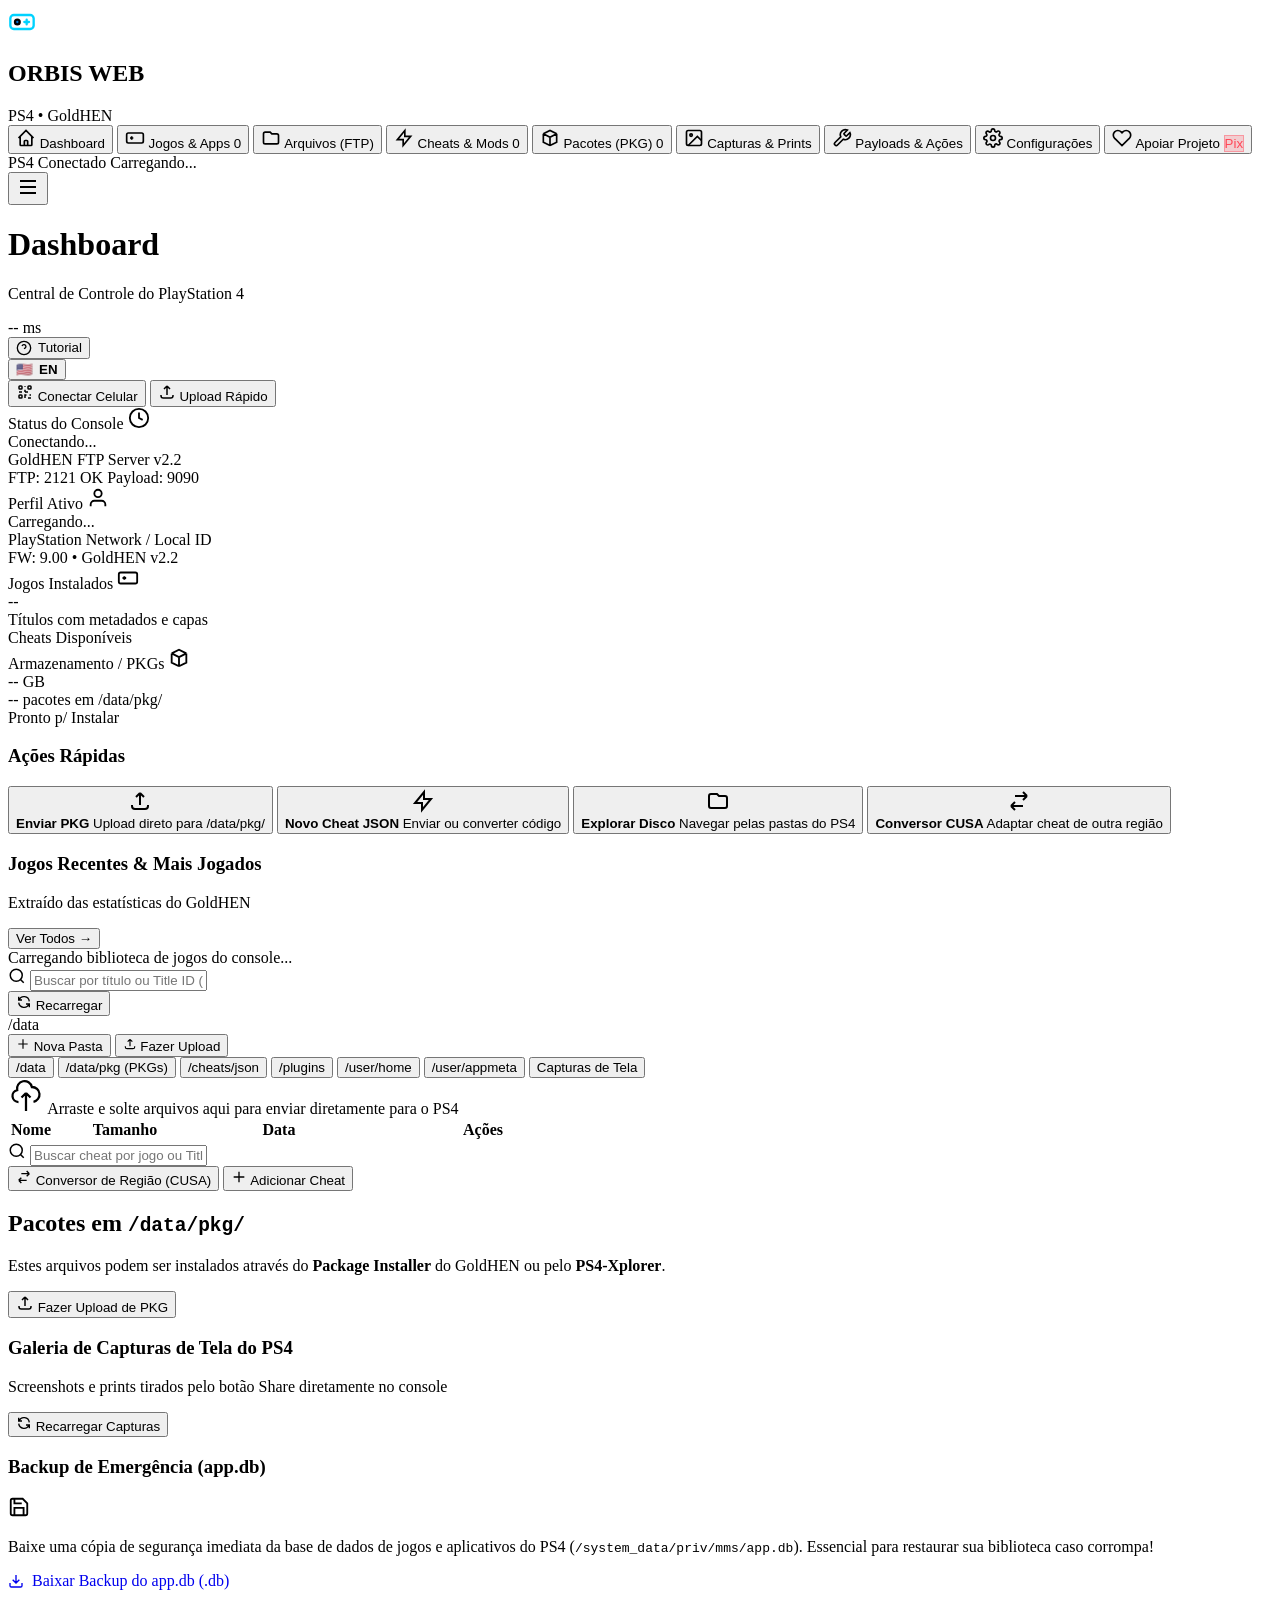
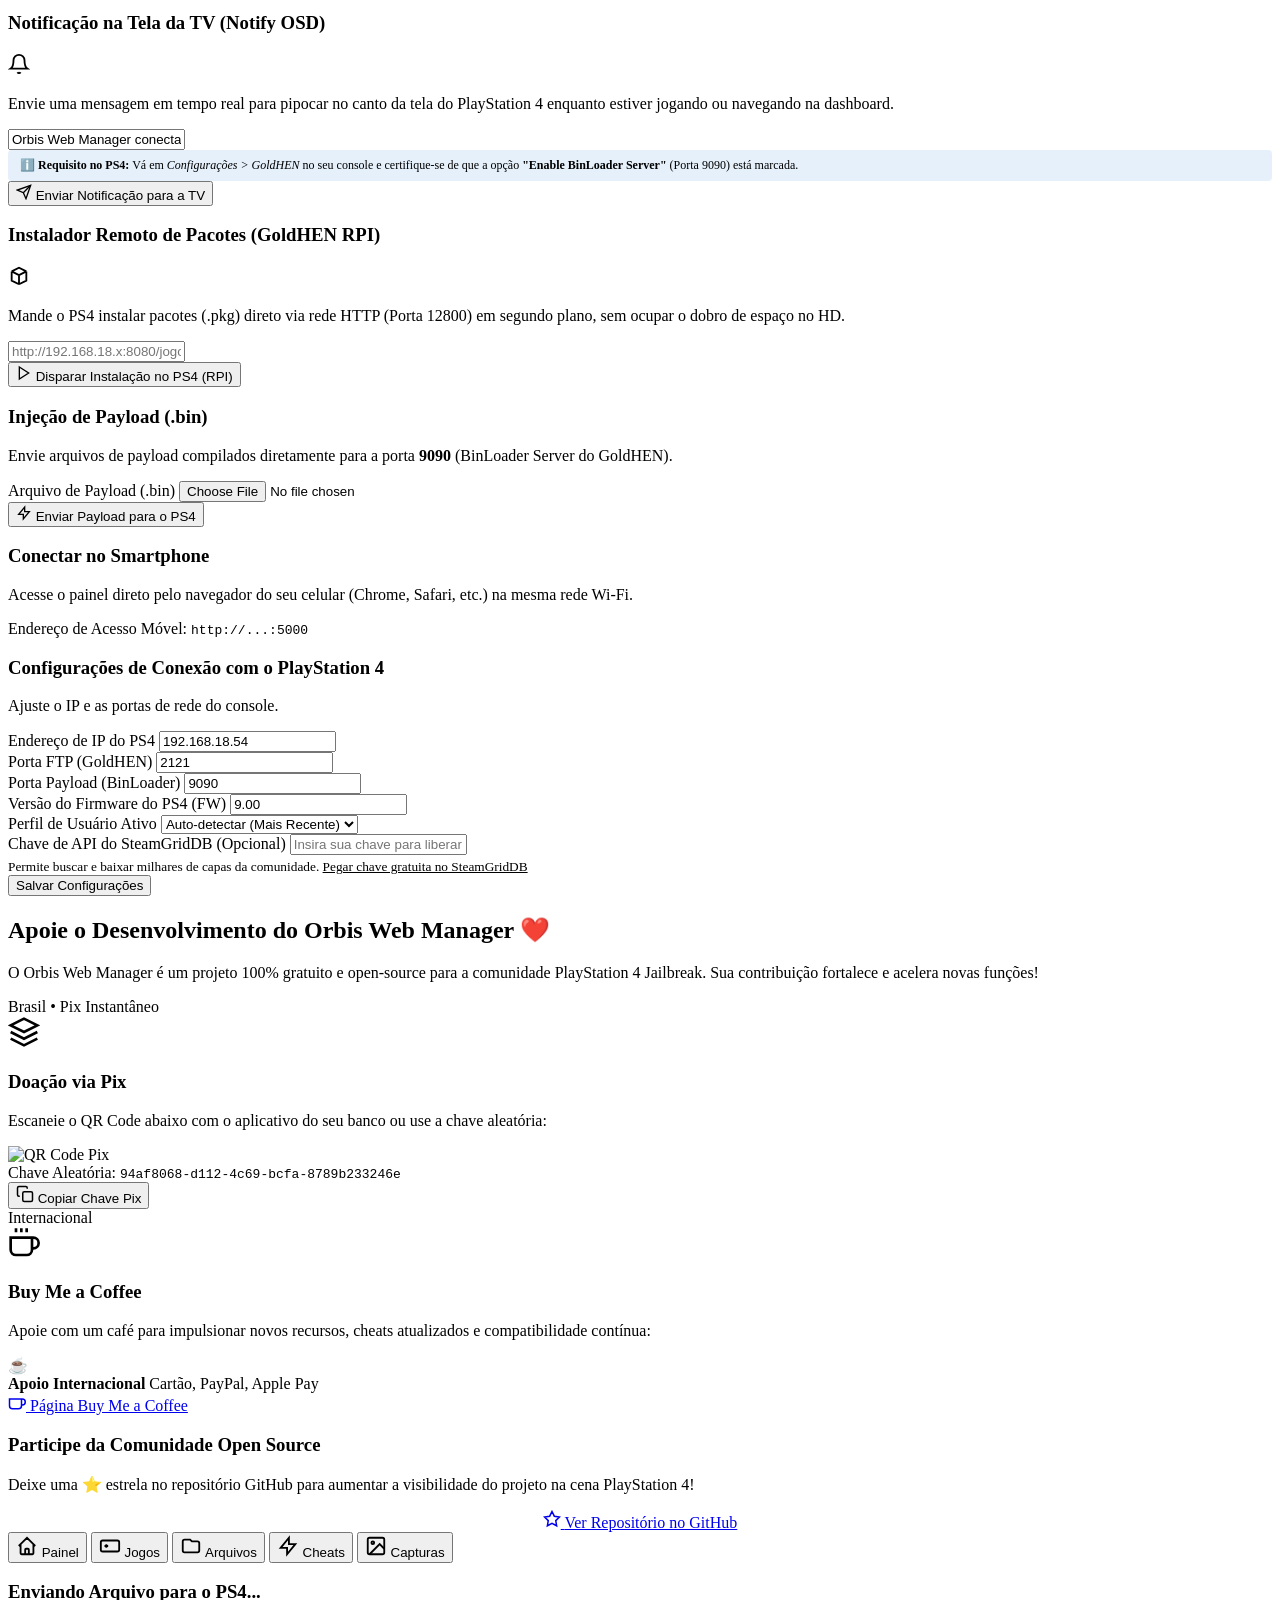
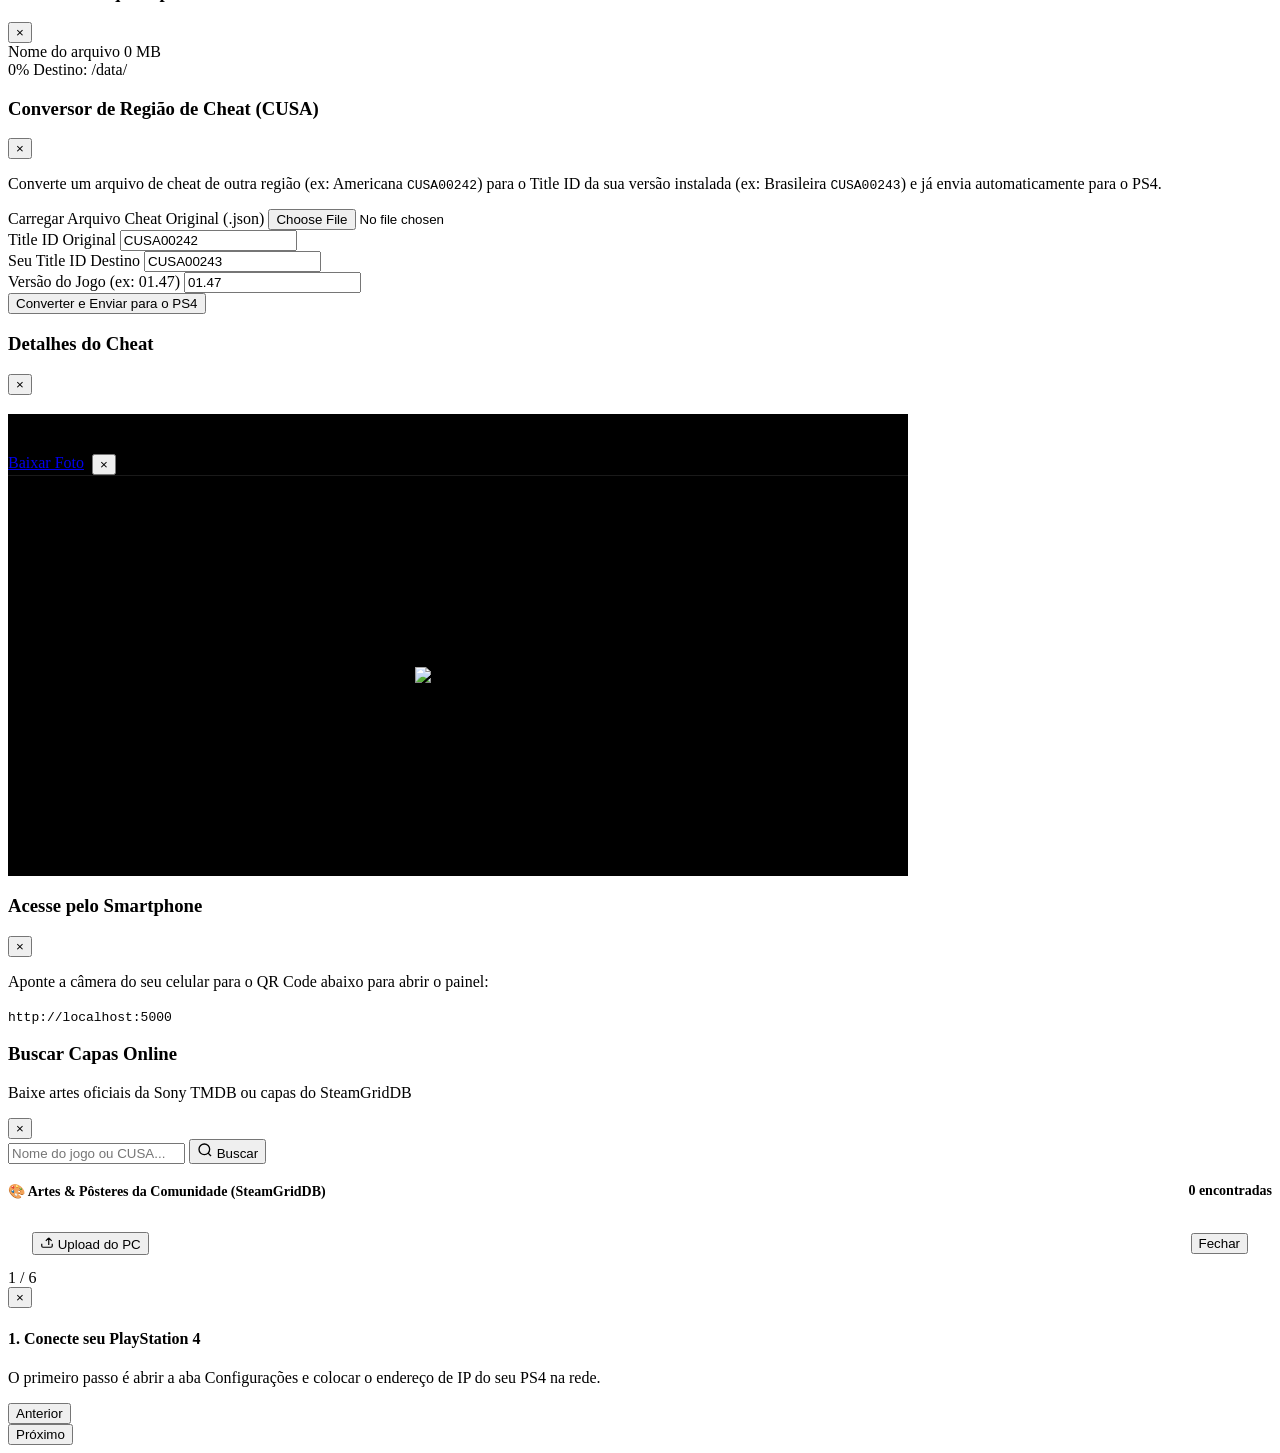
==== wwwroot/index.html @ f4c7c04e "feat: add direct online cover downloader supporting official Sony TMDB and SteamGridDB" ====
<!DOCTYPE html>
<html lang="pt-BR">
<head>
  <meta charset="UTF-8">
  <meta name="viewport" content="width=device-width, initial-scale=1.0, maximum-scale=1.0, user-scalable=no">
  <title>Orbis Manager • PlayStation 4 Web Suite</title>
  <link rel="stylesheet" href="/css/style.css">
  <link rel="icon" type="image/svg+xml" href="data:image/svg+xml,<svg xmlns='http://www.w3.org/2000/svg' viewBox='0 0 24 24' fill='%230070d1'><path d='M12 2C6.48 2 2 6.48 2 12s4.48 10 10 10 10-4.48 10-10S17.52 2 12 2zm-1 14H9v-2h2v2zm0-4H9V7h2v5zm4 4h-2v-2h2v2zm0-4h-2V7h2v5z'/></svg>">
</head>
<body class="theme-dark">

  <!-- APP SHELL -->
  <div class="app-layout">
    
    <!-- SIDEBAR (DESKTOP) -->
    <aside class="sidebar">
      <div class="brand">
        <div class="brand-logo">
          <svg viewBox="0 0 24 24" width="28" height="28" fill="none" stroke="currentColor" stroke-width="2">
            <rect x="2" y="6" width="20" height="12" rx="3" stroke="#00d2ff"/>
            <circle cx="8" cy="12" r="2" fill="#0070d1"/>
            <path d="M16 10v4M14 12h4" stroke="#00d2ff" stroke-linecap="round"/>
          </svg>
        </div>
        <div class="brand-text">
          <h2>ORBIS <span>WEB</span></h2>
          <span class="badge-ps4">PS4 • GoldHEN</span>
        </div>
      </div>

      <nav class="nav-menu">
        <button class="nav-item active" data-tab="dashboard">
          <svg viewBox="0 0 24 24" width="20" height="20" fill="none" stroke="currentColor" stroke-width="2"><path d="M3 12l2-2m0 0l7-7 7 7M5 10v10a1 1 0 001 1h3m10-11l2 2m-2-2v10a1 1 0 01-1 1h-3m-6 0a1 1 0 001-1v-4a1 1 0 011-1h2a1 1 0 011 1v4a1 1 0 001 1m-6 0h6"/></svg>
          <span data-i18n="nav_dashboard">Dashboard</span>
        </button>
        <button class="nav-item" data-tab="games">
          <svg viewBox="0 0 24 24" width="20" height="20" fill="none" stroke="currentColor" stroke-width="2"><rect x="2" y="6" width="20" height="12" rx="2"/><path d="M6 12h4m-2-2v4m10-2h.01m-3 0h.01"/></svg>
          <span data-i18n="nav_games">Jogos & Apps</span>
          <span class="nav-badge" id="games-count-badge">0</span>
        </button>
        <button class="nav-item" data-tab="files">
          <svg viewBox="0 0 24 24" width="20" height="20" fill="none" stroke="currentColor" stroke-width="2"><path d="M3 7v10a2 2 0 002 2h14a2 2 0 002-2V9a2 2 0 00-2-2h-6l-2-2H5a2 2 0 00-2 2z"/></svg>
          <span data-i18n="nav_files">Arquivos (FTP)</span>
        </button>
        <button class="nav-item" data-tab="cheats">
          <svg viewBox="0 0 24 24" width="20" height="20" fill="none" stroke="currentColor" stroke-width="2"><path d="M13 10V3L4 14h7v7l9-11h-7z"/></svg>
          <span data-i18n="nav_cheats">Cheats & Mods</span>
          <span class="nav-badge cheat" id="cheats-count-badge">0</span>
        </button>
        <button class="nav-item" data-tab="pkgs">
          <svg viewBox="0 0 24 24" width="20" height="20" fill="none" stroke="currentColor" stroke-width="2"><path d="M20 7l-8-4-8 4m16 0l-8 4m8-4v10l-8 4m0-10L4 7m8 4v10M4 7v10l8 4"/></svg>
          <span data-i18n="nav_pkgs">Pacotes (PKG)</span>
          <span class="nav-badge pkg" id="pkgs-count-badge">0</span>
        </button>
        <button class="nav-item" data-tab="media">
          <svg viewBox="0 0 24 24" width="20" height="20" fill="none" stroke="currentColor" stroke-width="2"><rect x="3" y="3" width="18" height="18" rx="2"/><circle cx="8.5" cy="8.5" r="1.5"/><path d="M21 15l-5-5L5 21"/></svg>
          <span data-i18n="nav_media">Capturas & Prints</span>
        </button>
        <button class="nav-item" data-tab="tools">
          <svg viewBox="0 0 24 24" width="20" height="20" fill="none" stroke="currentColor" stroke-width="2"><path d="M14.7 6.3a1 1 0 000 1.4l1.6 1.6a1 1 0 001.4 0l3.77-3.77a6 6 0 01-7.94 7.94l-6.91 6.91a2.12 2.12 0 01-3-3l6.91-6.91a6 6 0 017.94-7.94l-3.76 3.76z"/></svg>
          <span data-i18n="nav_tools">Payloads & Ações</span>
        </button>
        <button class="nav-item" data-tab="settings">
          <svg viewBox="0 0 24 24" width="20" height="20" fill="none" stroke="currentColor" stroke-width="2"><circle cx="12" cy="12" r="3"/><path d="M19.4 15a1.65 1.65 0 00.33 1.82l.06.06a2 2 0 010 2.83 2 2 0 01-2.83 0l-.06-.06a1.65 1.65 0 00-1.82-.33 1.65 1.65 0 00-1 1.51V21a2 2 0 01-2 2 2 2 0 01-2-2v-.09A1.65 1.65 0 009 19.4a1.65 1.65 0 00-1.82.33l-.06.06a2 2 0 01-2.83 0 2 2 0 010-2.83l.06-.06a1.65 1.65 0 00.33-1.82 1.65 1.65 0 00-1.51-1H3a2 2 0 01-2-2 2 2 0 012-2h.09A1.65 1.65 0 004.6 9a1.65 1.65 0 00-.33-1.82l-.06-.06a2 2 0 010-2.83 2 2 0 012.83 0l.06.06a1.65 1.65 0 001.82.33H9a1.65 1.65 0 001-1.51V3a2 2 0 012-2 2 2 0 012 2v.09a1.65 1.65 0 001 1.51 1.65 1.65 0 001.82-.33l.06-.06a2 2 0 012.83 0 2 2 0 010 2.83l-.06.06a1.65 1.65 0 00-.33 1.82V9a1.65 1.65 0 001.51 1H21a2 2 0 012 2 2 2 0 01-2 2h-.09a1.65 1.65 0 00-1.51 1z"/></svg>
          <span data-i18n="nav_settings">Configurações</span>
        </button>
        <button class="nav-item" data-tab="donate">
          <svg viewBox="0 0 24 24" width="20" height="20" fill="none" stroke="currentColor" stroke-width="2"><path d="M20.84 4.61a5.5 5.5 0 00-7.78 0L12 5.67l-1.06-1.06a5.5 5.5 0 00-7.78 7.78l1.06 1.06L12 21.23l7.78-7.78 1.06-1.06a5.5 5.5 0 000-7.78z"/></svg>
          <span data-i18n="nav_donate">Apoiar Projeto</span>
          <span class="nav-badge" style="background: rgba(255, 71, 87, 0.2); color: #ff4757; border: 1px solid rgba(255, 71, 87, 0.4);">Pix</span>
        </button>
      </nav>

      <div class="sidebar-footer">
        <div class="console-pill" id="console-status-pill">
          <span class="status-dot pulsing"></span>
          <div class="console-meta">
            <span class="ps4-name" id="user-display">PS4 Conectado</span>
            <span class="ps4-ip" id="ip-display">Carregando...</span>
          </div>
        </div>
      </div>
    </aside>

    <!-- MAIN VIEW -->
    <main class="main-content">
      
      <!-- TOPBAR -->
      <header class="topbar">
        <div class="topbar-left">
          <button class="mobile-menu-btn" id="mobile-menu-toggle">
            <svg viewBox="0 0 24 24" width="24" height="24" stroke="currentColor" fill="none" stroke-width="2"><path d="M4 6h16M4 12h16M4 18h16"/></svg>
          </button>
          <div class="page-title">
            <h1 id="page-title-text">Dashboard</h1>
            <p id="page-subtitle-text">Central de Controle do PlayStation 4</p>
          </div>
        </div>

        <div class="topbar-right">
          <div class="ping-pill" id="ping-indicator">
            <span class="ping-wave"></span>
            <span class="ping-val">-- ms</span>
          </div>
          <button class="btn btn-outline" id="btn-tour-start" title="Guia Interativo / Interactive Tour" style="display: flex; align-items: center; gap: 6px;">
            <svg viewBox="0 0 24 24" width="16" height="16" fill="none" stroke="currentColor" stroke-width="2"><circle cx="12" cy="12" r="10"/><path d="M9.09 9a3 3 0 015.83 1c0 2-3 3-3 3m0 4h.01"/></svg>
            <span class="hide-mobile" data-i18n="topbar_tutorial">Tutorial</span>
          </button>
          <button class="btn btn-outline" id="btn-lang-toggle" title="Alterar Idioma / Switch Language" style="display: flex; align-items: center; gap: 6px;">
            <span id="lang-flag">🇺🇸</span>
            <span id="lang-code" style="font-weight: 700;">EN</span>
          </button>
          <button class="btn btn-outline" id="btn-qr-mobile" title="Abrir no Celular">
            <svg viewBox="0 0 24 24" width="18" height="18" fill="none" stroke="currentColor" stroke-width="2"><path d="M12 4v1m6 11h2m-6 0h-2v4m0-11v3m0 0h.01M12 12h4.01M16 20h4M4 12h4m12 0h.01M5 8h2a1 1 0 001-1V5a1 1 0 00-1-1H5a1 1 0 00-1 1v2a1 1 0 001 1zm12 0h2a1 1 0 001-1V5a1 1 0 00-1-1h-2a1 1 0 00-1 1v2a1 1 0 001 1zM5 20h2a1 1 0 001-1v-2a1 1 0 00-1-1H5a1 1 0 00-1 1v2a1 1 0 001 1z"/></svg>
            <span class="hide-mobile" data-i18n="topbar_connect_mobile">Conectar Celular</span>
          </button>
          <button class="btn btn-primary" id="btn-quick-upload">
            <svg viewBox="0 0 24 24" width="18" height="18" fill="none" stroke="currentColor" stroke-width="2"><path d="M4 16v1a3 3 0 003 3h10a3 3 0 003-3v-1m-4-8l-4-4m0 0L8 8m4-4v12"/></svg>
            <span data-i18n="topbar_quick_upload">Upload Rápido</span>
          </button>
        </div>
      </header>

      <!-- TAB CONTENT PANES -->
      <div class="content-scroll">

        <!-- ================= TAB: DASHBOARD ================= -->
        <section class="tab-pane active" id="pane-dashboard">
          
          <!-- HERO STATS CARDS -->
          <div class="stats-grid">
            <div class="card stat-card glow-blue">
              <div class="stat-header">
                <span class="stat-title" data-i18n="stat_console_status">Status do Console</span>
                <span class="stat-icon blue">
                  <svg viewBox="0 0 24 24" width="22" height="22" fill="none" stroke="currentColor" stroke-width="2"><circle cx="12" cy="12" r="10"/><path d="M12 6v6l4 2"/></svg>
                </span>
              </div>
              <div class="stat-body">
                <div class="stat-val status-text" id="dash-online-status">Conectando...</div>
                <div class="stat-sub" id="dash-banner">GoldHEN FTP Server v2.2</div>
              </div>
              <div class="stat-footer">
                <span class="badge" id="dash-port-ftp">FTP: 2121 OK</span>
                <span class="badge" id="dash-port-payload">Payload: 9090</span>
              </div>
            </div>

            <div class="card stat-card glow-cyan">
              <div class="stat-header">
                <span class="stat-title" data-i18n="stat_active_profile">Perfil Ativo</span>
                <span class="stat-icon cyan">
                  <svg viewBox="0 0 24 24" width="22" height="22" fill="none" stroke="currentColor" stroke-width="2"><path d="M20 21v-2a4 4 0 00-4-4H8a4 4 0 00-4 4v2"/><circle cx="12" cy="7" r="4"/></svg>
                </span>
              </div>
              <div class="stat-body">
                <div class="stat-val" id="dash-user">Carregando...</div>
                <div class="stat-sub">PlayStation Network / Local ID</div>
              </div>
              <div class="stat-footer">
                <span class="badge outline" id="dash-fw-badge">FW: 9.00 • GoldHEN v2.2</span>
              </div>
            </div>

            <div class="card stat-card glow-purple">
              <div class="stat-header">
                <span class="stat-title" data-i18n="stat_installed_games">Jogos Instalados</span>
                <span class="stat-icon purple">
                  <svg viewBox="0 0 24 24" width="22" height="22" fill="none" stroke="currentColor" stroke-width="2"><rect x="2" y="6" width="20" height="12" rx="2"/><path d="M6 12h4m-2-2v4m10-2h.01m-3 0h.01"/></svg>
                </span>
              </div>
              <div class="stat-body">
                <div class="stat-val" id="dash-games-count">--</div>
                <div class="stat-sub" data-i18n="stat_games_sub">Títulos com metadados e capas</div>
              </div>
              <div class="stat-footer">
                <span class="badge" id="dash-active-cheats" data-i18n="stat_cheats_avail">Cheats Disponíveis</span>
              </div>
            </div>

            <div class="card stat-card glow-green">
              <div class="stat-header">
                <span class="stat-title" data-i18n="stat_storage_pkgs">Armazenamento / PKGs</span>
                <span class="stat-icon green">
                  <svg viewBox="0 0 24 24" width="22" height="22" fill="none" stroke="currentColor" stroke-width="2"><path d="M20 7l-8-4-8 4m16 0l-8 4m8-4v10l-8 4m0-10L4 7m8 4v10M4 7v10l8 4"/></svg>
                </span>
              </div>
              <div class="stat-body">
                <div class="stat-val" id="dash-pkg-size">-- GB</div>
                <div class="stat-sub" id="dash-pkg-count">-- pacotes em /data/pkg/</div>
              </div>
              <div class="stat-footer">
                <span class="badge outline" data-i18n="stat_ready_install">Pronto p/ Instalar</span>
              </div>
            </div>
          </div>

          <!-- QUICK ACTIONS BAR -->
          <div class="section-header">
            <h3 data-i18n="quick_actions">Ações Rápidas</h3>
          </div>
          <div class="quick-action-grid">
            <button class="action-btn" id="action-upload-pkg">
              <div class="action-icon bg-blue">
                <svg viewBox="0 0 24 24" width="24" height="24" fill="none" stroke="currentColor" stroke-width="2"><path d="M4 16v1a3 3 0 003 3h10a3 3 0 003-3v-1m-4-8l-4-4m0 0L8 8m4-4v12"/></svg>
              </div>
              <div class="action-text">
                <strong data-i18n="act_upload_pkg_title">Enviar PKG</strong>
                <span data-i18n="act_upload_pkg_desc">Upload direto para /data/pkg/</span>
              </div>
            </button>

            <button class="action-btn" id="action-upload-cheat">
              <div class="action-icon bg-cyan">
                <svg viewBox="0 0 24 24" width="24" height="24" fill="none" stroke="currentColor" stroke-width="2"><path d="M13 10V3L4 14h7v7l9-11h-7z"/></svg>
              </div>
              <div class="action-text">
                <strong data-i18n="act_upload_cheat_title">Novo Cheat JSON</strong>
                <span data-i18n="act_upload_cheat_desc">Enviar ou converter código</span>
              </div>
            </button>

            <button class="action-btn" id="action-browse-files">
              <div class="action-icon bg-purple">
                <svg viewBox="0 0 24 24" width="24" height="24" fill="none" stroke="currentColor" stroke-width="2"><path d="M3 7v10a2 2 0 002 2h14a2 2 0 002-2V9a2 2 0 00-2-2h-6l-2-2H5a2 2 0 00-2 2z"/></svg>
              </div>
              <div class="action-text">
                <strong data-i18n="act_browse_files_title">Explorar Disco</strong>
                <span data-i18n="act_browse_files_desc">Navegar pelas pastas do PS4</span>
              </div>
            </button>

            <button class="action-btn" id="action-convert-cheat">
              <div class="action-icon bg-amber">
                <svg viewBox="0 0 24 24" width="24" height="24" fill="none" stroke="currentColor" stroke-width="2"><path d="M8 7h12m0 0l-4-4m4 4l-4 4m0 6H4m0 0l4 4m-4-4l4-4"/></svg>
              </div>
              <div class="action-text">
                <strong data-i18n="act_convert_cheat_title">Conversor CUSA</strong>
                <span data-i18n="act_convert_cheat_desc">Adaptar cheat de outra região</span>
              </div>
            </button>
          </div>

          <!-- RECENT GAMES ROW -->
          <div class="section-header mt-4">
            <div class="section-title-wrap">
              <h3>Jogos Recentes & Mais Jogados</h3>
              <p>Extraído das estatísticas do GoldHEN</p>
            </div>
            <button class="btn btn-sm btn-outline" data-tab-trigger="games">Ver Todos &rarr;</button>
          </div>
          <div class="recent-games-slider" id="dash-recent-games">
            <div class="loading-state">
              <div class="spinner"></div>
              <span>Carregando biblioteca de jogos do console...</span>
            </div>
          </div>

        </section>

        <!-- ================= TAB: JOGOS & APPS ================= -->
        <section class="tab-pane" id="pane-games">
          <div class="toolbar">
            <div class="search-box">
              <svg viewBox="0 0 24 24" width="18" height="18" fill="none" stroke="currentColor" stroke-width="2"><circle cx="11" cy="11" r="8"/><path d="M21 21l-4.35-4.35"/></svg>
              <input type="text" id="games-search-input" placeholder="Buscar por título ou Title ID (ex: Diablo, CUSA00243)...">
            </div>
            <div class="toolbar-actions">
              <button class="btn btn-outline" id="btn-refresh-games">
                <svg viewBox="0 0 24 24" width="16" height="16" fill="none" stroke="currentColor" stroke-width="2"><path d="M4 4v5h.582m15.356 2A8.001 8.001 0 004.582 9m0 0H9m11 11v-5h-.581m0 0a8.003 8.003 0 01-15.357-2m15.357 2H15"/></svg>
                <span>Recarregar</span>
              </button>
            </div>
          </div>

          <div class="games-grid" id="games-container">
            <!-- Dynamically injected with cover changer buttons -->
          </div>
        </section>

        <!-- ================= TAB: ARQUIVOS (FTP) ================= -->
        <section class="tab-pane" id="pane-files">
          <div class="file-explorer-card card">
            
            <!-- PATH BREADCRUMB & TOOLBAR -->
            <div class="file-toolbar">
              <div class="breadcrumb" id="file-breadcrumb">
                <span class="crumb" data-path="/data/">/data</span>
              </div>
              <div class="file-actions">
                <button class="btn btn-sm btn-outline" id="btn-mkdir">
                  <svg viewBox="0 0 24 24" width="14" height="14" fill="none" stroke="currentColor" stroke-width="2"><path d="M12 4v16m8-8H4"/></svg>
                  <span>Nova Pasta</span>
                </button>
                <button class="btn btn-sm btn-primary" id="btn-upload-file">
                  <svg viewBox="0 0 24 24" width="14" height="14" fill="none" stroke="currentColor" stroke-width="2"><path d="M4 16v1a3 3 0 003 3h10a3 3 0 003-3v-1m-4-8l-4-4m0 0L8 8m4-4v12"/></svg>
                  <span>Fazer Upload</span>
                </button>
              </div>
            </div>

            <!-- QUICK SHORTCUTS -->
            <div class="quick-paths">
              <button class="path-chip active" data-path="/data/">/data</button>
              <button class="path-chip" data-path="/data/pkg/">/data/pkg (PKGs)</button>
              <button class="path-chip" data-path="/data/GoldHEN/cheats/json/">/cheats/json</button>
              <button class="path-chip" data-path="/data/GoldHEN/plugins/">/plugins</button>
              <button class="path-chip" data-path="/user/home/">/user/home</button>
              <button class="path-chip" data-path="/user/appmeta/">/user/appmeta</button>
              <button class="path-chip" data-path="/user/av_contents/photo/NPXS20001/">Capturas de Tela</button>
            </div>

            <!-- DROP ZONE -->
            <div class="drop-zone" id="file-drop-zone">
              <svg viewBox="0 0 24 24" width="36" height="36" fill="none" stroke="currentColor" stroke-width="1.5"><path d="M7 16a4 4 0 01-.88-7.903A5 5 0 1115.9 6L16 6a5 5 0 011 9.9M15 13l-3-3m0 0l-3 3m3-3v12"/></svg>
              <span>Arraste e solte arquivos aqui para enviar diretamente para o PS4</span>
            </div>

            <!-- TABLE OF FILES -->
            <div class="file-table-wrap">
              <table class="file-table">
                <thead>
                  <tr>
                    <th>Nome</th>
                    <th style="width: 140px;">Tamanho</th>
                    <th style="width: 160px;">Data</th>
                    <th style="width: 140px; text-align: right;">Ações</th>
                  </tr>
                </thead>
                <tbody id="file-table-body">
                  <!-- Dynamically populated -->
                </tbody>
              </table>
            </div>

          </div>
        </section>

        <!-- ================= TAB: CHEATS & MODS ================= -->
        <section class="tab-pane" id="pane-cheats">
          <div class="toolbar">
            <div class="search-box">
              <svg viewBox="0 0 24 24" width="18" height="18" fill="none" stroke="currentColor" stroke-width="2"><circle cx="11" cy="11" r="8"/><path d="M21 21l-4.35-4.35"/></svg>
              <input type="text" id="cheats-search-input" placeholder="Buscar cheat por jogo ou Title ID...">
            </div>
            <div class="toolbar-actions">
              <button class="btn btn-outline" id="btn-open-converter">
                <svg viewBox="0 0 24 24" width="16" height="16" fill="none" stroke="currentColor" stroke-width="2"><path d="M8 7h12m0 0l-4-4m4 4l-4 4m0 6H4m0 0l4 4m-4-4l4-4"/></svg>
                <span>Conversor de Região (CUSA)</span>
              </button>
              <button class="btn btn-primary" id="btn-new-cheat">
                <svg viewBox="0 0 24 24" width="16" height="16" fill="none" stroke="currentColor" stroke-width="2"><path d="M12 4v16m8-8H4"/></svg>
                <span>Adicionar Cheat</span>
              </button>
            </div>
          </div>

          <div class="cheats-list" id="cheats-container">
            <!-- Dynamically injected -->
          </div>
        </section>

        <!-- ================= TAB: PKGs ================= -->
        <section class="tab-pane" id="pane-pkgs">
          <div class="card p-4">
            <div class="pkg-header-banner">
              <div>
                <h2>Pacotes em <code>/data/pkg/</code></h2>
                <p>Estes arquivos podem ser instalados através do <strong>Package Installer</strong> do GoldHEN ou pelo <strong>PS4-Xplorer</strong>.</p>
              </div>
              <button class="btn btn-primary" id="btn-upload-pkg-direct">
                <svg viewBox="0 0 24 24" width="18" height="18" fill="none" stroke="currentColor" stroke-width="2"><path d="M4 16v1a3 3 0 003 3h10a3 3 0 003-3v-1m-4-8l-4-4m0 0L8 8m4-4v12"/></svg>
                <span>Fazer Upload de PKG</span>
              </button>
            </div>

            <div class="pkg-grid" id="pkgs-container">
              <!-- Dynamically injected -->
            </div>
          </div>
        </section>

        <!-- ================= TAB: MÍDIA (CAPTURAS DE TELA & PRINTS) ================= -->
        <section class="tab-pane" id="pane-media">
          <div class="section-header">
            <div>
              <h3>Galeria de Capturas de Tela do PS4</h3>
              <p>Screenshots e prints tirados pelo botão Share diretamente no console</p>
            </div>
            <button class="btn btn-outline" id="btn-refresh-captures">
              <svg viewBox="0 0 24 24" width="16" height="16" fill="none" stroke="currentColor" stroke-width="2"><path d="M4 4v5h.582m15.356 2A8.001 8.001 0 004.582 9m0 0H9m11 11v-5h-.581m0 0a8.003 8.003 0 01-15.357-2m15.357 2H15"/></svg>
              <span>Recarregar Capturas</span>
            </button>
          </div>

          <!-- GAME FILTER TABS -->
          <div class="captures-game-selector" id="captures-game-selector">
            <!-- Filter buttons injected dynamically -->
          </div>

          <!-- CAPTURES GRID -->
          <div class="captures-grid" id="captures-container">
            <!-- Dynamically injected -->
          </div>
        </section>

        <!-- ================= TAB: PAYLOADS & AÇÕES ================= -->
        <section class="tab-pane" id="pane-tools">
          <div class="tools-grid">
            
            <!-- BACKUP APP.DB -->
            <div class="card p-4 glow-cyan">
              <div class="stat-header">
                <h3 data-i18n="tool_backup_title">Backup de Emergência (app.db)</h3>
                <span class="stat-icon cyan">
                  <svg viewBox="0 0 24 24" width="22" height="22" fill="none" stroke="currentColor" stroke-width="2"><path d="M19 21H5a2 2 0 01-2-2V5a2 2 0 012-2h11l5 5v11a2 2 0 01-2 2z"/><polyline points="17 21 17 13 7 13 7 21"/><polyline points="7 3 7 8 15 8"/></svg>
                </span>
              </div>
              <p data-i18n="tool_backup_desc">Baixe uma cópia de segurança imediata da base de dados de jogos e aplicativos do PS4 (<code>/system_data/priv/mms/app.db</code>). Essencial para restaurar sua biblioteca caso corrompa!</p>
              
              <a href="/api/backup/appdb" class="btn btn-primary mt-3" style="text-decoration: none; display: inline-flex; align-items: center; gap: 8px;">
                <svg viewBox="0 0 24 24" width="16" height="16" fill="none" stroke="currentColor" stroke-width="2"><path d="M21 15v4a2 2 0 01-2 2H5a2 2 0 01-2-2v-4m4-5l5 5 5-5m-5 5V3"/></svg>
                <span data-i18n="tool_backup_btn">Baixar Backup do app.db (.db)</span>
              </a>
            </div>

            <!-- NOTIFY TV -->
            <div class="card p-4 glow-blue">
              <div class="stat-header">
                <h3 data-i18n="tool_notify_title">Notificação na Tela da TV (Notify OSD)</h3>
                <span class="stat-icon blue">
                  <svg viewBox="0 0 24 24" width="22" height="22" fill="none" stroke="currentColor" stroke-width="2"><path d="M18 8A6 6 0 006 8c0 7-3 9-3 9h18s-3-2-3-9"/><path d="M13.73 21a2 2 0 01-3.46 0"/></svg>
                </span>
              </div>
              <p data-i18n="tool_notify_desc">Envie uma mensagem em tempo real para pipocar no canto da tela do PlayStation 4 enquanto estiver jogando ou navegando na dashboard.</p>
              
              <div class="form-group mt-3">
                <input type="text" id="notify-msg-input" data-i18n-ph="tool_notify_ph" placeholder="Ex: Pizza chegou! / Backup concluído" value="Orbis Web Manager conectado com sucesso!">
              </div>

              <div class="tip-box mt-3" style="font-size: 12px; background: rgba(0, 112, 209, 0.1); border-left: 3px solid var(--ps-blue); padding: 8px 12px; border-radius: 4px; color: var(--text-secondary);">
                ℹ️ <strong>Requisito no PS4:</strong> Vá em <em>Configurações &gt; GoldHEN</em> no seu console e certifique-se de que a opção <strong>"Enable BinLoader Server"</strong> (Porta 9090) está marcada.
              </div>

              <button class="btn btn-primary mt-3" id="btn-send-notify">
                <svg viewBox="0 0 24 24" width="16" height="16" fill="none" stroke="currentColor" stroke-width="2"><line x1="22" y1="2" x2="11" y2="13"/><polygon points="22 2 15 22 11 13 2 9 22 2"/></svg>
                <span data-i18n="tool_notify_btn">Enviar Notificação para a TV</span>
              </button>
            </div>

            <!-- REMOTE PACKAGE INSTALLER (RPI) -->
            <div class="card p-4">
              <div class="stat-header">
                <h3 data-i18n="tool_rpi_title">Instalador Remoto de Pacotes (GoldHEN RPI)</h3>
                <span class="stat-icon yellow">
                  <svg viewBox="0 0 24 24" width="22" height="22" fill="none" stroke="currentColor" stroke-width="2"><path d="M20 7l-8-4-8 4m16 0l-8 4m8-4v10l-8 4m0-10L4 7m8 4v10M4 7v10l8 4"/></svg>
                </span>
              </div>
              <p data-i18n="tool_rpi_desc">Mande o PS4 instalar pacotes (.pkg) direto via rede HTTP (Porta 12800) em segundo plano, sem ocupar o dobro de espaço no HD.</p>
              
              <div class="form-group mt-3">
                <input type="url" id="rpi-pkg-url" placeholder="http://192.168.18.x:8080/jogo.pkg">
              </div>

              <button class="btn btn-outline mt-3" id="btn-trigger-rpi">
                <svg viewBox="0 0 24 24" width="16" height="16" fill="none" stroke="currentColor" stroke-width="2"><polygon points="5 3 19 12 5 21 5 3"/></svg>
                <span data-i18n="tool_rpi_btn">Disparar Instalação no PS4 (RPI)</span>
              </button>
            </div>

            <!-- INJEÇÃO DE PAYLOAD -->
            <div class="card p-4">
              <h3 data-i18n="tool_payload_title">Injeção de Payload (.bin)</h3>
              <p data-i18n="tool_payload_desc">Envie arquivos de payload compilados diretamente para a porta <strong>9090</strong> (BinLoader Server do GoldHEN).</p>
              
              <div class="form-group mt-3">
                <label data-i18n="tool_payload_file_label">Arquivo de Payload (.bin)</label>
                <input type="file" id="payload-file-input" accept=".bin">
              </div>

              <button class="btn btn-primary mt-3" id="btn-send-payload">
                <svg viewBox="0 0 24 24" width="16" height="16" fill="none" stroke="currentColor" stroke-width="2"><path d="M13 10V3L4 14h7v7l9-11h-7z"/></svg>
                <span data-i18n="tool_payload_btn">Enviar Payload para o PS4</span>
              </button>
            </div>

            <!-- SMARTPHONE ACCESS -->
            <div class="card p-4">
              <h3 data-i18n="tool_phone_title">Conectar no Smartphone</h3>
              <p data-i18n="tool_phone_desc">Acesse o painel direto pelo navegador do seu celular (Chrome, Safari, etc.) na mesma rede Wi-Fi.</p>
              
              <div class="mobile-connection-box">
                <div class="network-badge">
                  <span class="label" data-i18n="tool_phone_addr">Endereço de Acesso Móvel:</span>
                  <code id="mobile-url-display">http://...:5000</code>
                </div>
                <div id="qr-container" class="qr-box">
                  <!-- QR Code rendered via JS or SVG -->
                </div>
              </div>
            </div>
          </div>
        </section>

        <!-- ================= TAB: CONFIGURAÇÕES ================= -->
        <section class="tab-pane" id="pane-settings">
          <div class="card p-4 max-w-lg">
            <h3 data-i18n="settings_title">Configurações de Conexão com o PlayStation 4</h3>
            <p data-i18n="settings_sub">Ajuste o IP e as portas de rede do console.</p>

            <form id="settings-form" class="mt-4">
              <div class="form-group">
                <label data-i18n="settings_ip">Endereço de IP do PS4</label>
                <input type="text" id="cfg-ps4-ip" required value="192.168.18.54" placeholder="ex: 192.168.18.54">
              </div>

              <div class="form-row mt-3">
                <div class="form-group col">
                  <label data-i18n="settings_ftp">Porta FTP (GoldHEN)</label>
                  <input type="number" id="cfg-ftp-port" required value="2121">
                </div>
                <div class="form-group col">
                  <label data-i18n="settings_payload">Porta Payload (BinLoader)</label>
                  <input type="number" id="cfg-payload-port" required value="9090">
                </div>
              </div>

              <div class="form-row mt-3">
                <div class="form-group col">
                  <label data-i18n="settings_fw">Versão do Firmware do PS4 (FW)</label>
                  <input type="text" id="cfg-ps4-fw" value="9.00" placeholder="ex: 9.00, 11.00, 9.60">
                </div>
                <div class="form-group col">
                  <label data-i18n="settings_active_user">Perfil de Usuário Ativo</label>
                  <select id="cfg-active-user">
                    <option value="" data-i18n="settings_user_auto">Auto-detectar (Mais Recente)</option>
                  </select>
                </div>
              </div>

              <div class="form-group mt-3">
                <label data-i18n="settings_sgdb_key">Chave de API do SteamGridDB (Opcional)</label>
                <input type="password" id="cfg-sgdb-key" placeholder="Insira sua chave para liberar pôsteres e capas da comunidade">
                <small class="text-muted" style="display: block; margin-top: 4px;">
                  Permite buscar e baixar milhares de capas da comunidade. 
                  <a href="https://www.steamgriddb.com/profile/preferences/api" target="_blank" rel="noopener" style="color: var(--neon-cyan); text-decoration: underline;">
                    Pegar chave gratuita no SteamGridDB
                  </a>
                </small>
              </div>

              <button type="submit" class="btn btn-primary mt-4">
                <span data-i18n="settings_save">Salvar Configurações</span>
              </button>
            </form>
          </div>
        </section>

        <!-- ================= TAB: APOIAR PROJETO (DOAÇÕES) ================= -->
        <section class="tab-pane" id="pane-donate">
          <div class="donate-container">
            <div class="donate-header text-center mb-4">
              <h2 data-i18n="donate_main_title">Apoie o Desenvolvimento do Orbis Web Manager ❤️</h2>
              <p data-i18n="donate_main_desc">O Orbis Web Manager é um projeto 100% gratuito e open-source para a comunidade PlayStation 4 Jailbreak. Sua contribuição fortalece e acelera novas funções!</p>
            </div>

            <div class="donate-grid">
              <!-- PIX CARD -->
              <div class="card donate-card glow-cyan">
                <div class="donate-badge" data-i18n="donate_pix_badge">Brasil • Pix Instantâneo</div>
                <div class="donate-icon pix-icon">
                  <svg viewBox="0 0 24 24" width="32" height="32" fill="none" stroke="currentColor" stroke-width="2"><path d="M12 2L2 7l10 5 10-5-10-5zM2 17l10 5 10-5M2 12l10 5 10-5"/></svg>
                </div>
                <h3 data-i18n="donate_pix_title">Doação via Pix</h3>
                <p class="donate-desc" data-i18n="donate_pix_desc">Escaneie o QR Code abaixo com o aplicativo do seu banco ou use a chave aleatória:</p>
                
                <div class="pix-qr-wrap">
                  <img src="https://api.qrserver.com/v1/create-qr-code/?size=240x240&data=94af8068-d112-4c69-bcfa-8789b233246e" alt="QR Code Pix" class="pix-qr-img" id="pix-qr-code">
                </div>

                <div class="pix-key-box">
                  <span class="pix-key-label" data-i18n="donate_pix_key_label">Chave Aleatória:</span>
                  <code class="pix-key-text" id="pix-key-value">94af8068-d112-4c69-bcfa-8789b233246e</code>
                </div>

                <button class="btn btn-primary w-full mt-3" id="btn-copy-pix">
                  <svg viewBox="0 0 24 24" width="18" height="18" fill="none" stroke="currentColor" stroke-width="2"><rect x="9" y="9" width="13" height="13" rx="2" ry="2"/><path d="M5 15H4a2 2 0 01-2-2V4a2 2 0 012-2h9a2 2 0 012 2v1"/></svg>
                  <span data-i18n="donate_pix_copy_btn">Copiar Chave Pix</span>
                </button>
              </div>

              <!-- BUY ME A COFFEE CARD -->
              <div class="card donate-card glow-blue">
                <div class="donate-badge" data-i18n="donate_bmac_badge">Internacional</div>
                <div class="donate-icon coffee-icon">
                  <svg viewBox="0 0 24 24" width="32" height="32" fill="none" stroke="currentColor" stroke-width="2"><path d="M18 8h1a4 4 0 010 8h-1M2 8h16v9a4 4 0 01-4 4H6a4 4 0 01-4-4V8zM6 1v3M10 1v3M14 1v3"/></svg>
                </div>
                <h3 data-i18n="donate_bmac_title">Buy Me a Coffee</h3>
                <p class="donate-desc" data-i18n="donate_bmac_desc">Apoie com um café para impulsionar novos recursos, cheats atualizados e compatibilidade contínua:</p>

                <div class="coffee-box">
                  <div class="coffee-cup-graphic">☕</div>
                  <div class="coffee-meta">
                    <strong data-i18n="donate_bmac_strong">Apoio Internacional</strong>
                    <span data-i18n="donate_bmac_methods">Cartão, PayPal, Apple Pay</span>
                  </div>
                </div>

                <a href="https://buymeacoffee.com/kromossomoc" target="_blank" rel="noopener noreferrer" class="btn btn-warning w-full mt-3" id="btn-bmac">
                  <svg viewBox="0 0 24 24" width="18" height="18" fill="none" stroke="currentColor" stroke-width="2"><path d="M18 8h1a4 4 0 010 8h-1M2 8h16v9a4 4 0 01-4 4H6a4 4 0 01-4-4V8z"/></svg>
                  <span data-i18n="donate_bmac_btn">Página Buy Me a Coffee</span>
                </a>
              </div>
            </div>

            <!-- COMMUNITY CARD -->
            <div class="card p-4 mt-4 text-center">
              <h3 data-i18n="donate_community_title">Participe da Comunidade Open Source</h3>
              <p data-i18n="donate_community_desc">Deixe uma ⭐ estrela no repositório GitHub para aumentar a visibilidade do projeto na cena PlayStation 4!</p>
              <div class="mt-3" style="display: flex; gap: 12px; justify-content: center; flex-wrap: wrap;">
                <a href="https://github.com/kromossomom-debug/orbis-web-manager" target="_blank" rel="noopener noreferrer" class="btn btn-outline">
                  <svg viewBox="0 0 24 24" width="18" height="18" fill="none" stroke="currentColor" stroke-width="2"><polygon points="12 2 15.09 8.26 22 9.27 17 14.14 18.18 21.02 12 17.77 5.82 21.02 7 14.14 2 9.27 8.91 8.26 12 2"/></svg>
                  <span data-i18n="donate_github_btn">Ver Repositório no GitHub</span>
                </a>
              </div>
            </div>
          </div>
        </section>

      </div>
    </main>

    <!-- MOBILE BOTTOM NAVIGATION -->
    <nav class="mobile-bottom-nav">
      <button class="mobile-nav-item active" data-tab="dashboard">
        <svg viewBox="0 0 24 24" width="22" height="22" fill="none" stroke="currentColor" stroke-width="2"><path d="M3 12l2-2m0 0l7-7 7 7M5 10v10a1 1 0 001 1h3m10-11l2 2m-2-2v10a1 1 0 01-1 1h-3m-6 0a1 1 0 001-1v-4a1 1 0 011-1h2a1 1 0 011 1v4a1 1 0 001 1m-6 0h6"/></svg>
        <span>Painel</span>
      </button>
      <button class="mobile-nav-item" data-tab="games">
        <svg viewBox="0 0 24 24" width="22" height="22" fill="none" stroke="currentColor" stroke-width="2"><rect x="2" y="6" width="20" height="12" rx="2"/><path d="M6 12h4m-2-2v4m10-2h.01m-3 0h.01"/></svg>
        <span>Jogos</span>
      </button>
      <button class="mobile-nav-item" data-tab="files">
        <svg viewBox="0 0 24 24" width="22" height="22" fill="none" stroke="currentColor" stroke-width="2"><path d="M3 7v10a2 2 0 002 2h14a2 2 0 002-2V9a2 2 0 00-2-2h-6l-2-2H5a2 2 0 00-2 2z"/></svg>
        <span>Arquivos</span>
      </button>
      <button class="mobile-nav-item" data-tab="cheats">
        <svg viewBox="0 0 24 24" width="22" height="22" fill="none" stroke="currentColor" stroke-width="2"><path d="M13 10V3L4 14h7v7l9-11h-7z"/></svg>
        <span>Cheats</span>
      </button>
      <button class="mobile-nav-item" data-tab="media">
        <svg viewBox="0 0 24 24" width="22" height="22" fill="none" stroke="currentColor" stroke-width="2"><rect x="3" y="3" width="18" height="18" rx="2"/><circle cx="8.5" cy="8.5" r="1.5"/><path d="M21 15l-5-5L5 21"/></svg>
        <span>Capturas</span>
      </button>
    </nav>

  </div>

  <!-- ================= MODALS ================= -->

  <!-- MODAL: UPLOAD PROGRESS -->
  <div class="modal-overlay" id="modal-upload">
    <div class="modal-card">
      <div class="modal-header">
        <h3 id="upload-modal-title">Enviando Arquivo para o PS4...</h3>
        <button class="modal-close" id="upload-modal-close">&times;</button>
      </div>
      <div class="modal-body">
        <div class="file-meta-box">
          <span class="file-name" id="upload-file-name">Nome do arquivo</span>
          <span class="file-size" id="upload-file-size">0 MB</span>
        </div>
        <div class="progress-bar-wrap">
          <div class="progress-bar" id="upload-progress-fill" style="width: 0%"></div>
        </div>
        <div class="progress-stats">
          <span id="upload-percent">0%</span>
          <span id="upload-dest">Destino: /data/</span>
        </div>
      </div>
    </div>
  </div>

  <!-- MODAL: REGION CONVERTER (CUSA) -->
  <div class="modal-overlay" id="modal-converter">
    <div class="modal-card">
      <div class="modal-header">
        <h3>Conversor de Região de Cheat (CUSA)</h3>
        <button class="modal-close" id="converter-modal-close">&times;</button>
      </div>
      <div class="modal-body">
        <p class="modal-desc">
          Converte um arquivo de cheat de outra região (ex: Americana <code>CUSA00242</code>) para o Title ID da sua versão instalada (ex: Brasileira <code>CUSA00243</code>) e já envia automaticamente para o PS4.
        </p>

        <div class="form-group mt-3">
          <label>Carregar Arquivo Cheat Original (.json)</label>
          <input type="file" id="converter-file-input" accept=".json">
        </div>

        <div class="form-row mt-3">
          <div class="form-group col">
            <label>Title ID Original</label>
            <input type="text" id="converter-source-id" placeholder="CUSA00242" value="CUSA00242">
          </div>
          <div class="form-group col">
            <label>Seu Title ID Destino</label>
            <input type="text" id="converter-target-id" placeholder="CUSA00243" value="CUSA00243">
          </div>
        </div>

        <div class="form-group mt-3">
          <label>Versão do Jogo (ex: 01.47)</label>
          <input type="text" id="converter-version" placeholder="01.47" value="01.47">
        </div>

        <button class="btn btn-primary mt-4 w-full" id="btn-run-convert">
          <span>Converter e Enviar para o PS4</span>
        </button>
      </div>
    </div>
  </div>

  <!-- MODAL: CHEAT VIEWER -->
  <div class="modal-overlay" id="modal-cheat-view">
    <div class="modal-card large">
      <div class="modal-header">
        <h3 id="cheat-view-title">Detalhes do Cheat</h3>
        <button class="modal-close" id="cheat-view-close">&times;</button>
      </div>
      <div class="modal-body">
        <div class="cheat-meta-row" id="cheat-view-meta"></div>
        <div class="mods-list mt-3" id="cheat-view-mods"></div>
      </div>
    </div>
  </div>

  <!-- MODAL: LIGHTBOX CAPTURE VIEWER -->
  <div class="modal-overlay" id="modal-lightbox">
    <div class="modal-card large" style="max-width: 900px; background: #000;">
      <div class="modal-header" style="border-bottom: 1px solid rgba(255,255,255,0.1);">
        <h3 id="lightbox-title">Captura de Tela</h3>
        <div style="display: flex; gap: 8px;">
          <a id="lightbox-download-btn" href="#" download class="btn btn-sm btn-primary">Baixar Foto</a>
          <button class="modal-close" id="lightbox-close">&times;</button>
        </div>
      </div>
      <div class="modal-body p-0 text-center" style="background: #000; display: flex; align-items: center; justify-content: center; min-height: 400px;">
        <img id="lightbox-img" src="" alt="Screenshot" style="max-width: 100%; max-height: 75vh; object-fit: contain;">
      </div>
    </div>
  </div>

  <!-- MODAL: QR CODE MOBILE -->
  <div class="modal-overlay" id="modal-qr">
    <div class="modal-card">
      <div class="modal-header">
        <h3>Acesse pelo Smartphone</h3>
        <button class="modal-close" id="modal-qr-close">&times;</button>
      </div>
      <div class="modal-body text-center">
        <p>Aponte a câmera do seu celular para o QR Code abaixo para abrir o painel:</p>
        <div id="modal-qr-target" class="qr-render-box"></div>
        <div class="mt-3">
          <code id="modal-qr-url" class="qr-url-text">http://localhost:5000</code>
        </div>
      </div>
    </div>
  </div>

  <!-- MODAL: BUSCAR CAPAS ONLINE (SONY TMDB & STEAMGRIDDB) -->
  <div class="modal-overlay" id="modal-cover-search">
    <div class="modal-card large">
      <div class="modal-header">
        <div>
          <h3 id="modal-cover-title">Buscar Capas Online</h3>
          <p class="text-muted text-sm" id="modal-cover-sub">Baixe artes oficiais da Sony TMDB ou capas do SteamGridDB</p>
        </div>
        <button class="modal-close" onclick="closeModal('modal-cover-search')">&times;</button>
      </div>
      <div class="modal-body" style="max-height: 70vh; overflow-y: auto;">
        <!-- Search Toolbar -->
        <div class="form-row mb-3" style="gap: 10px;">
          <input type="text" id="cover-search-input" placeholder="Nome do jogo ou CUSA..." style="flex: 1;">
          <button class="btn btn-primary" id="btn-cover-search-exec">
            <svg viewBox="0 0 24 24" width="16" height="16" fill="none" stroke="currentColor" stroke-width="2"><circle cx="11" cy="11" r="8"/><path d="M21 21l-4.35-4.35"/></svg>
            <span>Buscar</span>
          </button>
        </div>

        <!-- Loading state -->
        <div id="cover-search-loading" style="display: none; text-align: center; padding: 30px;">
          <div class="spinner"></div>
          <p class="mt-2 text-muted">Buscando artes na Sony PlayStation e no SteamGridDB...</p>
        </div>

        <!-- Results Container -->
        <div id="cover-search-results">
          <!-- Sony TMDB section -->
          <div id="sony-cover-section" class="mb-4" style="display: none;">
            <h4 class="mb-2" style="font-size: 14px; color: var(--neon-cyan); display: flex; align-items: center; gap: 6px;">
              <span>🎮 Capa Oficial PlayStation Store (Sony TMDB)</span>
            </h4>
            <div class="card p-3" style="display: flex; gap: 16px; align-items: center; background: rgba(0, 229, 255, 0.05); border-color: rgba(0, 229, 255, 0.2);">
              <img id="sony-cover-preview" src="" alt="Capa Oficial Sony" style="width: 80px; height: 80px; border-radius: 8px; object-fit: cover;">
              <div style="flex: 1;">
                <strong style="display: block;">Ícone Original 512x512</strong>
                <span class="text-muted text-sm">Resolução nativa oficial da PlayStation Network</span>
              </div>
              <button class="btn btn-primary btn-sm" id="btn-apply-sony-cover">
                Aplicar Oficial
              </button>
            </div>
          </div>

          <!-- SteamGridDB section -->
          <div id="sgdb-cover-section">
            <h4 class="mb-2" style="font-size: 14px; color: var(--neon-purple); display: flex; align-items: center; justify-content: space-between;">
              <span>🎨 Artes & Pôsteres da Comunidade (SteamGridDB)</span>
              <span class="badge" id="sgdb-count-badge">0 encontradas</span>
            </h4>

            <div id="sgdb-no-key-banner" class="card p-3 mb-3 text-center" style="display: none; background: rgba(168, 85, 247, 0.08); border-color: rgba(168, 85, 247, 0.25);">
              <p class="text-sm">Para liberar milhares de capas estilizadas da comunidade SteamGridDB, configure sua chave gratuita nas Configurações.</p>
              <a href="https://www.steamgriddb.com/profile/preferences/api" target="_blank" rel="noopener" class="btn btn-outline btn-sm mt-2" style="display: inline-flex; align-items: center; gap: 6px;">
                <span>Obter Chave Gratuita no SteamGridDB</span>
                <svg viewBox="0 0 24 24" width="14" height="14" fill="none" stroke="currentColor" stroke-width="2"><path d="M18 13v6a2 2 0 01-2 2H5a2 2 0 01-2-2V8a2 2 0 012-2h6m4-3h6v6m-11 5L21 3"/></svg>
              </a>
            </div>

            <div id="sgdb-grid-container" style="display: grid; grid-template-columns: repeat(auto-fill, minmax(130px, 1fr)); gap: 12px;">
              <!-- Rendered dynamically -->
            </div>
          </div>
        </div>
      </div>
      <div class="modal-footer" style="padding: 14px 24px; display: flex; justify-content: space-between; align-items: center; border-top: 1px solid var(--border-subtle);">
        <button class="btn btn-outline btn-sm" onclick="triggerLocalFileUpload()">
          <svg viewBox="0 0 24 24" width="14" height="14" fill="none" stroke="currentColor" stroke-width="2"><path d="M21 15v4a2 2 0 01-2 2H5a2 2 0 01-2-2v-4m17-5l-5-5m0 0l-5 5m5-5v12"/></svg>
          <span>Upload do PC</span>
        </button>
        <button class="btn btn-outline btn-sm" onclick="closeModal('modal-cover-search')">Fechar</button>
      </div>
    </div>
  </div>

  <!-- HIDDEN GENERIC FILE INPUTS -->
  <input type="file" id="generic-file-input" style="display: none;">
  <input type="file" id="pkg-file-input" accept=".pkg" style="display: none;">
  <input type="file" id="cheat-file-input" accept=".json" style="display: none;">
  <input type="file" id="cover-file-input" accept="image/png, image/jpeg" style="display: none;">

  <!-- TOAST CONTAINER -->
  <div class="toast-container" id="toast-container"></div>

  <!-- INTERACTIVE TUTORIAL OVERLAY & BALLOON -->
  <div class="tour-backdrop" id="tour-backdrop"></div>
  <div class="tour-balloon" id="tour-balloon">
    <div class="tour-header">
      <div class="tour-step-badge" id="tour-step-badge">1 / 6</div>
      <button class="tour-close-btn" id="tour-close-btn" title="Pular Tutorial">&times;</button>
    </div>
    <h4 class="tour-title" id="tour-title">1. Conecte seu PlayStation 4</h4>
    <p class="tour-desc" id="tour-desc">O primeiro passo é abrir a aba Configurações e colocar o endereço de IP do seu PS4 na rede.</p>
    <div class="tour-footer">
      <button class="btn btn-sm btn-outline" id="tour-prev-btn">Anterior</button>
      <div class="tour-dots" id="tour-dots"></div>
      <button class="btn btn-sm btn-primary" id="tour-next-btn">Próximo</button>
    </div>
  </div>

  <script src="/js/app.js"></script>
</body>
</html>
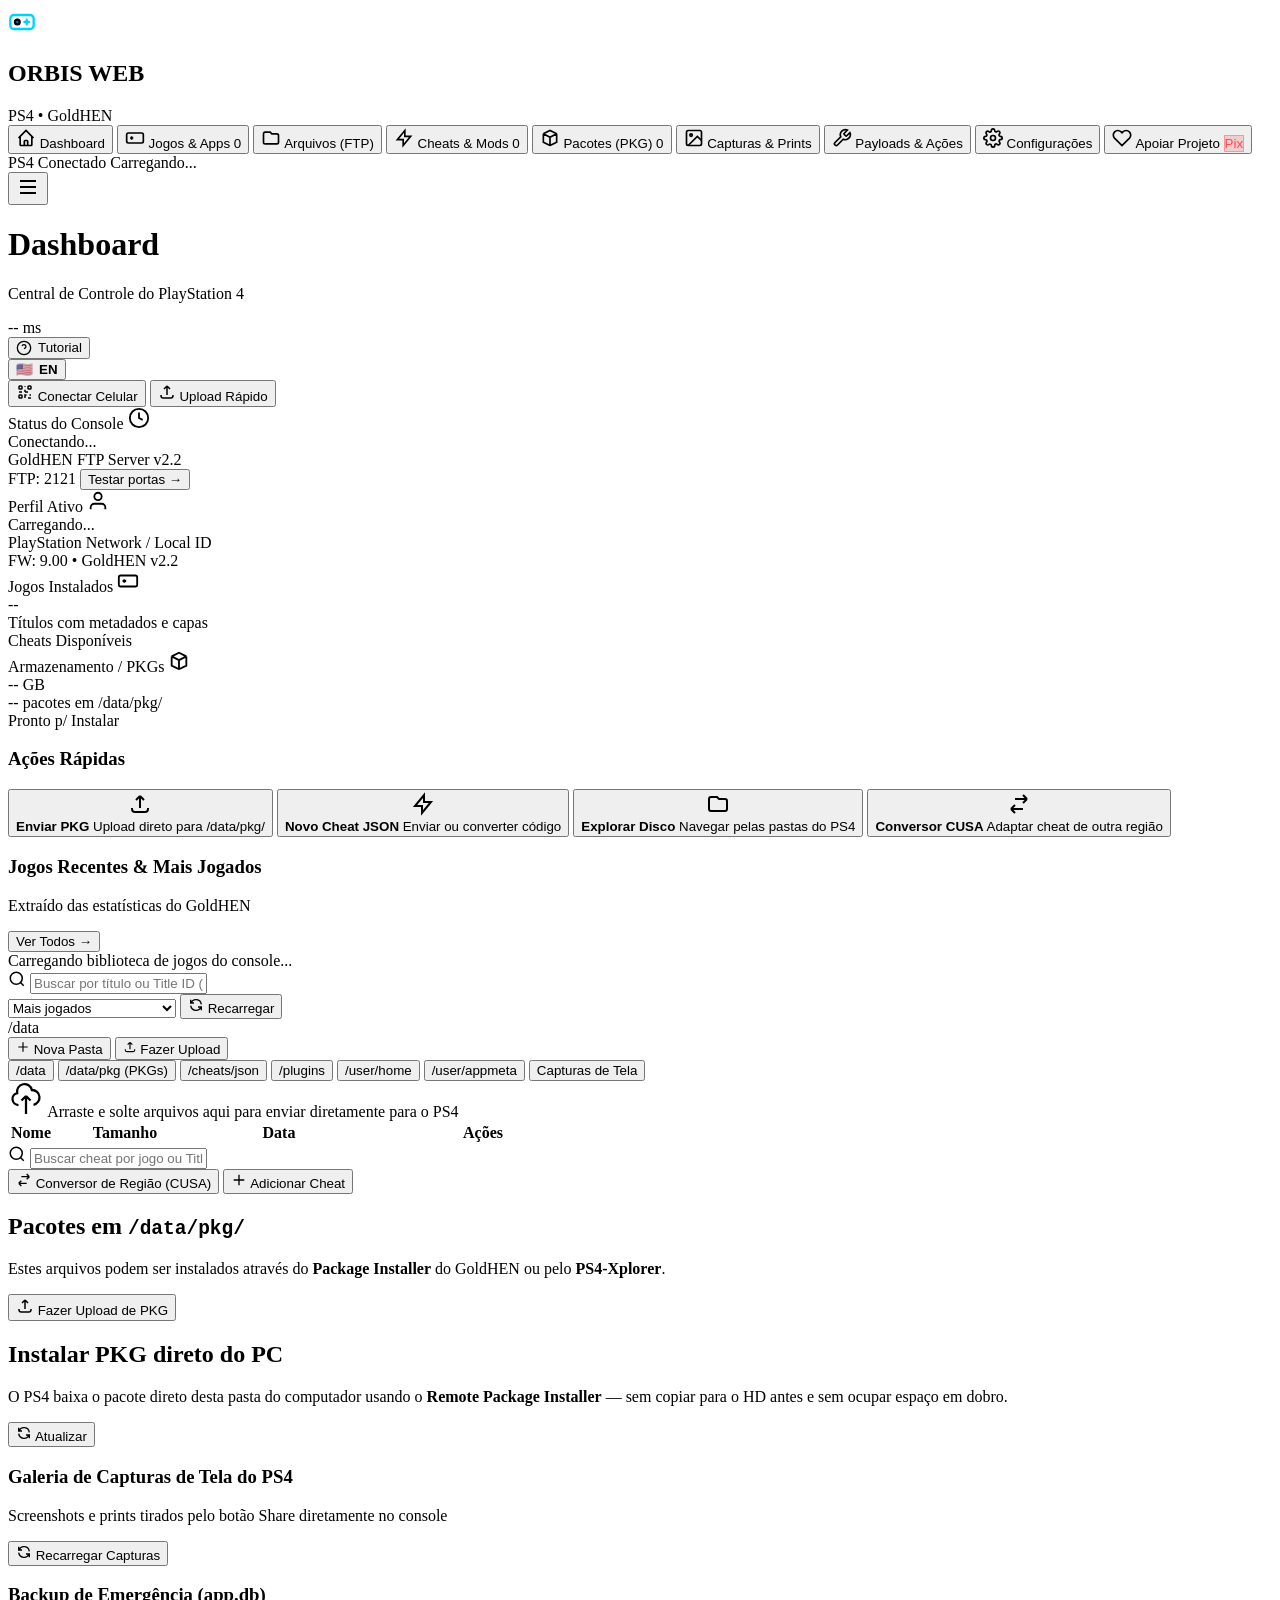
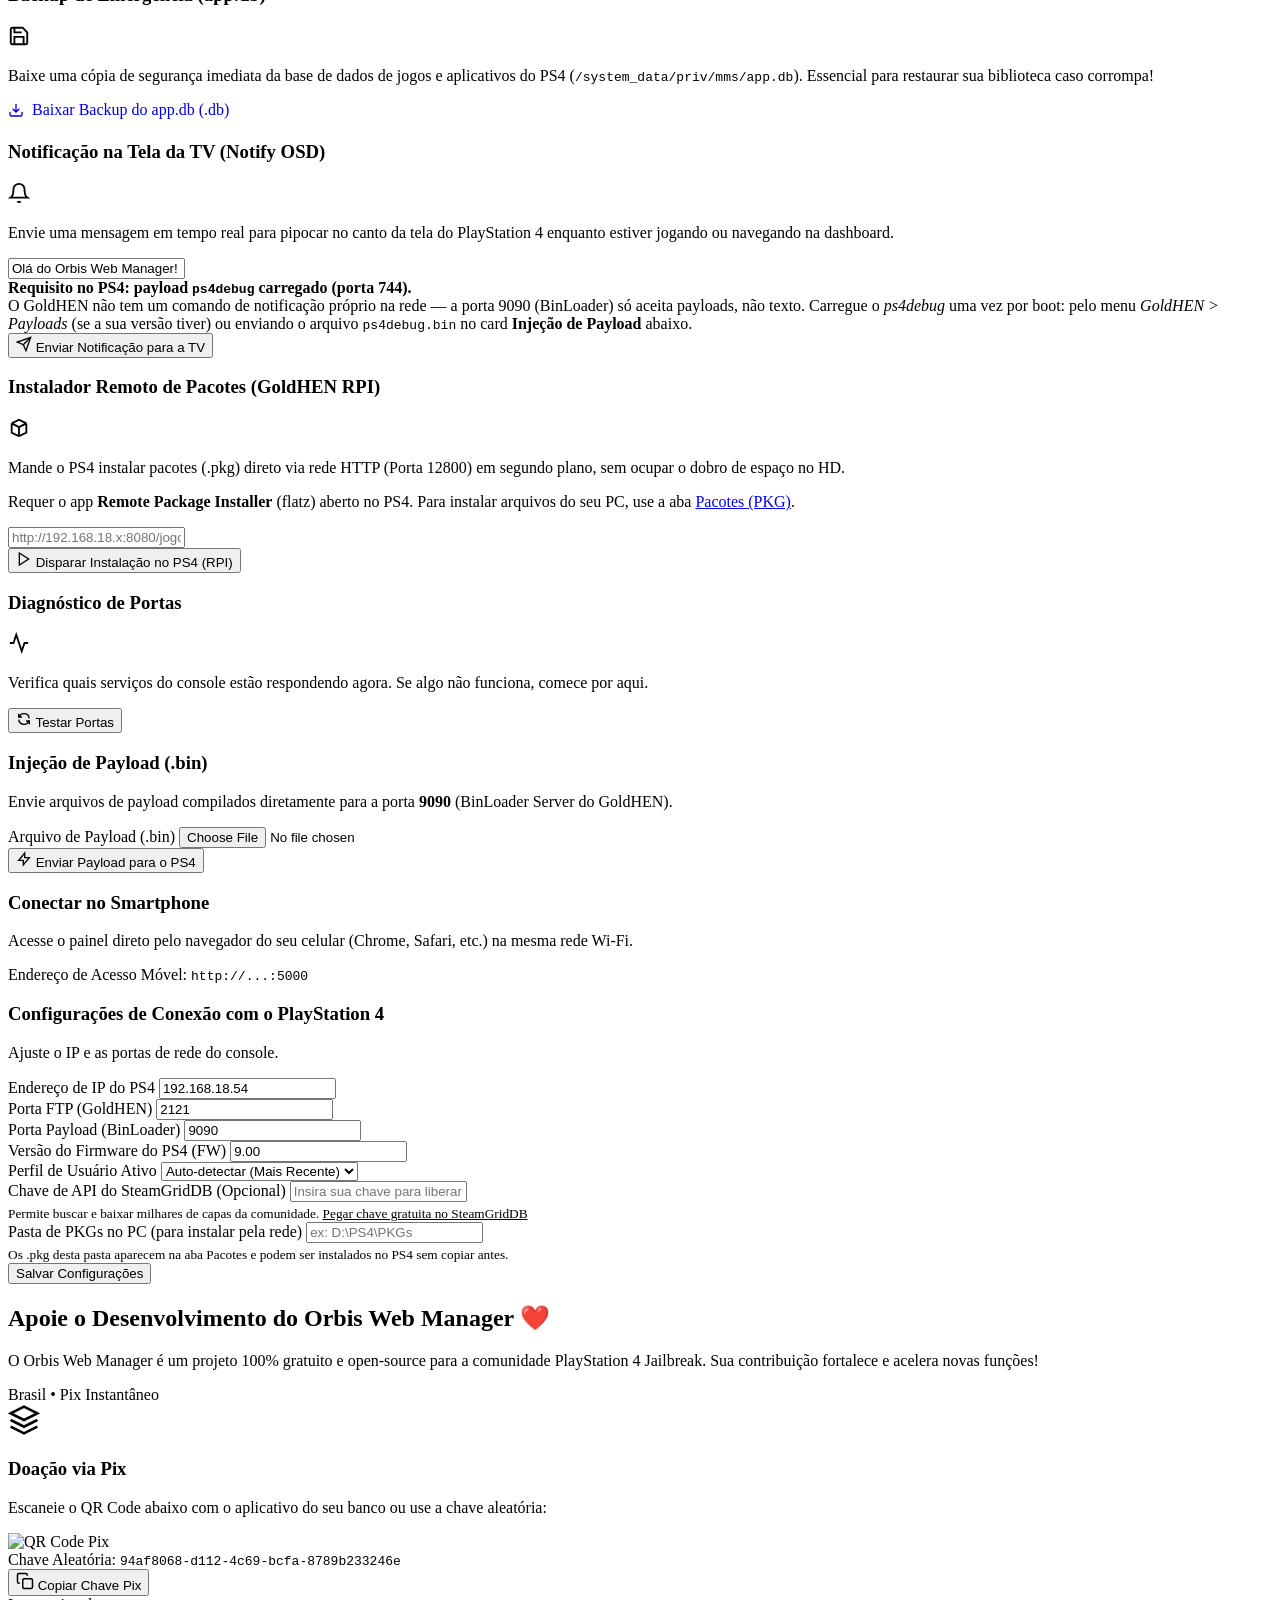
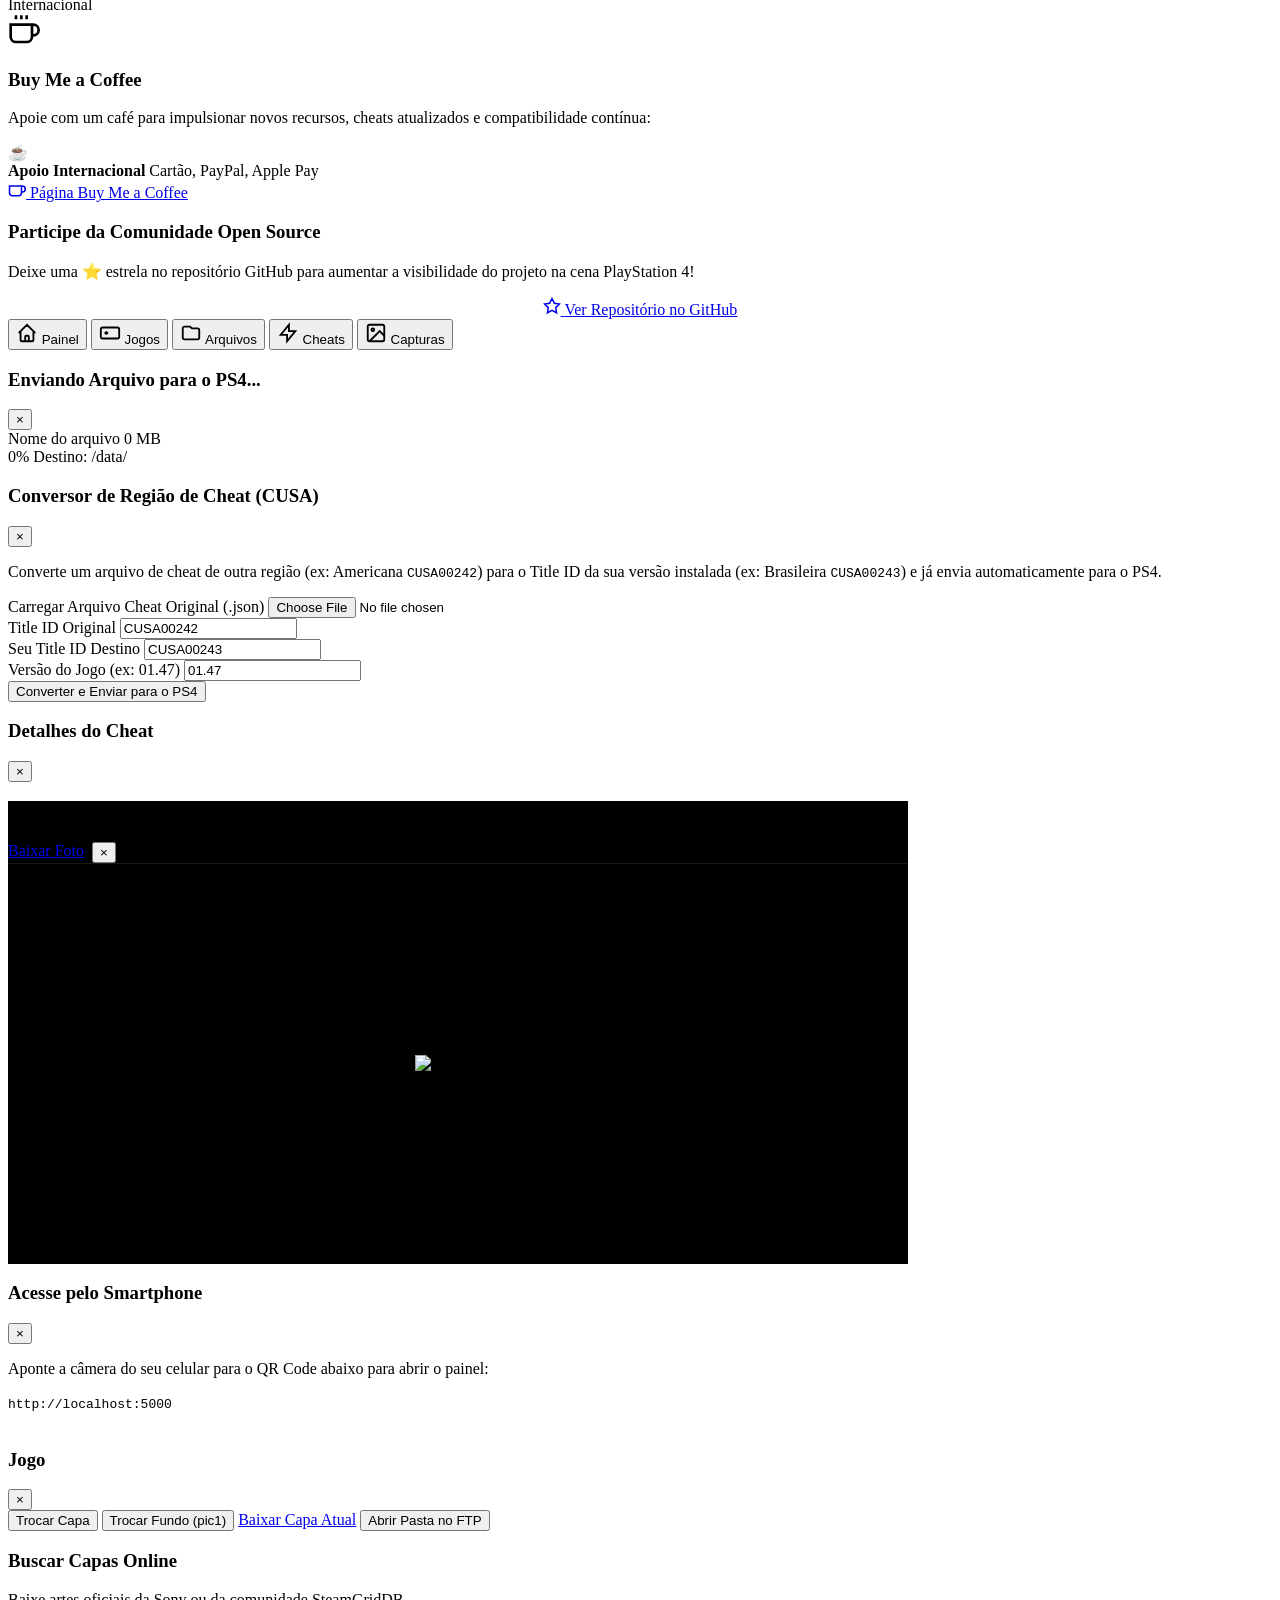
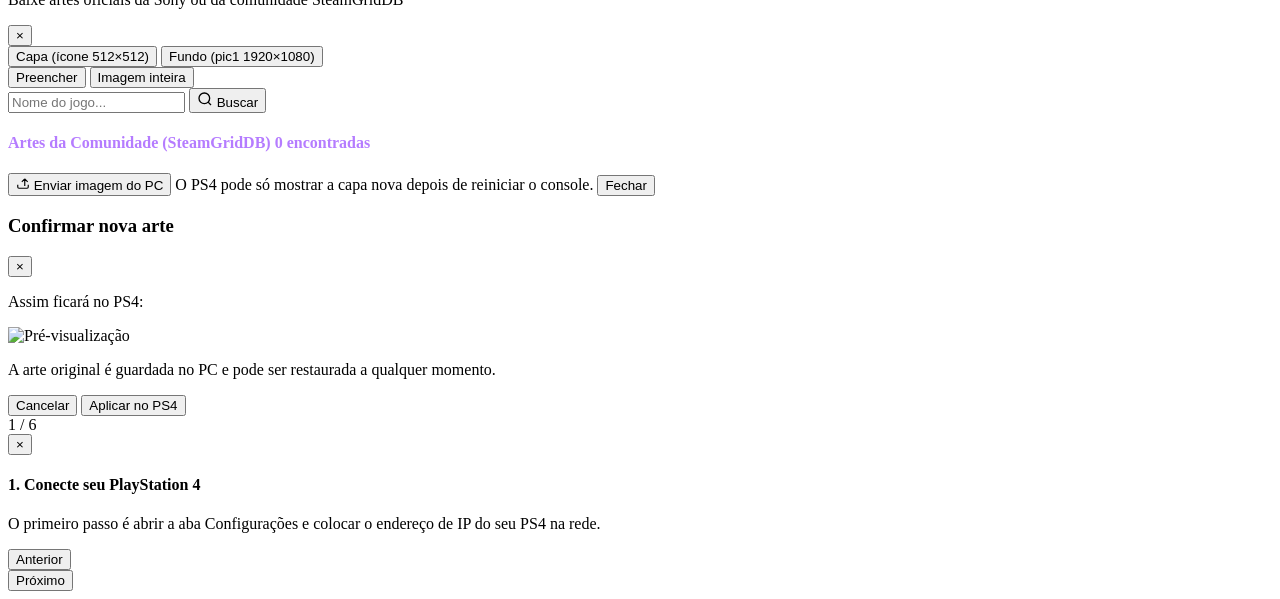
==== commit 741849f7: "feat: v2.0 - fast persistent FTP, working TV notifications, real PS4 cover format Performance - New " ====
--- a/wwwroot/index.html
+++ b/wwwroot/index.html
@@ -141,8 +141,8 @@
                 <div class="stat-sub" id="dash-banner">GoldHEN FTP Server v2.2</div>
               </div>
               <div class="stat-footer">
-                <span class="badge" id="dash-port-ftp">FTP: 2121 OK</span>
-                <span class="badge" id="dash-port-payload">Payload: 9090</span>
+                <span class="badge" id="dash-port-ftp">FTP: 2121</span>
+                <button class="badge badge-btn" id="dash-port-payload" data-tab-trigger="tools" title="Testar todas as portas do console">Testar portas &rarr;</button>
               </div>
             </div>
 
@@ -266,12 +266,19 @@
               <input type="text" id="games-search-input" placeholder="Buscar por título ou Title ID (ex: Diablo, CUSA00243)...">
             </div>
             <div class="toolbar-actions">
-              <button class="btn btn-outline" id="btn-refresh-games">
+              <select id="games-sort" class="select-sm" title="Ordenar">
+                <option value="played">Mais jogados</option>
+                <option value="name">Nome (A-Z)</option>
+                <option value="recent">Instalados recentemente</option>
+                <option value="starts">Mais iniciados</option>
+              </select>
+              <button class="btn btn-outline" id="btn-refresh-games" title="Clique: atualizar. Shift+Clique: atualização completa (relê nomes e capas)">
                 <svg viewBox="0 0 24 24" width="16" height="16" fill="none" stroke="currentColor" stroke-width="2"><path d="M4 4v5h.582m15.356 2A8.001 8.001 0 004.582 9m0 0H9m11 11v-5h-.581m0 0a8.003 8.003 0 01-15.357-2m15.357 2H15"/></svg>
                 <span>Recarregar</span>
               </button>
             </div>
           </div>
+          <div class="list-status" id="games-status"></div>
 
           <div class="games-grid" id="games-container">
             <!-- Dynamically injected with cover changer buttons -->
@@ -378,6 +385,23 @@
               <!-- Dynamically injected -->
             </div>
           </div>
+
+          <!-- PKGs NO PC (instalação direta via Remote Package Installer) -->
+          <div class="card p-4 mt-4">
+            <div class="pkg-header-banner">
+              <div>
+                <h2>Instalar PKG direto do PC</h2>
+                <p>O PS4 baixa o pacote direto desta pasta do computador usando o <strong>Remote Package Installer</strong> — sem copiar para o HD antes e sem ocupar espaço em dobro.</p>
+              </div>
+              <button class="btn btn-outline" id="btn-refresh-pcpkgs">
+                <svg viewBox="0 0 24 24" width="16" height="16" fill="none" stroke="currentColor" stroke-width="2"><path d="M4 4v5h.582m15.356 2A8.001 8.001 0 004.582 9m0 0H9m11 11v-5h-.581m0 0a8.003 8.003 0 01-15.357-2m15.357 2H15"/></svg>
+                <span>Atualizar</span>
+              </button>
+            </div>
+            <div id="pcpkgs-info" class="info-box mt-3"></div>
+            <div id="pc-rpi-progress"></div>
+            <div class="pkg-grid mt-3" id="pcpkgs-container"></div>
+          </div>
         </section>
 
         <!-- ================= TAB: MÍDIA (CAPTURAS DE TELA & PRINTS) ================= -->
@@ -433,13 +457,15 @@
                 </span>
               </div>
               <p data-i18n="tool_notify_desc">Envie uma mensagem em tempo real para pipocar no canto da tela do PlayStation 4 enquanto estiver jogando ou navegando na dashboard.</p>
-              
+
               <div class="form-group mt-3">
-                <input type="text" id="notify-msg-input" data-i18n-ph="tool_notify_ph" placeholder="Ex: Pizza chegou! / Backup concluído" value="Orbis Web Manager conectado com sucesso!">
-              </div>
-
-              <div class="tip-box mt-3" style="font-size: 12px; background: rgba(0, 112, 209, 0.1); border-left: 3px solid var(--ps-blue); padding: 8px 12px; border-radius: 4px; color: var(--text-secondary);">
-                ℹ️ <strong>Requisito no PS4:</strong> Vá em <em>Configurações &gt; GoldHEN</em> no seu console e certifique-se de que a opção <strong>"Enable BinLoader Server"</strong> (Porta 9090) está marcada.
+                <input type="text" id="notify-msg-input" maxlength="400" data-i18n-ph="tool_notify_ph" placeholder="Ex: Pizza chegou! / Backup concluído" value="Olá do Orbis Web Manager!">
+              </div>
+
+              <div class="info-box mt-3">
+                <strong>Requisito no PS4: payload <code>ps4debug</code> carregado (porta 744).</strong><br>
+                O GoldHEN não tem um comando de notificação próprio na rede — a porta 9090 (BinLoader) só aceita payloads, não texto.
+                Carregue o <em>ps4debug</em> uma vez por boot: pelo menu <em>GoldHEN &gt; Payloads</em> (se a sua versão tiver) ou enviando o arquivo <code>ps4debug.bin</code> no card <strong>Injeção de Payload</strong> abaixo.
               </div>
 
               <button class="btn btn-primary mt-3" id="btn-send-notify">
@@ -457,7 +483,8 @@
                 </span>
               </div>
               <p data-i18n="tool_rpi_desc">Mande o PS4 instalar pacotes (.pkg) direto via rede HTTP (Porta 12800) em segundo plano, sem ocupar o dobro de espaço no HD.</p>
-              
+              <p class="text-muted text-sm mt-2">Requer o app <strong>Remote Package Installer</strong> (flatz) aberto no PS4. Para instalar arquivos do seu PC, use a aba <a href="#" data-tab-trigger="pkgs" class="link">Pacotes (PKG)</a>.</p>
+
               <div class="form-group mt-3">
                 <input type="url" id="rpi-pkg-url" placeholder="http://192.168.18.x:8080/jogo.pkg">
               </div>
@@ -465,6 +492,23 @@
               <button class="btn btn-outline mt-3" id="btn-trigger-rpi">
                 <svg viewBox="0 0 24 24" width="16" height="16" fill="none" stroke="currentColor" stroke-width="2"><polygon points="5 3 19 12 5 21 5 3"/></svg>
                 <span data-i18n="tool_rpi_btn">Disparar Instalação no PS4 (RPI)</span>
+              </button>
+              <div id="rpi-progress" class="mt-3"></div>
+            </div>
+
+            <!-- PORT DIAGNOSTICS -->
+            <div class="card p-4 glow-purple" id="card-ports">
+              <div class="stat-header">
+                <h3>Diagnóstico de Portas</h3>
+                <span class="stat-icon purple">
+                  <svg viewBox="0 0 24 24" width="22" height="22" fill="none" stroke="currentColor" stroke-width="2"><path d="M22 12h-4l-3 9L9 3l-3 9H2"/></svg>
+                </span>
+              </div>
+              <p>Verifica quais serviços do console estão respondendo agora. Se algo não funciona, comece por aqui.</p>
+              <div id="ports-result" class="ports-list mt-3"></div>
+              <button class="btn btn-outline mt-3" id="btn-test-ports">
+                <svg viewBox="0 0 24 24" width="16" height="16" fill="none" stroke="currentColor" stroke-width="2"><path d="M4 4v5h.582m15.356 2A8.001 8.001 0 004.582 9m0 0H9m11 11v-5h-.581m0 0a8.003 8.003 0 01-15.357-2m15.357 2H15"/></svg>
+                <span>Testar Portas</span>
               </button>
             </div>
 
@@ -494,6 +538,9 @@
                   <span class="label" data-i18n="tool_phone_addr">Endereço de Acesso Móvel:</span>
                   <code id="mobile-url-display">http://...:5000</code>
                 </div>
+                <div class="warn-box lan-warning" style="display:none;">
+                  O acesso pela rede está desativado. Feche o programa, execute <code>liberar-rede.bat</code> uma vez (pede administrador) e abra de novo.
+                </div>
                 <div id="qr-container" class="qr-box">
                   <!-- QR Code rendered via JS or SVG -->
                 </div>
@@ -540,13 +587,20 @@
 
               <div class="form-group mt-3">
                 <label data-i18n="settings_sgdb_key">Chave de API do SteamGridDB (Opcional)</label>
-                <input type="password" id="cfg-sgdb-key" placeholder="Insira sua chave para liberar pôsteres e capas da comunidade">
+                <input type="password" id="cfg-sgdb-key" autocomplete="off" placeholder="Insira sua chave para liberar pôsteres e capas da comunidade">
                 <small class="text-muted" style="display: block; margin-top: 4px;">
+                  <span id="sgdb-key-state"></span>
                   Permite buscar e baixar milhares de capas da comunidade. 
                   <a href="https://www.steamgriddb.com/profile/preferences/api" target="_blank" rel="noopener" style="color: var(--neon-cyan); text-decoration: underline;">
                     Pegar chave gratuita no SteamGridDB
                   </a>
                 </small>
+              </div>
+
+              <div class="form-group mt-3">
+                <label>Pasta de PKGs no PC (para instalar pela rede)</label>
+                <input type="text" id="cfg-pc-pkg-folder" placeholder="ex: D:\PS4\PKGs">
+                <small class="text-muted" style="display: block; margin-top: 4px;">Os .pkg desta pasta aparecem na aba Pacotes e podem ser instalados no PS4 sem copiar antes.</small>
               </div>
 
               <button type="submit" class="btn btn-primary mt-4">
@@ -768,20 +822,59 @@
     </div>
   </div>
 
+  <!-- MODAL: DETALHES DO JOGO -->
+  <div class="modal-overlay" id="modal-game">
+    <div class="modal-card large">
+      <div class="modal-header">
+        <div class="game-detail-head">
+          <img id="gd-icon" src="" alt="">
+          <div>
+            <h3 id="gd-title">Jogo</h3>
+            <p class="text-muted text-sm" id="gd-sub"></p>
+          </div>
+        </div>
+        <button class="modal-close" onclick="closeModal('modal-game')">&times;</button>
+      </div>
+      <div class="modal-body">
+        <div class="gd-stats" id="gd-stats"></div>
+        <div class="gd-actions mt-3">
+          <button class="btn btn-primary btn-sm" id="gd-btn-cover">Trocar Capa</button>
+          <button class="btn btn-outline btn-sm" id="gd-btn-bg">Trocar Fundo (pic1)</button>
+          <button class="btn btn-outline btn-sm" id="gd-btn-restore" style="display:none;">Restaurar Capa Original</button>
+          <a class="btn btn-outline btn-sm" id="gd-btn-download" href="#" download>Baixar Capa Atual</a>
+          <button class="btn btn-outline btn-sm" id="gd-btn-files">Abrir Pasta no FTP</button>
+        </div>
+        <div id="gd-cheats" class="mt-3"></div>
+      </div>
+    </div>
+  </div>
+
   <!-- MODAL: BUSCAR CAPAS ONLINE (SONY TMDB & STEAMGRIDDB) -->
   <div class="modal-overlay" id="modal-cover-search">
     <div class="modal-card large">
       <div class="modal-header">
         <div>
           <h3 id="modal-cover-title">Buscar Capas Online</h3>
-          <p class="text-muted text-sm" id="modal-cover-sub">Baixe artes oficiais da Sony TMDB ou capas do SteamGridDB</p>
+          <p class="text-muted text-sm" id="modal-cover-sub">Baixe artes oficiais da Sony ou da comunidade SteamGridDB</p>
         </div>
         <button class="modal-close" onclick="closeModal('modal-cover-search')">&times;</button>
       </div>
       <div class="modal-body" style="max-height: 70vh; overflow-y: auto;">
+        <!-- Target + fit -->
+        <div class="cover-options">
+          <div class="seg" id="cover-target-seg">
+            <button class="seg-btn active" data-value="icon">Capa (ícone 512×512)</button>
+            <button class="seg-btn" data-value="background">Fundo (pic1 1920×1080)</button>
+          </div>
+          <div class="seg" id="cover-fit-seg">
+            <button class="seg-btn active" data-value="cover" title="Preenche e corta as bordas">Preencher</button>
+            <button class="seg-btn" data-value="contain" title="Mostra a imagem inteira com fundo desfocado">Imagem inteira</button>
+          </div>
+        </div>
+
         <!-- Search Toolbar -->
-        <div class="form-row mb-3" style="gap: 10px;">
-          <input type="text" id="cover-search-input" placeholder="Nome do jogo ou CUSA..." style="flex: 1;">
+        <div class="form-row mt-3 mb-3" style="gap: 10px;">
+          <input type="text" id="cover-search-input" class="input" placeholder="Nome do jogo..." style="flex: 1;">
           <button class="btn btn-primary" id="btn-cover-search-exec">
             <svg viewBox="0 0 24 24" width="16" height="16" fill="none" stroke="currentColor" stroke-width="2"><circle cx="11" cy="11" r="8"/><path d="M21 21l-4.35-4.35"/></svg>
             <span>Buscar</span>
@@ -798,48 +891,61 @@
         <div id="cover-search-results">
           <!-- Sony TMDB section -->
           <div id="sony-cover-section" class="mb-4" style="display: none;">
-            <h4 class="mb-2" style="font-size: 14px; color: var(--neon-cyan); display: flex; align-items: center; gap: 6px;">
-              <span>🎮 Capa Oficial PlayStation Store (Sony TMDB)</span>
-            </h4>
-            <div class="card p-3" style="display: flex; gap: 16px; align-items: center; background: rgba(0, 229, 255, 0.05); border-color: rgba(0, 229, 255, 0.2);">
-              <img id="sony-cover-preview" src="" alt="Capa Oficial Sony" style="width: 80px; height: 80px; border-radius: 8px; object-fit: cover;">
-              <div style="flex: 1;">
-                <strong style="display: block;">Ícone Original 512x512</strong>
-                <span class="text-muted text-sm">Resolução nativa oficial da PlayStation Network</span>
-              </div>
-              <button class="btn btn-primary btn-sm" id="btn-apply-sony-cover">
-                Aplicar Oficial
-              </button>
-            </div>
+            <h4 class="section-mini-title" style="color: var(--neon-cyan);">Arte Oficial PlayStation (Sony)</h4>
+            <div class="sony-row" id="sony-cover-row"></div>
           </div>
 
           <!-- SteamGridDB section -->
           <div id="sgdb-cover-section">
-            <h4 class="mb-2" style="font-size: 14px; color: var(--neon-purple); display: flex; align-items: center; justify-content: space-between;">
-              <span>🎨 Artes & Pôsteres da Comunidade (SteamGridDB)</span>
+            <h4 class="section-mini-title" style="color: #b57cff; justify-content: space-between;">
+              <span>Artes da Comunidade (SteamGridDB)</span>
               <span class="badge" id="sgdb-count-badge">0 encontradas</span>
             </h4>
 
-            <div id="sgdb-no-key-banner" class="card p-3 mb-3 text-center" style="display: none; background: rgba(168, 85, 247, 0.08); border-color: rgba(168, 85, 247, 0.25);">
-              <p class="text-sm">Para liberar milhares de capas estilizadas da comunidade SteamGridDB, configure sua chave gratuita nas Configurações.</p>
-              <a href="https://www.steamgriddb.com/profile/preferences/api" target="_blank" rel="noopener" class="btn btn-outline btn-sm mt-2" style="display: inline-flex; align-items: center; gap: 6px;">
-                <span>Obter Chave Gratuita no SteamGridDB</span>
-                <svg viewBox="0 0 24 24" width="14" height="14" fill="none" stroke="currentColor" stroke-width="2"><path d="M18 13v6a2 2 0 01-2 2H5a2 2 0 01-2-2V8a2 2 0 012-2h6m4-3h6v6m-11 5L21 3"/></svg>
-              </a>
-            </div>
-
-            <div id="sgdb-grid-container" style="display: grid; grid-template-columns: repeat(auto-fill, minmax(130px, 1fr)); gap: 12px;">
-              <!-- Rendered dynamically -->
-            </div>
-          </div>
-        </div>
-      </div>
-      <div class="modal-footer" style="padding: 14px 24px; display: flex; justify-content: space-between; align-items: center; border-top: 1px solid var(--border-subtle);">
+            <div id="sgdb-no-key-banner" class="info-box mb-3" style="display: none;">
+              Para liberar milhares de capas da comunidade, crie uma chave gratuita no SteamGridDB e cole em <strong>Configurações</strong>.
+              <a href="https://www.steamgriddb.com/profile/preferences/api" target="_blank" rel="noopener" class="link">Obter chave gratuita</a>
+            </div>
+
+            <div class="form-row mb-3" id="sgdb-filters" style="gap: 10px; display: none;">
+              <select id="sgdb-game-select" class="select-sm" style="flex: 2;" title="Jogo encontrado no SteamGridDB"></select>
+              <select id="sgdb-kind-select" class="select-sm" style="flex: 1;" title="Tipo de arte">
+                <option value="square">Quadradas (melhor p/ capa)</option>
+                <option value="all">Todas as grades</option>
+                <option value="heroes">Banners (melhor p/ fundo)</option>
+              </select>
+            </div>
+
+            <div id="sgdb-grid-container" class="sgdb-grid"></div>
+          </div>
+        </div>
+      </div>
+      <div class="modal-footer">
         <button class="btn btn-outline btn-sm" onclick="triggerLocalFileUpload()">
           <svg viewBox="0 0 24 24" width="14" height="14" fill="none" stroke="currentColor" stroke-width="2"><path d="M21 15v4a2 2 0 01-2 2H5a2 2 0 01-2-2v-4m17-5l-5-5m0 0l-5 5m5-5v12"/></svg>
-          <span>Upload do PC</span>
-        </button>
+          <span>Enviar imagem do PC</span>
+        </button>
+        <span class="text-muted text-sm hide-mobile">O PS4 pode só mostrar a capa nova depois de reiniciar o console.</span>
         <button class="btn btn-outline btn-sm" onclick="closeModal('modal-cover-search')">Fechar</button>
+      </div>
+    </div>
+  </div>
+
+  <!-- MODAL: PRÉ-VISUALIZAÇÃO DA CAPA -->
+  <div class="modal-overlay" id="modal-cover-preview">
+    <div class="modal-card">
+      <div class="modal-header">
+        <h3>Confirmar nova arte</h3>
+        <button class="modal-close" onclick="closeModal('modal-cover-preview')">&times;</button>
+      </div>
+      <div class="modal-body text-center">
+        <p class="text-muted text-sm mb-3" id="cover-preview-desc">Assim ficará no PS4:</p>
+        <div class="cover-preview-box"><img id="cover-preview-img" src="" alt="Pré-visualização"></div>
+        <p class="text-muted text-sm mt-3">A arte original é guardada no PC e pode ser restaurada a qualquer momento.</p>
+        <div class="form-row mt-3" style="gap: 10px; justify-content: center;">
+          <button class="btn btn-outline" onclick="closeModal('modal-cover-preview')">Cancelar</button>
+          <button class="btn btn-primary" id="btn-cover-confirm">Aplicar no PS4</button>
+        </div>
       </div>
     </div>
   </div>
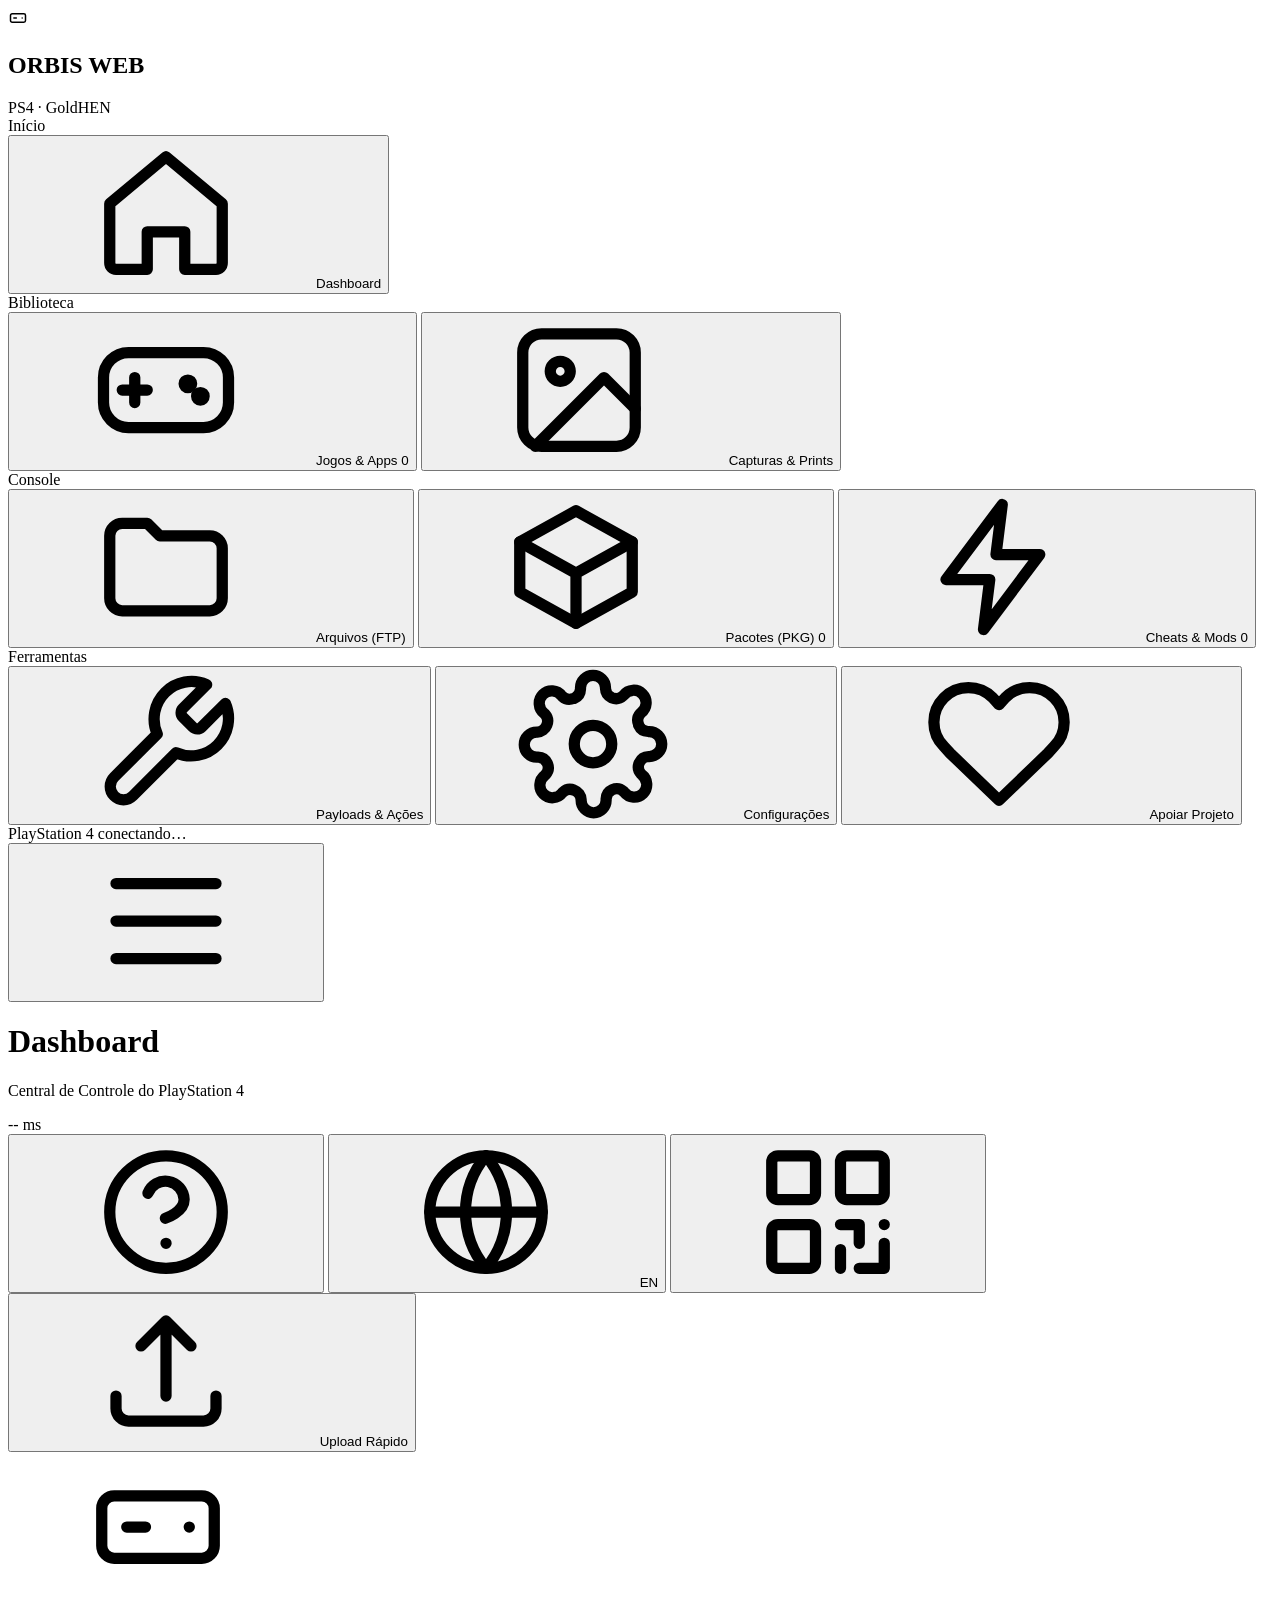
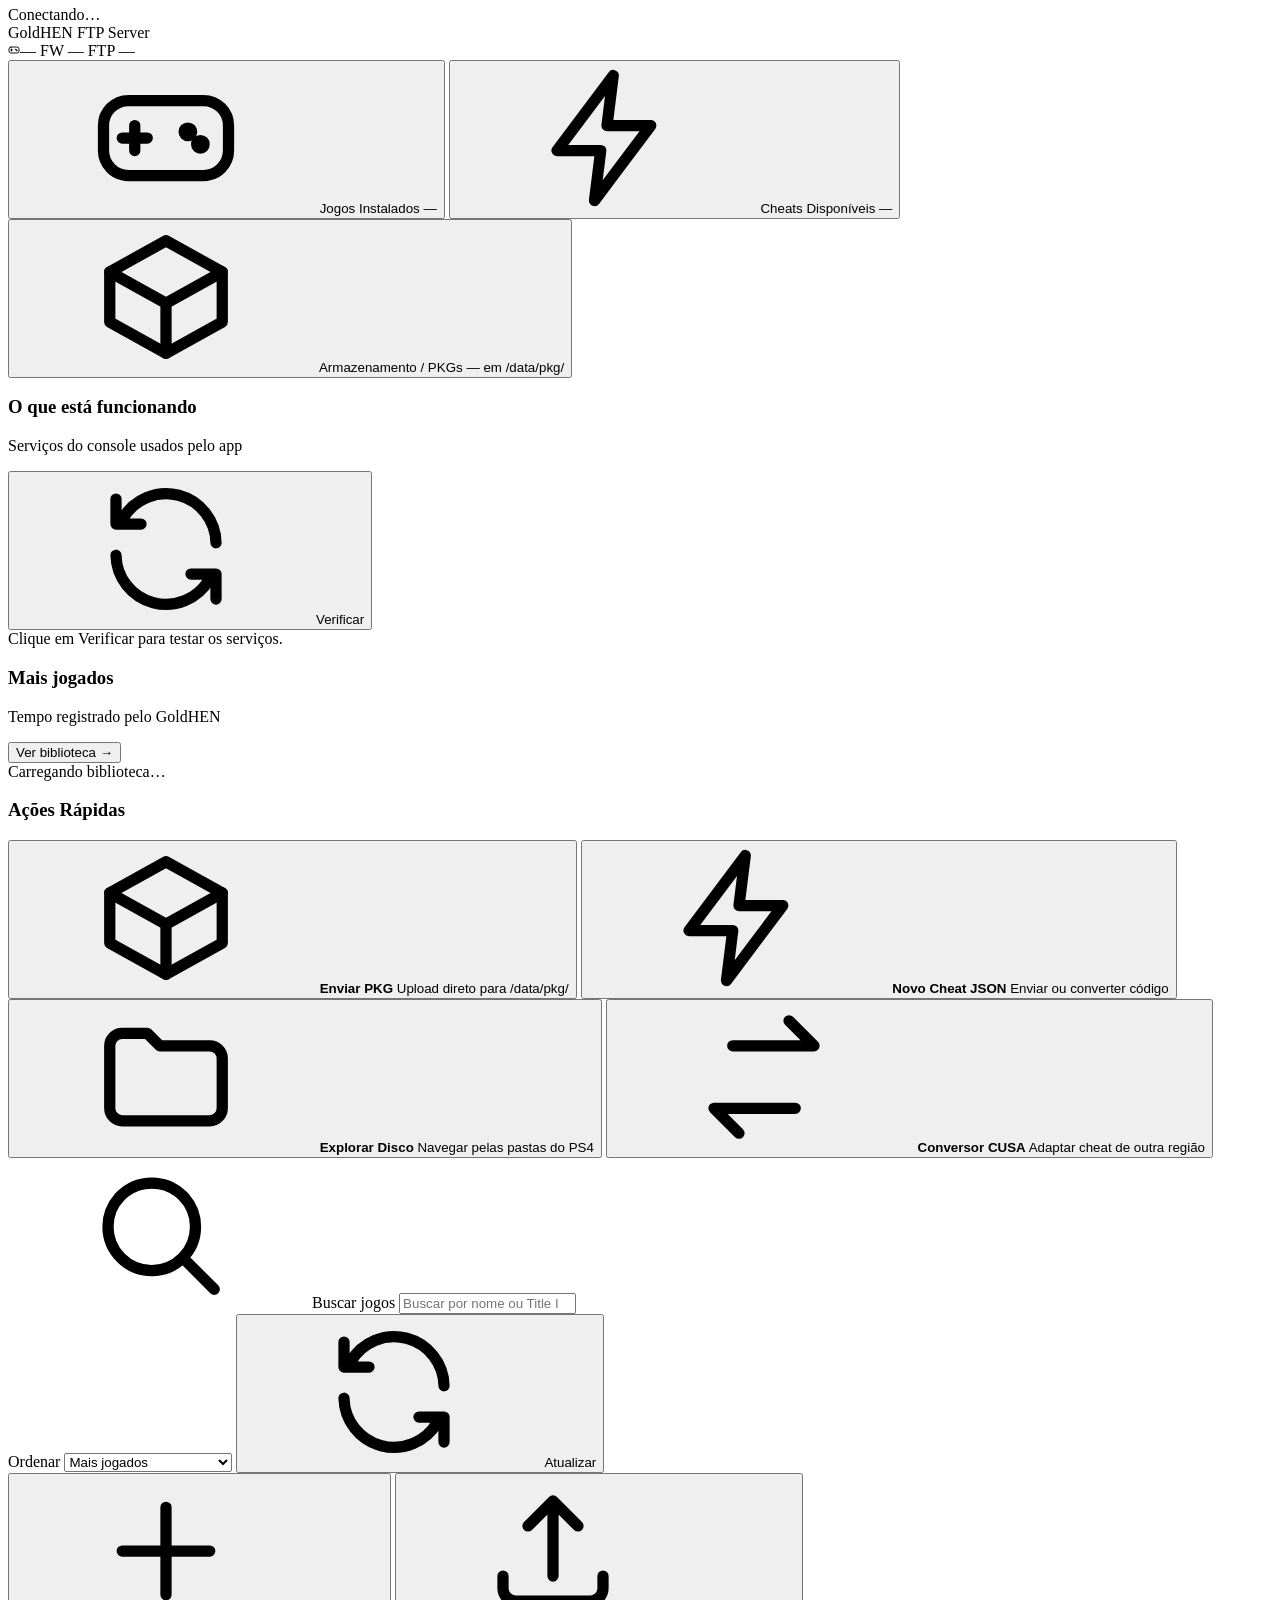
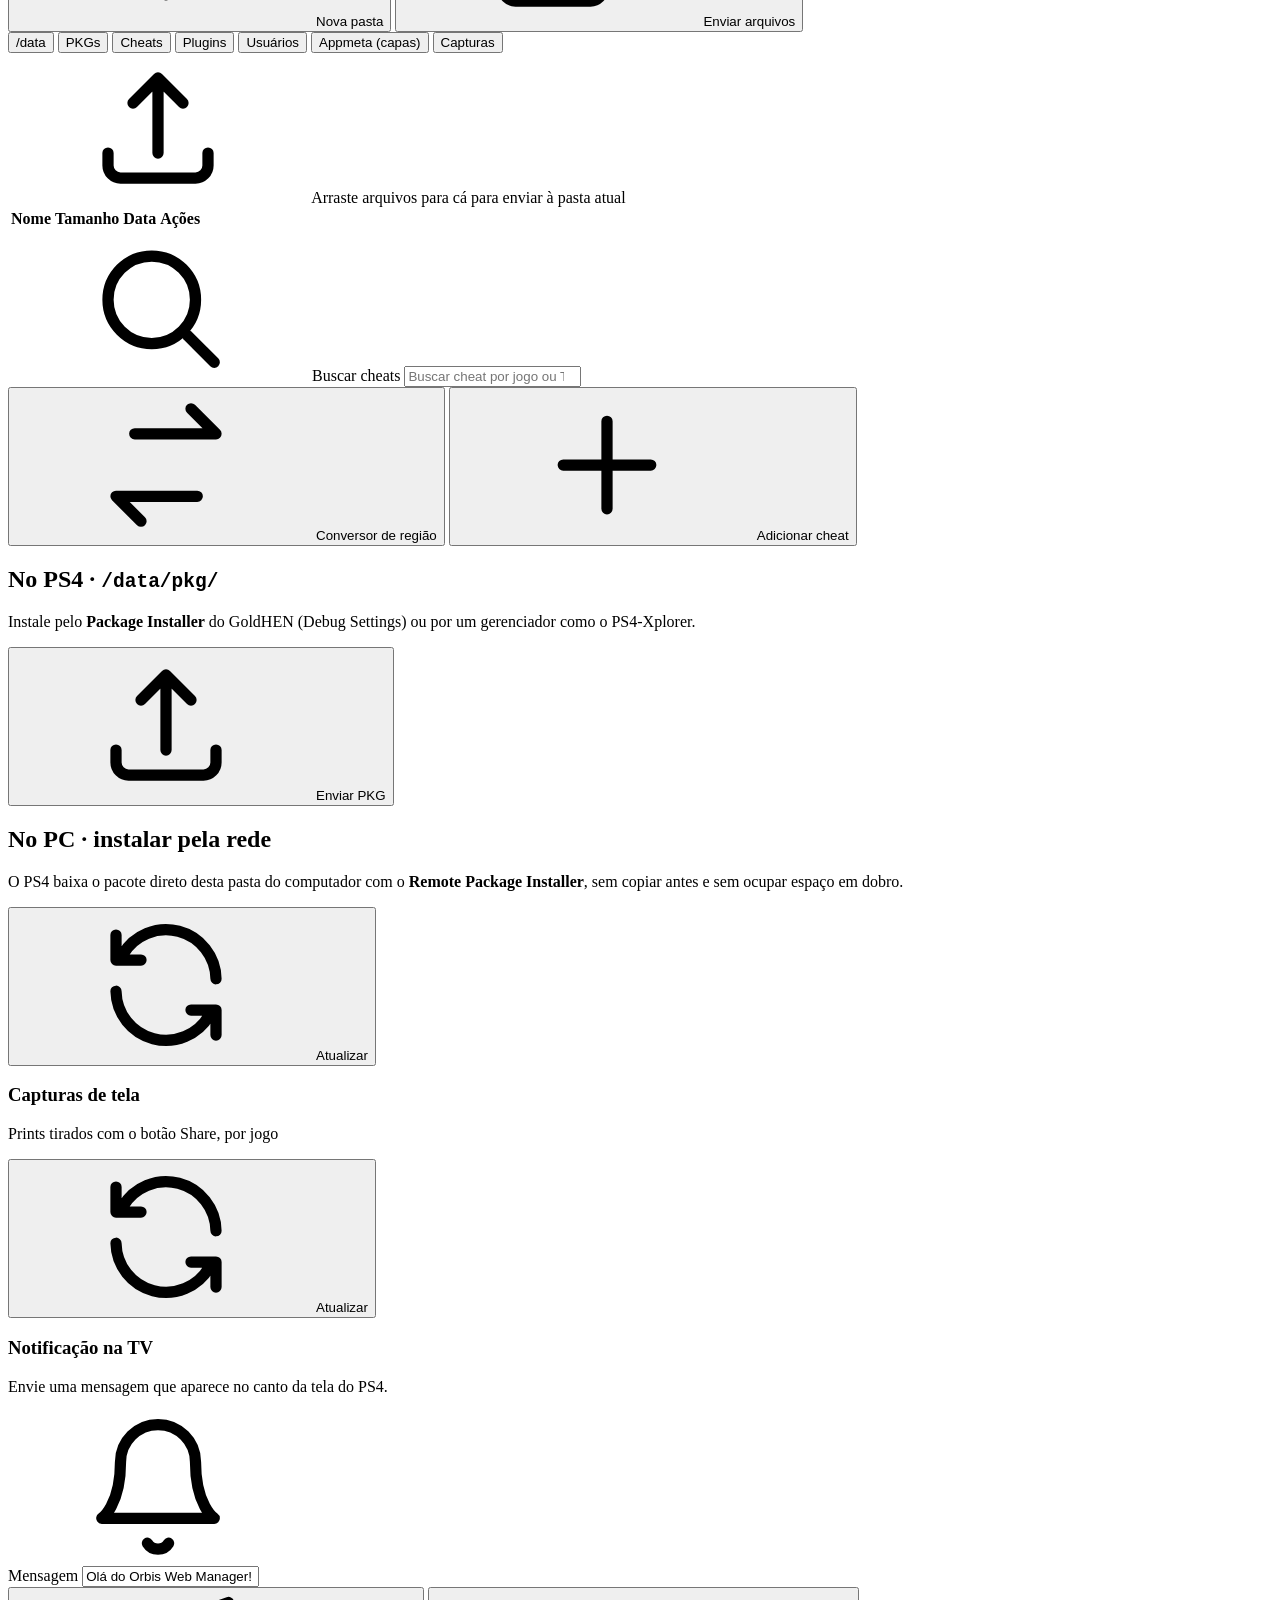
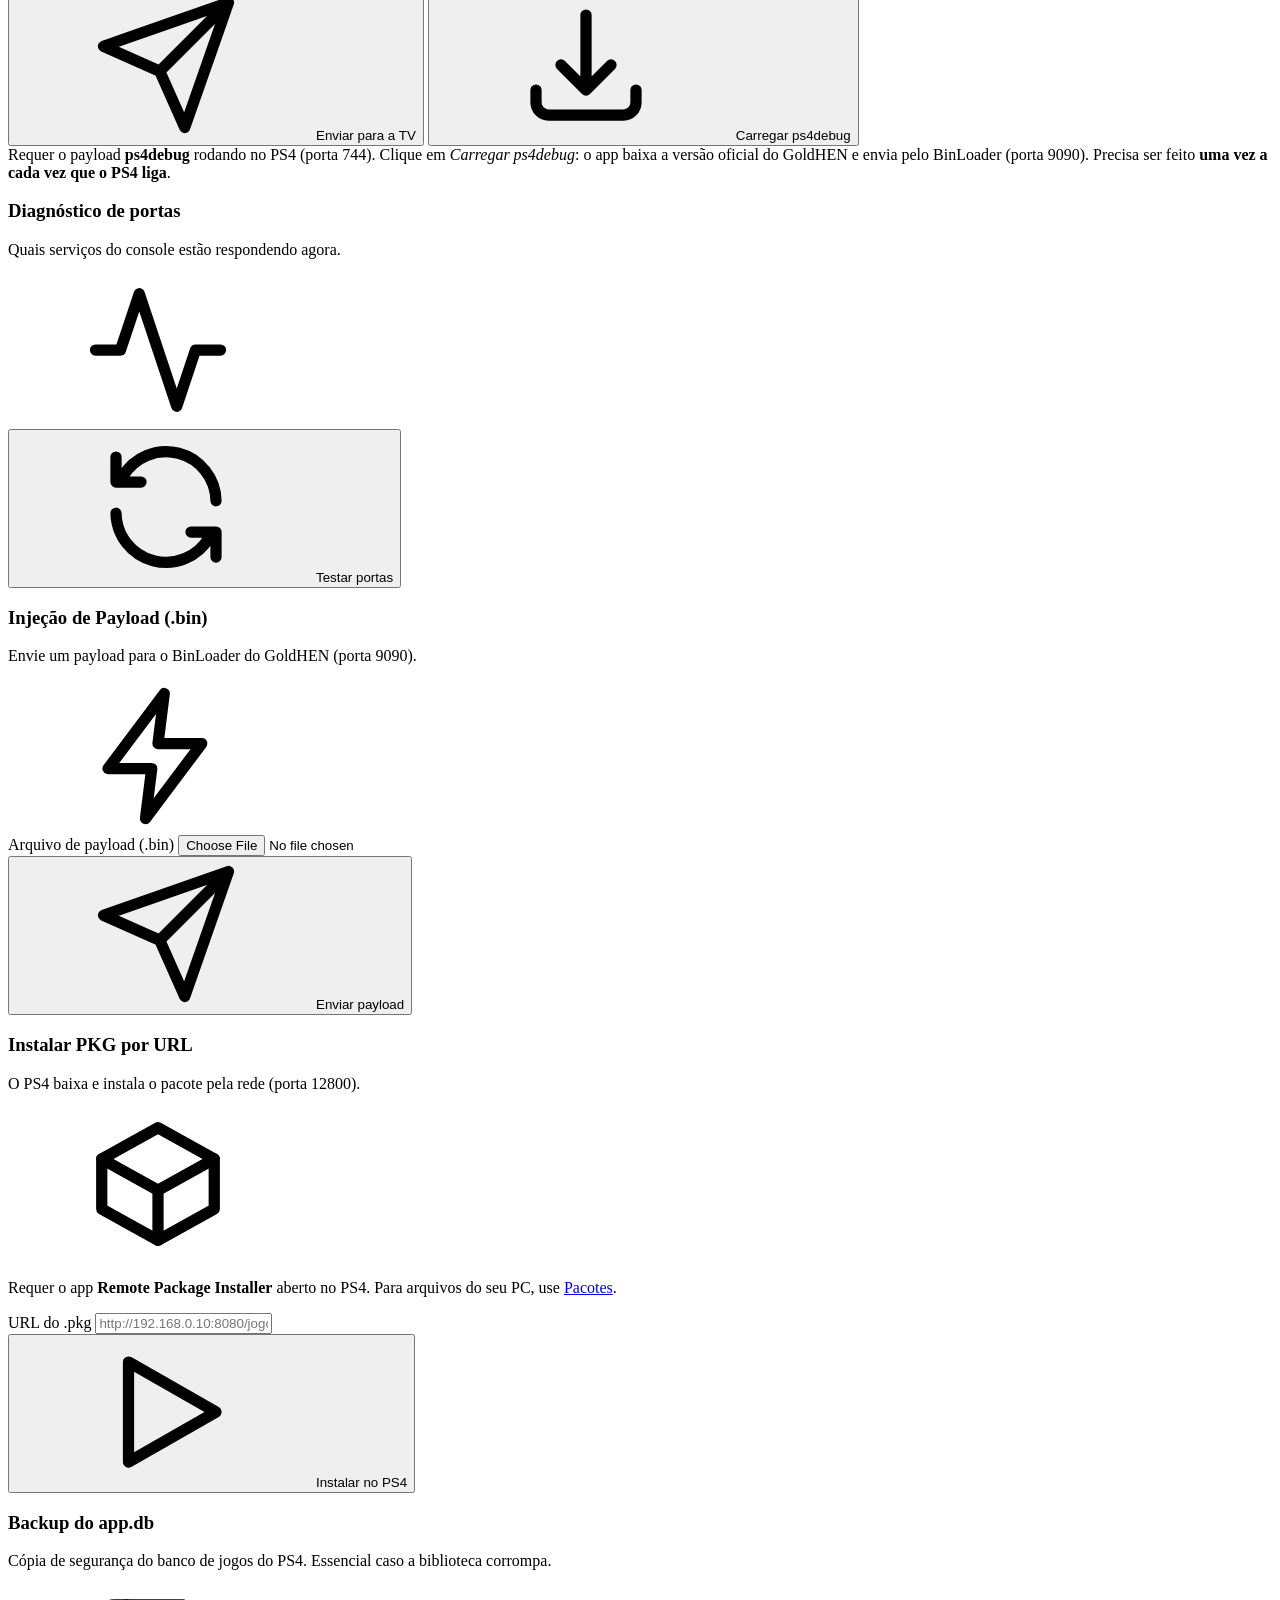
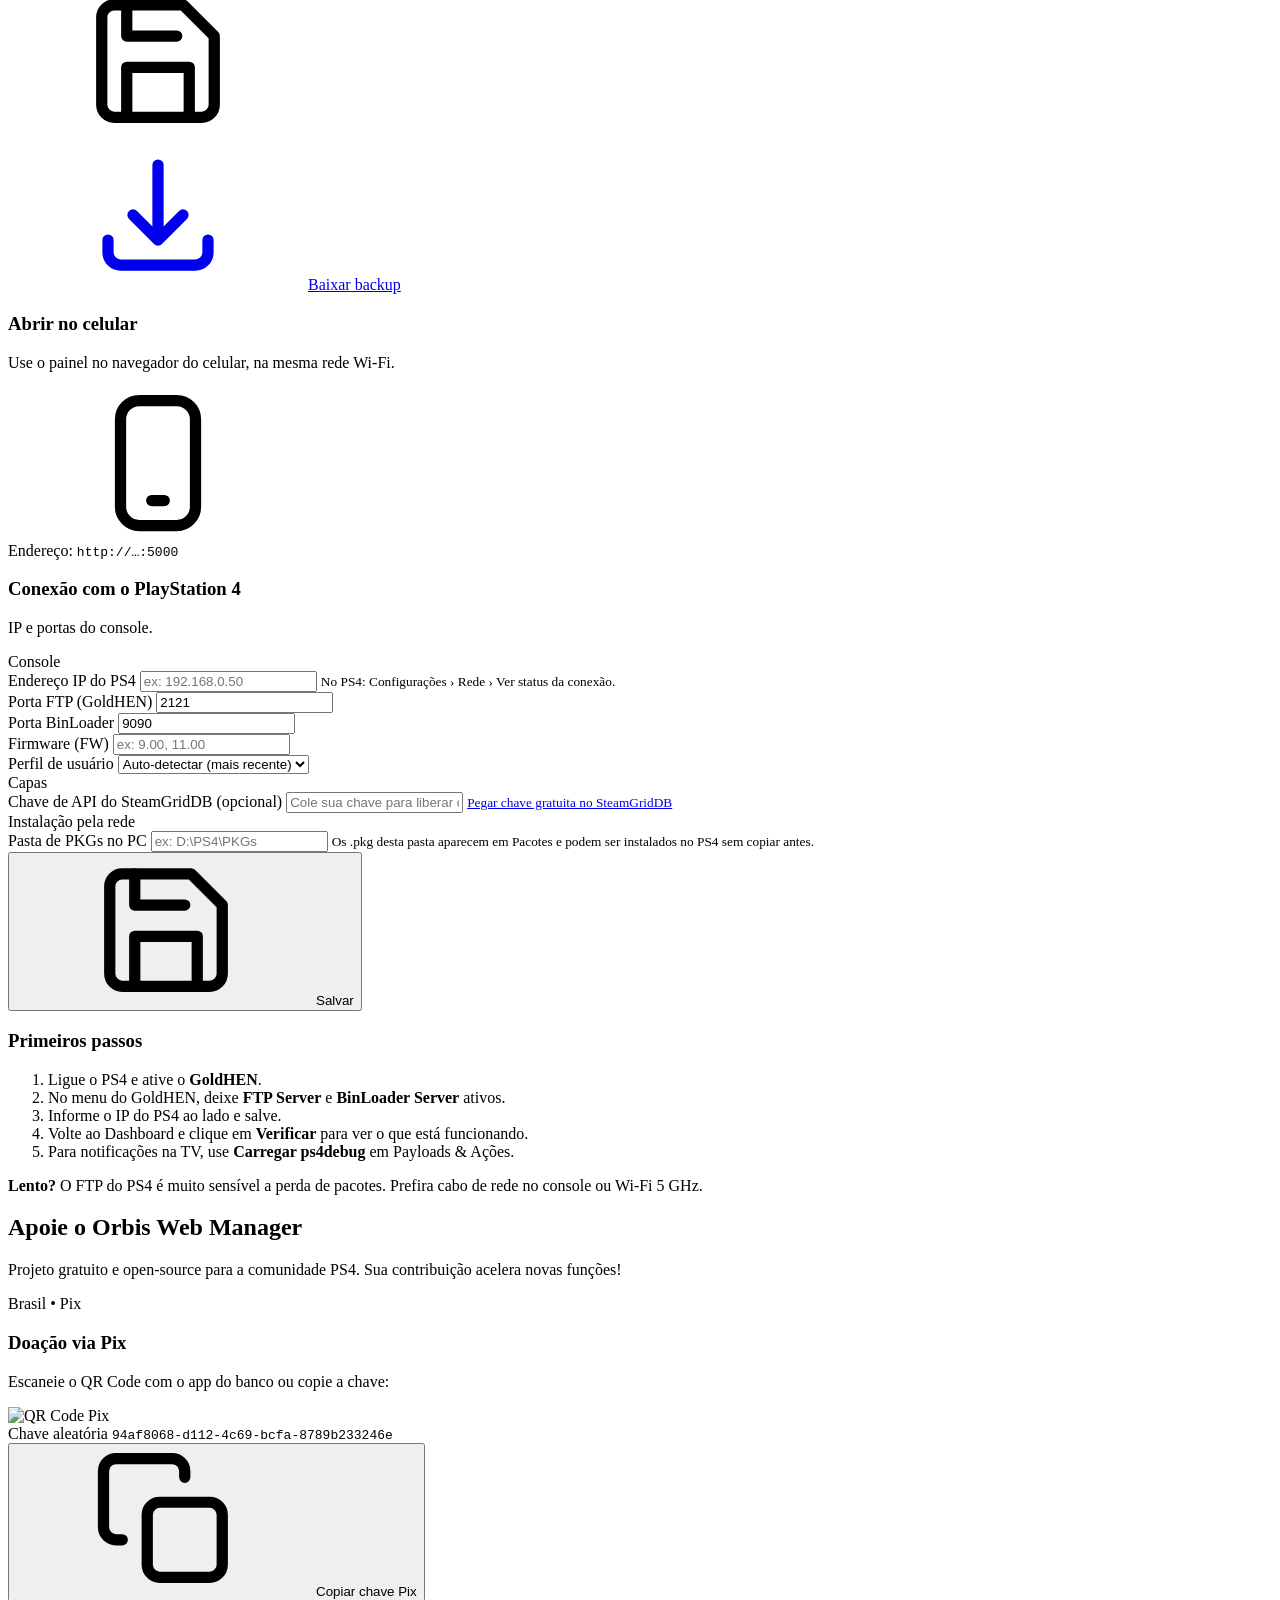
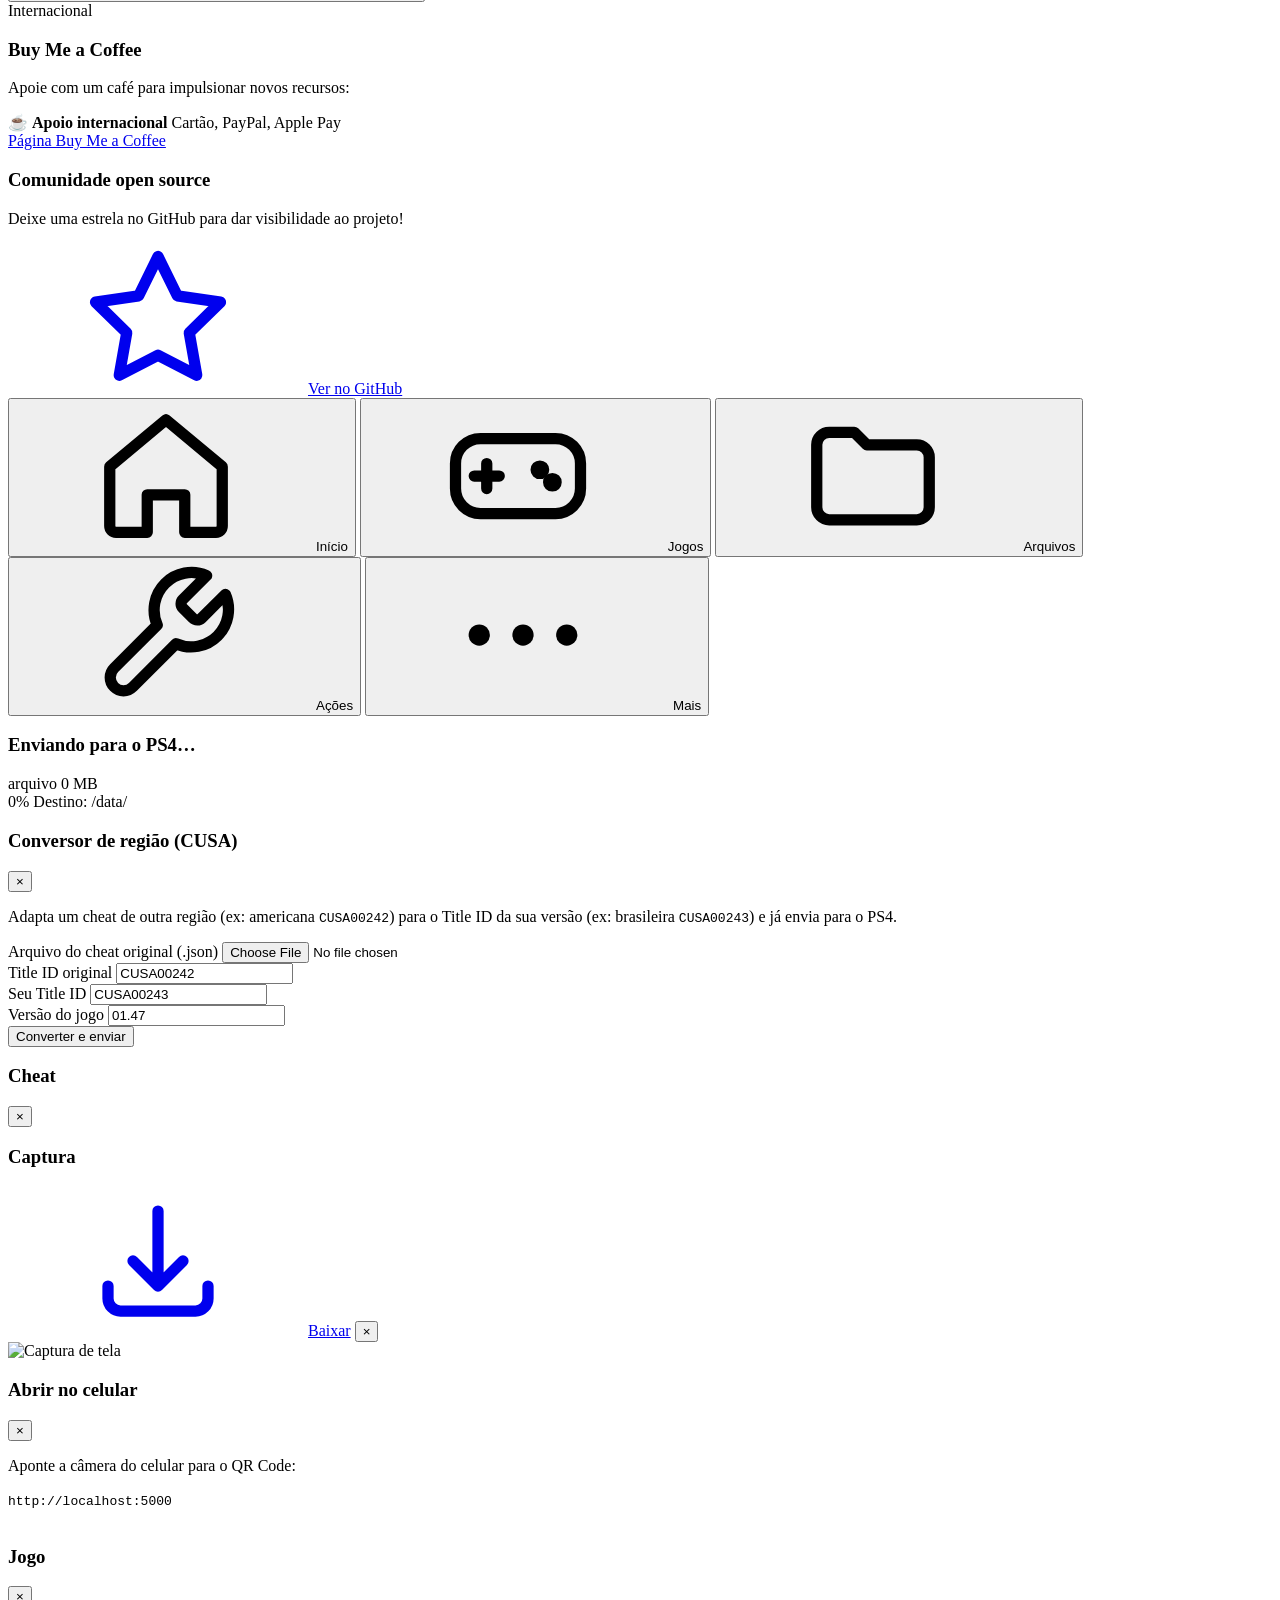
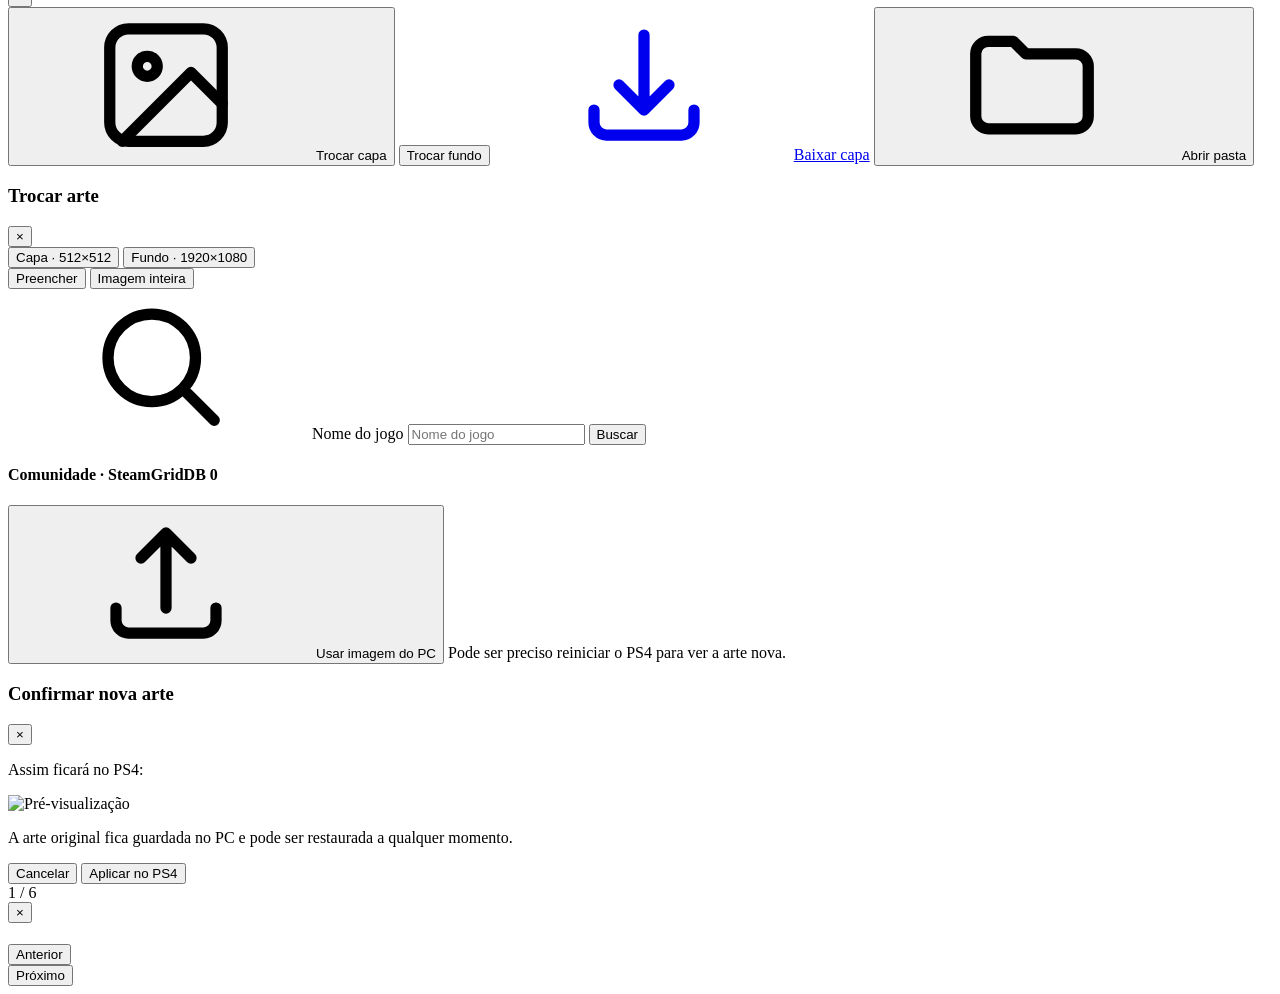
==== commit a81e2ae0: "feat(ui): redesign with a token-based design system + one-click ps4debug loader Design (method from " ====
--- a/wwwroot/index.html
+++ b/wwwroot/index.html
@@ -2,94 +2,122 @@
 <html lang="pt-BR">
 <head>
   <meta charset="UTF-8">
-  <meta name="viewport" content="width=device-width, initial-scale=1.0, maximum-scale=1.0, user-scalable=no">
-  <title>Orbis Manager • PlayStation 4 Web Suite</title>
+  <meta name="viewport" content="width=device-width, initial-scale=1.0, viewport-fit=cover">
+  <meta name="theme-color" content="#0b0d12">
+  <title>Orbis Web Manager • PS4</title>
+  <link rel="preconnect" href="https://fonts.googleapis.com">
+  <link rel="preconnect" href="https://fonts.gstatic.com" crossorigin>
+  <link rel="stylesheet" href="https://fonts.googleapis.com/css2?family=Inter:wght@400;500;600;700&family=JetBrains+Mono:wght@400;500&display=swap">
   <link rel="stylesheet" href="/css/style.css">
-  <link rel="icon" type="image/svg+xml" href="data:image/svg+xml,<svg xmlns='http://www.w3.org/2000/svg' viewBox='0 0 24 24' fill='%230070d1'><path d='M12 2C6.48 2 2 6.48 2 12s4.48 10 10 10 10-4.48 10-10S17.52 2 12 2zm-1 14H9v-2h2v2zm0-4H9V7h2v5zm4 4h-2v-2h2v2zm0-4h-2V7h2v5z'/></svg>">
+  <link rel="icon" type="image/svg+xml" href="data:image/svg+xml,<svg xmlns='http://www.w3.org/2000/svg' viewBox='0 0 24 24'><rect width='24' height='24' rx='6' fill='%233b8bff'/><path d='M6 15.5l3-7h1.6l3 7M7.2 13h4.8M15.5 8.5v7M15.5 8.5h1.7a2 2 0 010 4h-1.7' stroke='white' stroke-width='1.6' fill='none' stroke-linecap='round' stroke-linejoin='round'/></svg>">
 </head>
-<body class="theme-dark">
-
-  <!-- APP SHELL -->
+<body>
+
+  <!-- Icon sprite (stroke icons, 24px grid) -->
+  <svg width="0" height="0" style="position:absolute" aria-hidden="true">
+    <defs>
+      <symbol id="i-home" viewBox="0 0 24 24" fill="none" stroke="currentColor" stroke-width="1.8" stroke-linecap="round" stroke-linejoin="round"><path d="M3 10.5L12 3l9 7.5V20a1 1 0 01-1 1h-5v-6h-6v6H4a1 1 0 01-1-1z"/></symbol>
+      <symbol id="i-games" viewBox="0 0 24 24" fill="none" stroke="currentColor" stroke-width="1.8" stroke-linecap="round" stroke-linejoin="round"><rect x="2" y="6" width="20" height="12" rx="4"/><path d="M7 10v4M5 12h4"/><circle cx="15.5" cy="11" r=".6" fill="currentColor"/><circle cx="17.5" cy="13" r=".6" fill="currentColor"/></symbol>
+      <symbol id="i-image" viewBox="0 0 24 24" fill="none" stroke="currentColor" stroke-width="1.8" stroke-linecap="round" stroke-linejoin="round"><rect x="3" y="3" width="18" height="18" rx="3"/><circle cx="9" cy="9" r="1.6"/><path d="M21 15l-5-5L5 21"/></symbol>
+      <symbol id="i-folder" viewBox="0 0 24 24" fill="none" stroke="currentColor" stroke-width="1.8" stroke-linecap="round" stroke-linejoin="round"><path d="M3 7a2 2 0 012-2h4l2 2h8a2 2 0 012 2v8a2 2 0 01-2 2H5a2 2 0 01-2-2z"/></symbol>
+      <symbol id="i-package" viewBox="0 0 24 24" fill="none" stroke="currentColor" stroke-width="1.8" stroke-linecap="round" stroke-linejoin="round"><path d="M21 8l-9-5-9 5v8l9 5 9-5z"/><path d="M3 8l9 5 9-5M12 13v8"/></symbol>
+      <symbol id="i-bolt" viewBox="0 0 24 24" fill="none" stroke="currentColor" stroke-width="1.8" stroke-linecap="round" stroke-linejoin="round"><path d="M13 2L4 14h7l-1 8 9-12h-7z"/></symbol>
+      <symbol id="i-tool" viewBox="0 0 24 24" fill="none" stroke="currentColor" stroke-width="1.8" stroke-linecap="round" stroke-linejoin="round"><path d="M14.7 6.3a1 1 0 000 1.4l1.6 1.6a1 1 0 001.4 0l3.8-3.8a6 6 0 01-7.9 7.9l-6.9 6.9a2.1 2.1 0 01-3-3l6.9-6.9a6 6 0 017.9-7.9z"/></symbol>
+      <symbol id="i-settings" viewBox="0 0 24 24" fill="none" stroke="currentColor" stroke-width="1.8" stroke-linecap="round" stroke-linejoin="round"><circle cx="12" cy="12" r="3"/><path d="M19.4 15a1.7 1.7 0 00.3 1.8l.1.1a2 2 0 11-2.8 2.8l-.1-.1a1.7 1.7 0 00-1.8-.3 1.7 1.7 0 00-1 1.5V21a2 2 0 11-4 0v-.1a1.7 1.7 0 00-1.1-1.5 1.7 1.7 0 00-1.8.3l-.1.1a2 2 0 11-2.8-2.8l.1-.1a1.7 1.7 0 00.3-1.8 1.7 1.7 0 00-1.5-1H3a2 2 0 110-4h.1a1.7 1.7 0 001.5-1.1 1.7 1.7 0 00-.3-1.8l-.1-.1a2 2 0 112.8-2.8l.1.1a1.7 1.7 0 001.8.3H9a1.7 1.7 0 001-1.5V3a2 2 0 114 0v.1a1.7 1.7 0 001 1.5 1.7 1.7 0 001.8-.3l.1-.1a2 2 0 112.8 2.8l-.1.1a1.7 1.7 0 00-.3 1.8V9a1.7 1.7 0 001.5 1H21a2 2 0 110 4h-.1a1.7 1.7 0 00-1.5 1z"/></symbol>
+      <symbol id="i-heart" viewBox="0 0 24 24" fill="none" stroke="currentColor" stroke-width="1.8" stroke-linecap="round" stroke-linejoin="round"><path d="M20.8 4.6a5.5 5.5 0 00-7.8 0L12 5.7l-1-1.1a5.5 5.5 0 00-7.8 7.8l1 1.1L12 21l7.8-7.5 1-1.1a5.5 5.5 0 000-7.8z"/></symbol>
+      <symbol id="i-upload" viewBox="0 0 24 24" fill="none" stroke="currentColor" stroke-width="1.8" stroke-linecap="round" stroke-linejoin="round"><path d="M4 16v2a2 2 0 002 2h12a2 2 0 002-2v-2M16 8l-4-4-4 4M12 4v12"/></symbol>
+      <symbol id="i-download" viewBox="0 0 24 24" fill="none" stroke="currentColor" stroke-width="1.8" stroke-linecap="round" stroke-linejoin="round"><path d="M4 16v2a2 2 0 002 2h12a2 2 0 002-2v-2M8 12l4 4 4-4M12 4v12"/></symbol>
+      <symbol id="i-refresh" viewBox="0 0 24 24" fill="none" stroke="currentColor" stroke-width="1.8" stroke-linecap="round" stroke-linejoin="round"><path d="M20 11a8 8 0 00-14.9-3.9M4 4v4h4M4 13a8 8 0 0014.9 3.9M20 20v-4h-4"/></symbol>
+      <symbol id="i-search" viewBox="0 0 24 24" fill="none" stroke="currentColor" stroke-width="1.8" stroke-linecap="round" stroke-linejoin="round"><circle cx="11" cy="11" r="7"/><path d="M21 21l-4.3-4.3"/></symbol>
+      <symbol id="i-plus" viewBox="0 0 24 24" fill="none" stroke="currentColor" stroke-width="1.8" stroke-linecap="round"><path d="M12 5v14M5 12h14"/></symbol>
+      <symbol id="i-swap" viewBox="0 0 24 24" fill="none" stroke="currentColor" stroke-width="1.8" stroke-linecap="round" stroke-linejoin="round"><path d="M7 7h13l-4-4M17 17H4l4 4"/></symbol>
+      <symbol id="i-bell" viewBox="0 0 24 24" fill="none" stroke="currentColor" stroke-width="1.8" stroke-linecap="round" stroke-linejoin="round"><path d="M18 8a6 6 0 00-12 0c0 7-3 9-3 9h18s-3-2-3-9M13.7 21a2 2 0 01-3.4 0"/></symbol>
+      <symbol id="i-send" viewBox="0 0 24 24" fill="none" stroke="currentColor" stroke-width="1.8" stroke-linecap="round" stroke-linejoin="round"><path d="M22 2L11 13M22 2l-7 20-4-9-9-4z"/></symbol>
+      <symbol id="i-save" viewBox="0 0 24 24" fill="none" stroke="currentColor" stroke-width="1.8" stroke-linecap="round" stroke-linejoin="round"><path d="M19 21H5a2 2 0 01-2-2V5a2 2 0 012-2h11l5 5v11a2 2 0 01-2 2z"/><path d="M17 21v-8H7v8M7 3v5h8"/></symbol>
+      <symbol id="i-pulse" viewBox="0 0 24 24" fill="none" stroke="currentColor" stroke-width="1.8" stroke-linecap="round" stroke-linejoin="round"><path d="M22 12h-4l-3 9L9 3l-3 9H2"/></symbol>
+      <symbol id="i-phone" viewBox="0 0 24 24" fill="none" stroke="currentColor" stroke-width="1.8" stroke-linecap="round" stroke-linejoin="round"><rect x="6" y="2" width="12" height="20" rx="3"/><path d="M11 18h2"/></symbol>
+      <symbol id="i-play" viewBox="0 0 24 24" fill="none" stroke="currentColor" stroke-width="1.8" stroke-linejoin="round"><path d="M6 4l14 8-14 8z"/></symbol>
+      <symbol id="i-menu" viewBox="0 0 24 24" fill="none" stroke="currentColor" stroke-width="1.8" stroke-linecap="round"><path d="M4 6h16M4 12h16M4 18h16"/></symbol>
+      <symbol id="i-help" viewBox="0 0 24 24" fill="none" stroke="currentColor" stroke-width="1.8" stroke-linecap="round" stroke-linejoin="round"><circle cx="12" cy="12" r="9"/><path d="M9.1 9a3 3 0 015.8 1c0 2-3 3-3 3M12 17h.01"/></symbol>
+      <symbol id="i-globe" viewBox="0 0 24 24" fill="none" stroke="currentColor" stroke-width="1.8" stroke-linecap="round" stroke-linejoin="round"><circle cx="12" cy="12" r="9"/><path d="M3 12h18M12 3a14 14 0 010 18M12 3a14 14 0 000 18"/></symbol>
+      <symbol id="i-console" viewBox="0 0 24 24" fill="none" stroke="currentColor" stroke-width="1.8" stroke-linecap="round" stroke-linejoin="round"><rect x="3" y="7" width="18" height="10" rx="2"/><path d="M7 12h3M17 12h.01"/></symbol>
+      <symbol id="i-alert" viewBox="0 0 24 24" fill="none" stroke="currentColor" stroke-width="1.8" stroke-linecap="round" stroke-linejoin="round"><path d="M10.3 3.9L1.8 18a2 2 0 001.7 3h17a2 2 0 001.7-3L13.7 3.9a2 2 0 00-3.4 0zM12 9v4M12 17h.01"/></symbol>
+      <symbol id="i-more" viewBox="0 0 24 24" fill="currentColor"><circle cx="5" cy="12" r="1.7"/><circle cx="12" cy="12" r="1.7"/><circle cx="19" cy="12" r="1.7"/></symbol>
+      <symbol id="i-qr" viewBox="0 0 24 24" fill="none" stroke="currentColor" stroke-width="1.8" stroke-linecap="round" stroke-linejoin="round"><rect x="3" y="3" width="7" height="7" rx="1"/><rect x="14" y="3" width="7" height="7" rx="1"/><rect x="3" y="14" width="7" height="7" rx="1"/><path d="M14 14h3v3M21 14v.01M17 21h4v-4M14 21v-3"/></symbol>
+      <symbol id="i-copy" viewBox="0 0 24 24" fill="none" stroke="currentColor" stroke-width="1.8" stroke-linecap="round" stroke-linejoin="round"><rect x="9" y="9" width="12" height="12" rx="2"/><path d="M5 15H4a2 2 0 01-2-2V4a2 2 0 012-2h9a2 2 0 012 2v1"/></symbol>
+      <symbol id="i-star" viewBox="0 0 24 24" fill="none" stroke="currentColor" stroke-width="1.8" stroke-linejoin="round"><path d="M12 2l3.1 6.3 6.9 1-5 4.9 1.2 6.8L12 17.8 5.8 21l1.2-6.8-5-4.9 6.9-1z"/></symbol>
+    </defs>
+  </svg>
+
   <div class="app-layout">
-    
-    <!-- SIDEBAR (DESKTOP) -->
-    <aside class="sidebar">
+
+    <!-- ============ SIDEBAR ============ -->
+    <aside class="sidebar" id="sidebar" aria-label="Menu principal">
       <div class="brand">
-        <div class="brand-logo">
-          <svg viewBox="0 0 24 24" width="28" height="28" fill="none" stroke="currentColor" stroke-width="2">
-            <rect x="2" y="6" width="20" height="12" rx="3" stroke="#00d2ff"/>
-            <circle cx="8" cy="12" r="2" fill="#0070d1"/>
-            <path d="M16 10v4M14 12h4" stroke="#00d2ff" stroke-linecap="round"/>
-          </svg>
-        </div>
+        <div class="brand-logo" aria-hidden="true"><svg width="20" height="20"><use href="#i-console"/></svg></div>
         <div class="brand-text">
           <h2>ORBIS <span>WEB</span></h2>
-          <span class="badge-ps4">PS4 • GoldHEN</span>
+          <span class="badge-ps4">PS4 · GoldHEN</span>
         </div>
       </div>
 
       <nav class="nav-menu">
+        <div class="nav-group-label">Início</div>
         <button class="nav-item active" data-tab="dashboard">
-          <svg viewBox="0 0 24 24" width="20" height="20" fill="none" stroke="currentColor" stroke-width="2"><path d="M3 12l2-2m0 0l7-7 7 7M5 10v10a1 1 0 001 1h3m10-11l2 2m-2-2v10a1 1 0 01-1 1h-3m-6 0a1 1 0 001-1v-4a1 1 0 011-1h2a1 1 0 011 1v4a1 1 0 001 1m-6 0h6"/></svg>
-          <span data-i18n="nav_dashboard">Dashboard</span>
+          <svg><use href="#i-home"/></svg><span data-i18n="nav_dashboard">Dashboard</span>
         </button>
+
+        <div class="nav-group-label">Biblioteca</div>
         <button class="nav-item" data-tab="games">
-          <svg viewBox="0 0 24 24" width="20" height="20" fill="none" stroke="currentColor" stroke-width="2"><rect x="2" y="6" width="20" height="12" rx="2"/><path d="M6 12h4m-2-2v4m10-2h.01m-3 0h.01"/></svg>
-          <span data-i18n="nav_games">Jogos & Apps</span>
+          <svg><use href="#i-games"/></svg><span data-i18n="nav_games">Jogos & Apps</span>
           <span class="nav-badge" id="games-count-badge">0</span>
         </button>
+        <button class="nav-item" data-tab="media">
+          <svg><use href="#i-image"/></svg><span data-i18n="nav_media">Capturas & Prints</span>
+        </button>
+
+        <div class="nav-group-label">Console</div>
         <button class="nav-item" data-tab="files">
-          <svg viewBox="0 0 24 24" width="20" height="20" fill="none" stroke="currentColor" stroke-width="2"><path d="M3 7v10a2 2 0 002 2h14a2 2 0 002-2V9a2 2 0 00-2-2h-6l-2-2H5a2 2 0 00-2 2z"/></svg>
-          <span data-i18n="nav_files">Arquivos (FTP)</span>
+          <svg><use href="#i-folder"/></svg><span data-i18n="nav_files">Arquivos (FTP)</span>
+        </button>
+        <button class="nav-item" data-tab="pkgs">
+          <svg><use href="#i-package"/></svg><span data-i18n="nav_pkgs">Pacotes (PKG)</span>
+          <span class="nav-badge" id="pkgs-count-badge">0</span>
         </button>
         <button class="nav-item" data-tab="cheats">
-          <svg viewBox="0 0 24 24" width="20" height="20" fill="none" stroke="currentColor" stroke-width="2"><path d="M13 10V3L4 14h7v7l9-11h-7z"/></svg>
-          <span data-i18n="nav_cheats">Cheats & Mods</span>
-          <span class="nav-badge cheat" id="cheats-count-badge">0</span>
+          <svg><use href="#i-bolt"/></svg><span data-i18n="nav_cheats">Cheats & Mods</span>
+          <span class="nav-badge" id="cheats-count-badge">0</span>
         </button>
-        <button class="nav-item" data-tab="pkgs">
-          <svg viewBox="0 0 24 24" width="20" height="20" fill="none" stroke="currentColor" stroke-width="2"><path d="M20 7l-8-4-8 4m16 0l-8 4m8-4v10l-8 4m0-10L4 7m8 4v10M4 7v10l8 4"/></svg>
-          <span data-i18n="nav_pkgs">Pacotes (PKG)</span>
-          <span class="nav-badge pkg" id="pkgs-count-badge">0</span>
-        </button>
-        <button class="nav-item" data-tab="media">
-          <svg viewBox="0 0 24 24" width="20" height="20" fill="none" stroke="currentColor" stroke-width="2"><rect x="3" y="3" width="18" height="18" rx="2"/><circle cx="8.5" cy="8.5" r="1.5"/><path d="M21 15l-5-5L5 21"/></svg>
-          <span data-i18n="nav_media">Capturas & Prints</span>
-        </button>
+
+        <div class="nav-group-label">Ferramentas</div>
         <button class="nav-item" data-tab="tools">
-          <svg viewBox="0 0 24 24" width="20" height="20" fill="none" stroke="currentColor" stroke-width="2"><path d="M14.7 6.3a1 1 0 000 1.4l1.6 1.6a1 1 0 001.4 0l3.77-3.77a6 6 0 01-7.94 7.94l-6.91 6.91a2.12 2.12 0 01-3-3l6.91-6.91a6 6 0 017.94-7.94l-3.76 3.76z"/></svg>
-          <span data-i18n="nav_tools">Payloads & Ações</span>
+          <svg><use href="#i-tool"/></svg><span data-i18n="nav_tools">Payloads & Ações</span>
         </button>
         <button class="nav-item" data-tab="settings">
-          <svg viewBox="0 0 24 24" width="20" height="20" fill="none" stroke="currentColor" stroke-width="2"><circle cx="12" cy="12" r="3"/><path d="M19.4 15a1.65 1.65 0 00.33 1.82l.06.06a2 2 0 010 2.83 2 2 0 01-2.83 0l-.06-.06a1.65 1.65 0 00-1.82-.33 1.65 1.65 0 00-1 1.51V21a2 2 0 01-2 2 2 2 0 01-2-2v-.09A1.65 1.65 0 009 19.4a1.65 1.65 0 00-1.82.33l-.06.06a2 2 0 01-2.83 0 2 2 0 010-2.83l.06-.06a1.65 1.65 0 00.33-1.82 1.65 1.65 0 00-1.51-1H3a2 2 0 01-2-2 2 2 0 012-2h.09A1.65 1.65 0 004.6 9a1.65 1.65 0 00-.33-1.82l-.06-.06a2 2 0 010-2.83 2 2 0 012.83 0l.06.06a1.65 1.65 0 001.82.33H9a1.65 1.65 0 001-1.51V3a2 2 0 012-2 2 2 0 012 2v.09a1.65 1.65 0 001 1.51 1.65 1.65 0 001.82-.33l.06-.06a2 2 0 012.83 0 2 2 0 010 2.83l-.06.06a1.65 1.65 0 00-.33 1.82V9a1.65 1.65 0 001.51 1H21a2 2 0 012 2 2 2 0 01-2 2h-.09a1.65 1.65 0 00-1.51 1z"/></svg>
-          <span data-i18n="nav_settings">Configurações</span>
+          <svg><use href="#i-settings"/></svg><span data-i18n="nav_settings">Configurações</span>
         </button>
         <button class="nav-item" data-tab="donate">
-          <svg viewBox="0 0 24 24" width="20" height="20" fill="none" stroke="currentColor" stroke-width="2"><path d="M20.84 4.61a5.5 5.5 0 00-7.78 0L12 5.67l-1.06-1.06a5.5 5.5 0 00-7.78 7.78l1.06 1.06L12 21.23l7.78-7.78 1.06-1.06a5.5 5.5 0 000-7.78z"/></svg>
-          <span data-i18n="nav_donate">Apoiar Projeto</span>
-          <span class="nav-badge" style="background: rgba(255, 71, 87, 0.2); color: #ff4757; border: 1px solid rgba(255, 71, 87, 0.4);">Pix</span>
+          <svg><use href="#i-heart"/></svg><span data-i18n="nav_donate">Apoiar Projeto</span>
         </button>
       </nav>
 
       <div class="sidebar-footer">
-        <div class="console-pill" id="console-status-pill">
-          <span class="status-dot pulsing"></span>
+        <div class="console-pill" id="console-status-pill" role="status">
+          <span class="status-dot" id="sidebar-dot"></span>
           <div class="console-meta">
-            <span class="ps4-name" id="user-display">PS4 Conectado</span>
-            <span class="ps4-ip" id="ip-display">Carregando...</span>
+            <span class="ps4-name" id="user-display">PlayStation 4</span>
+            <span class="ps4-ip" id="ip-display">conectando…</span>
           </div>
         </div>
       </div>
     </aside>
 
-    <!-- MAIN VIEW -->
+    <!-- ============ MAIN ============ -->
     <main class="main-content">
-      
-      <!-- TOPBAR -->
       <header class="topbar">
         <div class="topbar-left">
-          <button class="mobile-menu-btn" id="mobile-menu-toggle">
-            <svg viewBox="0 0 24 24" width="24" height="24" stroke="currentColor" fill="none" stroke-width="2"><path d="M4 6h16M4 12h16M4 18h16"/></svg>
+          <button class="btn btn-ghost btn-icon mobile-menu-btn" id="mobile-menu-toggle" aria-label="Abrir menu" aria-controls="sidebar">
+            <svg><use href="#i-menu"/></svg>
           </button>
           <div class="page-title">
             <h1 id="page-title-text">Dashboard</h1>
@@ -98,585 +126,485 @@
         </div>
 
         <div class="topbar-right">
-          <div class="ping-pill" id="ping-indicator">
-            <span class="ping-wave"></span>
+          <div class="ping-pill hide-mobile" id="ping-indicator" title="Latência até o console">
+            <span class="status-dot" id="ping-dot"></span>
             <span class="ping-val">-- ms</span>
           </div>
-          <button class="btn btn-outline" id="btn-tour-start" title="Guia Interativo / Interactive Tour" style="display: flex; align-items: center; gap: 6px;">
-            <svg viewBox="0 0 24 24" width="16" height="16" fill="none" stroke="currentColor" stroke-width="2"><circle cx="12" cy="12" r="10"/><path d="M9.09 9a3 3 0 015.83 1c0 2-3 3-3 3m0 4h.01"/></svg>
-            <span class="hide-mobile" data-i18n="topbar_tutorial">Tutorial</span>
+          <button class="btn btn-ghost btn-icon" id="btn-tour-start" aria-label="Tutorial interativo" title="Tutorial">
+            <svg><use href="#i-help"/></svg>
           </button>
-          <button class="btn btn-outline" id="btn-lang-toggle" title="Alterar Idioma / Switch Language" style="display: flex; align-items: center; gap: 6px;">
-            <span id="lang-flag">🇺🇸</span>
-            <span id="lang-code" style="font-weight: 700;">EN</span>
+          <button class="btn btn-ghost" id="btn-lang-toggle" aria-label="Alterar idioma" title="Alterar idioma / Switch language">
+            <svg><use href="#i-globe"/></svg>
+            <span id="lang-flag" class="sr-only"></span><span id="lang-code">EN</span>
           </button>
-          <button class="btn btn-outline" id="btn-qr-mobile" title="Abrir no Celular">
-            <svg viewBox="0 0 24 24" width="18" height="18" fill="none" stroke="currentColor" stroke-width="2"><path d="M12 4v1m6 11h2m-6 0h-2v4m0-11v3m0 0h.01M12 12h4.01M16 20h4M4 12h4m12 0h.01M5 8h2a1 1 0 001-1V5a1 1 0 00-1-1H5a1 1 0 00-1 1v2a1 1 0 001 1zm12 0h2a1 1 0 001-1V5a1 1 0 00-1-1h-2a1 1 0 00-1 1v2a1 1 0 001 1zM5 20h2a1 1 0 001-1v-2a1 1 0 00-1-1H5a1 1 0 00-1 1v2a1 1 0 001 1z"/></svg>
-            <span class="hide-mobile" data-i18n="topbar_connect_mobile">Conectar Celular</span>
+          <button class="btn btn-ghost btn-icon hide-mobile" id="btn-qr-mobile" aria-label="Abrir no celular" title="Abrir no celular">
+            <svg><use href="#i-qr"/></svg>
           </button>
           <button class="btn btn-primary" id="btn-quick-upload">
-            <svg viewBox="0 0 24 24" width="18" height="18" fill="none" stroke="currentColor" stroke-width="2"><path d="M4 16v1a3 3 0 003 3h10a3 3 0 003-3v-1m-4-8l-4-4m0 0L8 8m4-4v12"/></svg>
-            <span data-i18n="topbar_quick_upload">Upload Rápido</span>
+            <svg><use href="#i-upload"/></svg>
+            <span class="hide-mobile" data-i18n="topbar_quick_upload">Upload Rápido</span>
           </button>
         </div>
       </header>
 
-      <!-- TAB CONTENT PANES -->
       <div class="content-scroll">
 
-        <!-- ================= TAB: DASHBOARD ================= -->
-        <section class="tab-pane active" id="pane-dashboard">
-          
-          <!-- HERO STATS CARDS -->
-          <div class="stats-grid">
-            <div class="card stat-card glow-blue">
-              <div class="stat-header">
-                <span class="stat-title" data-i18n="stat_console_status">Status do Console</span>
-                <span class="stat-icon blue">
-                  <svg viewBox="0 0 24 24" width="22" height="22" fill="none" stroke="currentColor" stroke-width="2"><circle cx="12" cy="12" r="10"/><path d="M12 6v6l4 2"/></svg>
-                </span>
-              </div>
-              <div class="stat-body">
-                <div class="stat-val status-text" id="dash-online-status">Conectando...</div>
-                <div class="stat-sub" id="dash-banner">GoldHEN FTP Server v2.2</div>
-              </div>
-              <div class="stat-footer">
-                <span class="badge" id="dash-port-ftp">FTP: 2121</span>
-                <button class="badge badge-btn" id="dash-port-payload" data-tab-trigger="tools" title="Testar todas as portas do console">Testar portas &rarr;</button>
-              </div>
-            </div>
-
-            <div class="card stat-card glow-cyan">
-              <div class="stat-header">
-                <span class="stat-title" data-i18n="stat_active_profile">Perfil Ativo</span>
-                <span class="stat-icon cyan">
-                  <svg viewBox="0 0 24 24" width="22" height="22" fill="none" stroke="currentColor" stroke-width="2"><path d="M20 21v-2a4 4 0 00-4-4H8a4 4 0 00-4 4v2"/><circle cx="12" cy="7" r="4"/></svg>
-                </span>
-              </div>
-              <div class="stat-body">
-                <div class="stat-val" id="dash-user">Carregando...</div>
-                <div class="stat-sub">PlayStation Network / Local ID</div>
-              </div>
-              <div class="stat-footer">
-                <span class="badge outline" id="dash-fw-badge">FW: 9.00 • GoldHEN v2.2</span>
-              </div>
-            </div>
-
-            <div class="card stat-card glow-purple">
-              <div class="stat-header">
-                <span class="stat-title" data-i18n="stat_installed_games">Jogos Instalados</span>
-                <span class="stat-icon purple">
-                  <svg viewBox="0 0 24 24" width="22" height="22" fill="none" stroke="currentColor" stroke-width="2"><rect x="2" y="6" width="20" height="12" rx="2"/><path d="M6 12h4m-2-2v4m10-2h.01m-3 0h.01"/></svg>
-                </span>
-              </div>
-              <div class="stat-body">
-                <div class="stat-val" id="dash-games-count">--</div>
-                <div class="stat-sub" data-i18n="stat_games_sub">Títulos com metadados e capas</div>
-              </div>
-              <div class="stat-footer">
-                <span class="badge" id="dash-active-cheats" data-i18n="stat_cheats_avail">Cheats Disponíveis</span>
-              </div>
-            </div>
-
-            <div class="card stat-card glow-green">
-              <div class="stat-header">
-                <span class="stat-title" data-i18n="stat_storage_pkgs">Armazenamento / PKGs</span>
-                <span class="stat-icon green">
-                  <svg viewBox="0 0 24 24" width="22" height="22" fill="none" stroke="currentColor" stroke-width="2"><path d="M20 7l-8-4-8 4m16 0l-8 4m8-4v10l-8 4m0-10L4 7m8 4v10M4 7v10l8 4"/></svg>
-                </span>
-              </div>
-              <div class="stat-body">
-                <div class="stat-val" id="dash-pkg-size">-- GB</div>
-                <div class="stat-sub" id="dash-pkg-count">-- pacotes em /data/pkg/</div>
-              </div>
-              <div class="stat-footer">
-                <span class="badge outline" data-i18n="stat_ready_install">Pronto p/ Instalar</span>
-              </div>
-            </div>
-          </div>
-
-          <!-- QUICK ACTIONS BAR -->
+        <!-- ============ DASHBOARD ============ -->
+        <section class="tab-pane active" id="pane-dashboard" aria-labelledby="page-title-text">
+
+          <div class="conn-banner" id="conn-banner" role="alert" hidden>
+            <svg class="banner-icon"><use href="#i-alert"/></svg>
+            <div class="grow">
+              <strong id="conn-banner-title">Não foi possível falar com o PS4</strong>
+              <p id="conn-banner-text">Confira se o console está ligado, com o GoldHEN ativo, e se o IP em Configurações está correto.</p>
+            </div>
+            <button class="btn btn-outline btn-sm" id="btn-banner-retry"><svg><use href="#i-refresh"/></svg>Tentar de novo</button>
+            <button class="btn btn-primary btn-sm" data-tab-trigger="settings">Abrir Configurações</button>
+          </div>
+
+          <div class="hero-grid">
+            <!-- Console card -->
+            <div class="card console-card">
+              <div class="console-head">
+                <div class="console-avatar" aria-hidden="true"><svg><use href="#i-console"/></svg></div>
+                <div class="grow">
+                  <div class="status-text"><span class="status-dot" id="console-dot"></span><span id="dash-online-status">Conectando…</span></div>
+                  <div class="console-sub" id="dash-banner">GoldHEN FTP Server</div>
+                </div>
+              </div>
+              <div class="console-facts">
+                <span class="badge" id="dash-user-badge"><svg width="12" height="12"><use href="#i-games"/></svg><span id="dash-user">—</span></span>
+                <span class="badge outline" id="dash-fw-badge">FW —</span>
+                <span class="badge outline mono" id="dash-port-ftp">FTP —</span>
+              </div>
+              <!-- KPIs -->
+              <div class="stats-grid">
+                <button class="card stat-card" data-tab-trigger="games">
+                  <span class="stat-icon"><svg><use href="#i-games"/></svg></span>
+                  <span class="stat-body">
+                    <span class="stat-title" data-i18n="stat_installed_games">Jogos Instalados</span>
+                    <span class="stat-val" id="dash-games-count">—</span>
+                  </span>
+                </button>
+                <button class="card stat-card" data-tab-trigger="cheats">
+                  <span class="stat-icon"><svg><use href="#i-bolt"/></svg></span>
+                  <span class="stat-body">
+                    <span class="stat-title" data-i18n="stat_cheats_avail">Cheats Disponíveis</span>
+                    <span class="stat-val" id="dash-active-cheats">—</span>
+                  </span>
+                </button>
+                <button class="card stat-card" data-tab-trigger="pkgs">
+                  <span class="stat-icon"><svg><use href="#i-package"/></svg></span>
+                  <span class="stat-body">
+                    <span class="stat-title" data-i18n="stat_storage_pkgs">Armazenamento / PKGs</span>
+                    <span class="stat-val" id="dash-pkg-size">—</span>
+                    <span class="stat-sub" id="dash-pkg-count">em /data/pkg/</span>
+                  </span>
+                </button>
+              </div>
+            </div>
+
+            <!-- Health checklist -->
+            <div class="card health-card">
+              <div class="card-head">
+                <div>
+                  <h3>O que está funcionando</h3>
+                  <p class="text-muted">Serviços do console usados pelo app</p>
+                </div>
+                <button class="btn btn-ghost btn-sm" id="dash-port-payload" aria-label="Verificar serviços novamente"><svg><use href="#i-refresh"/></svg>Verificar</button>
+              </div>
+              <div class="health-list" id="health-list">
+                <div class="text-muted text-sm">Clique em Verificar para testar os serviços.</div>
+              </div>
+            </div>
+          </div>
+
+          <!-- Continue playing -->
+          <div class="section-header">
+            <div class="section-title-wrap">
+              <h3>Mais jogados</h3>
+              <p>Tempo registrado pelo GoldHEN</p>
+            </div>
+            <button class="btn btn-ghost btn-sm" data-tab-trigger="games">Ver biblioteca &rarr;</button>
+          </div>
+          <div class="recent-games-slider" id="dash-recent-games">
+            <div class="loading-state"><div class="spinner"></div><span>Carregando biblioteca…</span></div>
+          </div>
+
+          <!-- Quick actions -->
           <div class="section-header">
             <h3 data-i18n="quick_actions">Ações Rápidas</h3>
           </div>
           <div class="quick-action-grid">
             <button class="action-btn" id="action-upload-pkg">
-              <div class="action-icon bg-blue">
-                <svg viewBox="0 0 24 24" width="24" height="24" fill="none" stroke="currentColor" stroke-width="2"><path d="M4 16v1a3 3 0 003 3h10a3 3 0 003-3v-1m-4-8l-4-4m0 0L8 8m4-4v12"/></svg>
-              </div>
-              <div class="action-text">
+              <span class="action-icon"><svg><use href="#i-package"/></svg></span>
+              <span class="action-text">
                 <strong data-i18n="act_upload_pkg_title">Enviar PKG</strong>
                 <span data-i18n="act_upload_pkg_desc">Upload direto para /data/pkg/</span>
-              </div>
+              </span>
             </button>
-
             <button class="action-btn" id="action-upload-cheat">
-              <div class="action-icon bg-cyan">
-                <svg viewBox="0 0 24 24" width="24" height="24" fill="none" stroke="currentColor" stroke-width="2"><path d="M13 10V3L4 14h7v7l9-11h-7z"/></svg>
-              </div>
-              <div class="action-text">
+              <span class="action-icon"><svg><use href="#i-bolt"/></svg></span>
+              <span class="action-text">
                 <strong data-i18n="act_upload_cheat_title">Novo Cheat JSON</strong>
                 <span data-i18n="act_upload_cheat_desc">Enviar ou converter código</span>
-              </div>
+              </span>
             </button>
-
             <button class="action-btn" id="action-browse-files">
-              <div class="action-icon bg-purple">
-                <svg viewBox="0 0 24 24" width="24" height="24" fill="none" stroke="currentColor" stroke-width="2"><path d="M3 7v10a2 2 0 002 2h14a2 2 0 002-2V9a2 2 0 00-2-2h-6l-2-2H5a2 2 0 00-2 2z"/></svg>
-              </div>
-              <div class="action-text">
+              <span class="action-icon"><svg><use href="#i-folder"/></svg></span>
+              <span class="action-text">
                 <strong data-i18n="act_browse_files_title">Explorar Disco</strong>
                 <span data-i18n="act_browse_files_desc">Navegar pelas pastas do PS4</span>
-              </div>
+              </span>
             </button>
-
             <button class="action-btn" id="action-convert-cheat">
-              <div class="action-icon bg-amber">
-                <svg viewBox="0 0 24 24" width="24" height="24" fill="none" stroke="currentColor" stroke-width="2"><path d="M8 7h12m0 0l-4-4m4 4l-4 4m0 6H4m0 0l4 4m-4-4l4-4"/></svg>
-              </div>
-              <div class="action-text">
+              <span class="action-icon"><svg><use href="#i-swap"/></svg></span>
+              <span class="action-text">
                 <strong data-i18n="act_convert_cheat_title">Conversor CUSA</strong>
                 <span data-i18n="act_convert_cheat_desc">Adaptar cheat de outra região</span>
-              </div>
+              </span>
             </button>
           </div>
-
-          <!-- RECENT GAMES ROW -->
-          <div class="section-header mt-4">
-            <div class="section-title-wrap">
-              <h3>Jogos Recentes & Mais Jogados</h3>
-              <p>Extraído das estatísticas do GoldHEN</p>
-            </div>
-            <button class="btn btn-sm btn-outline" data-tab-trigger="games">Ver Todos &rarr;</button>
-          </div>
-          <div class="recent-games-slider" id="dash-recent-games">
-            <div class="loading-state">
-              <div class="spinner"></div>
-              <span>Carregando biblioteca de jogos do console...</span>
-            </div>
-          </div>
-
         </section>
 
-        <!-- ================= TAB: JOGOS & APPS ================= -->
+        <!-- ============ GAMES ============ -->
         <section class="tab-pane" id="pane-games">
           <div class="toolbar">
-            <div class="search-box">
-              <svg viewBox="0 0 24 24" width="18" height="18" fill="none" stroke="currentColor" stroke-width="2"><circle cx="11" cy="11" r="8"/><path d="M21 21l-4.35-4.35"/></svg>
-              <input type="text" id="games-search-input" placeholder="Buscar por título ou Title ID (ex: Diablo, CUSA00243)...">
-            </div>
+            <label class="search-box">
+              <svg><use href="#i-search"/></svg>
+              <span class="sr-only">Buscar jogos</span>
+              <input type="search" id="games-search-input" placeholder="Buscar por nome ou Title ID (ex: Diablo, CUSA00243)">
+            </label>
             <div class="toolbar-actions">
-              <select id="games-sort" class="select-sm" title="Ordenar">
+              <label class="sr-only" for="games-sort">Ordenar</label>
+              <select id="games-sort" class="select-sm">
                 <option value="played">Mais jogados</option>
-                <option value="name">Nome (A-Z)</option>
+                <option value="name">Nome (A–Z)</option>
                 <option value="recent">Instalados recentemente</option>
                 <option value="starts">Mais iniciados</option>
               </select>
-              <button class="btn btn-outline" id="btn-refresh-games" title="Clique: atualizar. Shift+Clique: atualização completa (relê nomes e capas)">
-                <svg viewBox="0 0 24 24" width="16" height="16" fill="none" stroke="currentColor" stroke-width="2"><path d="M4 4v5h.582m15.356 2A8.001 8.001 0 004.582 9m0 0H9m11 11v-5h-.581m0 0a8.003 8.003 0 01-15.357-2m15.357 2H15"/></svg>
-                <span>Recarregar</span>
+              <button class="btn btn-outline" id="btn-refresh-games" title="Shift+clique: atualização completa (relê nomes e capas)">
+                <svg><use href="#i-refresh"/></svg><span>Atualizar</span>
               </button>
             </div>
           </div>
-          <div class="list-status" id="games-status"></div>
-
-          <div class="games-grid" id="games-container">
-            <!-- Dynamically injected with cover changer buttons -->
-          </div>
+          <div class="list-status" id="games-status" aria-live="polite"></div>
+          <div class="games-grid" id="games-container"></div>
         </section>
 
-        <!-- ================= TAB: ARQUIVOS (FTP) ================= -->
+        <!-- ============ FILES ============ -->
         <section class="tab-pane" id="pane-files">
-          <div class="file-explorer-card card">
-            
-            <!-- PATH BREADCRUMB & TOOLBAR -->
+          <div class="card file-explorer-card">
             <div class="file-toolbar">
-              <div class="breadcrumb" id="file-breadcrumb">
-                <span class="crumb" data-path="/data/">/data</span>
-              </div>
+              <nav class="breadcrumb" id="file-breadcrumb" aria-label="Caminho atual"></nav>
               <div class="file-actions">
-                <button class="btn btn-sm btn-outline" id="btn-mkdir">
-                  <svg viewBox="0 0 24 24" width="14" height="14" fill="none" stroke="currentColor" stroke-width="2"><path d="M12 4v16m8-8H4"/></svg>
-                  <span>Nova Pasta</span>
-                </button>
-                <button class="btn btn-sm btn-primary" id="btn-upload-file">
-                  <svg viewBox="0 0 24 24" width="14" height="14" fill="none" stroke="currentColor" stroke-width="2"><path d="M4 16v1a3 3 0 003 3h10a3 3 0 003-3v-1m-4-8l-4-4m0 0L8 8m4-4v12"/></svg>
-                  <span>Fazer Upload</span>
-                </button>
-              </div>
-            </div>
-
-            <!-- QUICK SHORTCUTS -->
-            <div class="quick-paths">
+                <button class="btn btn-outline btn-sm" id="btn-mkdir"><svg><use href="#i-plus"/></svg><span>Nova pasta</span></button>
+                <button class="btn btn-primary btn-sm" id="btn-upload-file"><svg><use href="#i-upload"/></svg><span>Enviar arquivos</span></button>
+              </div>
+            </div>
+            <div class="quick-paths" role="toolbar" aria-label="Atalhos de pastas">
               <button class="path-chip active" data-path="/data/">/data</button>
-              <button class="path-chip" data-path="/data/pkg/">/data/pkg (PKGs)</button>
-              <button class="path-chip" data-path="/data/GoldHEN/cheats/json/">/cheats/json</button>
-              <button class="path-chip" data-path="/data/GoldHEN/plugins/">/plugins</button>
-              <button class="path-chip" data-path="/user/home/">/user/home</button>
-              <button class="path-chip" data-path="/user/appmeta/">/user/appmeta</button>
-              <button class="path-chip" data-path="/user/av_contents/photo/NPXS20001/">Capturas de Tela</button>
-            </div>
-
-            <!-- DROP ZONE -->
+              <button class="path-chip" data-path="/data/pkg/">PKGs</button>
+              <button class="path-chip" data-path="/data/GoldHEN/cheats/json/">Cheats</button>
+              <button class="path-chip" data-path="/data/GoldHEN/plugins/">Plugins</button>
+              <button class="path-chip" data-path="/user/home/">Usuários</button>
+              <button class="path-chip" data-path="/user/appmeta/">Appmeta (capas)</button>
+              <button class="path-chip" data-path="/user/av_contents/photo/NPXS20001/">Capturas</button>
+            </div>
             <div class="drop-zone" id="file-drop-zone">
-              <svg viewBox="0 0 24 24" width="36" height="36" fill="none" stroke="currentColor" stroke-width="1.5"><path d="M7 16a4 4 0 01-.88-7.903A5 5 0 1115.9 6L16 6a5 5 0 011 9.9M15 13l-3-3m0 0l-3 3m3-3v12"/></svg>
-              <span>Arraste e solte arquivos aqui para enviar diretamente para o PS4</span>
-            </div>
-
-            <!-- TABLE OF FILES -->
+              <svg><use href="#i-upload"/></svg>
+              <span>Arraste arquivos para cá para enviar à pasta atual</span>
+            </div>
             <div class="file-table-wrap">
               <table class="file-table">
                 <thead>
                   <tr>
-                    <th>Nome</th>
-                    <th style="width: 140px;">Tamanho</th>
-                    <th style="width: 160px;">Data</th>
-                    <th style="width: 140px; text-align: right;">Ações</th>
+                    <th scope="col">Nome</th>
+                    <th scope="col" class="col-size">Tamanho</th>
+                    <th scope="col" class="col-date">Data</th>
+                    <th scope="col" class="col-actions"><span class="sr-only">Ações</span></th>
                   </tr>
                 </thead>
-                <tbody id="file-table-body">
-                  <!-- Dynamically populated -->
-                </tbody>
+                <tbody id="file-table-body"></tbody>
               </table>
             </div>
-
           </div>
         </section>
 
-        <!-- ================= TAB: CHEATS & MODS ================= -->
+        <!-- ============ CHEATS ============ -->
         <section class="tab-pane" id="pane-cheats">
           <div class="toolbar">
-            <div class="search-box">
-              <svg viewBox="0 0 24 24" width="18" height="18" fill="none" stroke="currentColor" stroke-width="2"><circle cx="11" cy="11" r="8"/><path d="M21 21l-4.35-4.35"/></svg>
-              <input type="text" id="cheats-search-input" placeholder="Buscar cheat por jogo ou Title ID...">
-            </div>
+            <label class="search-box">
+              <svg><use href="#i-search"/></svg>
+              <span class="sr-only">Buscar cheats</span>
+              <input type="search" id="cheats-search-input" placeholder="Buscar cheat por jogo ou Title ID">
+            </label>
             <div class="toolbar-actions">
-              <button class="btn btn-outline" id="btn-open-converter">
-                <svg viewBox="0 0 24 24" width="16" height="16" fill="none" stroke="currentColor" stroke-width="2"><path d="M8 7h12m0 0l-4-4m4 4l-4 4m0 6H4m0 0l4 4m-4-4l4-4"/></svg>
-                <span>Conversor de Região (CUSA)</span>
-              </button>
-              <button class="btn btn-primary" id="btn-new-cheat">
-                <svg viewBox="0 0 24 24" width="16" height="16" fill="none" stroke="currentColor" stroke-width="2"><path d="M12 4v16m8-8H4"/></svg>
-                <span>Adicionar Cheat</span>
-              </button>
-            </div>
-          </div>
-
-          <div class="cheats-list" id="cheats-container">
-            <!-- Dynamically injected -->
-          </div>
+              <button class="btn btn-outline" id="btn-open-converter"><svg><use href="#i-swap"/></svg><span>Conversor de região</span></button>
+              <button class="btn btn-primary" id="btn-new-cheat"><svg><use href="#i-plus"/></svg><span>Adicionar cheat</span></button>
+            </div>
+          </div>
+          <div class="cheats-list" id="cheats-container"></div>
         </section>
 
-        <!-- ================= TAB: PKGs ================= -->
+        <!-- ============ PKGs ============ -->
         <section class="tab-pane" id="pane-pkgs">
           <div class="card p-4">
             <div class="pkg-header-banner">
               <div>
-                <h2>Pacotes em <code>/data/pkg/</code></h2>
-                <p>Estes arquivos podem ser instalados através do <strong>Package Installer</strong> do GoldHEN ou pelo <strong>PS4-Xplorer</strong>.</p>
-              </div>
-              <button class="btn btn-primary" id="btn-upload-pkg-direct">
-                <svg viewBox="0 0 24 24" width="18" height="18" fill="none" stroke="currentColor" stroke-width="2"><path d="M4 16v1a3 3 0 003 3h10a3 3 0 003-3v-1m-4-8l-4-4m0 0L8 8m4-4v12"/></svg>
-                <span>Fazer Upload de PKG</span>
-              </button>
-            </div>
-
-            <div class="pkg-grid" id="pkgs-container">
-              <!-- Dynamically injected -->
-            </div>
-          </div>
-
-          <!-- PKGs NO PC (instalação direta via Remote Package Installer) -->
+                <h2>No PS4 · <code>/data/pkg/</code></h2>
+                <p>Instale pelo <strong>Package Installer</strong> do GoldHEN (Debug Settings) ou por um gerenciador como o PS4-Xplorer.</p>
+              </div>
+              <button class="btn btn-primary" id="btn-upload-pkg-direct"><svg><use href="#i-upload"/></svg><span>Enviar PKG</span></button>
+            </div>
+            <div class="pkg-grid" id="pkgs-container"></div>
+          </div>
+
           <div class="card p-4 mt-4">
             <div class="pkg-header-banner">
               <div>
-                <h2>Instalar PKG direto do PC</h2>
-                <p>O PS4 baixa o pacote direto desta pasta do computador usando o <strong>Remote Package Installer</strong> — sem copiar para o HD antes e sem ocupar espaço em dobro.</p>
-              </div>
-              <button class="btn btn-outline" id="btn-refresh-pcpkgs">
-                <svg viewBox="0 0 24 24" width="16" height="16" fill="none" stroke="currentColor" stroke-width="2"><path d="M4 4v5h.582m15.356 2A8.001 8.001 0 004.582 9m0 0H9m11 11v-5h-.581m0 0a8.003 8.003 0 01-15.357-2m15.357 2H15"/></svg>
-                <span>Atualizar</span>
-              </button>
-            </div>
-            <div id="pcpkgs-info" class="info-box mt-3"></div>
+                <h2>No PC · instalar pela rede</h2>
+                <p>O PS4 baixa o pacote direto desta pasta do computador com o <strong>Remote Package Installer</strong>, sem copiar antes e sem ocupar espaço em dobro.</p>
+              </div>
+              <button class="btn btn-outline" id="btn-refresh-pcpkgs"><svg><use href="#i-refresh"/></svg><span>Atualizar</span></button>
+            </div>
+            <div id="pcpkgs-info" class="info-box"></div>
             <div id="pc-rpi-progress"></div>
             <div class="pkg-grid mt-3" id="pcpkgs-container"></div>
           </div>
         </section>
 
-        <!-- ================= TAB: MÍDIA (CAPTURAS DE TELA & PRINTS) ================= -->
+        <!-- ============ CAPTURES ============ -->
         <section class="tab-pane" id="pane-media">
           <div class="section-header">
-            <div>
-              <h3>Galeria de Capturas de Tela do PS4</h3>
-              <p>Screenshots e prints tirados pelo botão Share diretamente no console</p>
-            </div>
-            <button class="btn btn-outline" id="btn-refresh-captures">
-              <svg viewBox="0 0 24 24" width="16" height="16" fill="none" stroke="currentColor" stroke-width="2"><path d="M4 4v5h.582m15.356 2A8.001 8.001 0 004.582 9m0 0H9m11 11v-5h-.581m0 0a8.003 8.003 0 01-15.357-2m15.357 2H15"/></svg>
-              <span>Recarregar Capturas</span>
-            </button>
-          </div>
-
-          <!-- GAME FILTER TABS -->
-          <div class="captures-game-selector" id="captures-game-selector">
-            <!-- Filter buttons injected dynamically -->
-          </div>
-
-          <!-- CAPTURES GRID -->
-          <div class="captures-grid" id="captures-container">
-            <!-- Dynamically injected -->
-          </div>
+            <div class="section-title-wrap">
+              <h3>Capturas de tela</h3>
+              <p>Prints tirados com o botão Share, por jogo</p>
+            </div>
+            <button class="btn btn-outline" id="btn-refresh-captures"><svg><use href="#i-refresh"/></svg><span>Atualizar</span></button>
+          </div>
+          <div class="captures-game-selector" id="captures-game-selector" role="tablist" aria-label="Jogos com capturas"></div>
+          <div class="captures-grid" id="captures-container"></div>
         </section>
 
-        <!-- ================= TAB: PAYLOADS & AÇÕES ================= -->
+        <!-- ============ TOOLS ============ -->
         <section class="tab-pane" id="pane-tools">
           <div class="tools-grid">
-            
-            <!-- BACKUP APP.DB -->
-            <div class="card p-4 glow-cyan">
-              <div class="stat-header">
-                <h3 data-i18n="tool_backup_title">Backup de Emergência (app.db)</h3>
-                <span class="stat-icon cyan">
-                  <svg viewBox="0 0 24 24" width="22" height="22" fill="none" stroke="currentColor" stroke-width="2"><path d="M19 21H5a2 2 0 01-2-2V5a2 2 0 012-2h11l5 5v11a2 2 0 01-2 2z"/><polyline points="17 21 17 13 7 13 7 21"/><polyline points="7 3 7 8 15 8"/></svg>
-                </span>
-              </div>
-              <p data-i18n="tool_backup_desc">Baixe uma cópia de segurança imediata da base de dados de jogos e aplicativos do PS4 (<code>/system_data/priv/mms/app.db</code>). Essencial para restaurar sua biblioteca caso corrompa!</p>
-              
-              <a href="/api/backup/appdb" class="btn btn-primary mt-3" style="text-decoration: none; display: inline-flex; align-items: center; gap: 8px;">
-                <svg viewBox="0 0 24 24" width="16" height="16" fill="none" stroke="currentColor" stroke-width="2"><path d="M21 15v4a2 2 0 01-2 2H5a2 2 0 01-2-2v-4m4-5l5 5 5-5m-5 5V3"/></svg>
-                <span data-i18n="tool_backup_btn">Baixar Backup do app.db (.db)</span>
-              </a>
-            </div>
-
-            <!-- NOTIFY TV -->
-            <div class="card p-4 glow-blue">
-              <div class="stat-header">
-                <h3 data-i18n="tool_notify_title">Notificação na Tela da TV (Notify OSD)</h3>
-                <span class="stat-icon blue">
-                  <svg viewBox="0 0 24 24" width="22" height="22" fill="none" stroke="currentColor" stroke-width="2"><path d="M18 8A6 6 0 006 8c0 7-3 9-3 9h18s-3-2-3-9"/><path d="M13.73 21a2 2 0 01-3.46 0"/></svg>
-                </span>
-              </div>
-              <p data-i18n="tool_notify_desc">Envie uma mensagem em tempo real para pipocar no canto da tela do PlayStation 4 enquanto estiver jogando ou navegando na dashboard.</p>
-
-              <div class="form-group mt-3">
-                <input type="text" id="notify-msg-input" maxlength="400" data-i18n-ph="tool_notify_ph" placeholder="Ex: Pizza chegou! / Backup concluído" value="Olá do Orbis Web Manager!">
-              </div>
-
-              <div class="info-box mt-3">
-                <strong>Requisito no PS4: payload <code>ps4debug</code> carregado (porta 744).</strong><br>
-                O GoldHEN não tem um comando de notificação próprio na rede — a porta 9090 (BinLoader) só aceita payloads, não texto.
-                Carregue o <em>ps4debug</em> uma vez por boot: pelo menu <em>GoldHEN &gt; Payloads</em> (se a sua versão tiver) ou enviando o arquivo <code>ps4debug.bin</code> no card <strong>Injeção de Payload</strong> abaixo.
-              </div>
-
-              <button class="btn btn-primary mt-3" id="btn-send-notify">
-                <svg viewBox="0 0 24 24" width="16" height="16" fill="none" stroke="currentColor" stroke-width="2"><line x1="22" y1="2" x2="11" y2="13"/><polygon points="22 2 15 22 11 13 2 9 22 2"/></svg>
-                <span data-i18n="tool_notify_btn">Enviar Notificação para a TV</span>
-              </button>
-            </div>
-
-            <!-- REMOTE PACKAGE INSTALLER (RPI) -->
-            <div class="card p-4">
-              <div class="stat-header">
-                <h3 data-i18n="tool_rpi_title">Instalador Remoto de Pacotes (GoldHEN RPI)</h3>
-                <span class="stat-icon yellow">
-                  <svg viewBox="0 0 24 24" width="22" height="22" fill="none" stroke="currentColor" stroke-width="2"><path d="M20 7l-8-4-8 4m16 0l-8 4m8-4v10l-8 4m0-10L4 7m8 4v10M4 7v10l8 4"/></svg>
-                </span>
-              </div>
-              <p data-i18n="tool_rpi_desc">Mande o PS4 instalar pacotes (.pkg) direto via rede HTTP (Porta 12800) em segundo plano, sem ocupar o dobro de espaço no HD.</p>
-              <p class="text-muted text-sm mt-2">Requer o app <strong>Remote Package Installer</strong> (flatz) aberto no PS4. Para instalar arquivos do seu PC, use a aba <a href="#" data-tab-trigger="pkgs" class="link">Pacotes (PKG)</a>.</p>
-
-              <div class="form-group mt-3">
-                <input type="url" id="rpi-pkg-url" placeholder="http://192.168.18.x:8080/jogo.pkg">
-              </div>
-
-              <button class="btn btn-outline mt-3" id="btn-trigger-rpi">
-                <svg viewBox="0 0 24 24" width="16" height="16" fill="none" stroke="currentColor" stroke-width="2"><polygon points="5 3 19 12 5 21 5 3"/></svg>
-                <span data-i18n="tool_rpi_btn">Disparar Instalação no PS4 (RPI)</span>
-              </button>
-              <div id="rpi-progress" class="mt-3"></div>
-            </div>
-
-            <!-- PORT DIAGNOSTICS -->
-            <div class="card p-4 glow-purple" id="card-ports">
-              <div class="stat-header">
-                <h3>Diagnóstico de Portas</h3>
-                <span class="stat-icon purple">
-                  <svg viewBox="0 0 24 24" width="22" height="22" fill="none" stroke="currentColor" stroke-width="2"><path d="M22 12h-4l-3 9L9 3l-3 9H2"/></svg>
-                </span>
-              </div>
-              <p>Verifica quais serviços do console estão respondendo agora. Se algo não funciona, comece por aqui.</p>
-              <div id="ports-result" class="ports-list mt-3"></div>
-              <button class="btn btn-outline mt-3" id="btn-test-ports">
-                <svg viewBox="0 0 24 24" width="16" height="16" fill="none" stroke="currentColor" stroke-width="2"><path d="M4 4v5h.582m15.356 2A8.001 8.001 0 004.582 9m0 0H9m11 11v-5h-.581m0 0a8.003 8.003 0 01-15.357-2m15.357 2H15"/></svg>
-                <span>Testar Portas</span>
-              </button>
-            </div>
-
-            <!-- INJEÇÃO DE PAYLOAD -->
-            <div class="card p-4">
-              <h3 data-i18n="tool_payload_title">Injeção de Payload (.bin)</h3>
-              <p data-i18n="tool_payload_desc">Envie arquivos de payload compilados diretamente para a porta <strong>9090</strong> (BinLoader Server do GoldHEN).</p>
-              
-              <div class="form-group mt-3">
-                <label data-i18n="tool_payload_file_label">Arquivo de Payload (.bin)</label>
-                <input type="file" id="payload-file-input" accept=".bin">
-              </div>
-
-              <button class="btn btn-primary mt-3" id="btn-send-payload">
-                <svg viewBox="0 0 24 24" width="16" height="16" fill="none" stroke="currentColor" stroke-width="2"><path d="M13 10V3L4 14h7v7l9-11h-7z"/></svg>
-                <span data-i18n="tool_payload_btn">Enviar Payload para o PS4</span>
-              </button>
-            </div>
-
-            <!-- SMARTPHONE ACCESS -->
-            <div class="card p-4">
-              <h3 data-i18n="tool_phone_title">Conectar no Smartphone</h3>
-              <p data-i18n="tool_phone_desc">Acesse o painel direto pelo navegador do seu celular (Chrome, Safari, etc.) na mesma rede Wi-Fi.</p>
-              
+
+            <!-- Notify -->
+            <div class="card tool-card">
+              <div class="card-head">
+                <div>
+                  <h3 data-i18n="tool_notify_title">Notificação na TV</h3>
+                  <p data-i18n="tool_notify_desc">Envie uma mensagem que aparece no canto da tela do PS4.</p>
+                </div>
+                <span class="stat-icon"><svg><use href="#i-bell"/></svg></span>
+              </div>
+              <div class="form-group">
+                <label for="notify-msg-input">Mensagem</label>
+                <input type="text" id="notify-msg-input" maxlength="400" data-i18n-ph="tool_notify_ph" placeholder="Ex: Pizza chegou!" value="Olá do Orbis Web Manager!">
+              </div>
+              <div class="row">
+                <button class="btn btn-primary" id="btn-send-notify"><svg><use href="#i-send"/></svg><span data-i18n="tool_notify_btn">Enviar para a TV</span></button>
+                <button class="btn btn-outline" id="btn-load-ps4debug" title="Baixa o ps4debug oficial (GoldHEN/ps4debug no GitHub) e envia para o BinLoader"><svg><use href="#i-download"/></svg><span>Carregar ps4debug</span></button>
+              </div>
+              <div class="info-box">
+                Requer o payload <strong>ps4debug</strong> rodando no PS4 (porta 744). Clique em <em>Carregar ps4debug</em>: o app baixa a versão oficial do GoldHEN e envia pelo BinLoader (porta 9090). Precisa ser feito <strong>uma vez a cada vez que o PS4 liga</strong>.
+              </div>
+            </div>
+
+            <!-- Ports -->
+            <div class="card tool-card" id="card-ports">
+              <div class="card-head">
+                <div>
+                  <h3>Diagnóstico de portas</h3>
+                  <p>Quais serviços do console estão respondendo agora.</p>
+                </div>
+                <span class="stat-icon"><svg><use href="#i-pulse"/></svg></span>
+              </div>
+              <div id="ports-result" class="ports-list"></div>
+              <button class="btn btn-outline" id="btn-test-ports"><svg><use href="#i-refresh"/></svg><span>Testar portas</span></button>
+            </div>
+
+            <!-- Payload -->
+            <div class="card tool-card">
+              <div class="card-head">
+                <div>
+                  <h3 data-i18n="tool_payload_title">Injeção de Payload (.bin)</h3>
+                  <p data-i18n="tool_payload_desc">Envie um payload para o BinLoader do GoldHEN (porta 9090).</p>
+                </div>
+                <span class="stat-icon"><svg><use href="#i-bolt"/></svg></span>
+              </div>
+              <div class="form-group">
+                <label for="payload-file-input" data-i18n="tool_payload_file_label">Arquivo de payload (.bin)</label>
+                <input type="file" id="payload-file-input" accept=".bin,.elf">
+              </div>
+              <button class="btn btn-primary" id="btn-send-payload"><svg><use href="#i-send"/></svg><span data-i18n="tool_payload_btn">Enviar payload</span></button>
+            </div>
+
+            <!-- RPI -->
+            <div class="card tool-card">
+              <div class="card-head">
+                <div>
+                  <h3 data-i18n="tool_rpi_title">Instalar PKG por URL</h3>
+                  <p data-i18n="tool_rpi_desc">O PS4 baixa e instala o pacote pela rede (porta 12800).</p>
+                </div>
+                <span class="stat-icon"><svg><use href="#i-package"/></svg></span>
+              </div>
+              <p class="text-sm">Requer o app <strong>Remote Package Installer</strong> aberto no PS4. Para arquivos do seu PC, use <a href="#" data-tab-trigger="pkgs" class="link">Pacotes</a>.</p>
+              <div class="form-group">
+                <label for="rpi-pkg-url">URL do .pkg</label>
+                <input type="url" id="rpi-pkg-url" placeholder="http://192.168.0.10:8080/jogo.pkg">
+              </div>
+              <button class="btn btn-outline" id="btn-trigger-rpi"><svg><use href="#i-play"/></svg><span data-i18n="tool_rpi_btn">Instalar no PS4</span></button>
+              <div id="rpi-progress"></div>
+            </div>
+
+            <!-- Backup -->
+            <div class="card tool-card">
+              <div class="card-head">
+                <div>
+                  <h3 data-i18n="tool_backup_title">Backup do app.db</h3>
+                  <p data-i18n="tool_backup_desc">Cópia de segurança do banco de jogos do PS4. Essencial caso a biblioteca corrompa.</p>
+                </div>
+                <span class="stat-icon"><svg><use href="#i-save"/></svg></span>
+              </div>
+              <a href="/api/backup/appdb" class="btn btn-outline"><svg><use href="#i-download"/></svg><span data-i18n="tool_backup_btn">Baixar backup</span></a>
+            </div>
+
+            <!-- Phone -->
+            <div class="card tool-card">
+              <div class="card-head">
+                <div>
+                  <h3 data-i18n="tool_phone_title">Abrir no celular</h3>
+                  <p data-i18n="tool_phone_desc">Use o painel no navegador do celular, na mesma rede Wi-Fi.</p>
+                </div>
+                <span class="stat-icon"><svg><use href="#i-phone"/></svg></span>
+              </div>
               <div class="mobile-connection-box">
                 <div class="network-badge">
-                  <span class="label" data-i18n="tool_phone_addr">Endereço de Acesso Móvel:</span>
-                  <code id="mobile-url-display">http://...:5000</code>
-                </div>
-                <div class="warn-box lan-warning" style="display:none;">
-                  O acesso pela rede está desativado. Feche o programa, execute <code>liberar-rede.bat</code> uma vez (pede administrador) e abra de novo.
-                </div>
-                <div id="qr-container" class="qr-box">
-                  <!-- QR Code rendered via JS or SVG -->
+                  <span class="label" data-i18n="tool_phone_addr">Endereço:</span>
+                  <code id="mobile-url-display">http://…:5000</code>
+                </div>
+                <div id="qr-container" class="qr-box"></div>
+                <div class="warn-box lan-warning" hidden>
+                  O acesso pela rede está desativado. Feche o programa, execute <code>liberar-rede.bat</code> uma vez e abra de novo.
                 </div>
               </div>
             </div>
           </div>
         </section>
 
-        <!-- ================= TAB: CONFIGURAÇÕES ================= -->
+        <!-- ============ SETTINGS ============ -->
         <section class="tab-pane" id="pane-settings">
-          <div class="card p-4 max-w-lg">
-            <h3 data-i18n="settings_title">Configurações de Conexão com o PlayStation 4</h3>
-            <p data-i18n="settings_sub">Ajuste o IP e as portas de rede do console.</p>
-
-            <form id="settings-form" class="mt-4">
+          <div class="settings-layout">
+            <form id="settings-form" class="card settings-card" novalidate>
+              <h3 data-i18n="settings_title">Conexão com o PlayStation 4</h3>
+              <p class="text-sm mb-3" data-i18n="settings_sub">IP e portas do console.</p>
+
+              <div class="form-section-title">Console</div>
               <div class="form-group">
-                <label data-i18n="settings_ip">Endereço de IP do PS4</label>
-                <input type="text" id="cfg-ps4-ip" required value="192.168.18.54" placeholder="ex: 192.168.18.54">
-              </div>
-
+                <label for="cfg-ps4-ip" data-i18n="settings_ip">Endereço IP do PS4</label>
+                <input type="text" id="cfg-ps4-ip" required inputmode="decimal" placeholder="ex: 192.168.0.50">
+                <small>No PS4: Configurações › Rede › Ver status da conexão.</small>
+              </div>
               <div class="form-row mt-3">
                 <div class="form-group col">
-                  <label data-i18n="settings_ftp">Porta FTP (GoldHEN)</label>
+                  <label for="cfg-ftp-port" data-i18n="settings_ftp">Porta FTP (GoldHEN)</label>
                   <input type="number" id="cfg-ftp-port" required value="2121">
                 </div>
                 <div class="form-group col">
-                  <label data-i18n="settings_payload">Porta Payload (BinLoader)</label>
+                  <label for="cfg-payload-port" data-i18n="settings_payload">Porta BinLoader</label>
                   <input type="number" id="cfg-payload-port" required value="9090">
                 </div>
               </div>
-
               <div class="form-row mt-3">
                 <div class="form-group col">
-                  <label data-i18n="settings_fw">Versão do Firmware do PS4 (FW)</label>
-                  <input type="text" id="cfg-ps4-fw" value="9.00" placeholder="ex: 9.00, 11.00, 9.60">
+                  <label for="cfg-ps4-fw" data-i18n="settings_fw">Firmware (FW)</label>
+                  <input type="text" id="cfg-ps4-fw" placeholder="ex: 9.00, 11.00">
                 </div>
                 <div class="form-group col">
-                  <label data-i18n="settings_active_user">Perfil de Usuário Ativo</label>
+                  <label for="cfg-active-user" data-i18n="settings_active_user">Perfil de usuário</label>
                   <select id="cfg-active-user">
-                    <option value="" data-i18n="settings_user_auto">Auto-detectar (Mais Recente)</option>
+                    <option value="" data-i18n="settings_user_auto">Auto-detectar (mais recente)</option>
                   </select>
                 </div>
               </div>
 
-              <div class="form-group mt-3">
-                <label data-i18n="settings_sgdb_key">Chave de API do SteamGridDB (Opcional)</label>
-                <input type="password" id="cfg-sgdb-key" autocomplete="off" placeholder="Insira sua chave para liberar pôsteres e capas da comunidade">
-                <small class="text-muted" style="display: block; margin-top: 4px;">
-                  <span id="sgdb-key-state"></span>
-                  Permite buscar e baixar milhares de capas da comunidade. 
-                  <a href="https://www.steamgriddb.com/profile/preferences/api" target="_blank" rel="noopener" style="color: var(--neon-cyan); text-decoration: underline;">
-                    Pegar chave gratuita no SteamGridDB
-                  </a>
-                </small>
-              </div>
-
-              <div class="form-group mt-3">
-                <label>Pasta de PKGs no PC (para instalar pela rede)</label>
+              <div class="form-section-title">Capas</div>
+              <div class="form-group">
+                <label for="cfg-sgdb-key" data-i18n="settings_sgdb_key">Chave de API do SteamGridDB (opcional)</label>
+                <input type="password" id="cfg-sgdb-key" autocomplete="off" placeholder="Cole sua chave para liberar capas da comunidade">
+                <small><span id="sgdb-key-state"></span><a href="https://www.steamgriddb.com/profile/preferences/api" target="_blank" rel="noopener" class="link">Pegar chave gratuita no SteamGridDB</a></small>
+              </div>
+
+              <div class="form-section-title">Instalação pela rede</div>
+              <div class="form-group">
+                <label for="cfg-pc-pkg-folder">Pasta de PKGs no PC</label>
                 <input type="text" id="cfg-pc-pkg-folder" placeholder="ex: D:\PS4\PKGs">
-                <small class="text-muted" style="display: block; margin-top: 4px;">Os .pkg desta pasta aparecem na aba Pacotes e podem ser instalados no PS4 sem copiar antes.</small>
-              </div>
-
-              <button type="submit" class="btn btn-primary mt-4">
-                <span data-i18n="settings_save">Salvar Configurações</span>
-              </button>
+                <small>Os .pkg desta pasta aparecem em Pacotes e podem ser instalados no PS4 sem copiar antes.</small>
+              </div>
+
+              <div class="form-actions">
+                <button type="submit" class="btn btn-primary"><svg><use href="#i-save"/></svg><span data-i18n="settings_save">Salvar</span></button>
+              </div>
             </form>
+
+            <aside class="card settings-help">
+              <h3>Primeiros passos</h3>
+              <ol>
+                <li>Ligue o PS4 e ative o <strong>GoldHEN</strong>.</li>
+                <li>No menu do GoldHEN, deixe <strong>FTP Server</strong> e <strong>BinLoader Server</strong> ativos.</li>
+                <li>Informe o IP do PS4 ao lado e salve.</li>
+                <li>Volte ao Dashboard e clique em <strong>Verificar</strong> para ver o que está funcionando.</li>
+                <li>Para notificações na TV, use <strong>Carregar ps4debug</strong> em Payloads &amp; Ações.</li>
+              </ol>
+              <div class="warn-box mt-3">
+                <strong>Lento?</strong> O FTP do PS4 é muito sensível a perda de pacotes. Prefira cabo de rede no console ou Wi-Fi 5 GHz.
+              </div>
+            </aside>
           </div>
         </section>
 
-        <!-- ================= TAB: APOIAR PROJETO (DOAÇÕES) ================= -->
+        <!-- ============ DONATE ============ -->
         <section class="tab-pane" id="pane-donate">
           <div class="donate-container">
-            <div class="donate-header text-center mb-4">
-              <h2 data-i18n="donate_main_title">Apoie o Desenvolvimento do Orbis Web Manager ❤️</h2>
-              <p data-i18n="donate_main_desc">O Orbis Web Manager é um projeto 100% gratuito e open-source para a comunidade PlayStation 4 Jailbreak. Sua contribuição fortalece e acelera novas funções!</p>
-            </div>
-
+            <div class="donate-header">
+              <h2 data-i18n="donate_main_title">Apoie o Orbis Web Manager</h2>
+              <p data-i18n="donate_main_desc">Projeto gratuito e open-source para a comunidade PS4. Sua contribuição acelera novas funções!</p>
+            </div>
             <div class="donate-grid">
-              <!-- PIX CARD -->
-              <div class="card donate-card glow-cyan">
-                <div class="donate-badge" data-i18n="donate_pix_badge">Brasil • Pix Instantâneo</div>
-                <div class="donate-icon pix-icon">
-                  <svg viewBox="0 0 24 24" width="32" height="32" fill="none" stroke="currentColor" stroke-width="2"><path d="M12 2L2 7l10 5 10-5-10-5zM2 17l10 5 10-5M2 12l10 5 10-5"/></svg>
-                </div>
+              <div class="card donate-card">
+                <span class="donate-badge" data-i18n="donate_pix_badge">Brasil • Pix</span>
                 <h3 data-i18n="donate_pix_title">Doação via Pix</h3>
-                <p class="donate-desc" data-i18n="donate_pix_desc">Escaneie o QR Code abaixo com o aplicativo do seu banco ou use a chave aleatória:</p>
-                
+                <p class="donate-desc" data-i18n="donate_pix_desc">Escaneie o QR Code com o app do banco ou copie a chave:</p>
                 <div class="pix-qr-wrap">
-                  <img src="https://api.qrserver.com/v1/create-qr-code/?size=240x240&data=94af8068-d112-4c69-bcfa-8789b233246e" alt="QR Code Pix" class="pix-qr-img" id="pix-qr-code">
-                </div>
-
+                  <img src="https://api.qrserver.com/v1/create-qr-code/?size=240x240&data=94af8068-d112-4c69-bcfa-8789b233246e" alt="QR Code Pix" class="pix-qr-img" id="pix-qr-code" loading="lazy">
+                </div>
                 <div class="pix-key-box">
-                  <span class="pix-key-label" data-i18n="donate_pix_key_label">Chave Aleatória:</span>
+                  <span class="pix-key-label" data-i18n="donate_pix_key_label">Chave aleatória</span>
                   <code class="pix-key-text" id="pix-key-value">94af8068-d112-4c69-bcfa-8789b233246e</code>
                 </div>
-
-                <button class="btn btn-primary w-full mt-3" id="btn-copy-pix">
-                  <svg viewBox="0 0 24 24" width="18" height="18" fill="none" stroke="currentColor" stroke-width="2"><rect x="9" y="9" width="13" height="13" rx="2" ry="2"/><path d="M5 15H4a2 2 0 01-2-2V4a2 2 0 012-2h9a2 2 0 012 2v1"/></svg>
-                  <span data-i18n="donate_pix_copy_btn">Copiar Chave Pix</span>
-                </button>
-              </div>
-
-              <!-- BUY ME A COFFEE CARD -->
-              <div class="card donate-card glow-blue">
-                <div class="donate-badge" data-i18n="donate_bmac_badge">Internacional</div>
-                <div class="donate-icon coffee-icon">
-                  <svg viewBox="0 0 24 24" width="32" height="32" fill="none" stroke="currentColor" stroke-width="2"><path d="M18 8h1a4 4 0 010 8h-1M2 8h16v9a4 4 0 01-4 4H6a4 4 0 01-4-4V8zM6 1v3M10 1v3M14 1v3"/></svg>
-                </div>
+                <button class="btn btn-primary w-full" id="btn-copy-pix"><svg><use href="#i-copy"/></svg><span data-i18n="donate_pix_copy_btn">Copiar chave Pix</span></button>
+              </div>
+              <div class="card donate-card">
+                <span class="donate-badge" data-i18n="donate_bmac_badge">Internacional</span>
                 <h3 data-i18n="donate_bmac_title">Buy Me a Coffee</h3>
-                <p class="donate-desc" data-i18n="donate_bmac_desc">Apoie com um café para impulsionar novos recursos, cheats atualizados e compatibilidade contínua:</p>
-
+                <p class="donate-desc" data-i18n="donate_bmac_desc">Apoie com um café para impulsionar novos recursos:</p>
                 <div class="coffee-box">
-                  <div class="coffee-cup-graphic">☕</div>
-                  <div class="coffee-meta">
-                    <strong data-i18n="donate_bmac_strong">Apoio Internacional</strong>
+                  <span class="coffee-cup-graphic" aria-hidden="true">☕</span>
+                  <span class="coffee-meta">
+                    <strong data-i18n="donate_bmac_strong">Apoio internacional</strong>
                     <span data-i18n="donate_bmac_methods">Cartão, PayPal, Apple Pay</span>
-                  </div>
-                </div>
-
-                <a href="https://buymeacoffee.com/kromossomoc" target="_blank" rel="noopener noreferrer" class="btn btn-warning w-full mt-3" id="btn-bmac">
-                  <svg viewBox="0 0 24 24" width="18" height="18" fill="none" stroke="currentColor" stroke-width="2"><path d="M18 8h1a4 4 0 010 8h-1M2 8h16v9a4 4 0 01-4 4H6a4 4 0 01-4-4V8z"/></svg>
-                  <span data-i18n="donate_bmac_btn">Página Buy Me a Coffee</span>
-                </a>
-              </div>
-            </div>
-
-            <!-- COMMUNITY CARD -->
-            <div class="card p-4 mt-4 text-center">
-              <h3 data-i18n="donate_community_title">Participe da Comunidade Open Source</h3>
-              <p data-i18n="donate_community_desc">Deixe uma ⭐ estrela no repositório GitHub para aumentar a visibilidade do projeto na cena PlayStation 4!</p>
-              <div class="mt-3" style="display: flex; gap: 12px; justify-content: center; flex-wrap: wrap;">
-                <a href="https://github.com/kromossomom-debug/orbis-web-manager" target="_blank" rel="noopener noreferrer" class="btn btn-outline">
-                  <svg viewBox="0 0 24 24" width="18" height="18" fill="none" stroke="currentColor" stroke-width="2"><polygon points="12 2 15.09 8.26 22 9.27 17 14.14 18.18 21.02 12 17.77 5.82 21.02 7 14.14 2 9.27 8.91 8.26 12 2"/></svg>
-                  <span data-i18n="donate_github_btn">Ver Repositório no GitHub</span>
-                </a>
-              </div>
+                  </span>
+                </div>
+                <a href="https://buymeacoffee.com/kromossomoc" target="_blank" rel="noopener noreferrer" class="btn btn-warning w-full" id="btn-bmac"><span data-i18n="donate_bmac_btn">Página Buy Me a Coffee</span></a>
+              </div>
+            </div>
+            <div class="card donate-community">
+              <h3 data-i18n="donate_community_title">Comunidade open source</h3>
+              <p data-i18n="donate_community_desc">Deixe uma estrela no GitHub para dar visibilidade ao projeto!</p>
+              <a href="https://github.com/kromossomom-debug/orbis-web-manager" target="_blank" rel="noopener noreferrer" class="btn btn-outline"><svg><use href="#i-star"/></svg><span data-i18n="donate_github_btn">Ver no GitHub</span></a>
             </div>
           </div>
         </section>
@@ -684,49 +612,29 @@
       </div>
     </main>
 
-    <!-- MOBILE BOTTOM NAVIGATION -->
-    <nav class="mobile-bottom-nav">
-      <button class="mobile-nav-item active" data-tab="dashboard">
-        <svg viewBox="0 0 24 24" width="22" height="22" fill="none" stroke="currentColor" stroke-width="2"><path d="M3 12l2-2m0 0l7-7 7 7M5 10v10a1 1 0 001 1h3m10-11l2 2m-2-2v10a1 1 0 01-1 1h-3m-6 0a1 1 0 001-1v-4a1 1 0 011-1h2a1 1 0 011 1v4a1 1 0 001 1m-6 0h6"/></svg>
-        <span>Painel</span>
-      </button>
-      <button class="mobile-nav-item" data-tab="games">
-        <svg viewBox="0 0 24 24" width="22" height="22" fill="none" stroke="currentColor" stroke-width="2"><rect x="2" y="6" width="20" height="12" rx="2"/><path d="M6 12h4m-2-2v4m10-2h.01m-3 0h.01"/></svg>
-        <span>Jogos</span>
-      </button>
-      <button class="mobile-nav-item" data-tab="files">
-        <svg viewBox="0 0 24 24" width="22" height="22" fill="none" stroke="currentColor" stroke-width="2"><path d="M3 7v10a2 2 0 002 2h14a2 2 0 002-2V9a2 2 0 00-2-2h-6l-2-2H5a2 2 0 00-2 2z"/></svg>
-        <span>Arquivos</span>
-      </button>
-      <button class="mobile-nav-item" data-tab="cheats">
-        <svg viewBox="0 0 24 24" width="22" height="22" fill="none" stroke="currentColor" stroke-width="2"><path d="M13 10V3L4 14h7v7l9-11h-7z"/></svg>
-        <span>Cheats</span>
-      </button>
-      <button class="mobile-nav-item" data-tab="media">
-        <svg viewBox="0 0 24 24" width="22" height="22" fill="none" stroke="currentColor" stroke-width="2"><rect x="3" y="3" width="18" height="18" rx="2"/><circle cx="8.5" cy="8.5" r="1.5"/><path d="M21 15l-5-5L5 21"/></svg>
-        <span>Capturas</span>
-      </button>
+    <!-- ============ MOBILE BOTTOM NAV ============ -->
+    <nav class="mobile-bottom-nav" aria-label="Navegação">
+      <button class="mobile-nav-item active" data-tab="dashboard"><svg><use href="#i-home"/></svg><span>Início</span></button>
+      <button class="mobile-nav-item" data-tab="games"><svg><use href="#i-games"/></svg><span>Jogos</span></button>
+      <button class="mobile-nav-item" data-tab="files"><svg><use href="#i-folder"/></svg><span>Arquivos</span></button>
+      <button class="mobile-nav-item" data-tab="tools"><svg><use href="#i-tool"/></svg><span>Ações</span></button>
+      <button class="mobile-nav-item" id="mobile-more" aria-label="Mais opções" aria-controls="sidebar"><svg><use href="#i-more"/></svg><span>Mais</span></button>
     </nav>
-
   </div>
 
   <!-- ================= MODALS ================= -->
 
-  <!-- MODAL: UPLOAD PROGRESS -->
-  <div class="modal-overlay" id="modal-upload">
-    <div class="modal-card">
+  <div class="modal-overlay" id="modal-upload" role="dialog" aria-modal="true" aria-labelledby="upload-modal-title">
+    <div class="modal-card" tabindex="-1">
       <div class="modal-header">
-        <h3 id="upload-modal-title">Enviando Arquivo para o PS4...</h3>
-        <button class="modal-close" id="upload-modal-close">&times;</button>
+        <h3 id="upload-modal-title">Enviando para o PS4…</h3>
       </div>
       <div class="modal-body">
         <div class="file-meta-box">
-          <span class="file-name" id="upload-file-name">Nome do arquivo</span>
+          <span class="file-name" id="upload-file-name">arquivo</span>
           <span class="file-size" id="upload-file-size">0 MB</span>
         </div>
-        <div class="progress-bar-wrap">
-          <div class="progress-bar" id="upload-progress-fill" style="width: 0%"></div>
-        </div>
+        <div class="progress-bar-wrap"><div class="progress-bar" id="upload-progress-fill" style="width: 0%"></div></div>
         <div class="progress-stats">
           <span id="upload-percent">0%</span>
           <span id="upload-dest">Destino: /data/</span>
@@ -735,52 +643,42 @@
     </div>
   </div>
 
-  <!-- MODAL: REGION CONVERTER (CUSA) -->
-  <div class="modal-overlay" id="modal-converter">
-    <div class="modal-card">
+  <div class="modal-overlay" id="modal-converter" role="dialog" aria-modal="true" aria-labelledby="converter-title">
+    <div class="modal-card" tabindex="-1">
       <div class="modal-header">
-        <h3>Conversor de Região de Cheat (CUSA)</h3>
-        <button class="modal-close" id="converter-modal-close">&times;</button>
+        <h3 id="converter-title">Conversor de região (CUSA)</h3>
+        <button class="modal-close" aria-label="Fechar">&times;</button>
       </div>
       <div class="modal-body">
-        <p class="modal-desc">
-          Converte um arquivo de cheat de outra região (ex: Americana <code>CUSA00242</code>) para o Title ID da sua versão instalada (ex: Brasileira <code>CUSA00243</code>) e já envia automaticamente para o PS4.
-        </p>
-
+        <p class="modal-desc">Adapta um cheat de outra região (ex: americana <code>CUSA00242</code>) para o Title ID da sua versão (ex: brasileira <code>CUSA00243</code>) e já envia para o PS4.</p>
         <div class="form-group mt-3">
-          <label>Carregar Arquivo Cheat Original (.json)</label>
+          <label for="converter-file-input">Arquivo do cheat original (.json)</label>
           <input type="file" id="converter-file-input" accept=".json">
         </div>
-
         <div class="form-row mt-3">
           <div class="form-group col">
-            <label>Title ID Original</label>
+            <label for="converter-source-id">Title ID original</label>
             <input type="text" id="converter-source-id" placeholder="CUSA00242" value="CUSA00242">
           </div>
           <div class="form-group col">
-            <label>Seu Title ID Destino</label>
+            <label for="converter-target-id">Seu Title ID</label>
             <input type="text" id="converter-target-id" placeholder="CUSA00243" value="CUSA00243">
           </div>
         </div>
-
         <div class="form-group mt-3">
-          <label>Versão do Jogo (ex: 01.47)</label>
+          <label for="converter-version">Versão do jogo</label>
           <input type="text" id="converter-version" placeholder="01.47" value="01.47">
         </div>
-
-        <button class="btn btn-primary mt-4 w-full" id="btn-run-convert">
-          <span>Converter e Enviar para o PS4</span>
-        </button>
-      </div>
-    </div>
-  </div>
-
-  <!-- MODAL: CHEAT VIEWER -->
-  <div class="modal-overlay" id="modal-cheat-view">
-    <div class="modal-card large">
+        <button class="btn btn-primary w-full mt-4" id="btn-run-convert">Converter e enviar</button>
+      </div>
+    </div>
+  </div>
+
+  <div class="modal-overlay" id="modal-cheat-view" role="dialog" aria-modal="true" aria-labelledby="cheat-view-title">
+    <div class="modal-card large" tabindex="-1">
       <div class="modal-header">
-        <h3 id="cheat-view-title">Detalhes do Cheat</h3>
-        <button class="modal-close" id="cheat-view-close">&times;</button>
+        <h3 id="cheat-view-title">Cheat</h3>
+        <button class="modal-close" aria-label="Fechar">&times;</button>
       </div>
       <div class="modal-body">
         <div class="cheat-meta-row" id="cheat-view-meta"></div>
@@ -789,187 +687,164 @@
     </div>
   </div>
 
-  <!-- MODAL: LIGHTBOX CAPTURE VIEWER -->
-  <div class="modal-overlay" id="modal-lightbox">
-    <div class="modal-card large" style="max-width: 900px; background: #000;">
-      <div class="modal-header" style="border-bottom: 1px solid rgba(255,255,255,0.1);">
-        <h3 id="lightbox-title">Captura de Tela</h3>
-        <div style="display: flex; gap: 8px;">
-          <a id="lightbox-download-btn" href="#" download class="btn btn-sm btn-primary">Baixar Foto</a>
-          <button class="modal-close" id="lightbox-close">&times;</button>
-        </div>
-      </div>
-      <div class="modal-body p-0 text-center" style="background: #000; display: flex; align-items: center; justify-content: center; min-height: 400px;">
-        <img id="lightbox-img" src="" alt="Screenshot" style="max-width: 100%; max-height: 75vh; object-fit: contain;">
-      </div>
-    </div>
-  </div>
-
-  <!-- MODAL: QR CODE MOBILE -->
-  <div class="modal-overlay" id="modal-qr">
-    <div class="modal-card">
+  <div class="modal-overlay modal-lightbox" id="modal-lightbox" role="dialog" aria-modal="true" aria-labelledby="lightbox-title">
+    <div class="modal-card large" tabindex="-1">
       <div class="modal-header">
-        <h3>Acesse pelo Smartphone</h3>
-        <button class="modal-close" id="modal-qr-close">&times;</button>
+        <h3 id="lightbox-title" class="mono text-sm">Captura</h3>
+        <div class="row">
+          <a id="lightbox-download-btn" href="#" download class="btn btn-sm btn-primary"><svg><use href="#i-download"/></svg>Baixar</a>
+          <button class="modal-close" aria-label="Fechar">&times;</button>
+        </div>
+      </div>
+      <div class="modal-body"><img id="lightbox-img" src="" alt="Captura de tela"></div>
+    </div>
+  </div>
+
+  <div class="modal-overlay" id="modal-qr" role="dialog" aria-modal="true" aria-labelledby="qr-title">
+    <div class="modal-card" tabindex="-1">
+      <div class="modal-header">
+        <h3 id="qr-title">Abrir no celular</h3>
+        <button class="modal-close" aria-label="Fechar">&times;</button>
       </div>
       <div class="modal-body text-center">
-        <p>Aponte a câmera do seu celular para o QR Code abaixo para abrir o painel:</p>
+        <p>Aponte a câmera do celular para o QR Code:</p>
         <div id="modal-qr-target" class="qr-render-box"></div>
-        <div class="mt-3">
-          <code id="modal-qr-url" class="qr-url-text">http://localhost:5000</code>
-        </div>
-      </div>
-    </div>
-  </div>
-
-  <!-- MODAL: DETALHES DO JOGO -->
-  <div class="modal-overlay" id="modal-game">
-    <div class="modal-card large">
+        <div class="mt-3"><code id="modal-qr-url" class="qr-url-text">http://localhost:5000</code></div>
+      </div>
+    </div>
+  </div>
+
+  <div class="modal-overlay" id="modal-game" role="dialog" aria-modal="true" aria-labelledby="gd-title">
+    <div class="modal-card large" tabindex="-1">
       <div class="modal-header">
         <div class="game-detail-head">
           <img id="gd-icon" src="" alt="">
           <div>
             <h3 id="gd-title">Jogo</h3>
-            <p class="text-muted text-sm" id="gd-sub"></p>
-          </div>
-        </div>
-        <button class="modal-close" onclick="closeModal('modal-game')">&times;</button>
+            <p id="gd-sub"></p>
+          </div>
+        </div>
+        <button class="modal-close" aria-label="Fechar">&times;</button>
       </div>
       <div class="modal-body">
         <div class="gd-stats" id="gd-stats"></div>
         <div class="gd-actions mt-3">
-          <button class="btn btn-primary btn-sm" id="gd-btn-cover">Trocar Capa</button>
-          <button class="btn btn-outline btn-sm" id="gd-btn-bg">Trocar Fundo (pic1)</button>
-          <button class="btn btn-outline btn-sm" id="gd-btn-restore" style="display:none;">Restaurar Capa Original</button>
-          <a class="btn btn-outline btn-sm" id="gd-btn-download" href="#" download>Baixar Capa Atual</a>
-          <button class="btn btn-outline btn-sm" id="gd-btn-files">Abrir Pasta no FTP</button>
+          <button class="btn btn-primary btn-sm" id="gd-btn-cover"><svg><use href="#i-image"/></svg>Trocar capa</button>
+          <button class="btn btn-outline btn-sm" id="gd-btn-bg">Trocar fundo</button>
+          <button class="btn btn-outline btn-sm" id="gd-btn-restore" hidden>Restaurar original</button>
+          <a class="btn btn-ghost btn-sm" id="gd-btn-download" href="#" download><svg><use href="#i-download"/></svg>Baixar capa</a>
+          <button class="btn btn-ghost btn-sm" id="gd-btn-files"><svg><use href="#i-folder"/></svg>Abrir pasta</button>
         </div>
         <div id="gd-cheats" class="mt-3"></div>
       </div>
     </div>
   </div>
 
-  <!-- MODAL: BUSCAR CAPAS ONLINE (SONY TMDB & STEAMGRIDDB) -->
-  <div class="modal-overlay" id="modal-cover-search">
-    <div class="modal-card large">
+  <div class="modal-overlay" id="modal-cover-search" role="dialog" aria-modal="true" aria-labelledby="modal-cover-title">
+    <div class="modal-card large" tabindex="-1">
       <div class="modal-header">
         <div>
-          <h3 id="modal-cover-title">Buscar Capas Online</h3>
-          <p class="text-muted text-sm" id="modal-cover-sub">Baixe artes oficiais da Sony ou da comunidade SteamGridDB</p>
-        </div>
-        <button class="modal-close" onclick="closeModal('modal-cover-search')">&times;</button>
-      </div>
-      <div class="modal-body" style="max-height: 70vh; overflow-y: auto;">
-        <!-- Target + fit -->
+          <h3 id="modal-cover-title">Trocar arte</h3>
+          <p id="modal-cover-sub"></p>
+        </div>
+        <button class="modal-close" aria-label="Fechar">&times;</button>
+      </div>
+      <div class="modal-body">
         <div class="cover-options">
-          <div class="seg" id="cover-target-seg">
-            <button class="seg-btn active" data-value="icon">Capa (ícone 512×512)</button>
-            <button class="seg-btn" data-value="background">Fundo (pic1 1920×1080)</button>
-          </div>
-          <div class="seg" id="cover-fit-seg">
+          <div class="seg" id="cover-target-seg" role="group" aria-label="O que trocar">
+            <button class="seg-btn active" data-value="icon">Capa · 512×512</button>
+            <button class="seg-btn" data-value="background">Fundo · 1920×1080</button>
+          </div>
+          <div class="seg" id="cover-fit-seg" role="group" aria-label="Enquadramento">
             <button class="seg-btn active" data-value="cover" title="Preenche e corta as bordas">Preencher</button>
             <button class="seg-btn" data-value="contain" title="Mostra a imagem inteira com fundo desfocado">Imagem inteira</button>
           </div>
         </div>
 
-        <!-- Search Toolbar -->
-        <div class="form-row mt-3 mb-3" style="gap: 10px;">
-          <input type="text" id="cover-search-input" class="input" placeholder="Nome do jogo..." style="flex: 1;">
-          <button class="btn btn-primary" id="btn-cover-search-exec">
-            <svg viewBox="0 0 24 24" width="16" height="16" fill="none" stroke="currentColor" stroke-width="2"><circle cx="11" cy="11" r="8"/><path d="M21 21l-4.35-4.35"/></svg>
-            <span>Buscar</span>
-          </button>
-        </div>
-
-        <!-- Loading state -->
-        <div id="cover-search-loading" style="display: none; text-align: center; padding: 30px;">
+        <div class="form-row mt-3 mb-3">
+          <label class="search-box">
+            <svg><use href="#i-search"/></svg>
+            <span class="sr-only">Nome do jogo</span>
+            <input type="search" id="cover-search-input" placeholder="Nome do jogo">
+          </label>
+          <button class="btn btn-primary" id="btn-cover-search-exec">Buscar</button>
+        </div>
+
+        <div id="cover-search-loading" class="loading-state" hidden>
           <div class="spinner"></div>
-          <p class="mt-2 text-muted">Buscando artes na Sony PlayStation e no SteamGridDB...</p>
-        </div>
-
-        <!-- Results Container -->
+          <span>Buscando na PlayStation Store e no SteamGridDB…</span>
+        </div>
+
         <div id="cover-search-results">
-          <!-- Sony TMDB section -->
-          <div id="sony-cover-section" class="mb-4" style="display: none;">
-            <h4 class="section-mini-title" style="color: var(--neon-cyan);">Arte Oficial PlayStation (Sony)</h4>
+          <div id="sony-cover-section" class="mb-4" hidden>
+            <h4 class="section-mini-title">Arte oficial · PlayStation Store</h4>
             <div class="sony-row" id="sony-cover-row"></div>
           </div>
 
-          <!-- SteamGridDB section -->
           <div id="sgdb-cover-section">
-            <h4 class="section-mini-title" style="color: #b57cff; justify-content: space-between;">
-              <span>Artes da Comunidade (SteamGridDB)</span>
-              <span class="badge" id="sgdb-count-badge">0 encontradas</span>
+            <h4 class="section-mini-title">
+              <span>Comunidade · SteamGridDB</span>
+              <span class="badge" id="sgdb-count-badge">0</span>
             </h4>
-
-            <div id="sgdb-no-key-banner" class="info-box mb-3" style="display: none;">
-              Para liberar milhares de capas da comunidade, crie uma chave gratuita no SteamGridDB e cole em <strong>Configurações</strong>.
-              <a href="https://www.steamgriddb.com/profile/preferences/api" target="_blank" rel="noopener" class="link">Obter chave gratuita</a>
-            </div>
-
-            <div class="form-row mb-3" id="sgdb-filters" style="gap: 10px; display: none;">
-              <select id="sgdb-game-select" class="select-sm" style="flex: 2;" title="Jogo encontrado no SteamGridDB"></select>
-              <select id="sgdb-kind-select" class="select-sm" style="flex: 1;" title="Tipo de arte">
+            <div id="sgdb-no-key-banner" class="info-box mb-3" hidden>
+              Para liberar milhares de capas da comunidade, crie uma chave gratuita no SteamGridDB e cole em <a href="#" class="link" data-tab-trigger="settings">Configurações</a>.
+            </div>
+            <div class="form-row mb-3" id="sgdb-filters" hidden>
+              <select id="sgdb-game-select" class="select-sm flex-1" aria-label="Jogo encontrado"></select>
+              <select id="sgdb-kind-select" class="select-sm" aria-label="Tipo de arte">
                 <option value="square">Quadradas (melhor p/ capa)</option>
                 <option value="all">Todas as grades</option>
                 <option value="heroes">Banners (melhor p/ fundo)</option>
               </select>
             </div>
-
             <div id="sgdb-grid-container" class="sgdb-grid"></div>
           </div>
         </div>
       </div>
       <div class="modal-footer">
-        <button class="btn btn-outline btn-sm" onclick="triggerLocalFileUpload()">
-          <svg viewBox="0 0 24 24" width="14" height="14" fill="none" stroke="currentColor" stroke-width="2"><path d="M21 15v4a2 2 0 01-2 2H5a2 2 0 01-2-2v-4m17-5l-5-5m0 0l-5 5m5-5v12"/></svg>
-          <span>Enviar imagem do PC</span>
-        </button>
-        <span class="text-muted text-sm hide-mobile">O PS4 pode só mostrar a capa nova depois de reiniciar o console.</span>
-        <button class="btn btn-outline btn-sm" onclick="closeModal('modal-cover-search')">Fechar</button>
-      </div>
-    </div>
-  </div>
-
-  <!-- MODAL: PRÉ-VISUALIZAÇÃO DA CAPA -->
-  <div class="modal-overlay" id="modal-cover-preview">
-    <div class="modal-card">
+        <button class="btn btn-outline btn-sm" onclick="triggerLocalFileUpload()"><svg><use href="#i-upload"/></svg>Usar imagem do PC</button>
+        <span class="text-muted text-xs hide-mobile">Pode ser preciso reiniciar o PS4 para ver a arte nova.</span>
+      </div>
+    </div>
+  </div>
+
+  <div class="modal-overlay" id="modal-cover-preview" role="dialog" aria-modal="true" aria-labelledby="cover-preview-title">
+    <div class="modal-card" tabindex="-1">
       <div class="modal-header">
-        <h3>Confirmar nova arte</h3>
-        <button class="modal-close" onclick="closeModal('modal-cover-preview')">&times;</button>
+        <h3 id="cover-preview-title">Confirmar nova arte</h3>
+        <button class="modal-close" aria-label="Fechar">&times;</button>
       </div>
       <div class="modal-body text-center">
-        <p class="text-muted text-sm mb-3" id="cover-preview-desc">Assim ficará no PS4:</p>
+        <p class="text-sm mb-3" id="cover-preview-desc">Assim ficará no PS4:</p>
         <div class="cover-preview-box"><img id="cover-preview-img" src="" alt="Pré-visualização"></div>
-        <p class="text-muted text-sm mt-3">A arte original é guardada no PC e pode ser restaurada a qualquer momento.</p>
-        <div class="form-row mt-3" style="gap: 10px; justify-content: center;">
-          <button class="btn btn-outline" onclick="closeModal('modal-cover-preview')">Cancelar</button>
-          <button class="btn btn-primary" id="btn-cover-confirm">Aplicar no PS4</button>
-        </div>
-      </div>
-    </div>
-  </div>
-
-  <!-- HIDDEN GENERIC FILE INPUTS -->
-  <input type="file" id="generic-file-input" style="display: none;">
-  <input type="file" id="pkg-file-input" accept=".pkg" style="display: none;">
-  <input type="file" id="cheat-file-input" accept=".json" style="display: none;">
-  <input type="file" id="cover-file-input" accept="image/png, image/jpeg" style="display: none;">
-
-  <!-- TOAST CONTAINER -->
-  <div class="toast-container" id="toast-container"></div>
-
-  <!-- INTERACTIVE TUTORIAL OVERLAY & BALLOON -->
+        <p class="text-xs text-muted mt-3">A arte original fica guardada no PC e pode ser restaurada a qualquer momento.</p>
+      </div>
+      <div class="modal-footer">
+        <button class="btn btn-ghost" onclick="closeModal('modal-cover-preview')">Cancelar</button>
+        <button class="btn btn-primary" id="btn-cover-confirm">Aplicar no PS4</button>
+      </div>
+    </div>
+  </div>
+
+  <!-- Hidden file inputs -->
+  <input type="file" id="generic-file-input" hidden>
+  <input type="file" id="pkg-file-input" accept=".pkg" hidden>
+  <input type="file" id="cheat-file-input" accept=".json" hidden>
+  <input type="file" id="cover-file-input" accept="image/png, image/jpeg" hidden>
+
+  <div class="toast-container" id="toast-container" aria-live="polite" aria-atomic="false"></div>
+
+  <!-- Tutorial -->
   <div class="tour-backdrop" id="tour-backdrop"></div>
-  <div class="tour-balloon" id="tour-balloon">
+  <div class="tour-balloon" id="tour-balloon" role="dialog" aria-labelledby="tour-title">
     <div class="tour-header">
       <div class="tour-step-badge" id="tour-step-badge">1 / 6</div>
-      <button class="tour-close-btn" id="tour-close-btn" title="Pular Tutorial">&times;</button>
-    </div>
-    <h4 class="tour-title" id="tour-title">1. Conecte seu PlayStation 4</h4>
-    <p class="tour-desc" id="tour-desc">O primeiro passo é abrir a aba Configurações e colocar o endereço de IP do seu PS4 na rede.</p>
+      <button class="tour-close-btn" id="tour-close-btn" aria-label="Pular tutorial">&times;</button>
+    </div>
+    <h4 class="tour-title" id="tour-title"></h4>
+    <p class="tour-desc" id="tour-desc"></p>
     <div class="tour-footer">
-      <button class="btn btn-sm btn-outline" id="tour-prev-btn">Anterior</button>
+      <button class="btn btn-sm btn-ghost" id="tour-prev-btn">Anterior</button>
       <div class="tour-dots" id="tour-dots"></div>
       <button class="btn btn-sm btn-primary" id="tour-next-btn">Próximo</button>
     </div>
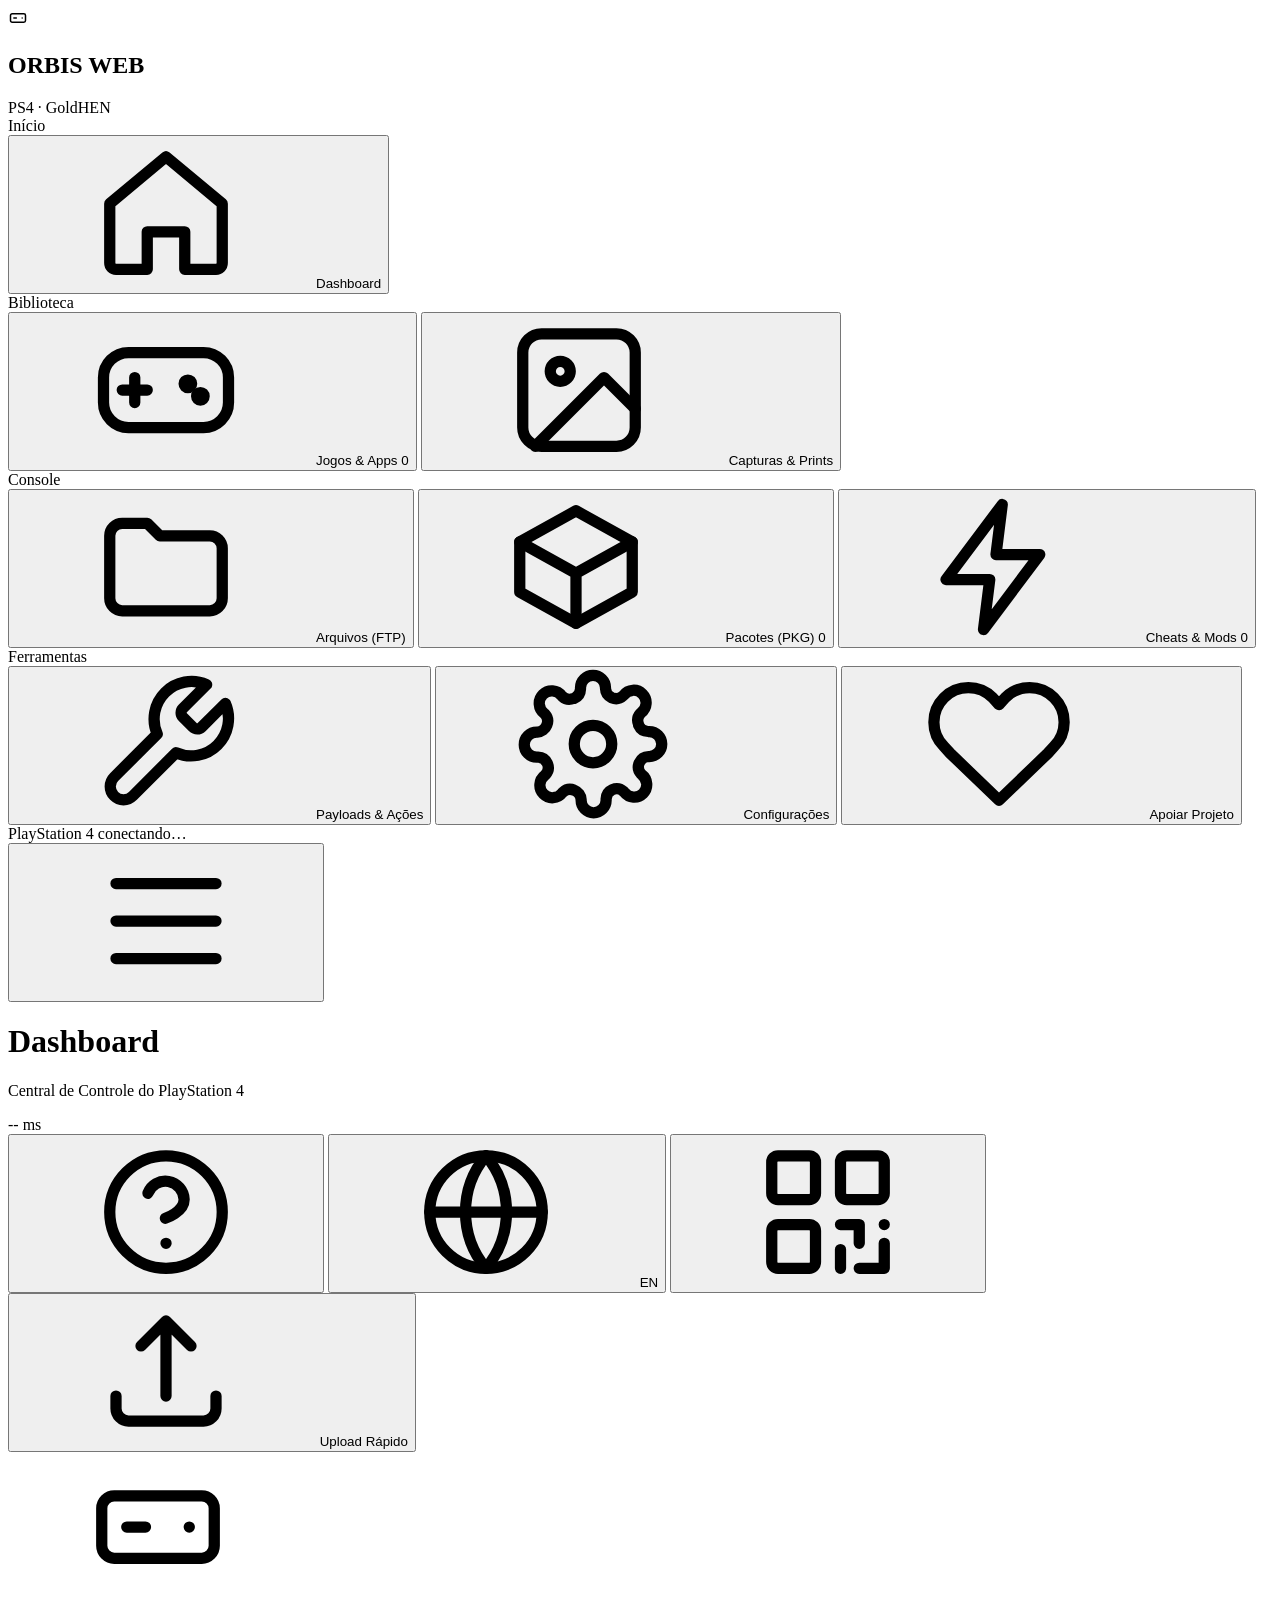
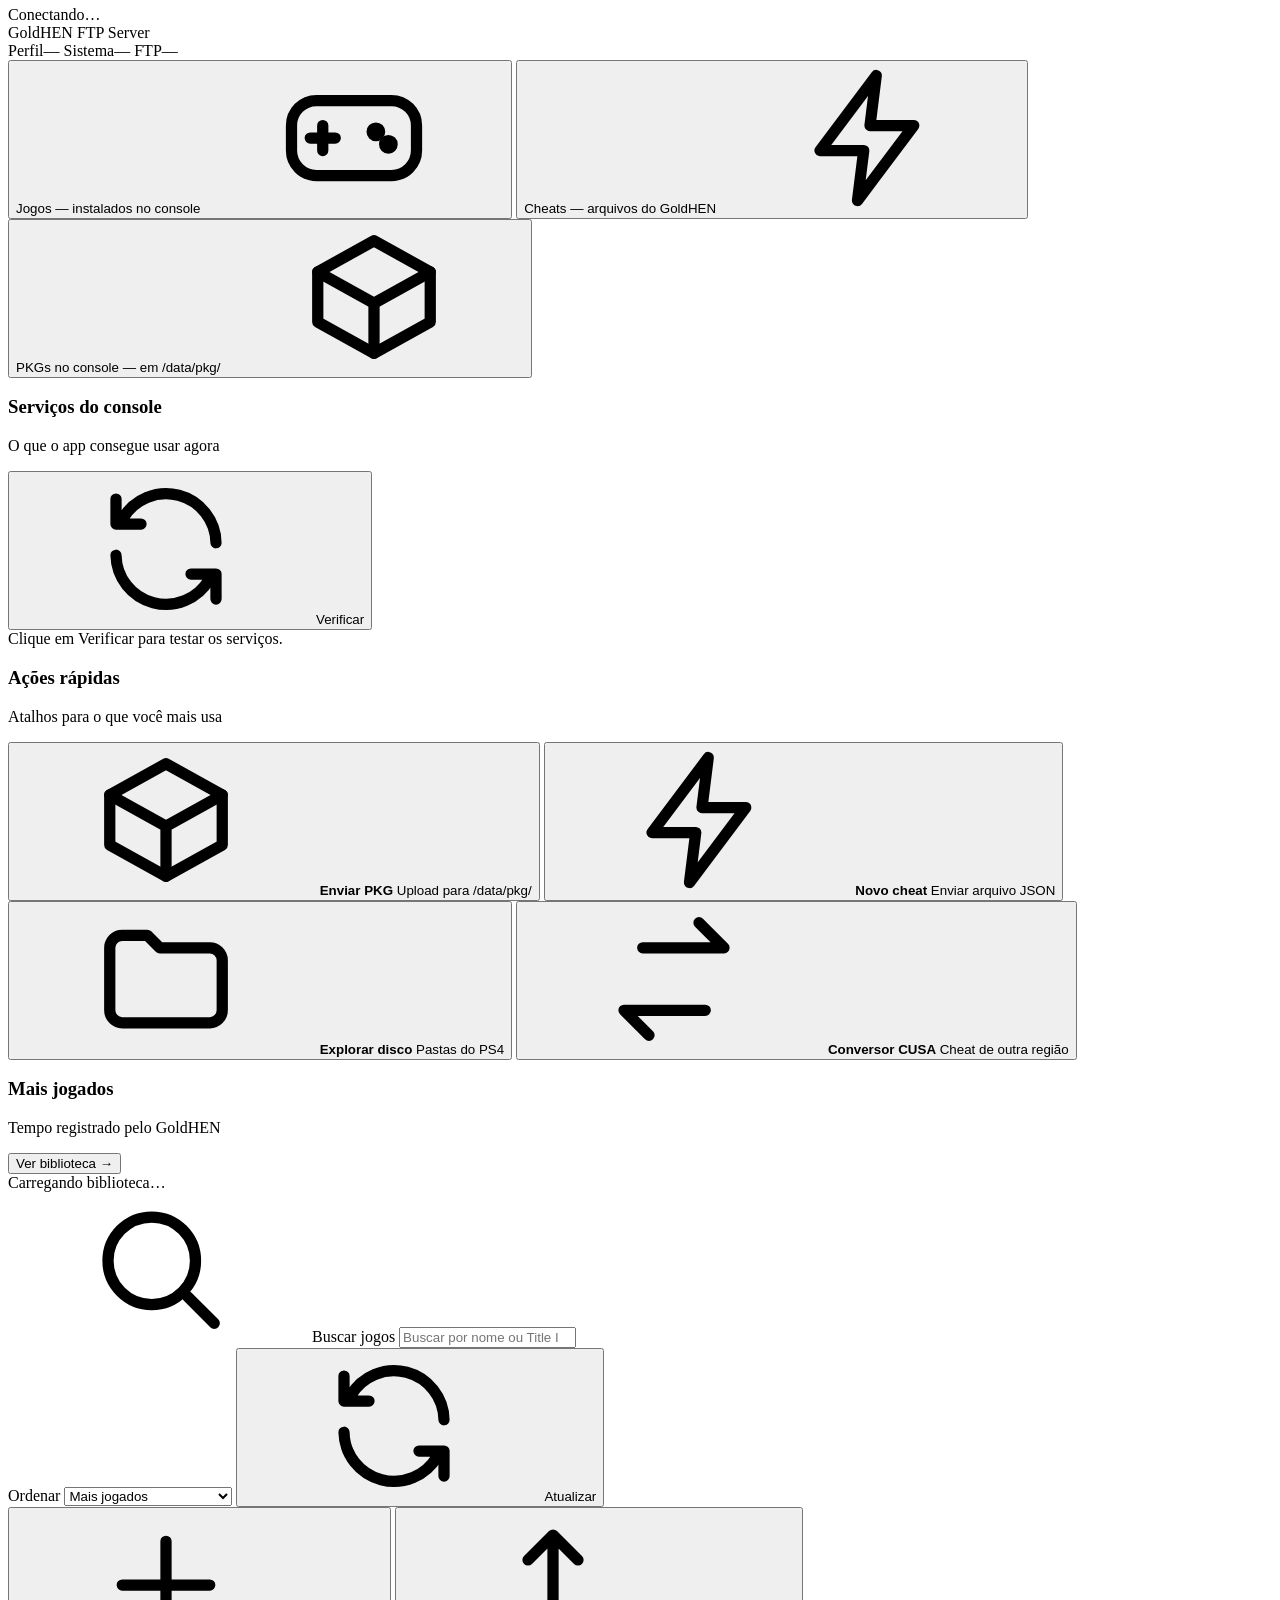
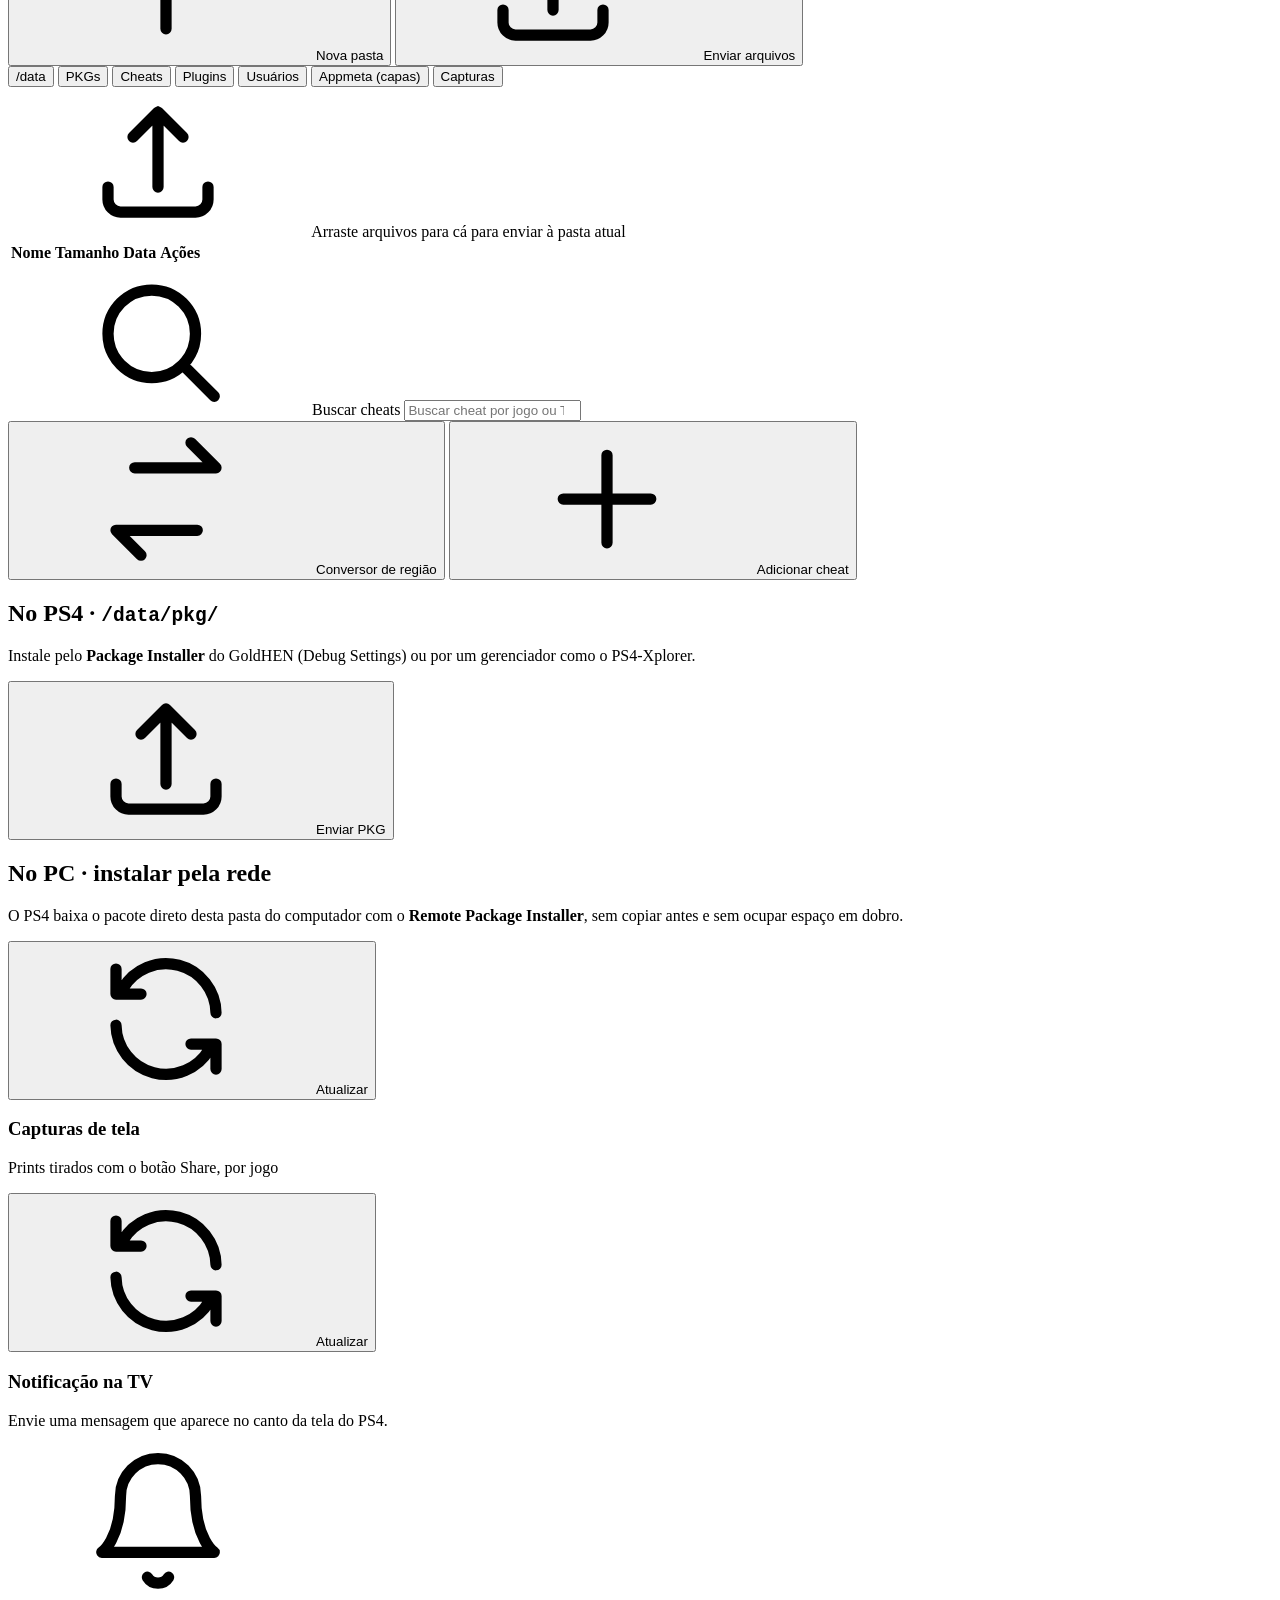
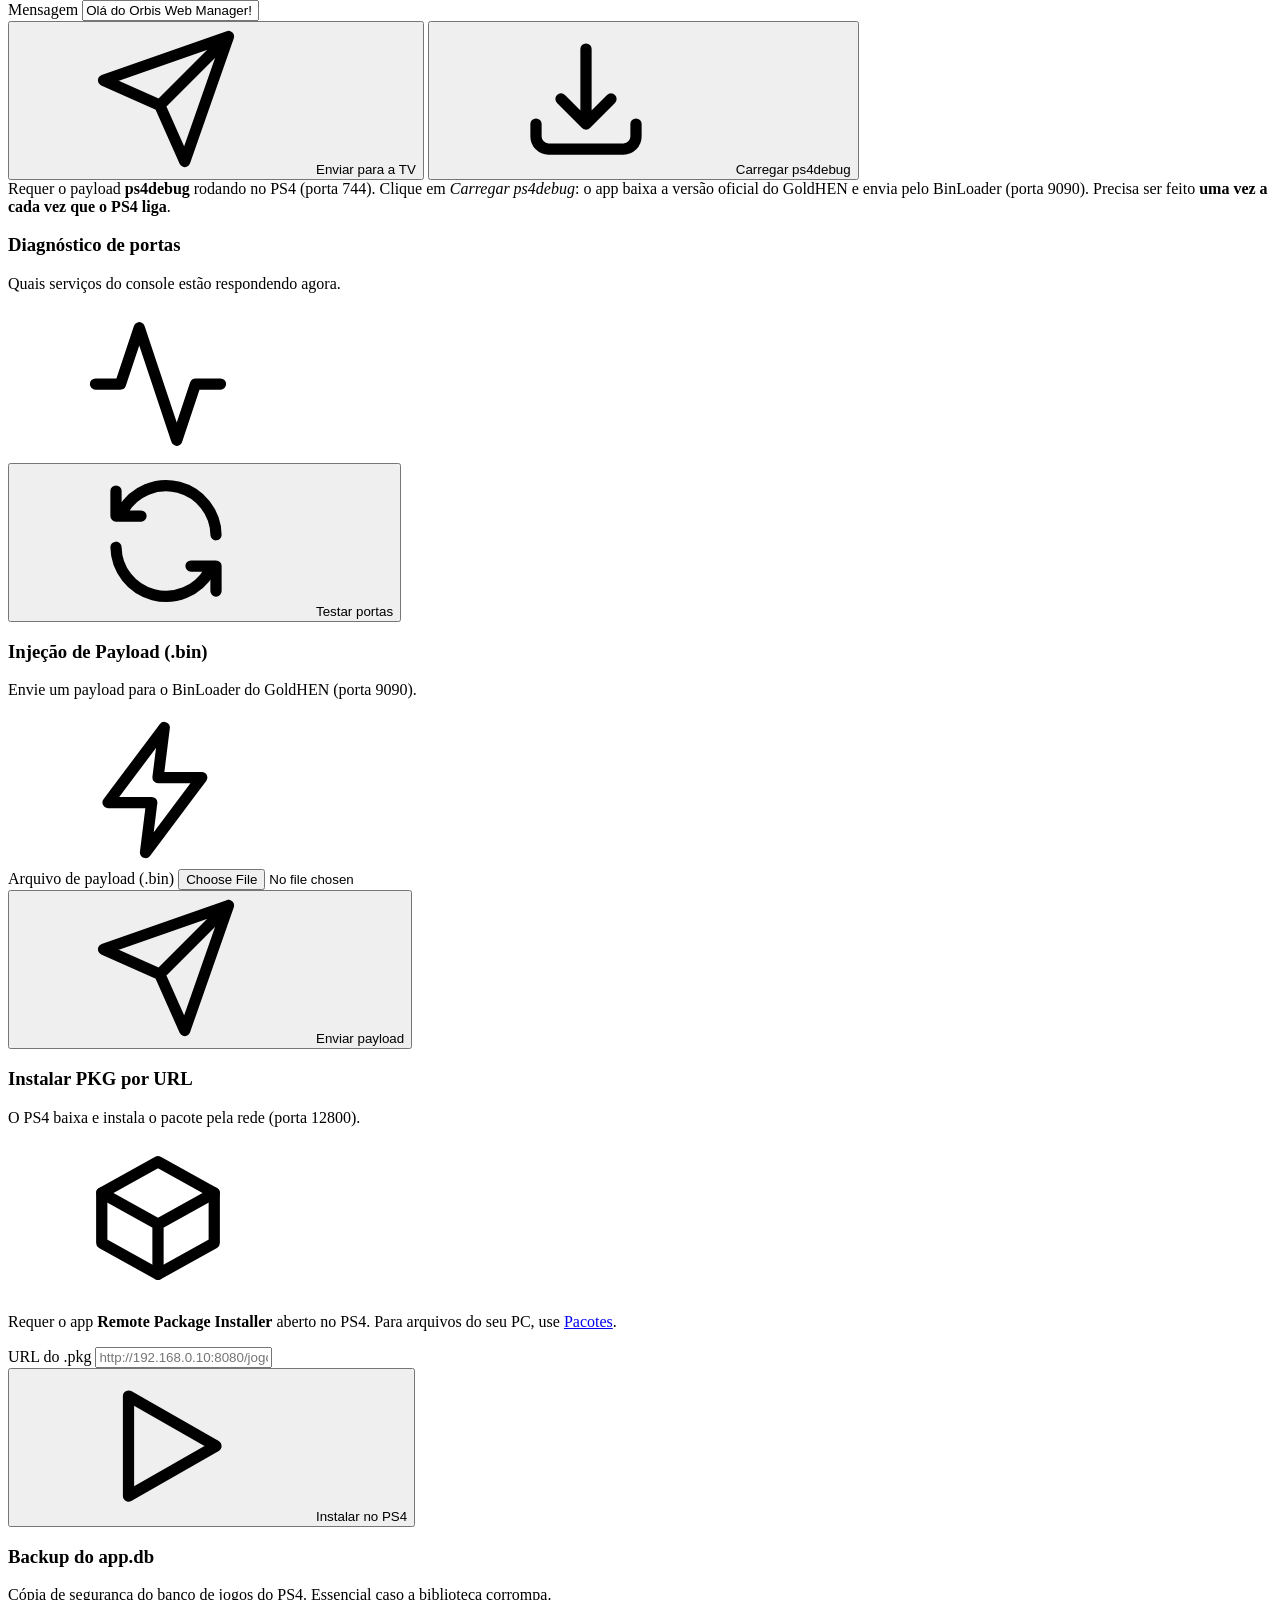
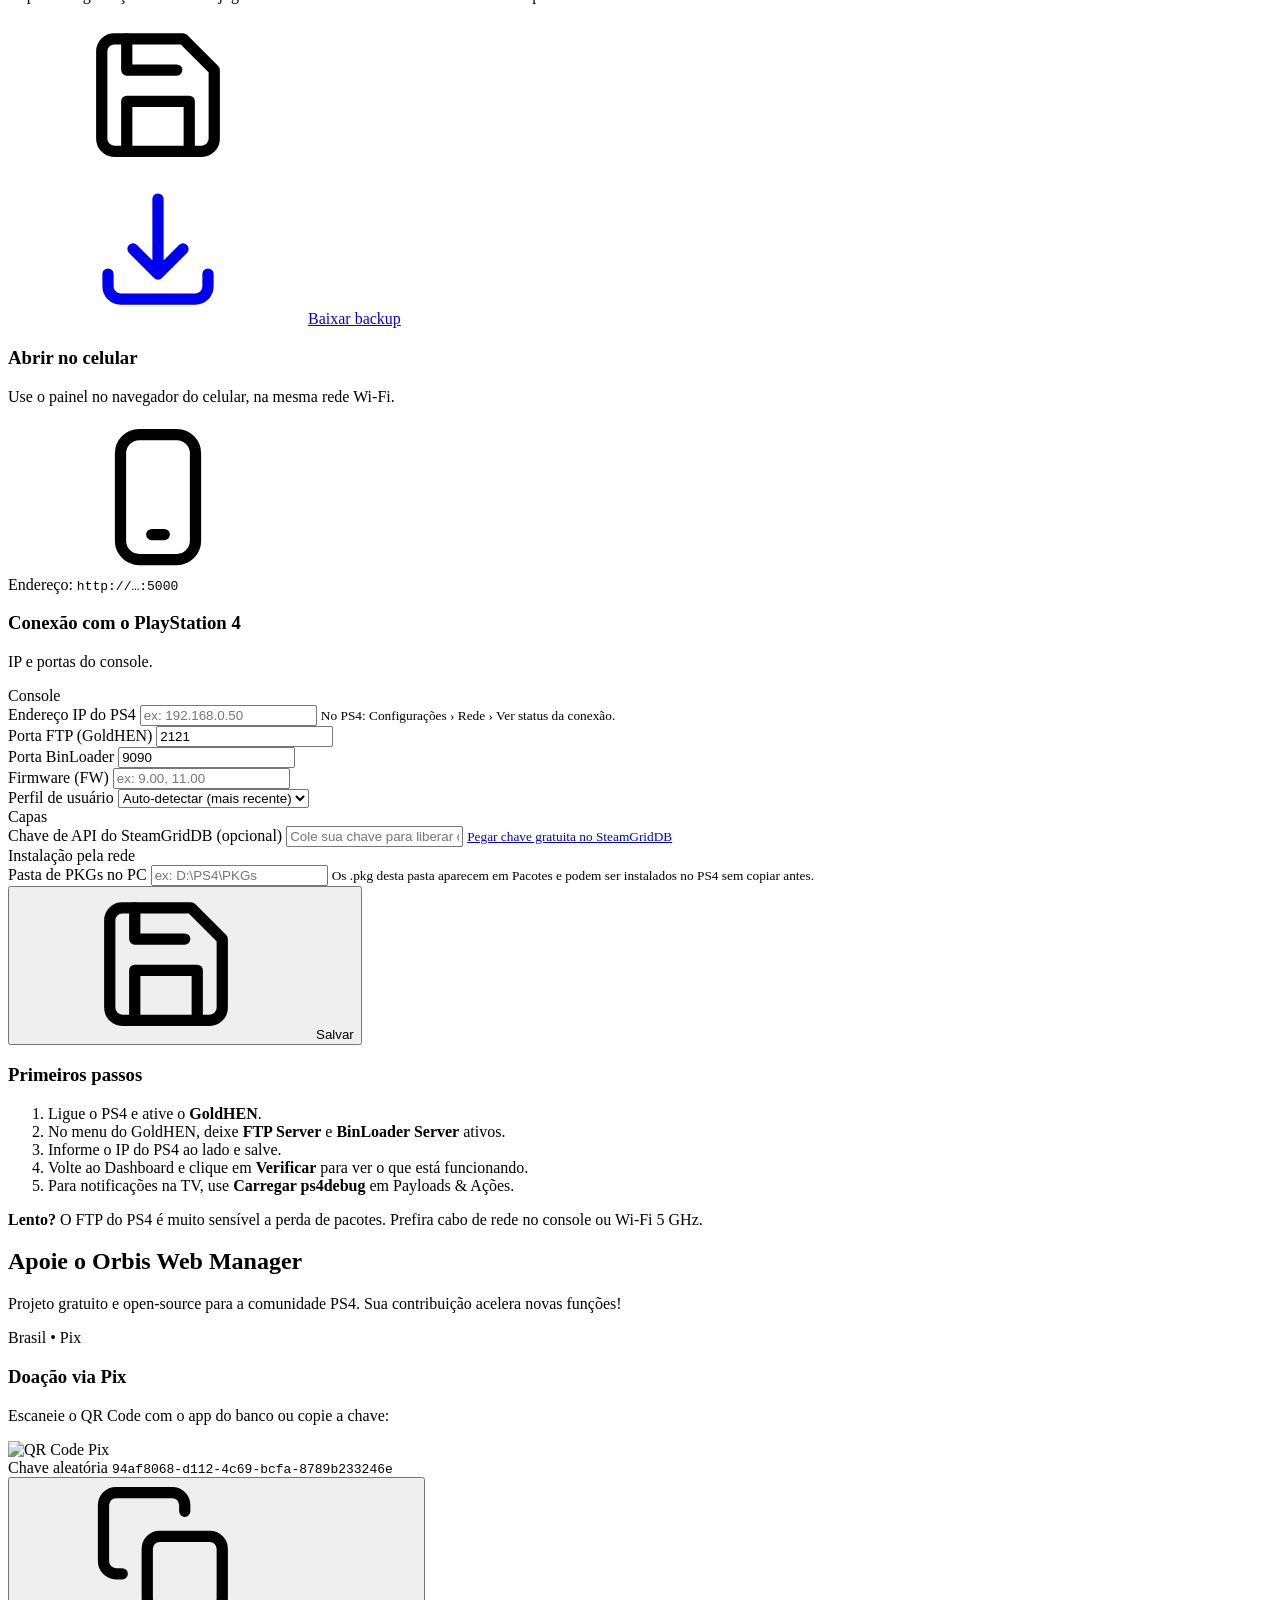
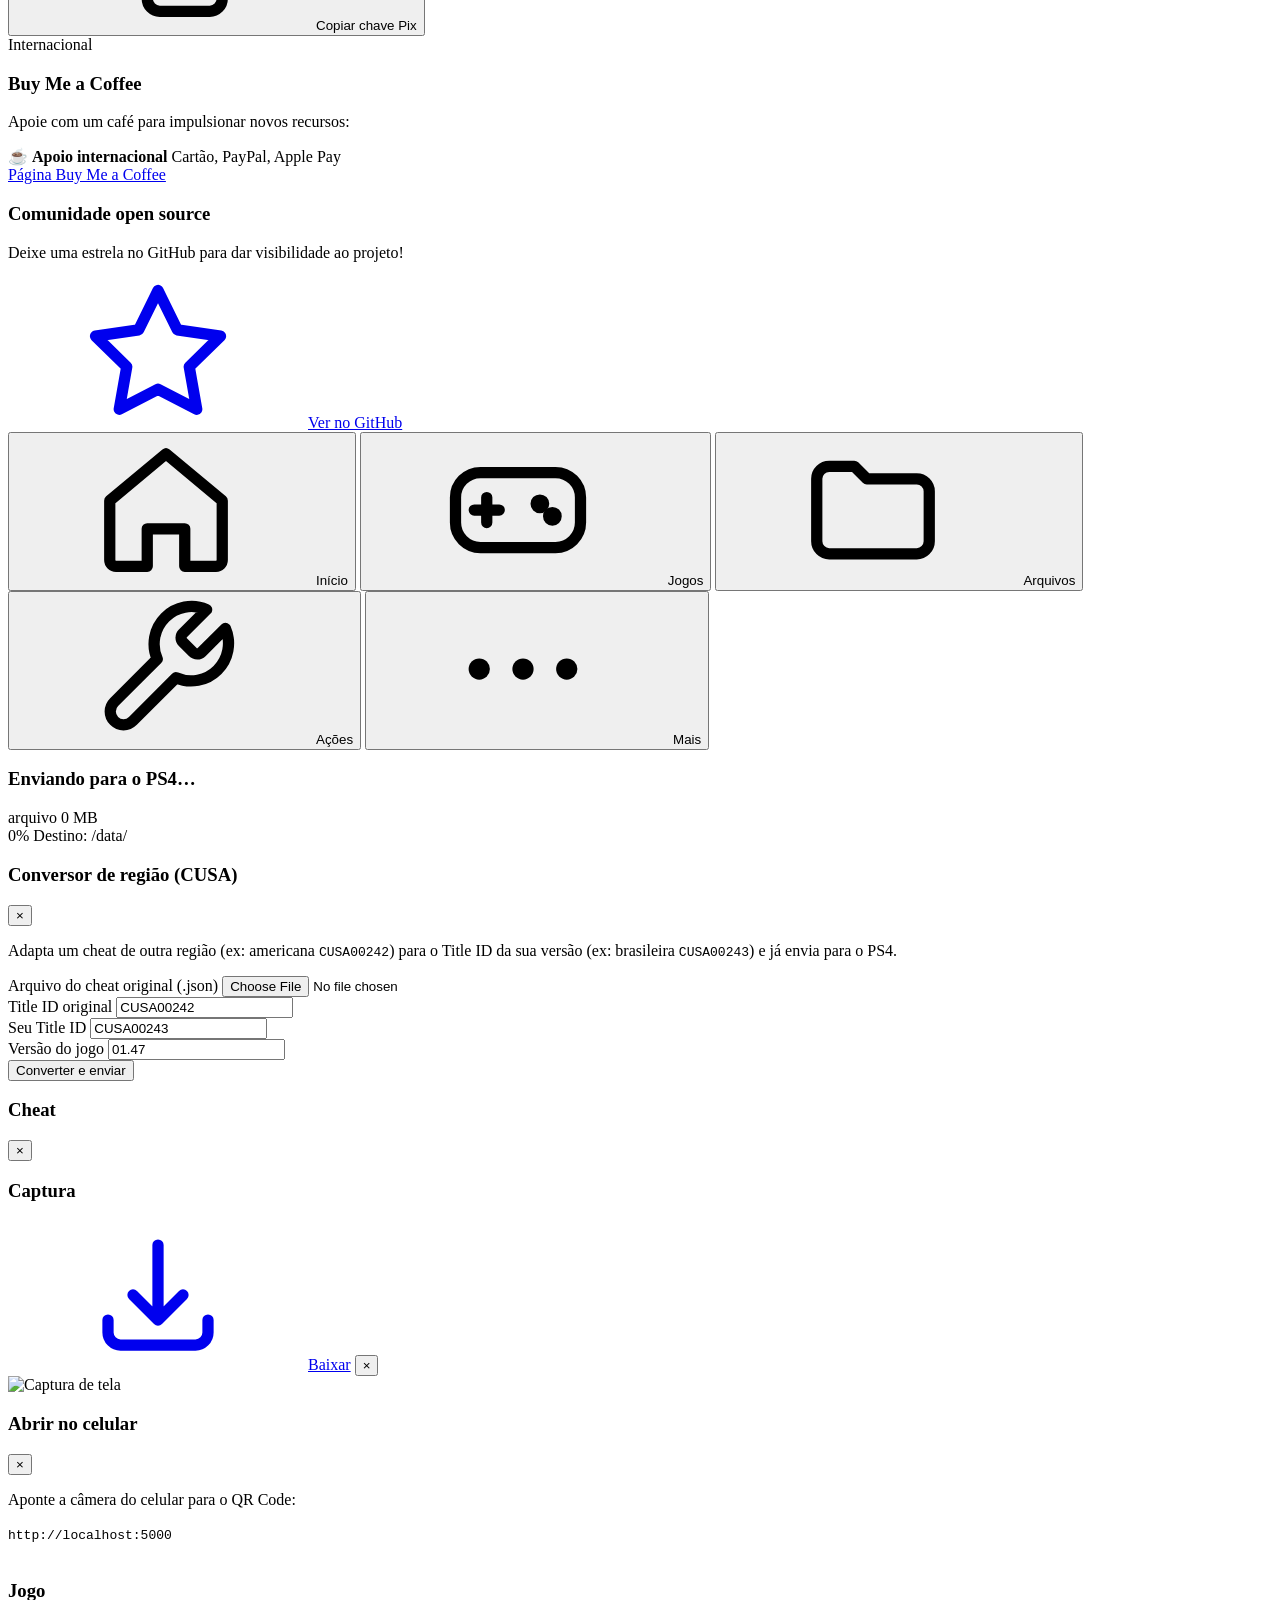
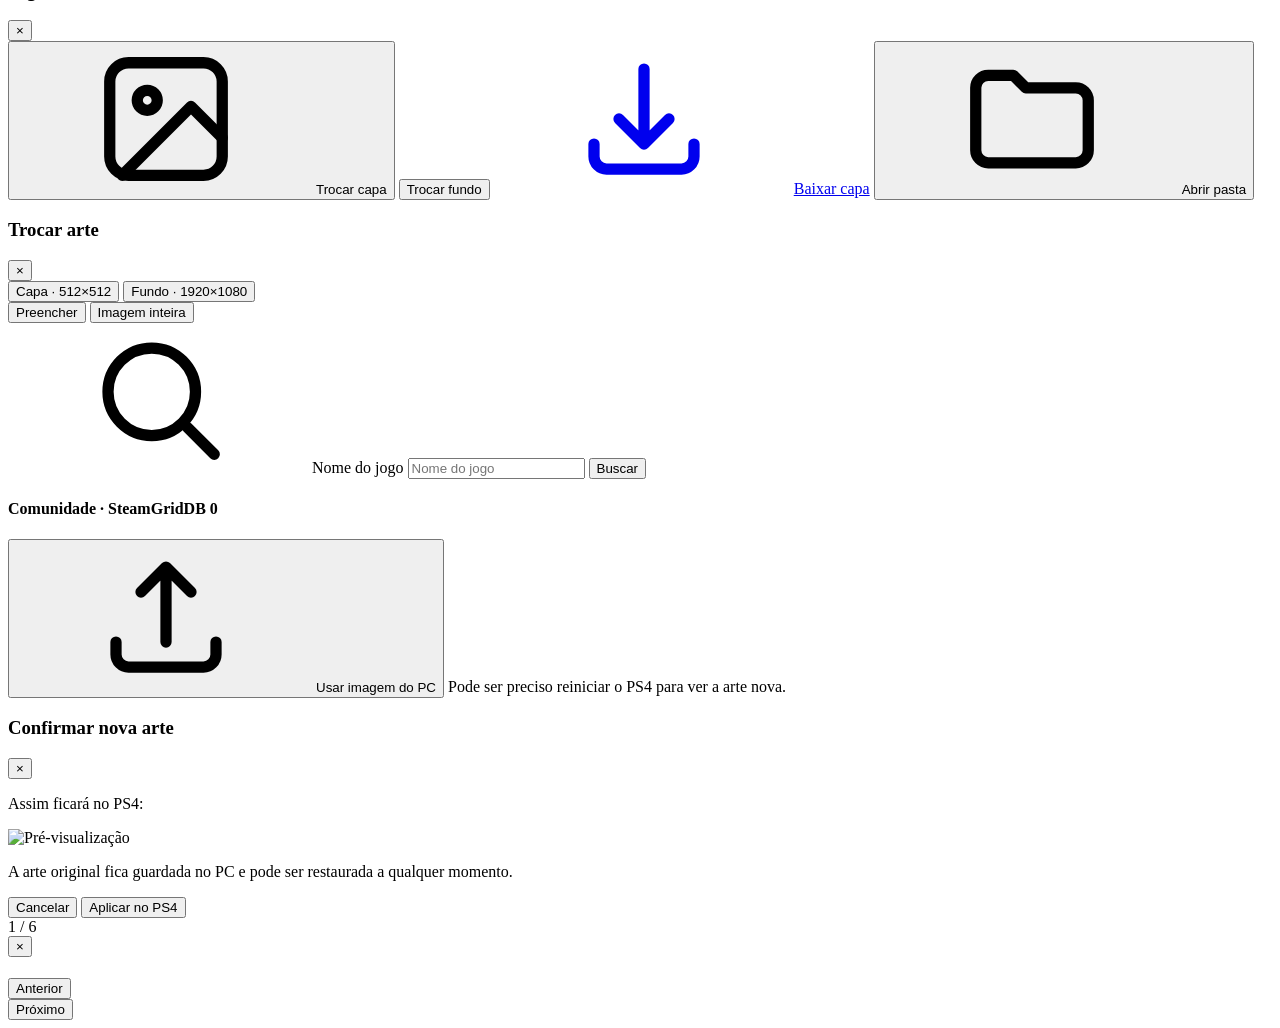
==== commit 625fc231: "style(ui): spacious layout pass - less cramped, clearer hierarchy - Bigger type scale (15px base) an" ====
--- a/wwwroot/index.html
+++ b/wwwroot/index.html
@@ -130,7 +130,7 @@
             <span class="status-dot" id="ping-dot"></span>
             <span class="ping-val">-- ms</span>
           </div>
-          <button class="btn btn-ghost btn-icon" id="btn-tour-start" aria-label="Tutorial interativo" title="Tutorial">
+          <button class="btn btn-ghost btn-icon hide-mobile" id="btn-tour-start" aria-label="Tutorial interativo" title="Tutorial">
             <svg><use href="#i-help"/></svg>
           </button>
           <button class="btn btn-ghost" id="btn-lang-toggle" aria-label="Alterar idioma" title="Alterar idioma / Switch language">
@@ -162,64 +162,104 @@
             <button class="btn btn-primary btn-sm" data-tab-trigger="settings">Abrir Configurações</button>
           </div>
 
-          <div class="hero-grid">
-            <!-- Console card -->
-            <div class="card console-card">
-              <div class="console-head">
-                <div class="console-avatar" aria-hidden="true"><svg><use href="#i-console"/></svg></div>
-                <div class="grow">
-                  <div class="status-text"><span class="status-dot" id="console-dot"></span><span id="dash-online-status">Conectando…</span></div>
-                  <div class="console-sub" id="dash-banner">GoldHEN FTP Server</div>
-                </div>
-              </div>
-              <div class="console-facts">
-                <span class="badge" id="dash-user-badge"><svg width="12" height="12"><use href="#i-games"/></svg><span id="dash-user">—</span></span>
-                <span class="badge outline" id="dash-fw-badge">FW —</span>
-                <span class="badge outline mono" id="dash-port-ftp">FTP —</span>
-              </div>
-              <!-- KPIs -->
-              <div class="stats-grid">
-                <button class="card stat-card" data-tab-trigger="games">
-                  <span class="stat-icon"><svg><use href="#i-games"/></svg></span>
-                  <span class="stat-body">
-                    <span class="stat-title" data-i18n="stat_installed_games">Jogos Instalados</span>
-                    <span class="stat-val" id="dash-games-count">—</span>
+          <!-- 1. Console status strip -->
+          <div class="card status-strip">
+            <div class="console-avatar" aria-hidden="true"><svg><use href="#i-console"/></svg></div>
+            <div class="status-main">
+              <div class="status-text"><span class="status-dot" id="console-dot"></span><span id="dash-online-status">Conectando…</span></div>
+              <div class="console-sub" id="dash-banner">GoldHEN FTP Server</div>
+            </div>
+            <div class="console-facts">
+              <span class="fact"><span class="fact-label">Perfil</span><span class="fact-val" id="dash-user">—</span></span>
+              <span class="fact"><span class="fact-label">Sistema</span><span class="fact-val" id="dash-fw-badge">—</span></span>
+              <span class="fact"><span class="fact-label">FTP</span><span class="fact-val mono" id="dash-port-ftp">—</span></span>
+            </div>
+          </div>
+
+          <!-- 2. KPIs -->
+          <div class="stats-grid">
+            <button class="card stat-card" data-tab-trigger="games">
+              <span class="stat-body">
+                <span class="stat-title" data-i18n="stat_installed_games">Jogos</span>
+                <span class="stat-val" id="dash-games-count">—</span>
+                <span class="stat-sub">instalados no console</span>
+              </span>
+              <span class="stat-icon"><svg><use href="#i-games"/></svg></span>
+            </button>
+            <button class="card stat-card" data-tab-trigger="cheats">
+              <span class="stat-body">
+                <span class="stat-title" data-i18n="stat_cheats_avail">Cheats</span>
+                <span class="stat-val" id="dash-active-cheats">—</span>
+                <span class="stat-sub">arquivos do GoldHEN</span>
+              </span>
+              <span class="stat-icon"><svg><use href="#i-bolt"/></svg></span>
+            </button>
+            <button class="card stat-card" data-tab-trigger="pkgs">
+              <span class="stat-body">
+                <span class="stat-title" data-i18n="stat_storage_pkgs">PKGs no console</span>
+                <span class="stat-val" id="dash-pkg-size">—</span>
+                <span class="stat-sub" id="dash-pkg-count">em /data/pkg/</span>
+              </span>
+              <span class="stat-icon"><svg><use href="#i-package"/></svg></span>
+            </button>
+          </div>
+
+          <!-- 3. Services + quick actions -->
+          <div class="dash-columns">
+            <div class="card panel">
+              <div class="panel-head">
+                <div>
+                  <h3>Serviços do console</h3>
+                  <p>O que o app consegue usar agora</p>
+                </div>
+                <button class="btn btn-outline btn-sm" id="dash-port-payload"><svg><use href="#i-refresh"/></svg>Verificar</button>
+              </div>
+              <div class="health-list" id="health-list">
+                <div class="text-muted text-sm">Clique em Verificar para testar os serviços.</div>
+              </div>
+            </div>
+
+            <div class="card panel">
+              <div class="panel-head">
+                <div>
+                  <h3 data-i18n="quick_actions">Ações rápidas</h3>
+                  <p>Atalhos para o que você mais usa</p>
+                </div>
+              </div>
+              <div class="quick-action-grid">
+                <button class="action-btn" id="action-upload-pkg">
+                  <span class="action-icon"><svg><use href="#i-package"/></svg></span>
+                  <span class="action-text">
+                    <strong data-i18n="act_upload_pkg_title">Enviar PKG</strong>
+                    <span data-i18n="act_upload_pkg_desc">Upload para /data/pkg/</span>
                   </span>
                 </button>
-                <button class="card stat-card" data-tab-trigger="cheats">
-                  <span class="stat-icon"><svg><use href="#i-bolt"/></svg></span>
-                  <span class="stat-body">
-                    <span class="stat-title" data-i18n="stat_cheats_avail">Cheats Disponíveis</span>
-                    <span class="stat-val" id="dash-active-cheats">—</span>
+                <button class="action-btn" id="action-upload-cheat">
+                  <span class="action-icon"><svg><use href="#i-bolt"/></svg></span>
+                  <span class="action-text">
+                    <strong data-i18n="act_upload_cheat_title">Novo cheat</strong>
+                    <span data-i18n="act_upload_cheat_desc">Enviar arquivo JSON</span>
                   </span>
                 </button>
-                <button class="card stat-card" data-tab-trigger="pkgs">
-                  <span class="stat-icon"><svg><use href="#i-package"/></svg></span>
-                  <span class="stat-body">
-                    <span class="stat-title" data-i18n="stat_storage_pkgs">Armazenamento / PKGs</span>
-                    <span class="stat-val" id="dash-pkg-size">—</span>
-                    <span class="stat-sub" id="dash-pkg-count">em /data/pkg/</span>
+                <button class="action-btn" id="action-browse-files">
+                  <span class="action-icon"><svg><use href="#i-folder"/></svg></span>
+                  <span class="action-text">
+                    <strong data-i18n="act_browse_files_title">Explorar disco</strong>
+                    <span data-i18n="act_browse_files_desc">Pastas do PS4</span>
                   </span>
                 </button>
-              </div>
-            </div>
-
-            <!-- Health checklist -->
-            <div class="card health-card">
-              <div class="card-head">
-                <div>
-                  <h3>O que está funcionando</h3>
-                  <p class="text-muted">Serviços do console usados pelo app</p>
-                </div>
-                <button class="btn btn-ghost btn-sm" id="dash-port-payload" aria-label="Verificar serviços novamente"><svg><use href="#i-refresh"/></svg>Verificar</button>
-              </div>
-              <div class="health-list" id="health-list">
-                <div class="text-muted text-sm">Clique em Verificar para testar os serviços.</div>
-              </div>
-            </div>
-          </div>
-
-          <!-- Continue playing -->
+                <button class="action-btn" id="action-convert-cheat">
+                  <span class="action-icon"><svg><use href="#i-swap"/></svg></span>
+                  <span class="action-text">
+                    <strong data-i18n="act_convert_cheat_title">Conversor CUSA</strong>
+                    <span data-i18n="act_convert_cheat_desc">Cheat de outra região</span>
+                  </span>
+                </button>
+              </div>
+            </div>
+          </div>
+
+          <!-- 4. Most played -->
           <div class="section-header">
             <div class="section-title-wrap">
               <h3>Mais jogados</h3>
@@ -229,41 +269,6 @@
           </div>
           <div class="recent-games-slider" id="dash-recent-games">
             <div class="loading-state"><div class="spinner"></div><span>Carregando biblioteca…</span></div>
-          </div>
-
-          <!-- Quick actions -->
-          <div class="section-header">
-            <h3 data-i18n="quick_actions">Ações Rápidas</h3>
-          </div>
-          <div class="quick-action-grid">
-            <button class="action-btn" id="action-upload-pkg">
-              <span class="action-icon"><svg><use href="#i-package"/></svg></span>
-              <span class="action-text">
-                <strong data-i18n="act_upload_pkg_title">Enviar PKG</strong>
-                <span data-i18n="act_upload_pkg_desc">Upload direto para /data/pkg/</span>
-              </span>
-            </button>
-            <button class="action-btn" id="action-upload-cheat">
-              <span class="action-icon"><svg><use href="#i-bolt"/></svg></span>
-              <span class="action-text">
-                <strong data-i18n="act_upload_cheat_title">Novo Cheat JSON</strong>
-                <span data-i18n="act_upload_cheat_desc">Enviar ou converter código</span>
-              </span>
-            </button>
-            <button class="action-btn" id="action-browse-files">
-              <span class="action-icon"><svg><use href="#i-folder"/></svg></span>
-              <span class="action-text">
-                <strong data-i18n="act_browse_files_title">Explorar Disco</strong>
-                <span data-i18n="act_browse_files_desc">Navegar pelas pastas do PS4</span>
-              </span>
-            </button>
-            <button class="action-btn" id="action-convert-cheat">
-              <span class="action-icon"><svg><use href="#i-swap"/></svg></span>
-              <span class="action-text">
-                <strong data-i18n="act_convert_cheat_title">Conversor CUSA</strong>
-                <span data-i18n="act_convert_cheat_desc">Adaptar cheat de outra região</span>
-              </span>
-            </button>
           </div>
         </section>
 
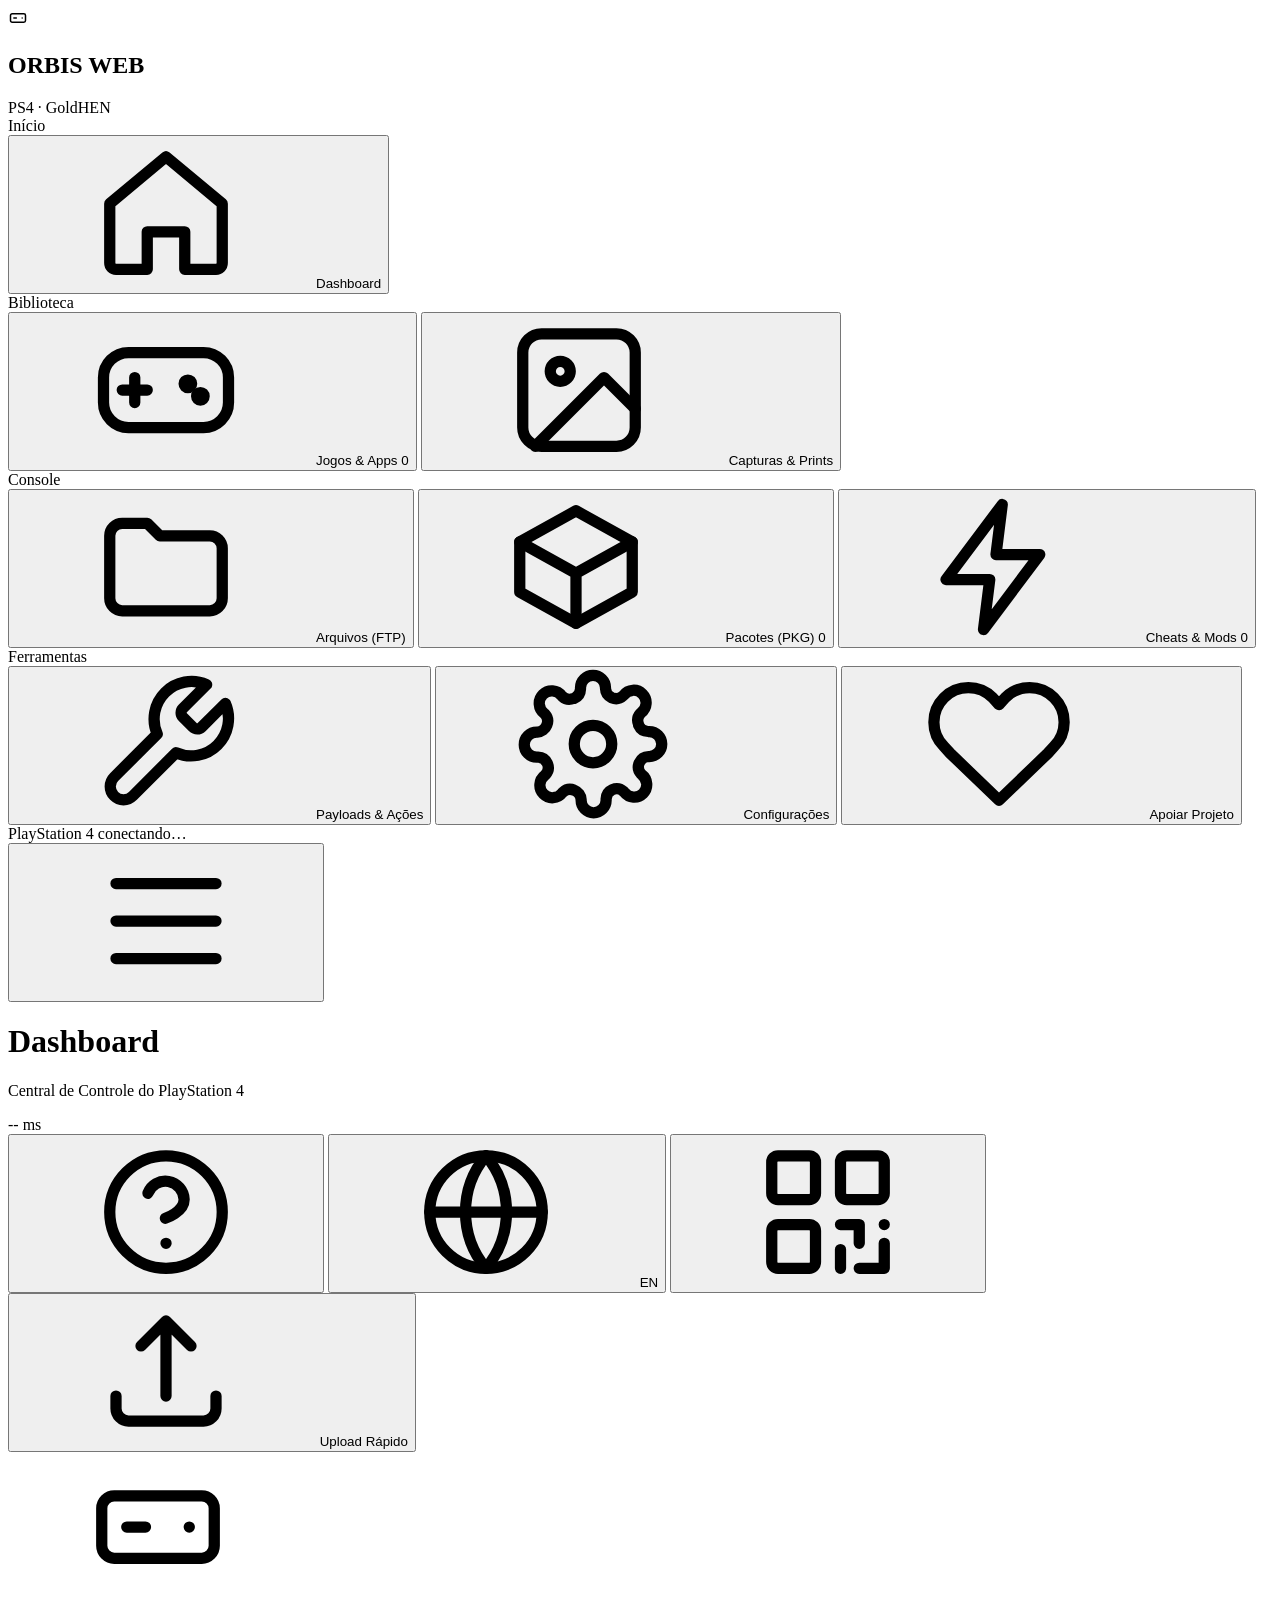
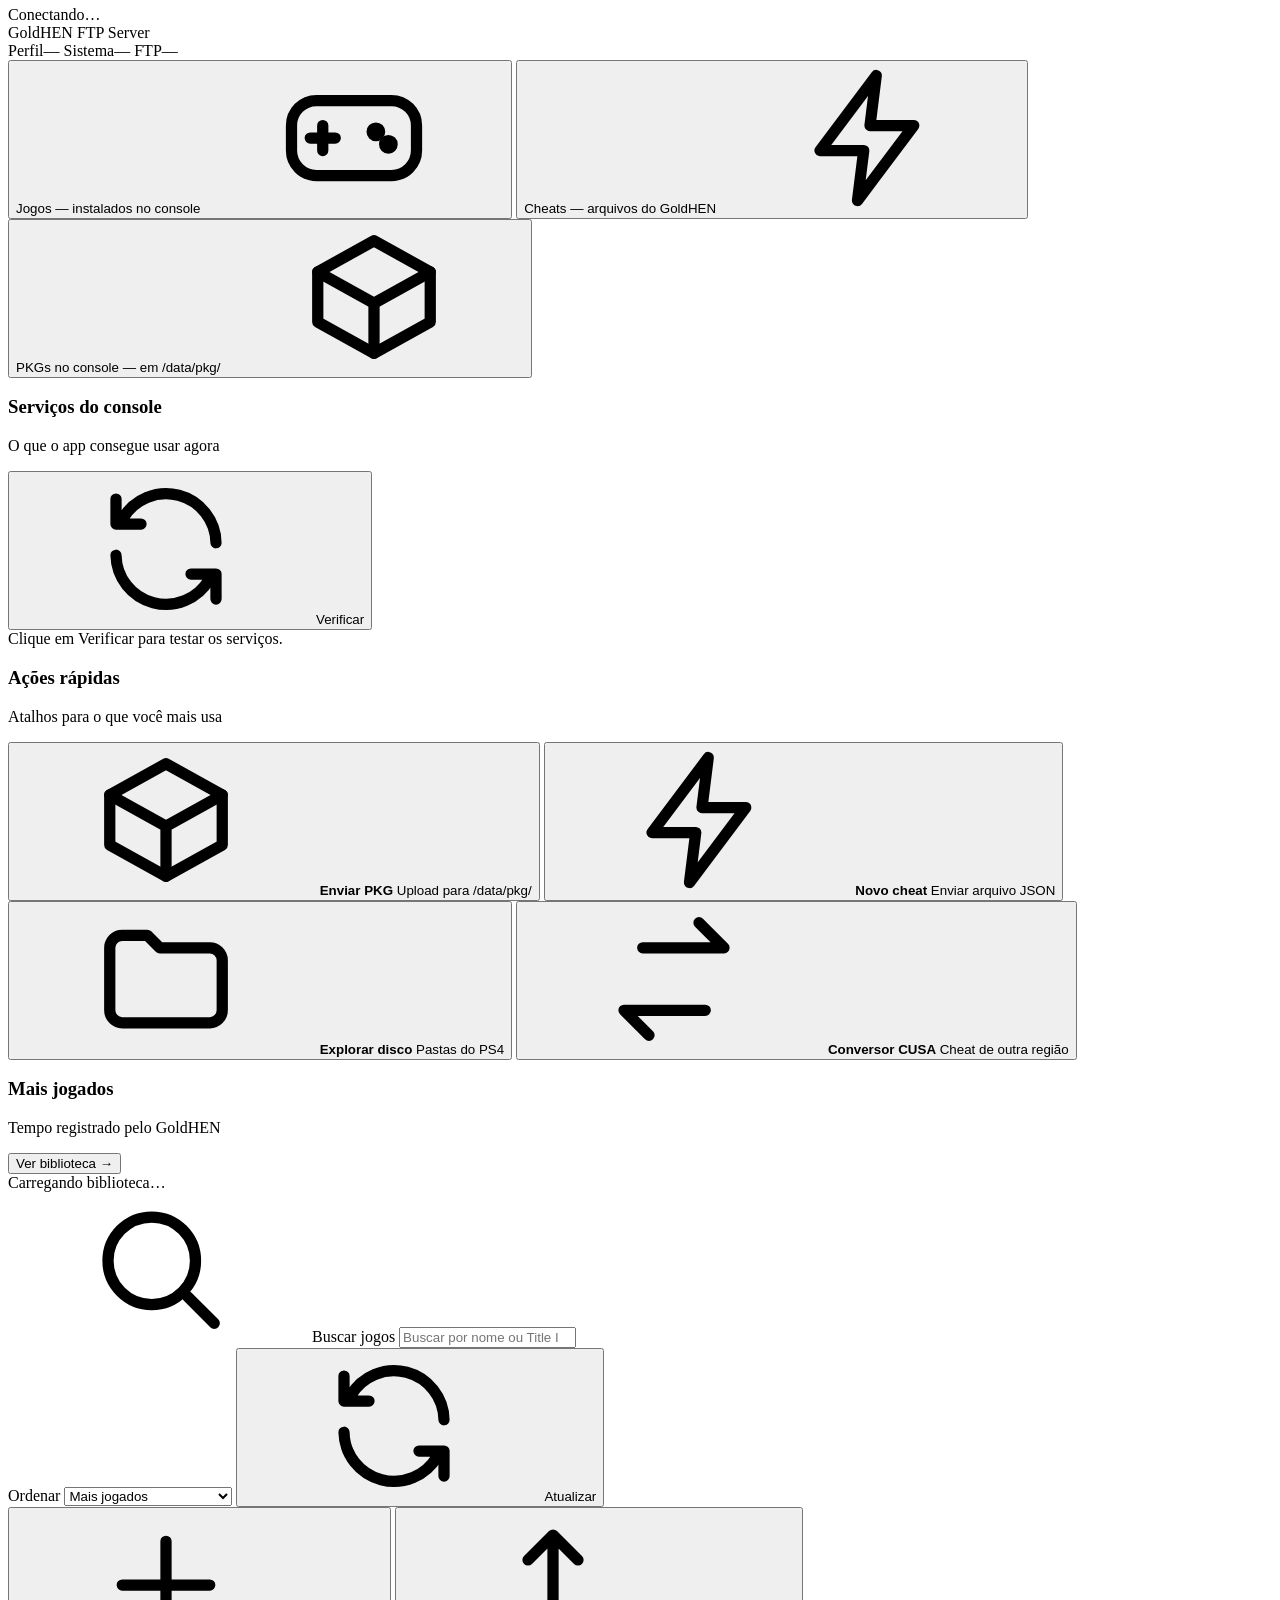
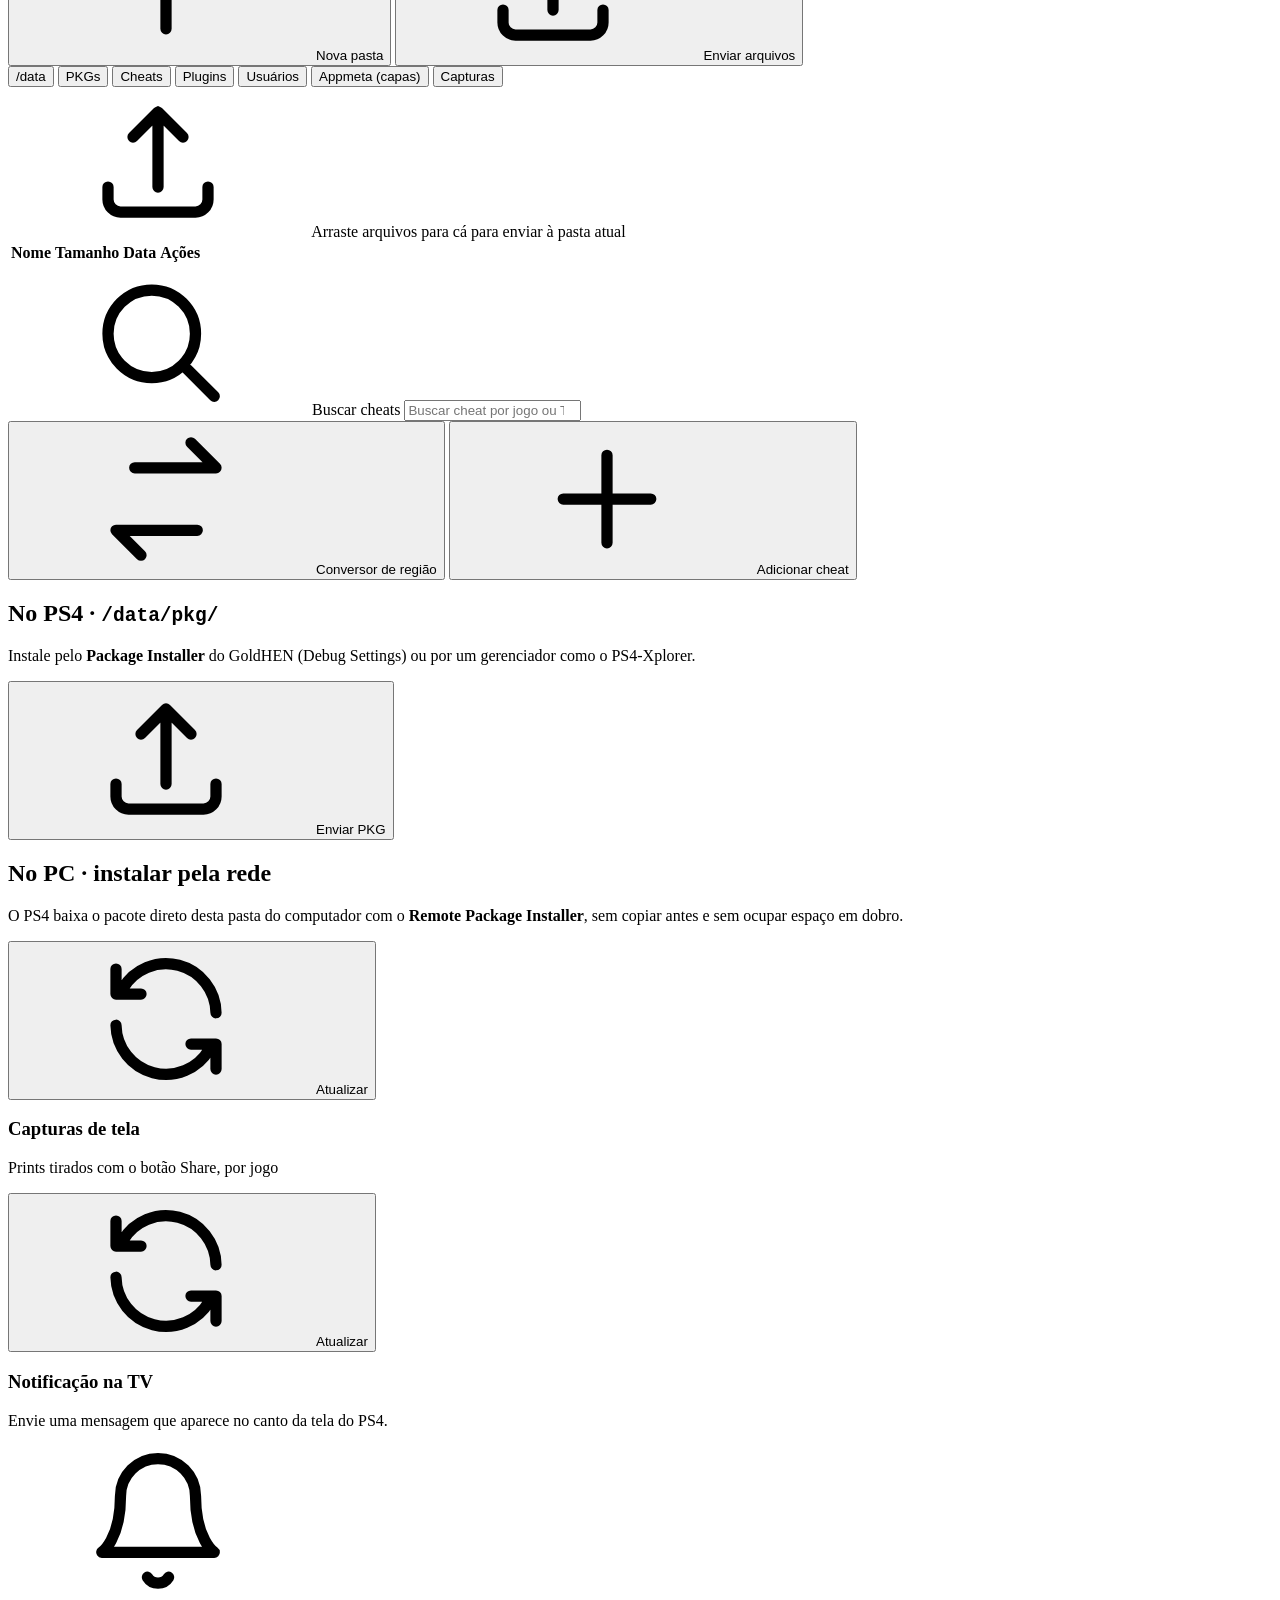
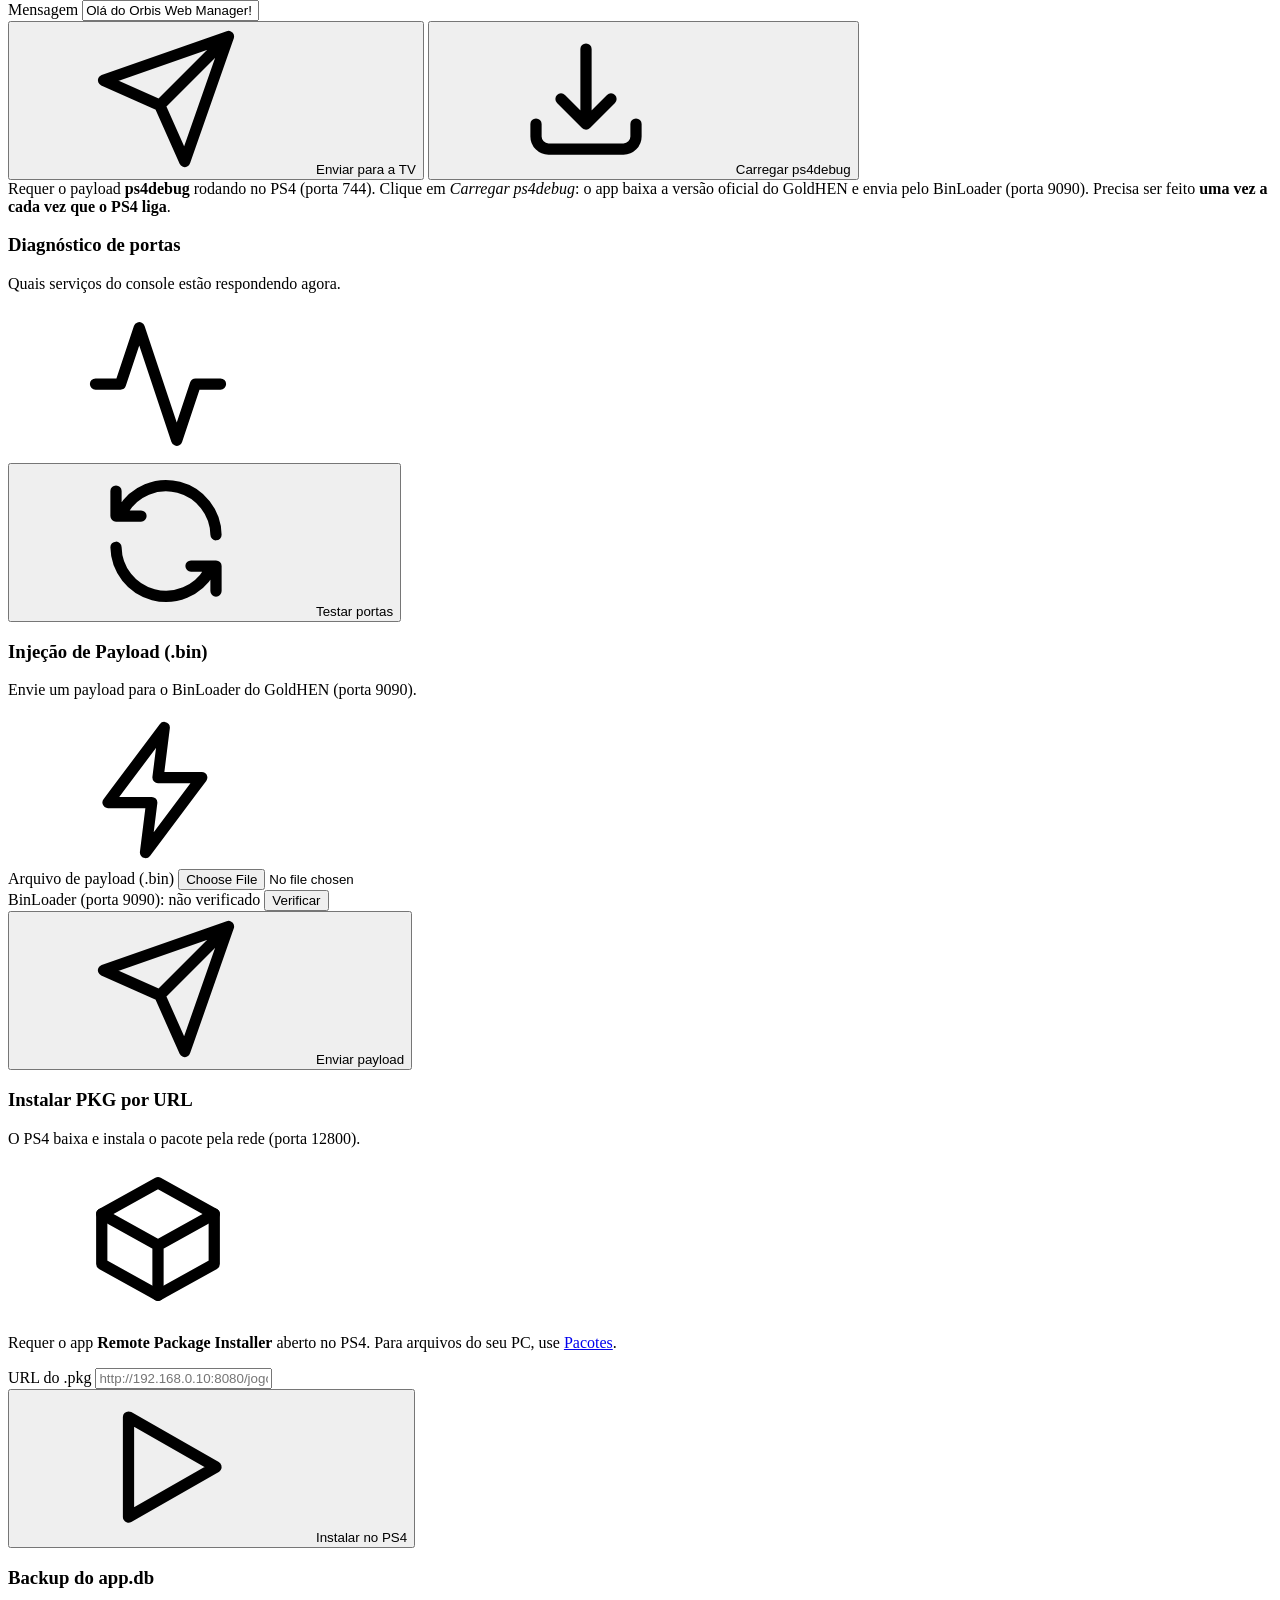
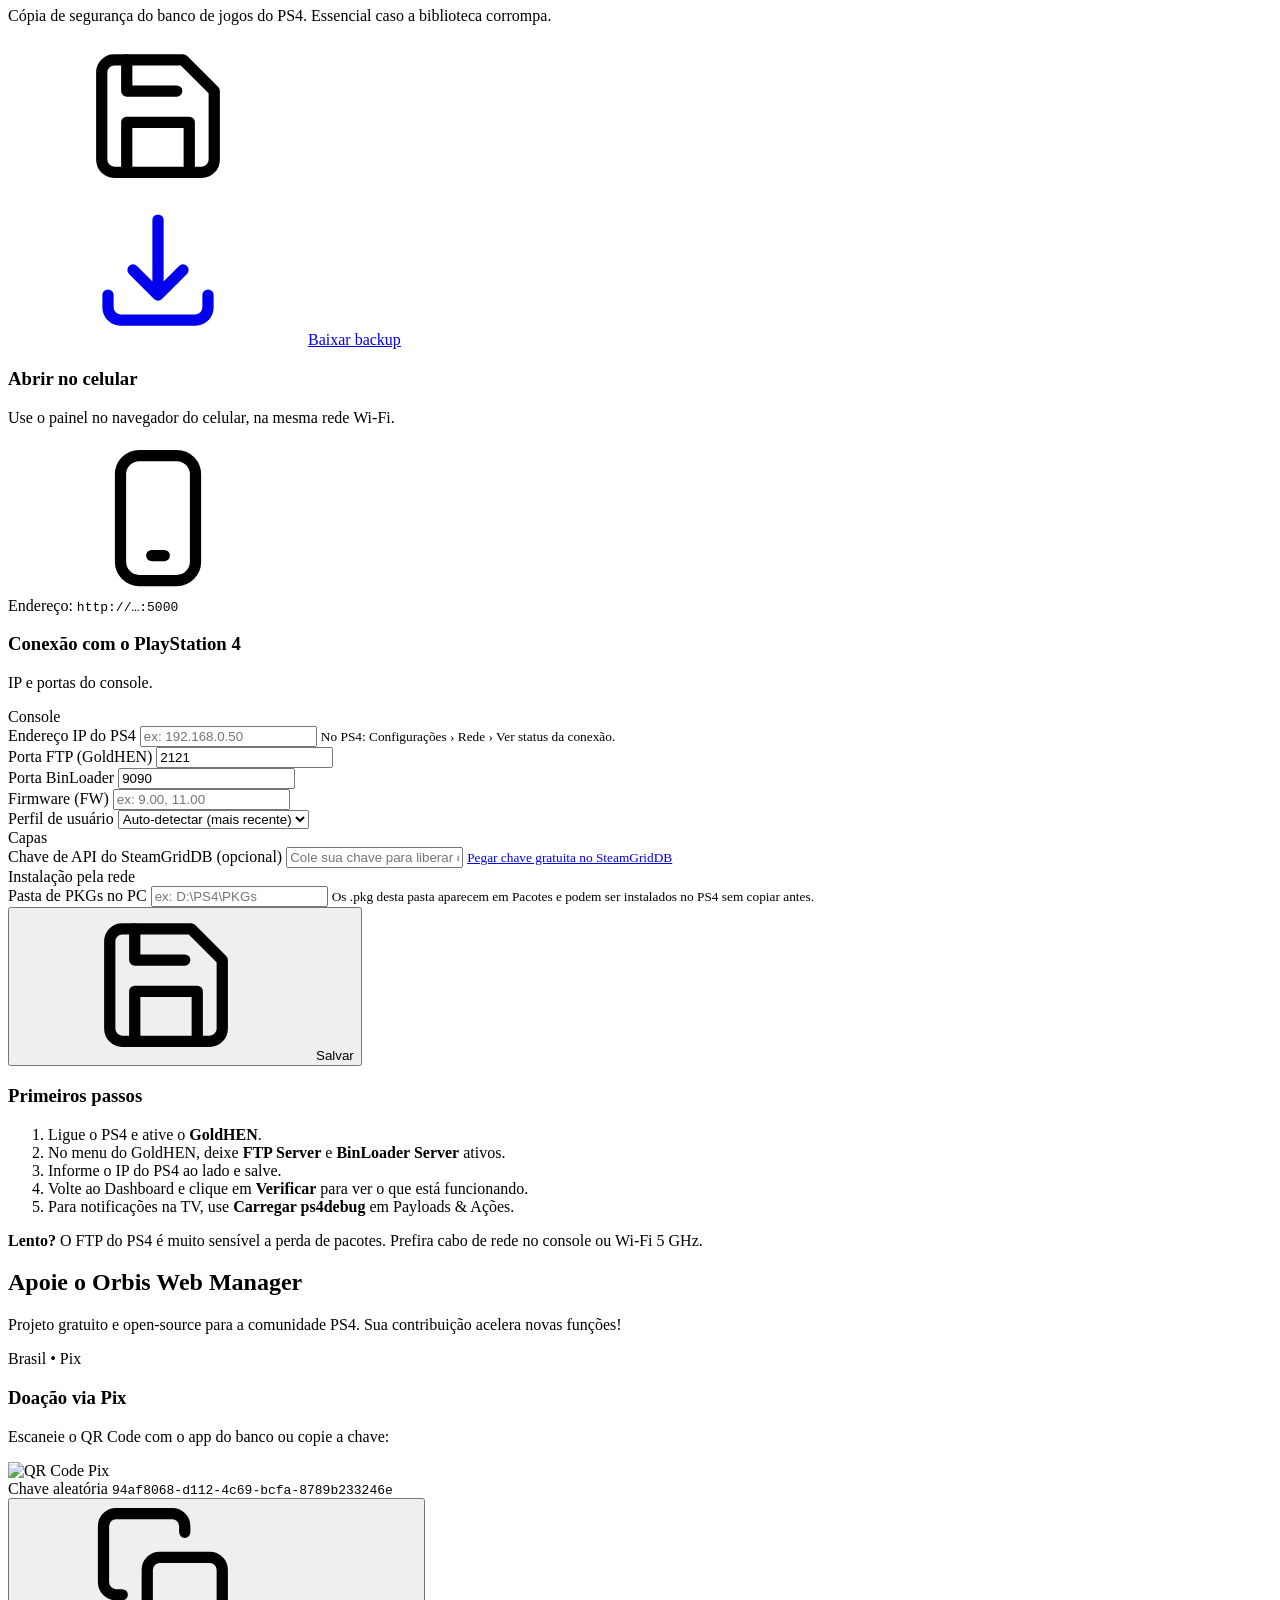
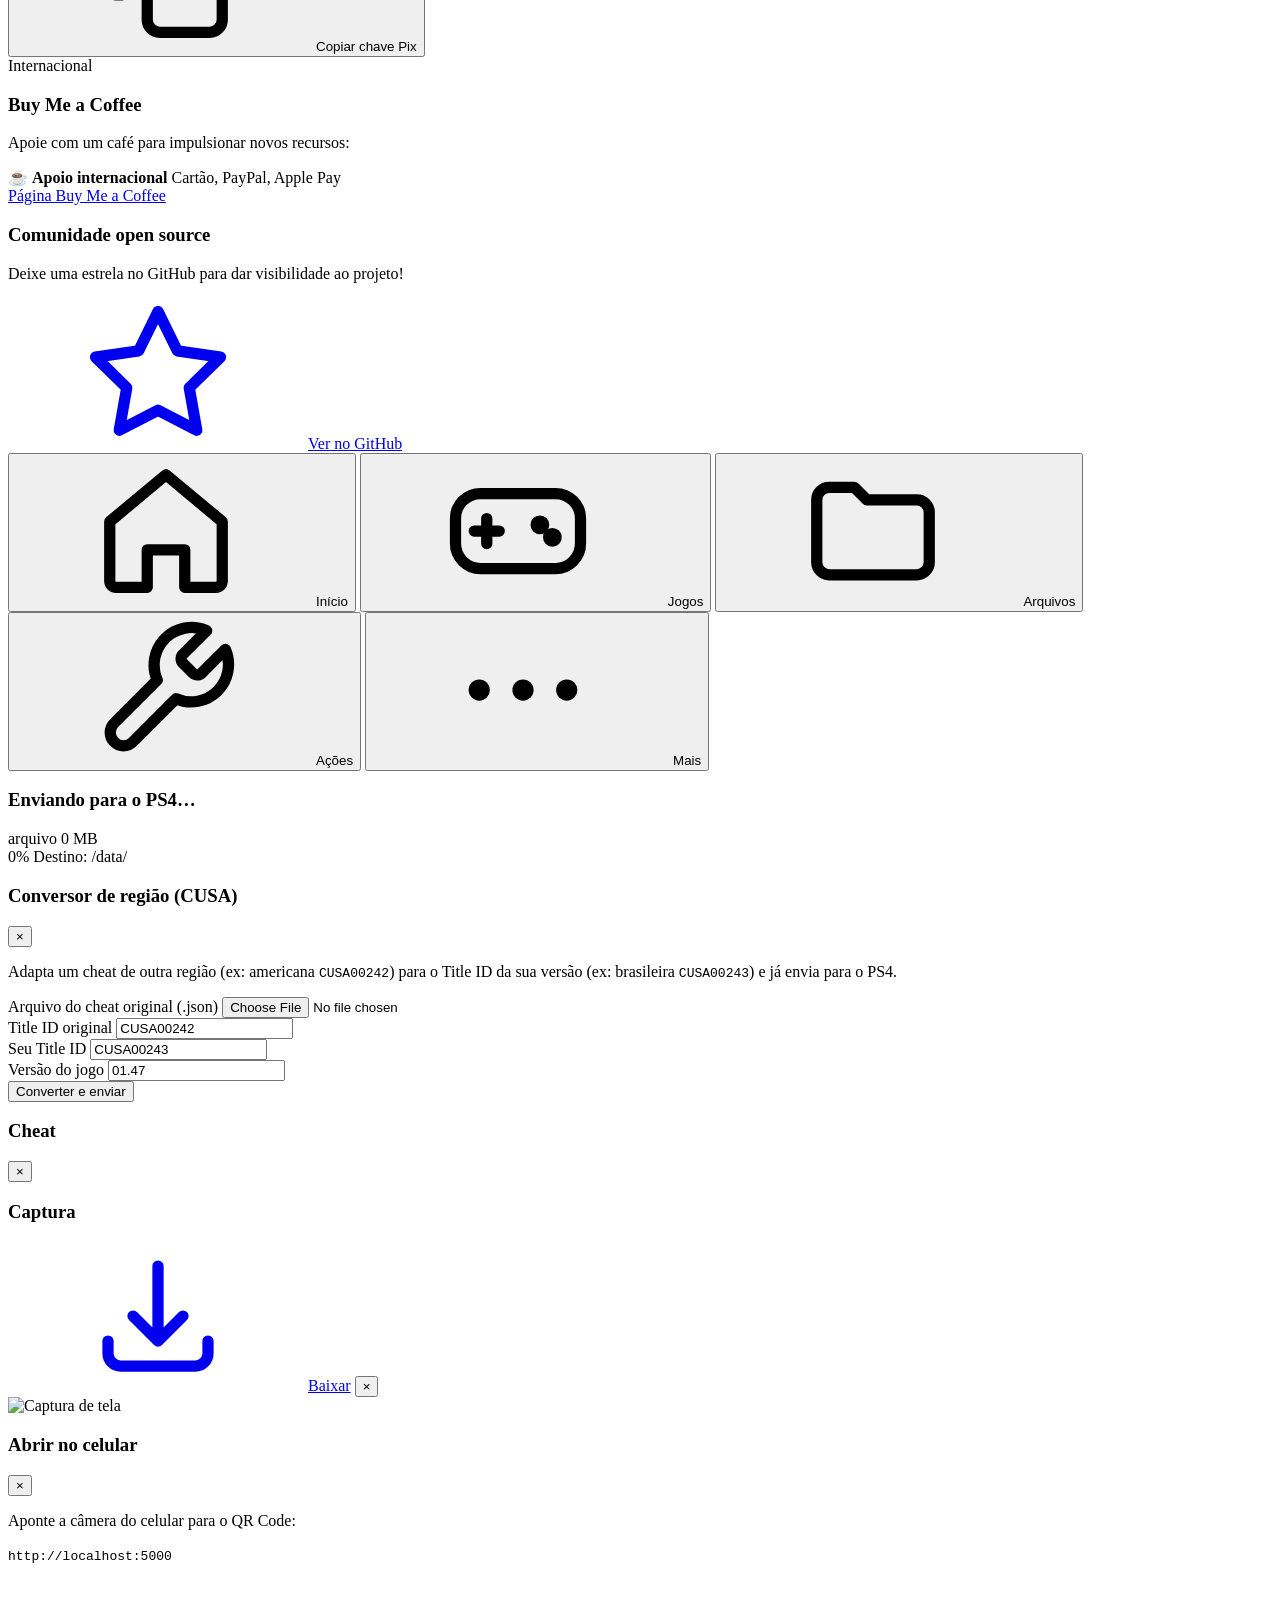
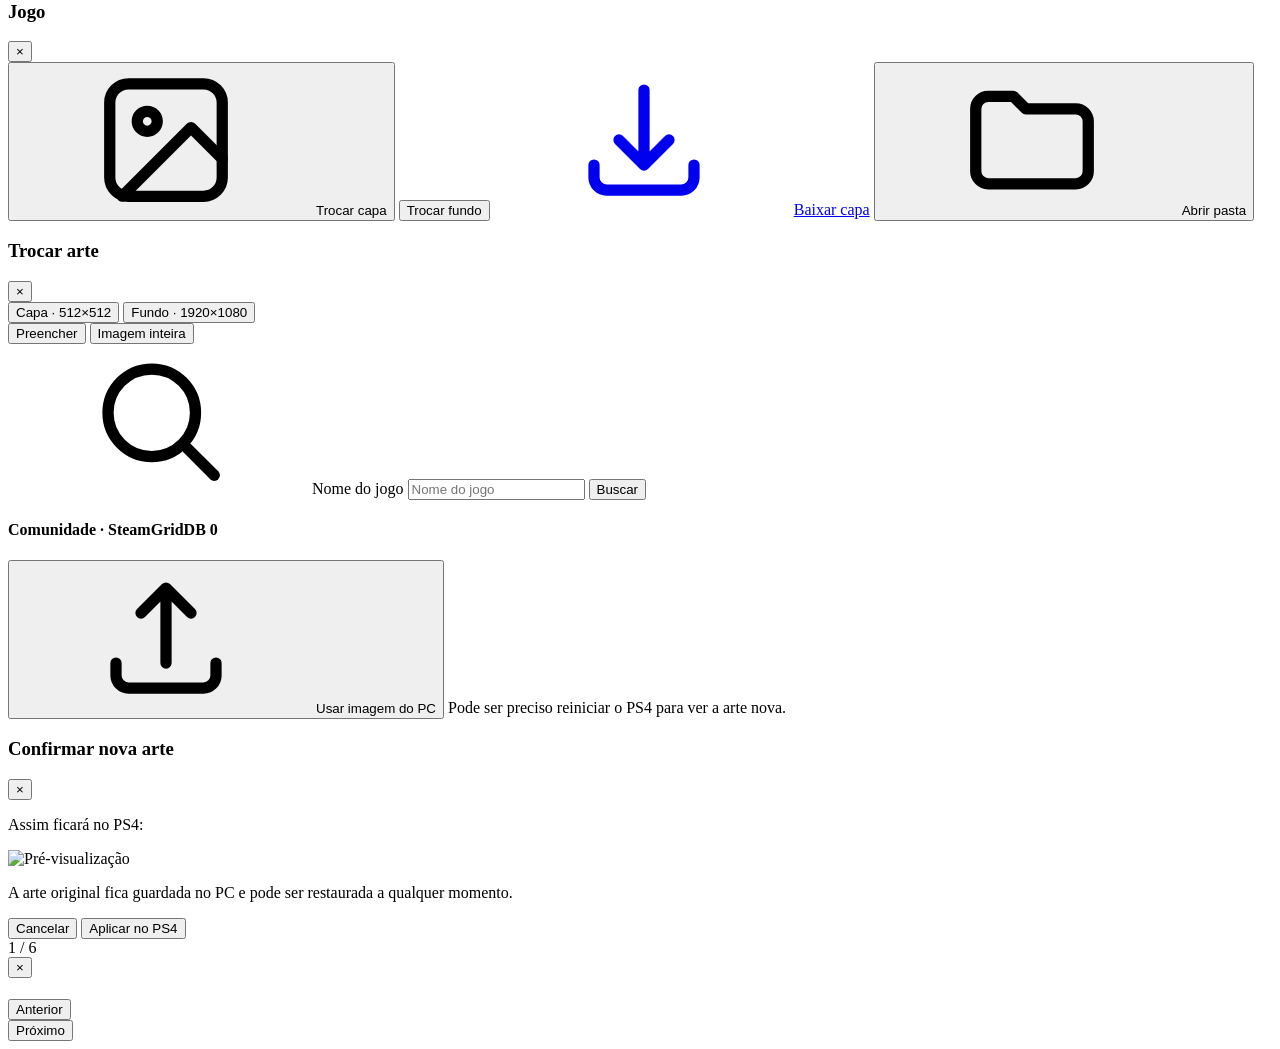
==== commit 137038dd: "feat(ui): show live BinLoader state on the payload card Payload uploads fail whenever the GoldHEN Bi" ====
--- a/wwwroot/index.html
+++ b/wwwroot/index.html
@@ -444,6 +444,14 @@
                 <label for="payload-file-input" data-i18n="tool_payload_file_label">Arquivo de payload (.bin)</label>
                 <input type="file" id="payload-file-input" accept=".bin,.elf">
               </div>
+              <div class="port-status" id="binloader-status" aria-live="polite">
+                <span class="status-dot"></span><span class="port-status-text">BinLoader (porta 9090): não verificado</span>
+                <button class="btn btn-ghost btn-sm" id="btn-check-binloader">Verificar</button>
+              </div>
+              <div class="warn-box" id="binloader-help" hidden>
+                <strong>O BinLoader do GoldHEN não está escutando.</strong> No PS4, abra o menu do GoldHEN › <em>Server Settings</em> e desligue e ligue <em>BinLoader Server</em>. Se continuar fechado, reinicie o console e ative o GoldHEN de novo. Depois clique em Verificar.
+                Enviar PKGs funciona porque usa o FTP (porta 2121), que é outro serviço.
+              </div>
               <button class="btn btn-primary" id="btn-send-payload"><svg><use href="#i-send"/></svg><span data-i18n="tool_payload_btn">Enviar payload</span></button>
             </div>
 
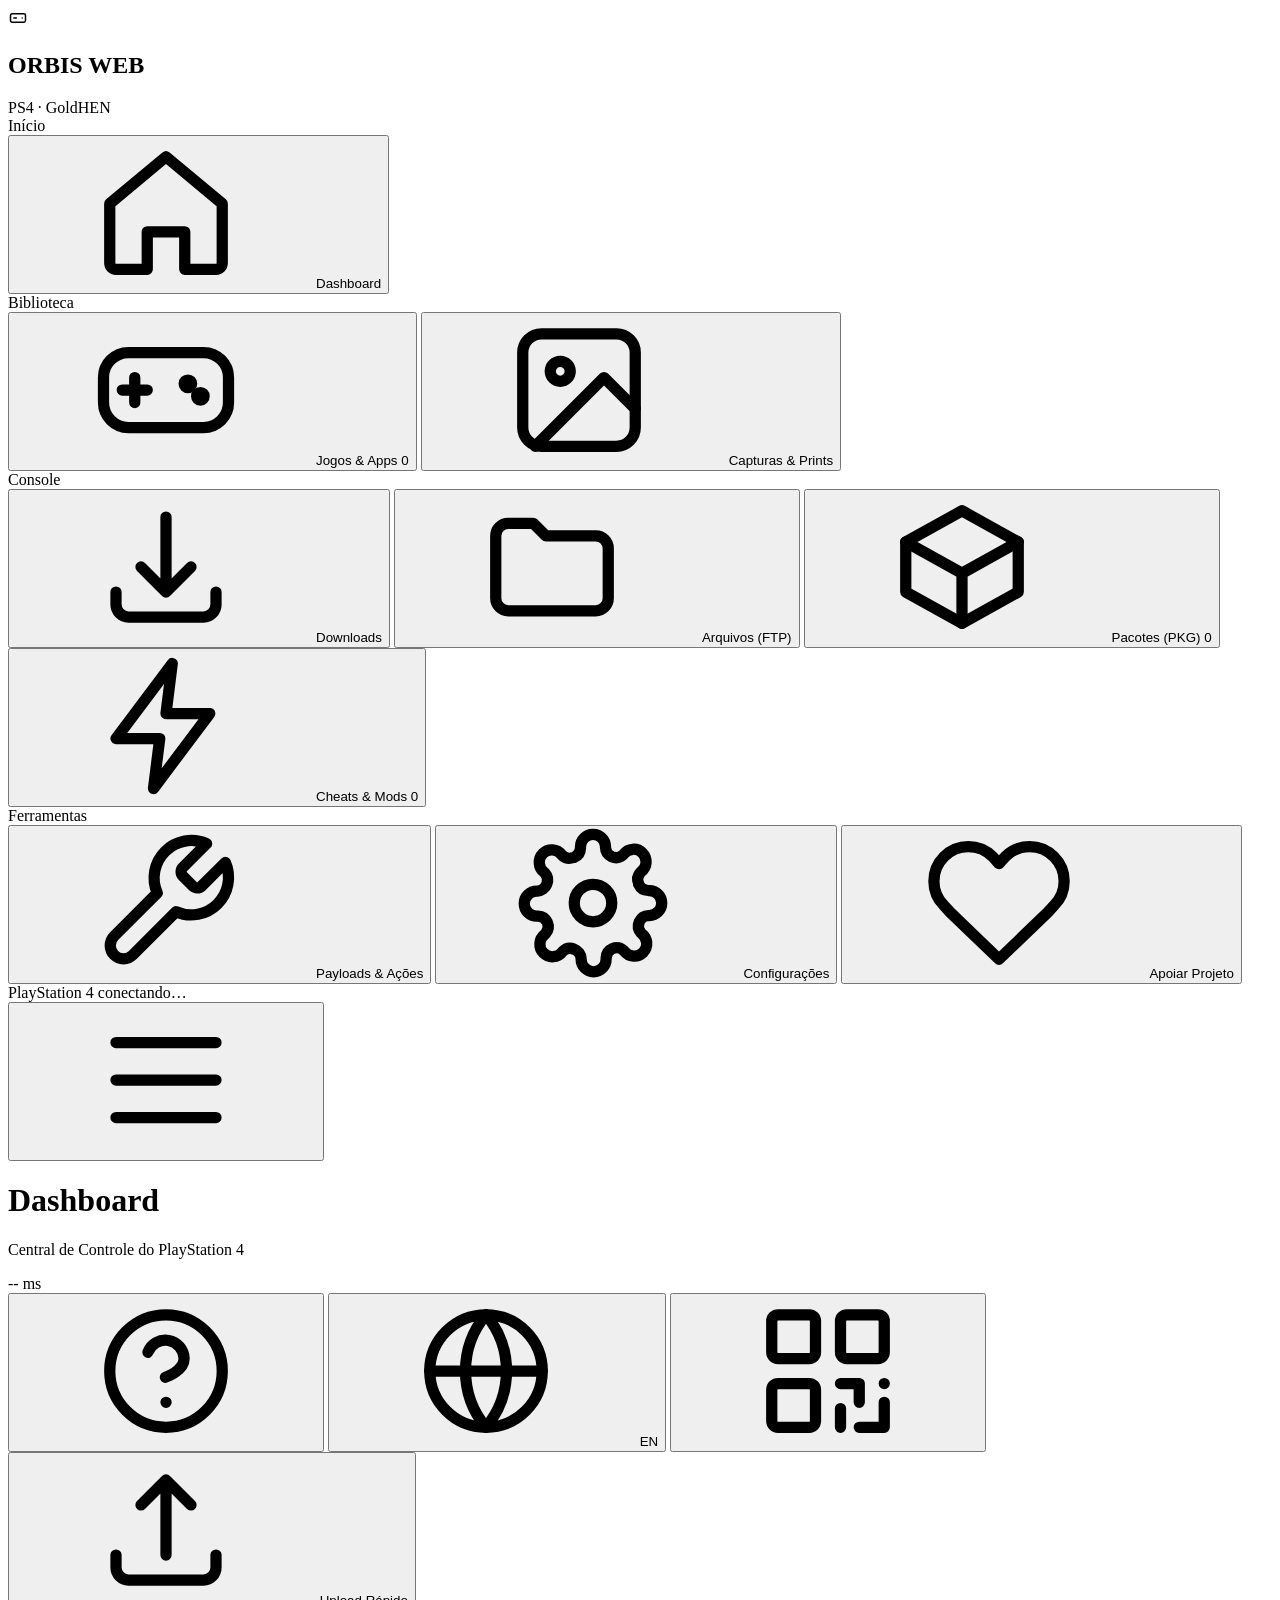
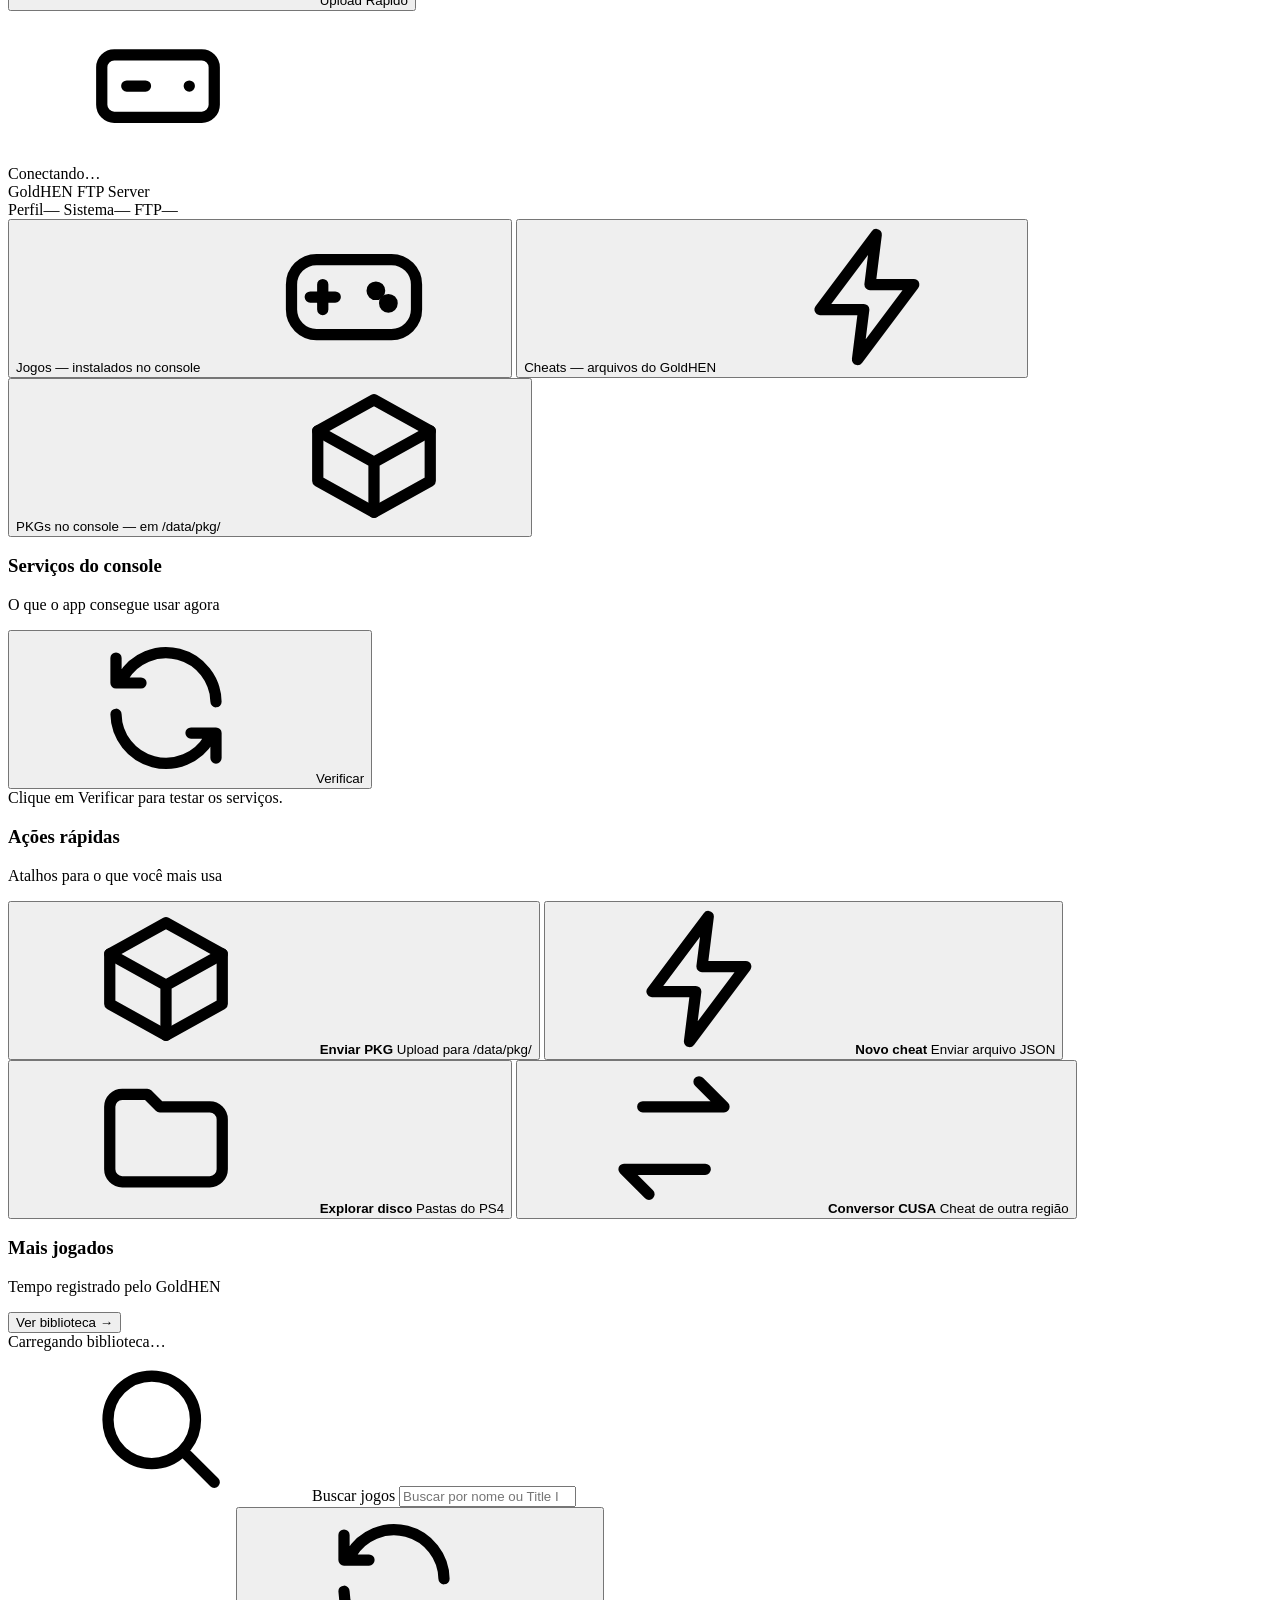
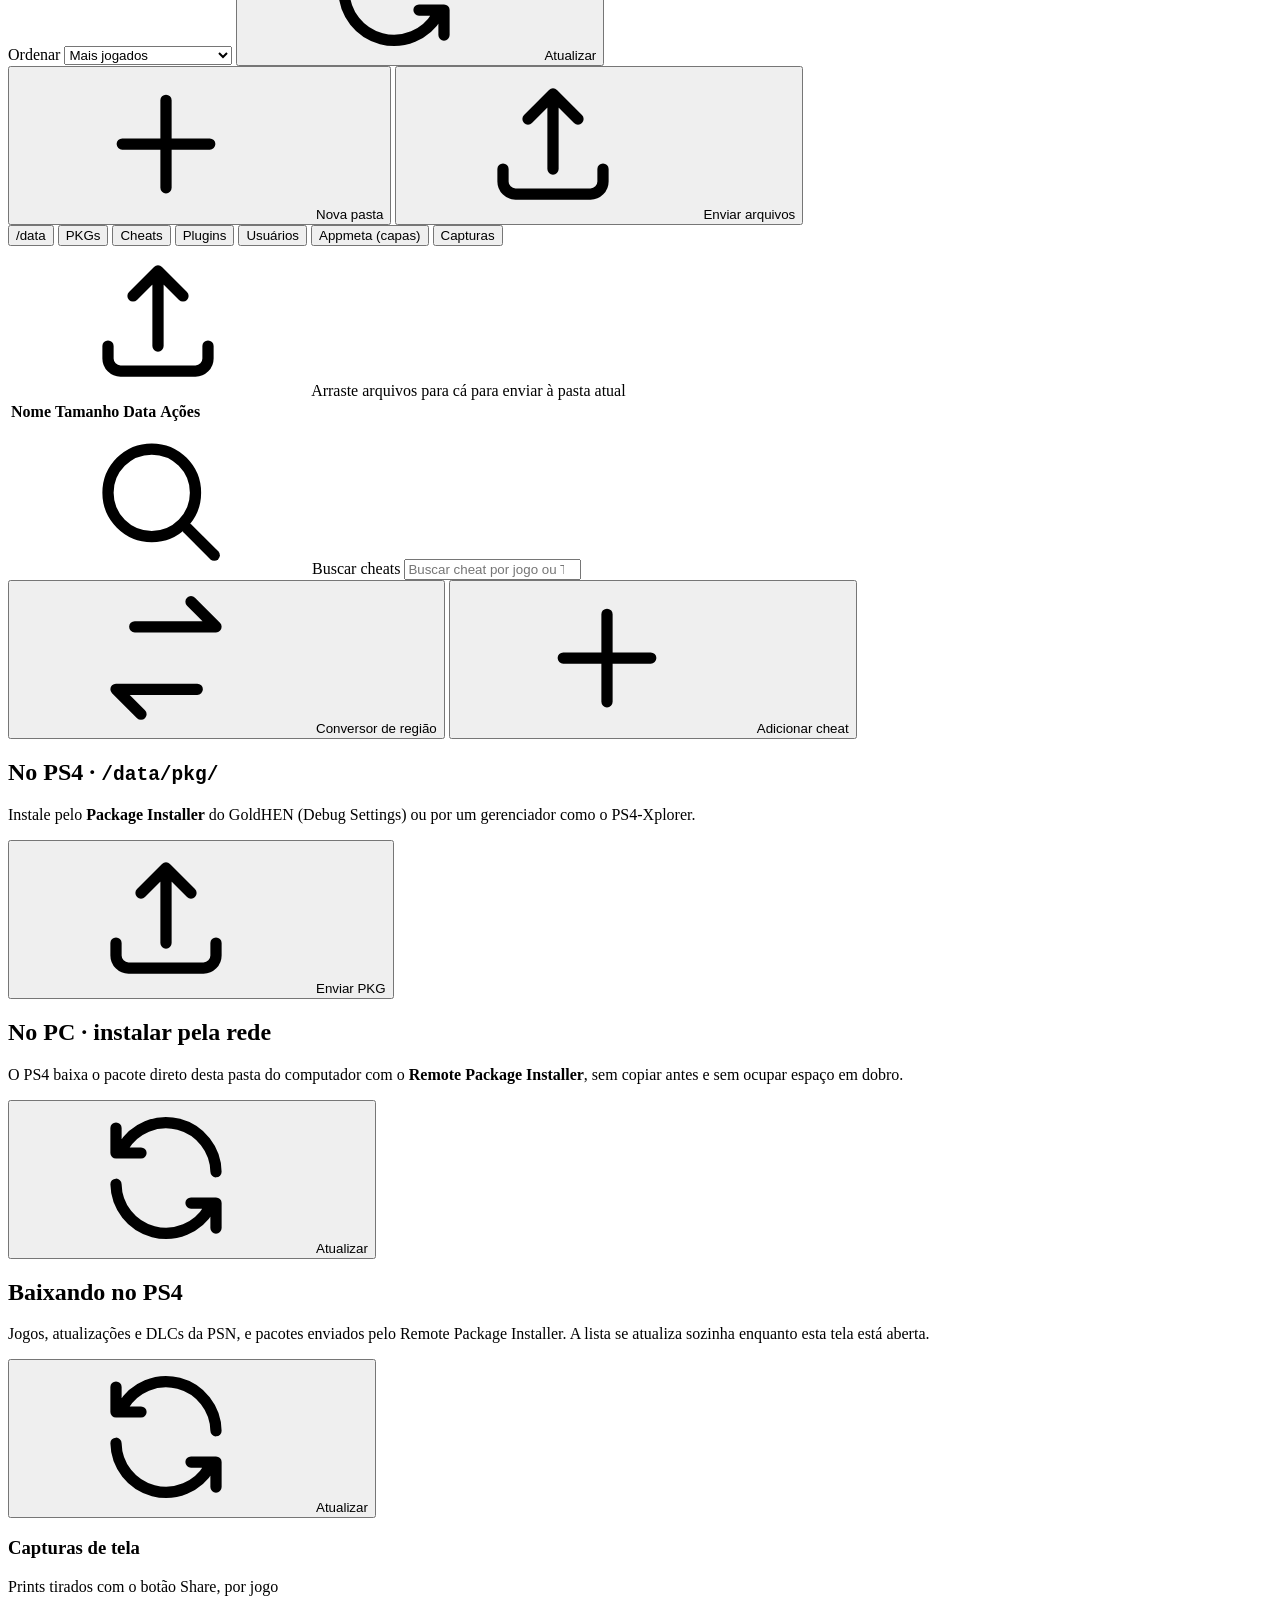
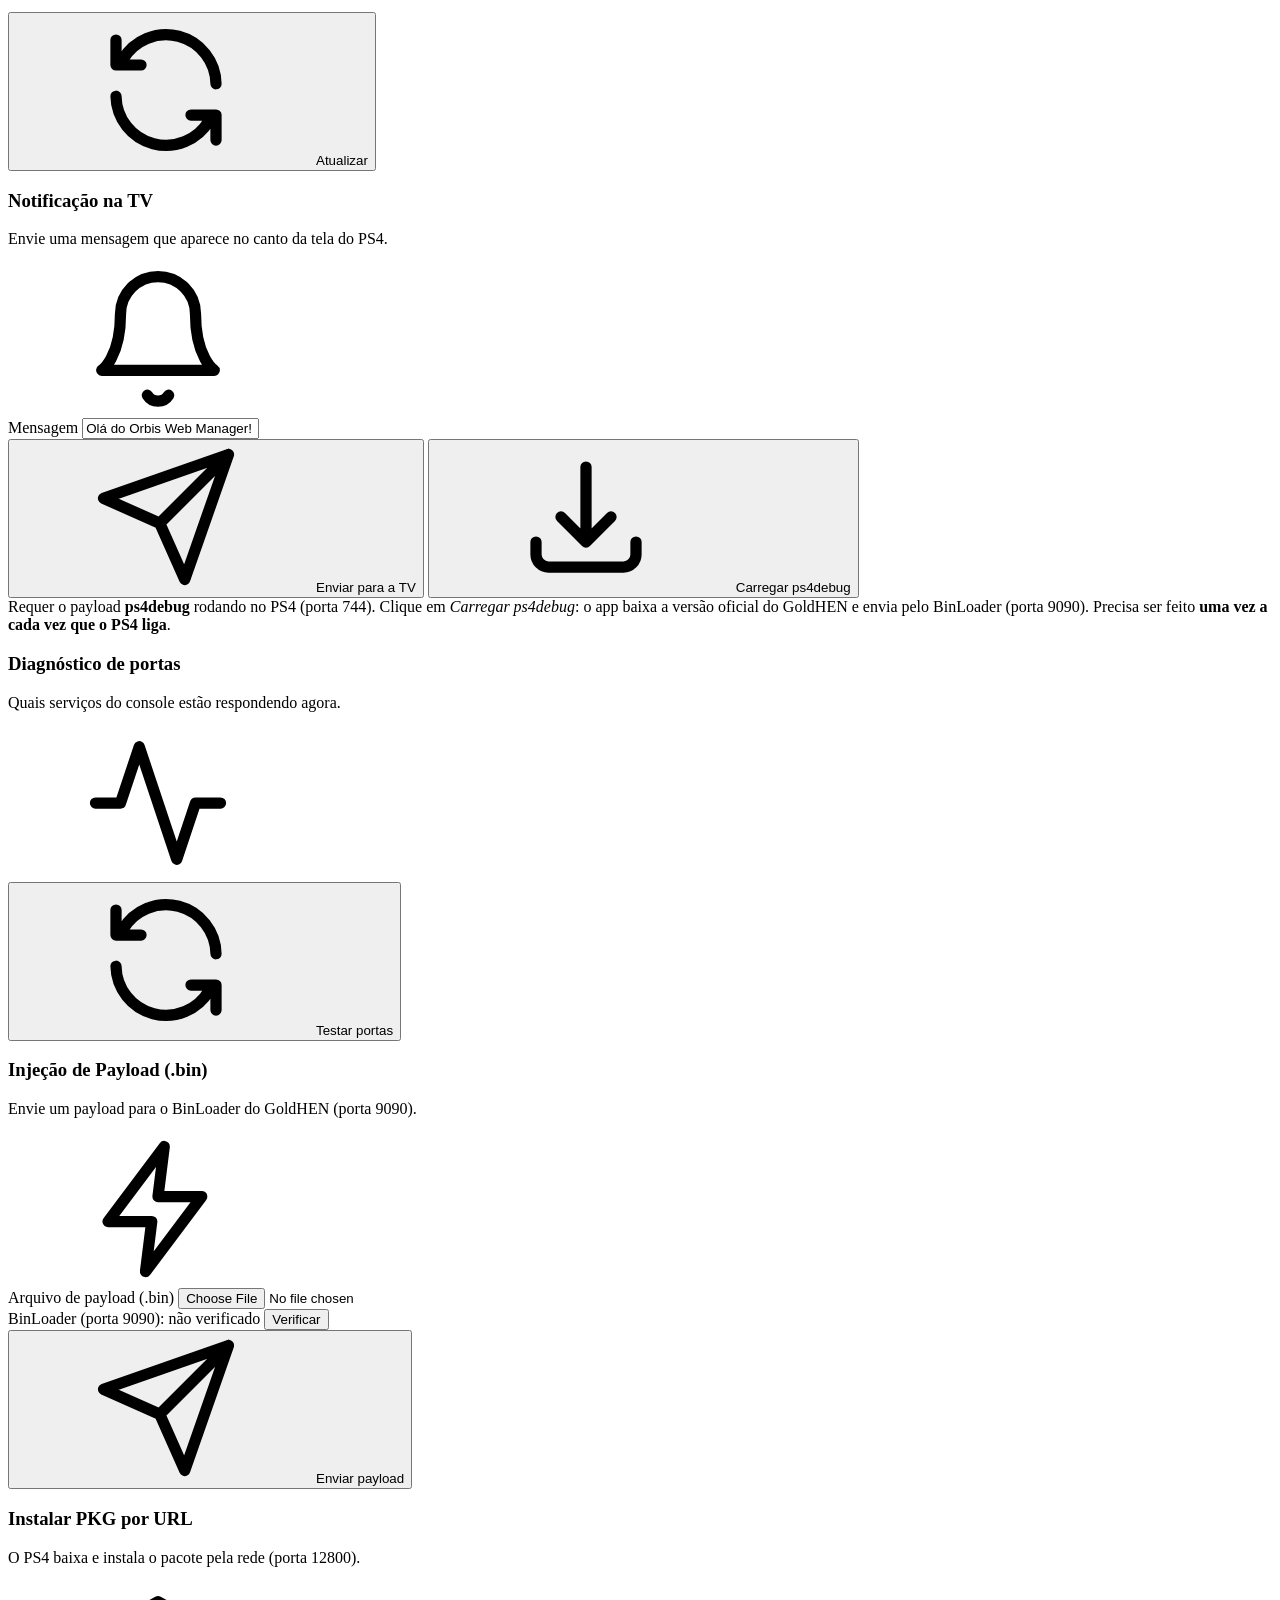
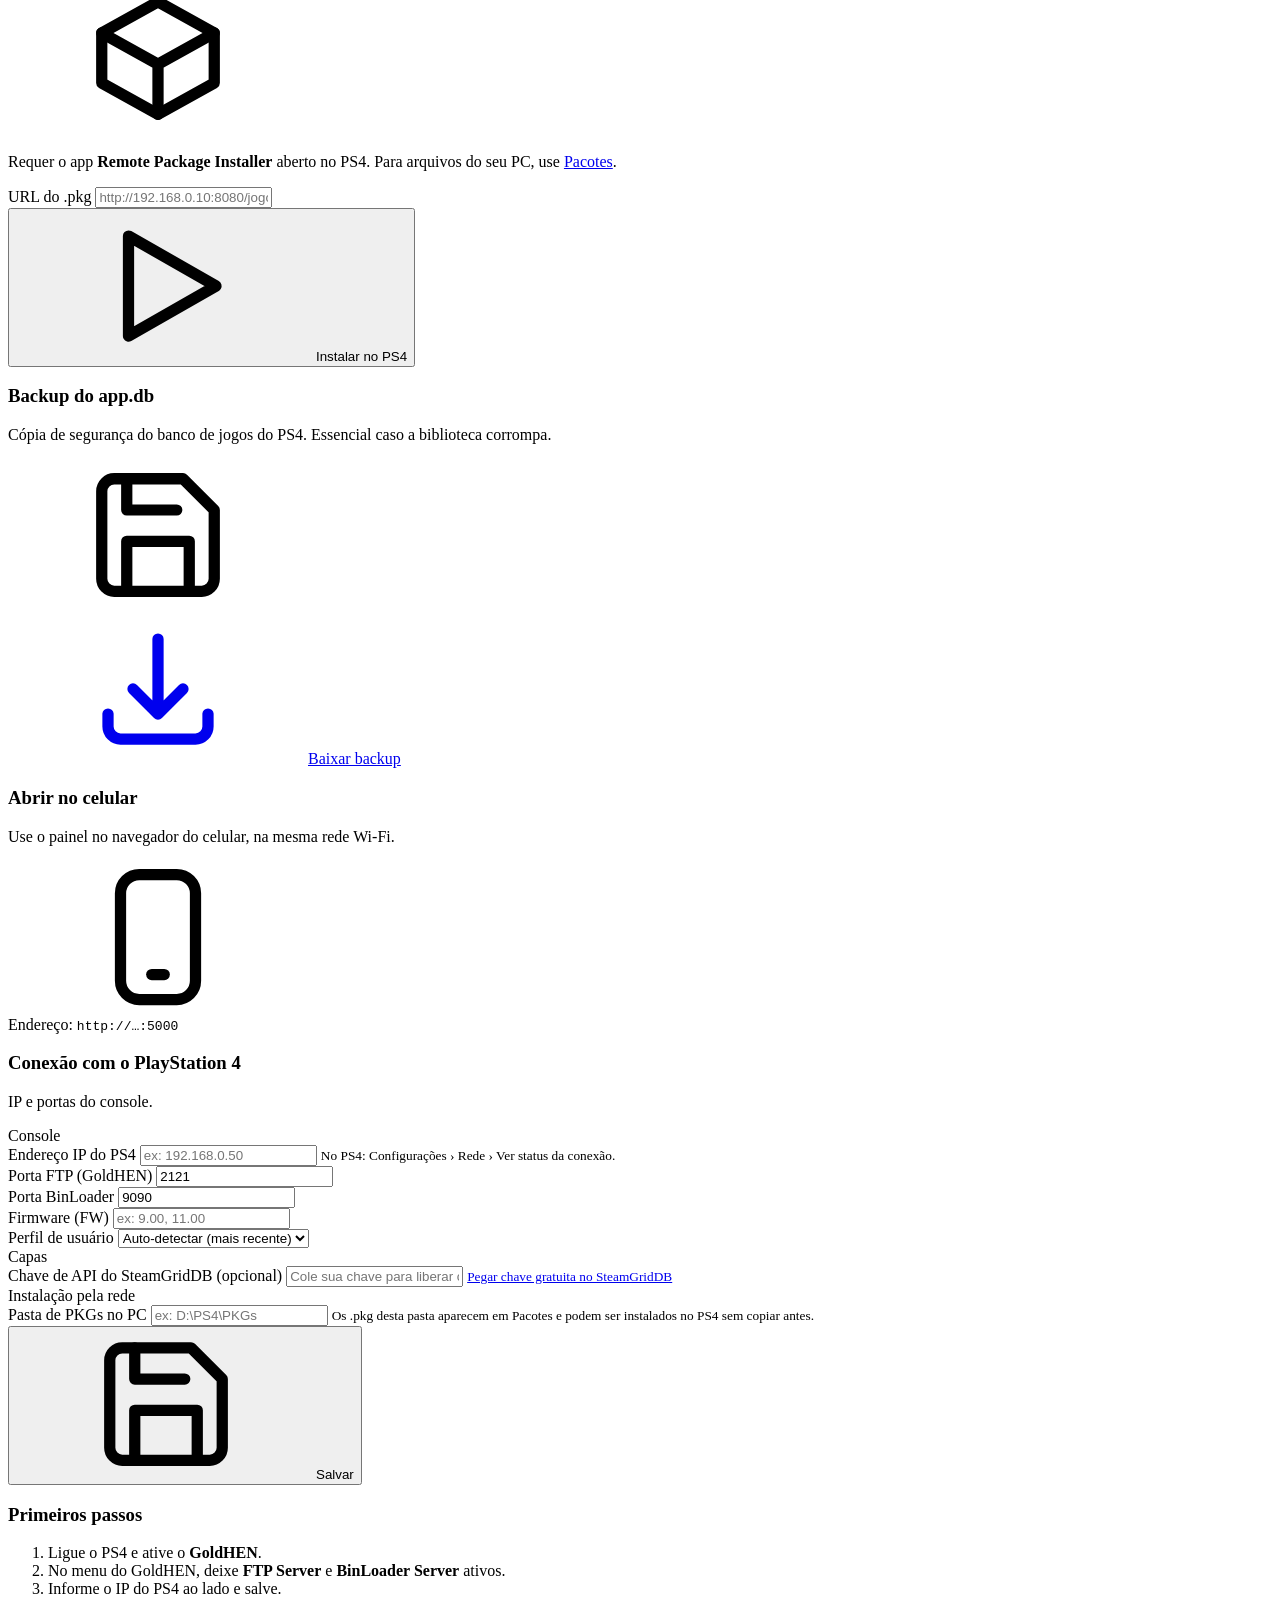
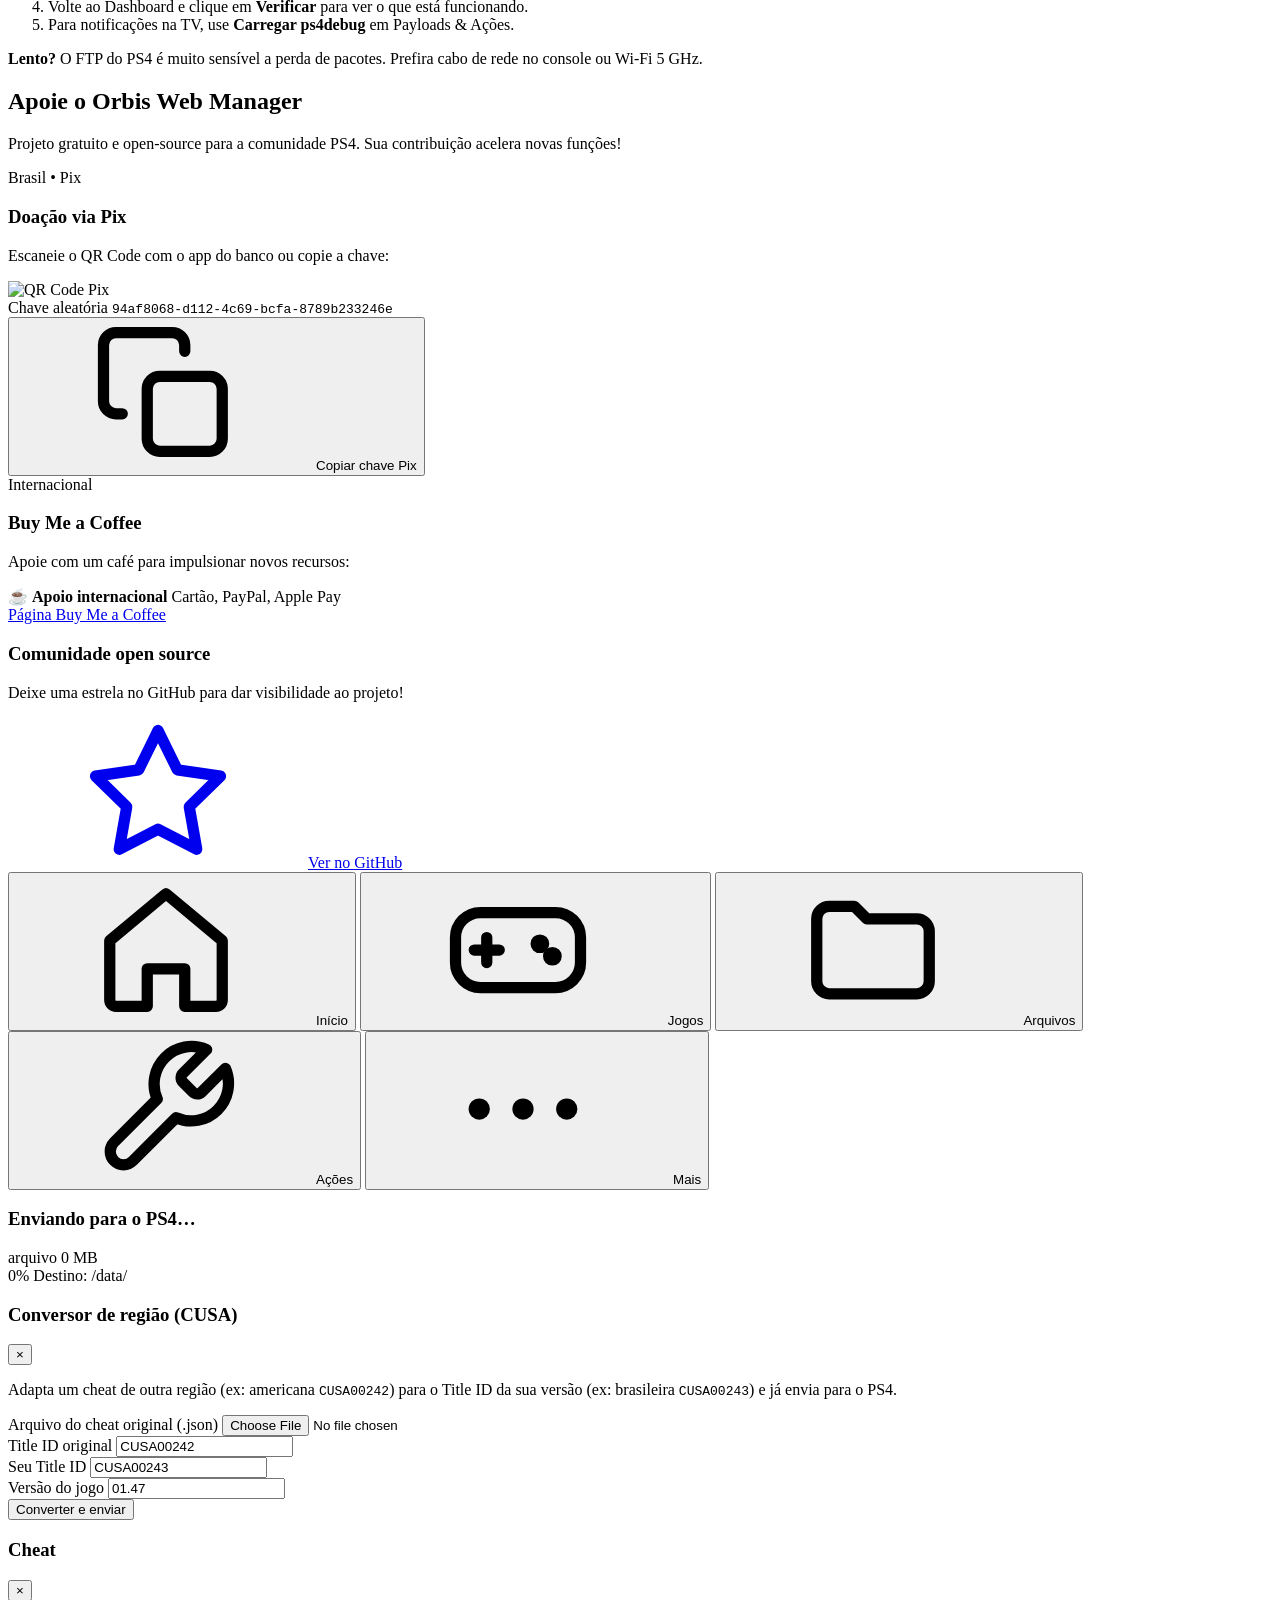
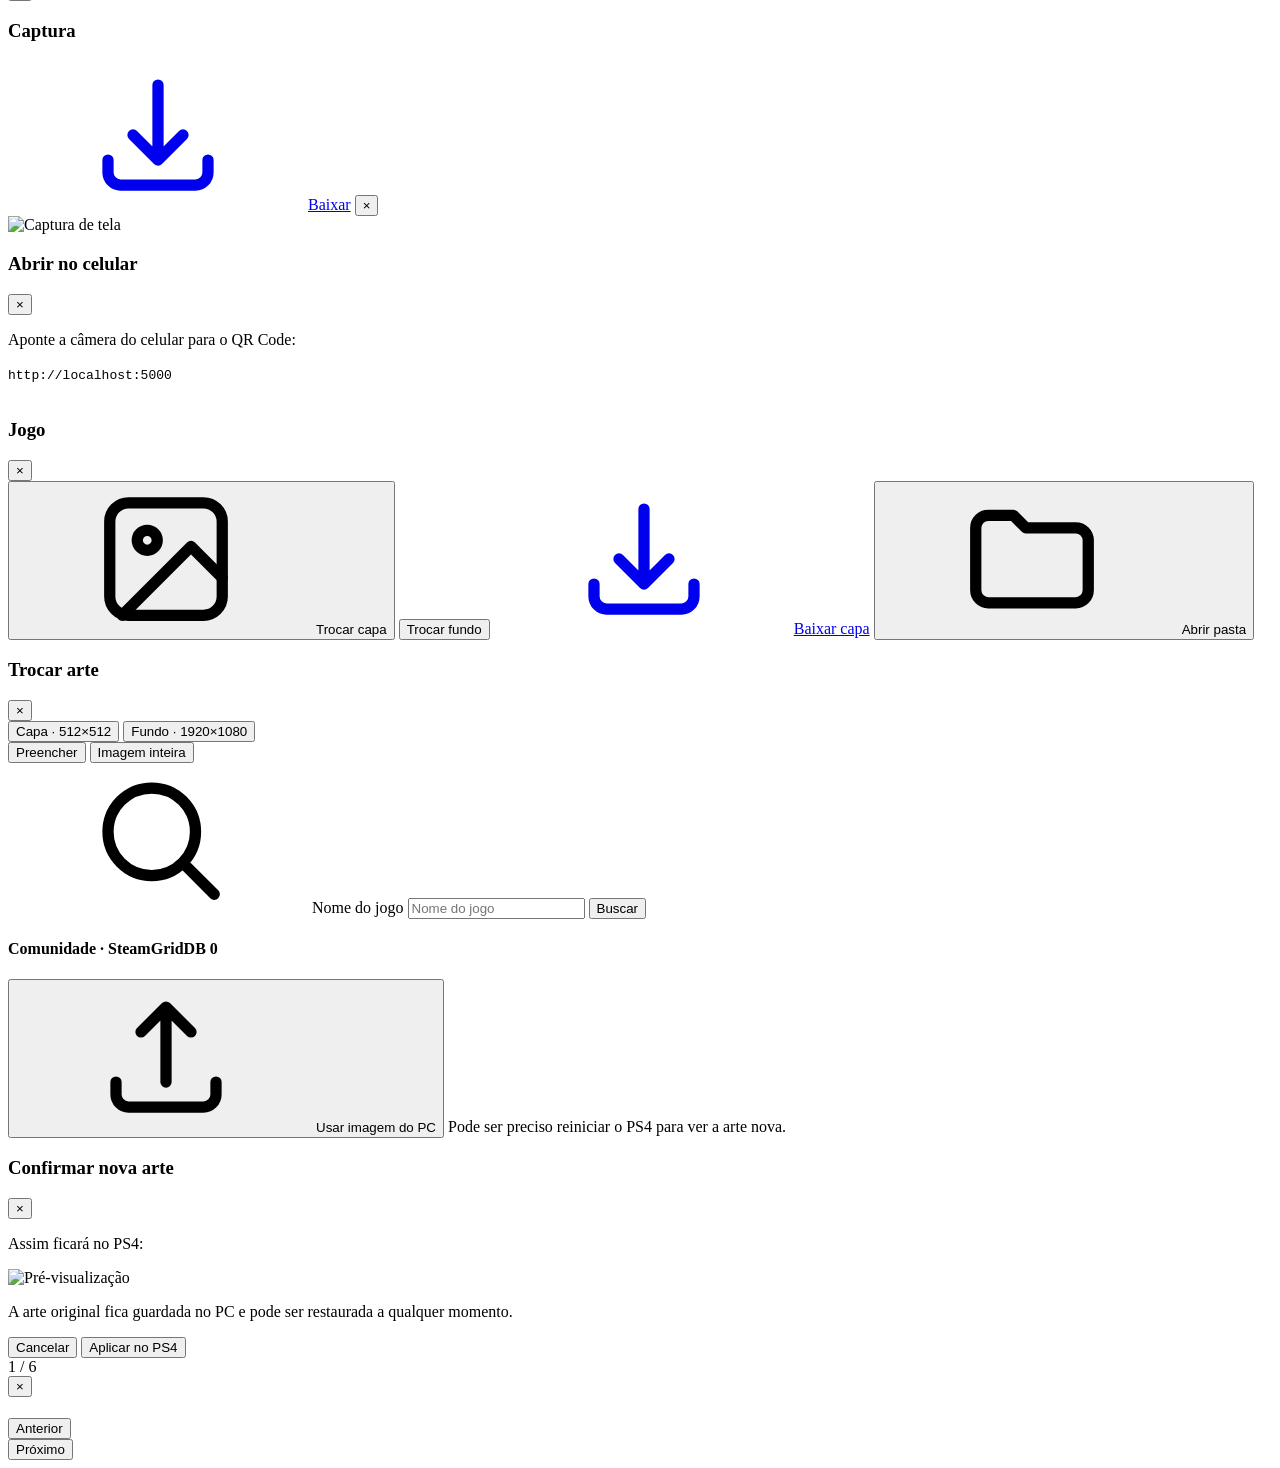
==== commit a9167ee9: "feat: live console download monitor (PSN games, updates, DLC, RPI) New Downloads screen shows percen" ====
--- a/wwwroot/index.html
+++ b/wwwroot/index.html
@@ -77,6 +77,10 @@
         </button>
 
         <div class="nav-group-label">Console</div>
+        <button class="nav-item" data-tab="downloads">
+          <svg><use href="#i-download"/></svg><span data-i18n="nav_downloads">Downloads</span>
+          <span class="nav-badge" id="downloads-count-badge" hidden>0</span>
+        </button>
         <button class="nav-item" data-tab="files">
           <svg><use href="#i-folder"/></svg><span data-i18n="nav_files">Arquivos (FTP)</span>
         </button>
@@ -379,6 +383,26 @@
           </div>
         </section>
 
+        <!-- ============ DOWNLOADS ============ -->
+        <section class="tab-pane" id="pane-downloads">
+          <div class="card p-4">
+            <div class="pkg-header-banner">
+              <div>
+                <h2>Baixando no PS4</h2>
+                <p>Jogos, atualizações e DLCs da PSN, e pacotes enviados pelo Remote Package Installer. A lista se atualiza sozinha enquanto esta tela está aberta.</p>
+              </div>
+              <button class="btn btn-outline" id="btn-refresh-downloads"><svg><use href="#i-refresh"/></svg><span>Atualizar</span></button>
+            </div>
+            <div class="dl-list" id="downloads-container" aria-live="polite"></div>
+            <p class="dl-updated" id="downloads-updated"></p>
+          </div>
+
+          <div class="card p-4 mt-4" id="downloads-finished-card" hidden>
+            <div class="pkg-header-banner"><div><h2>Concluídos agora há pouco</h2><p>O console passa a instalar o conteúdo logo depois do download.</p></div></div>
+            <div class="dl-list" id="downloads-finished"></div>
+          </div>
+        </section>
+
         <!-- ============ CAPTURES ============ -->
         <section class="tab-pane" id="pane-media">
           <div class="section-header">
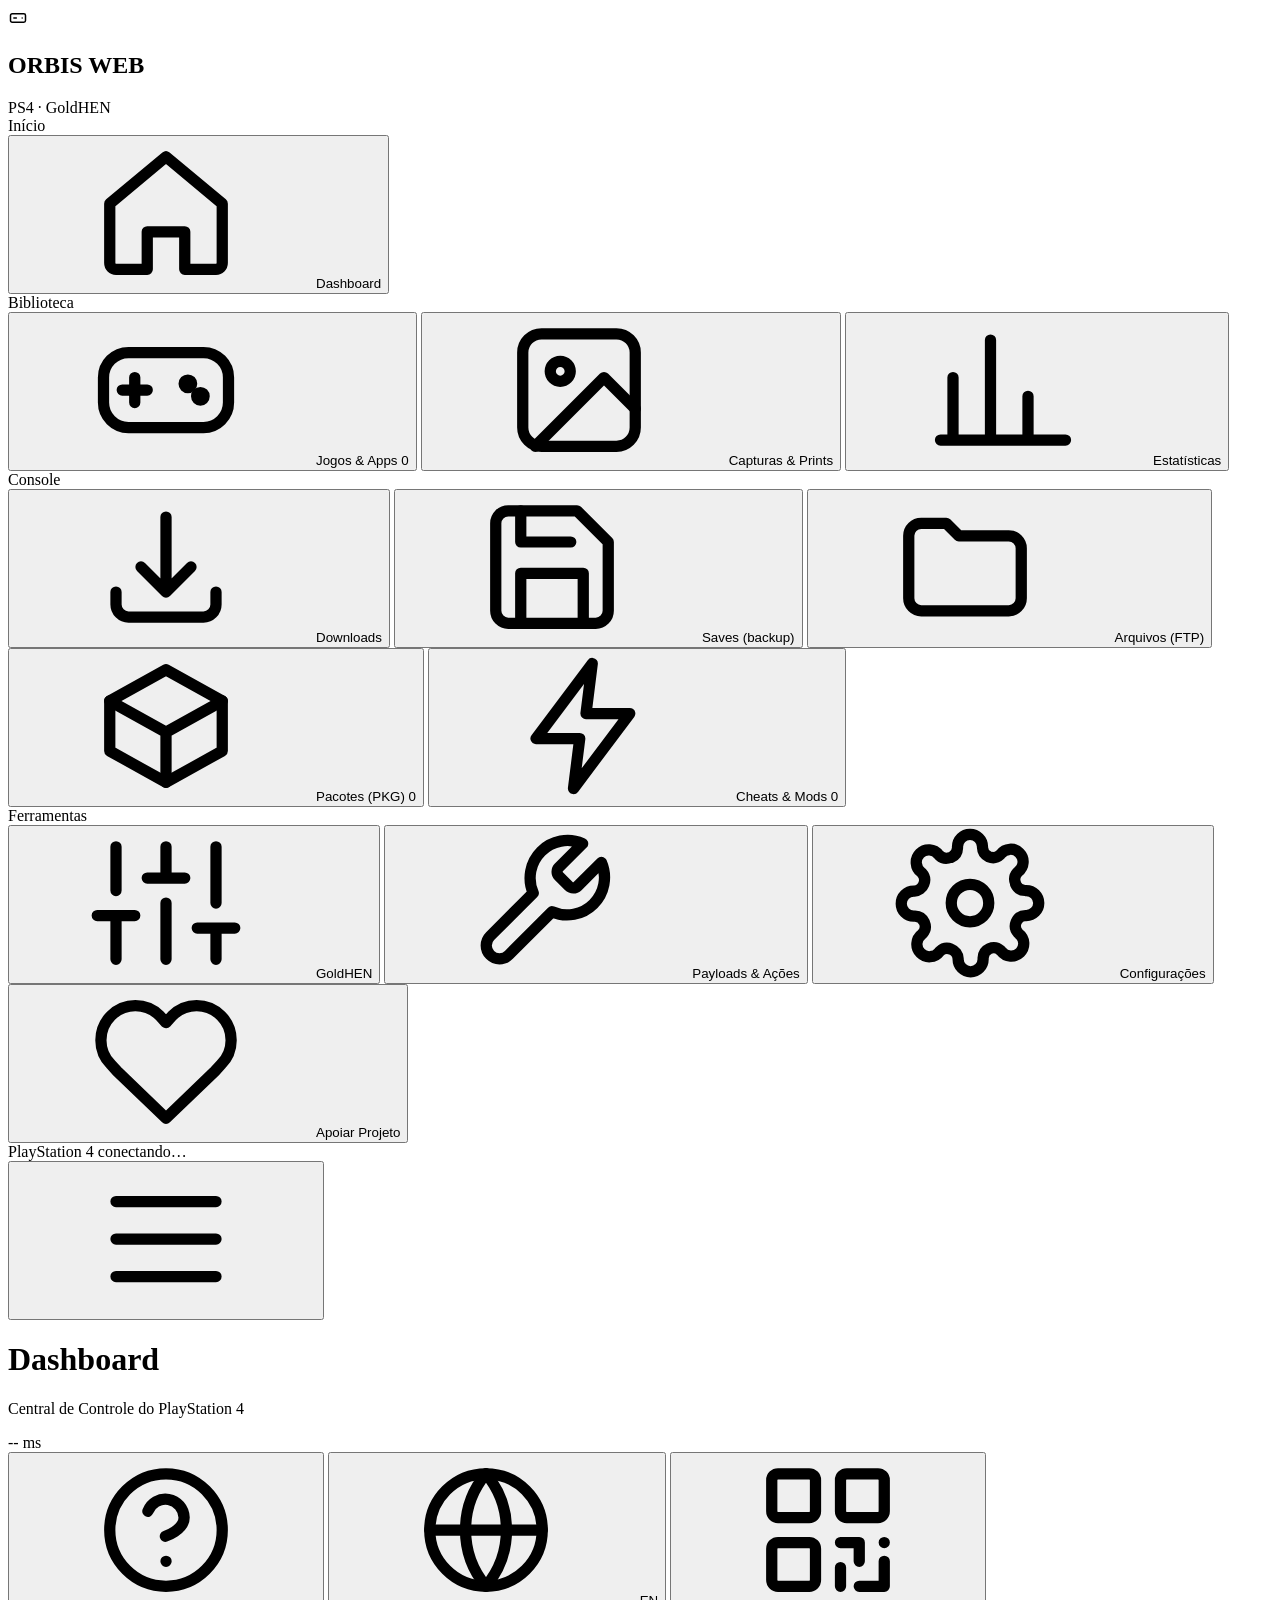
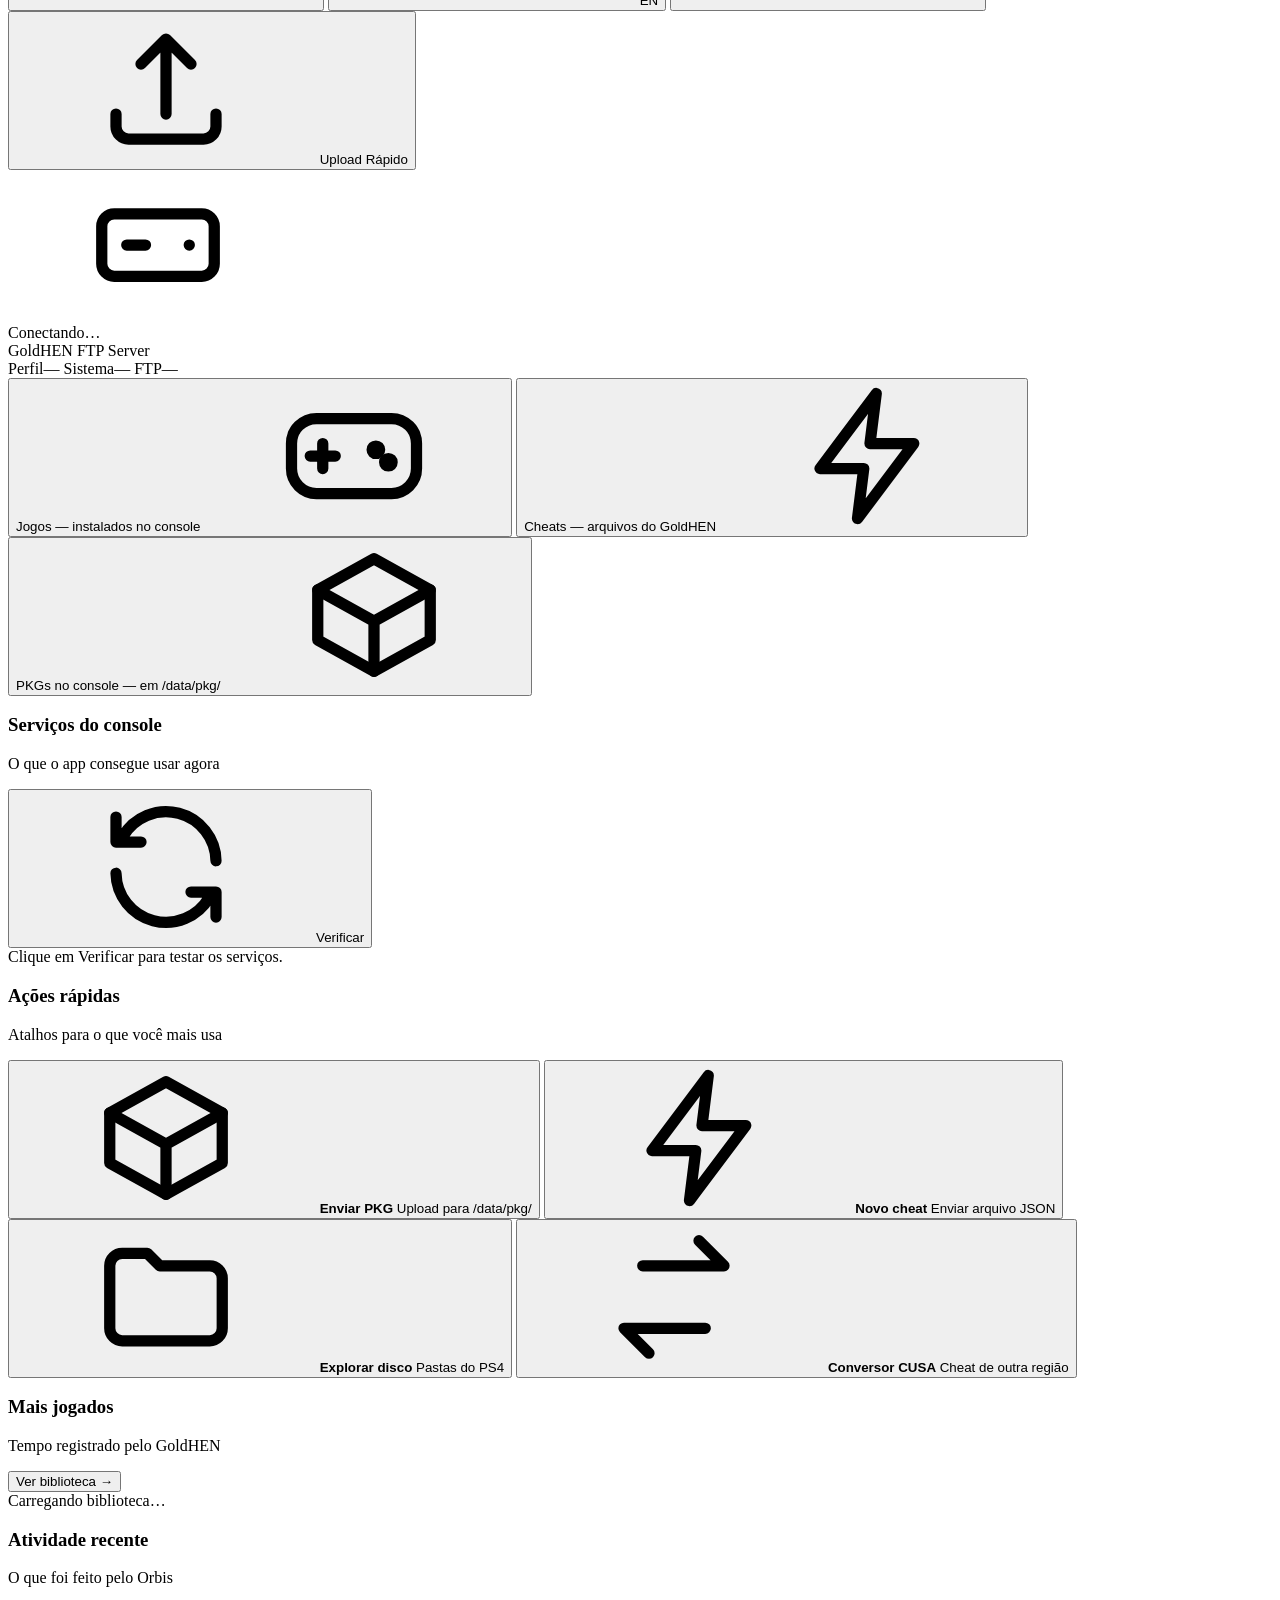
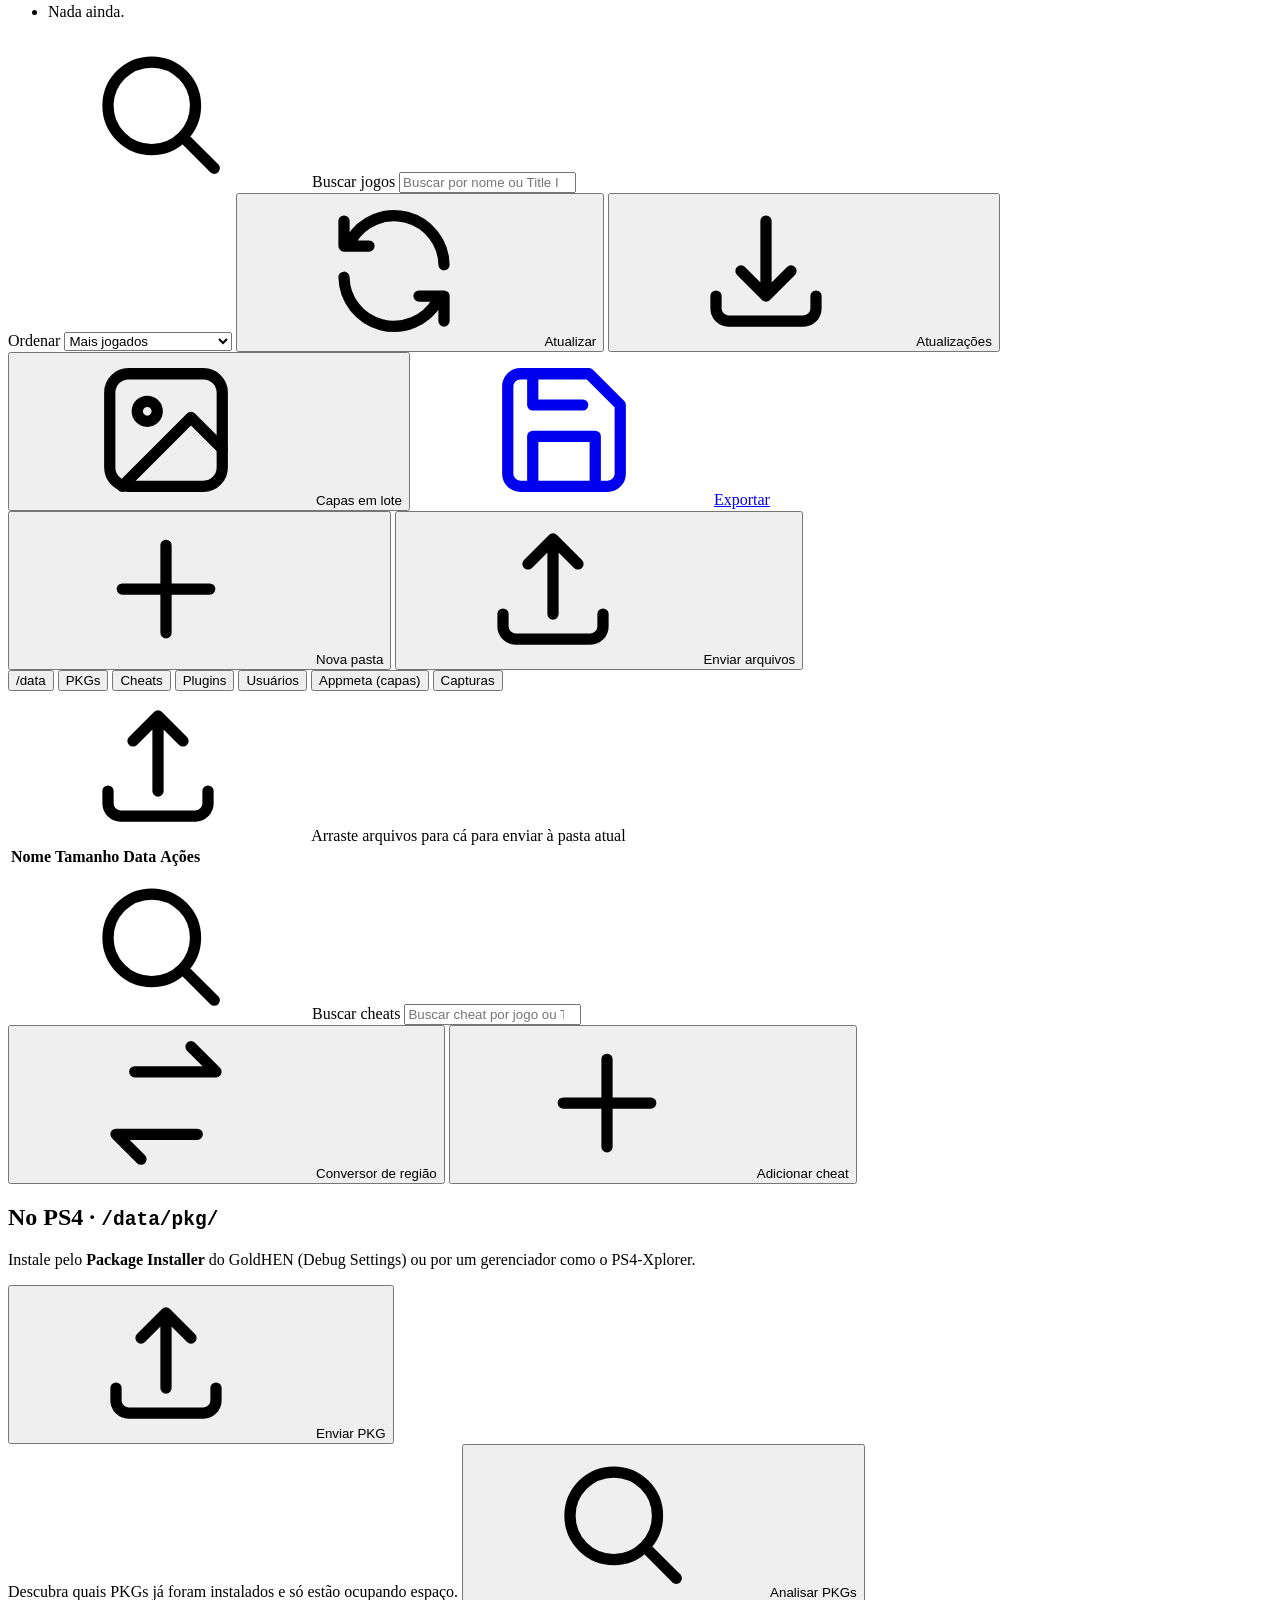
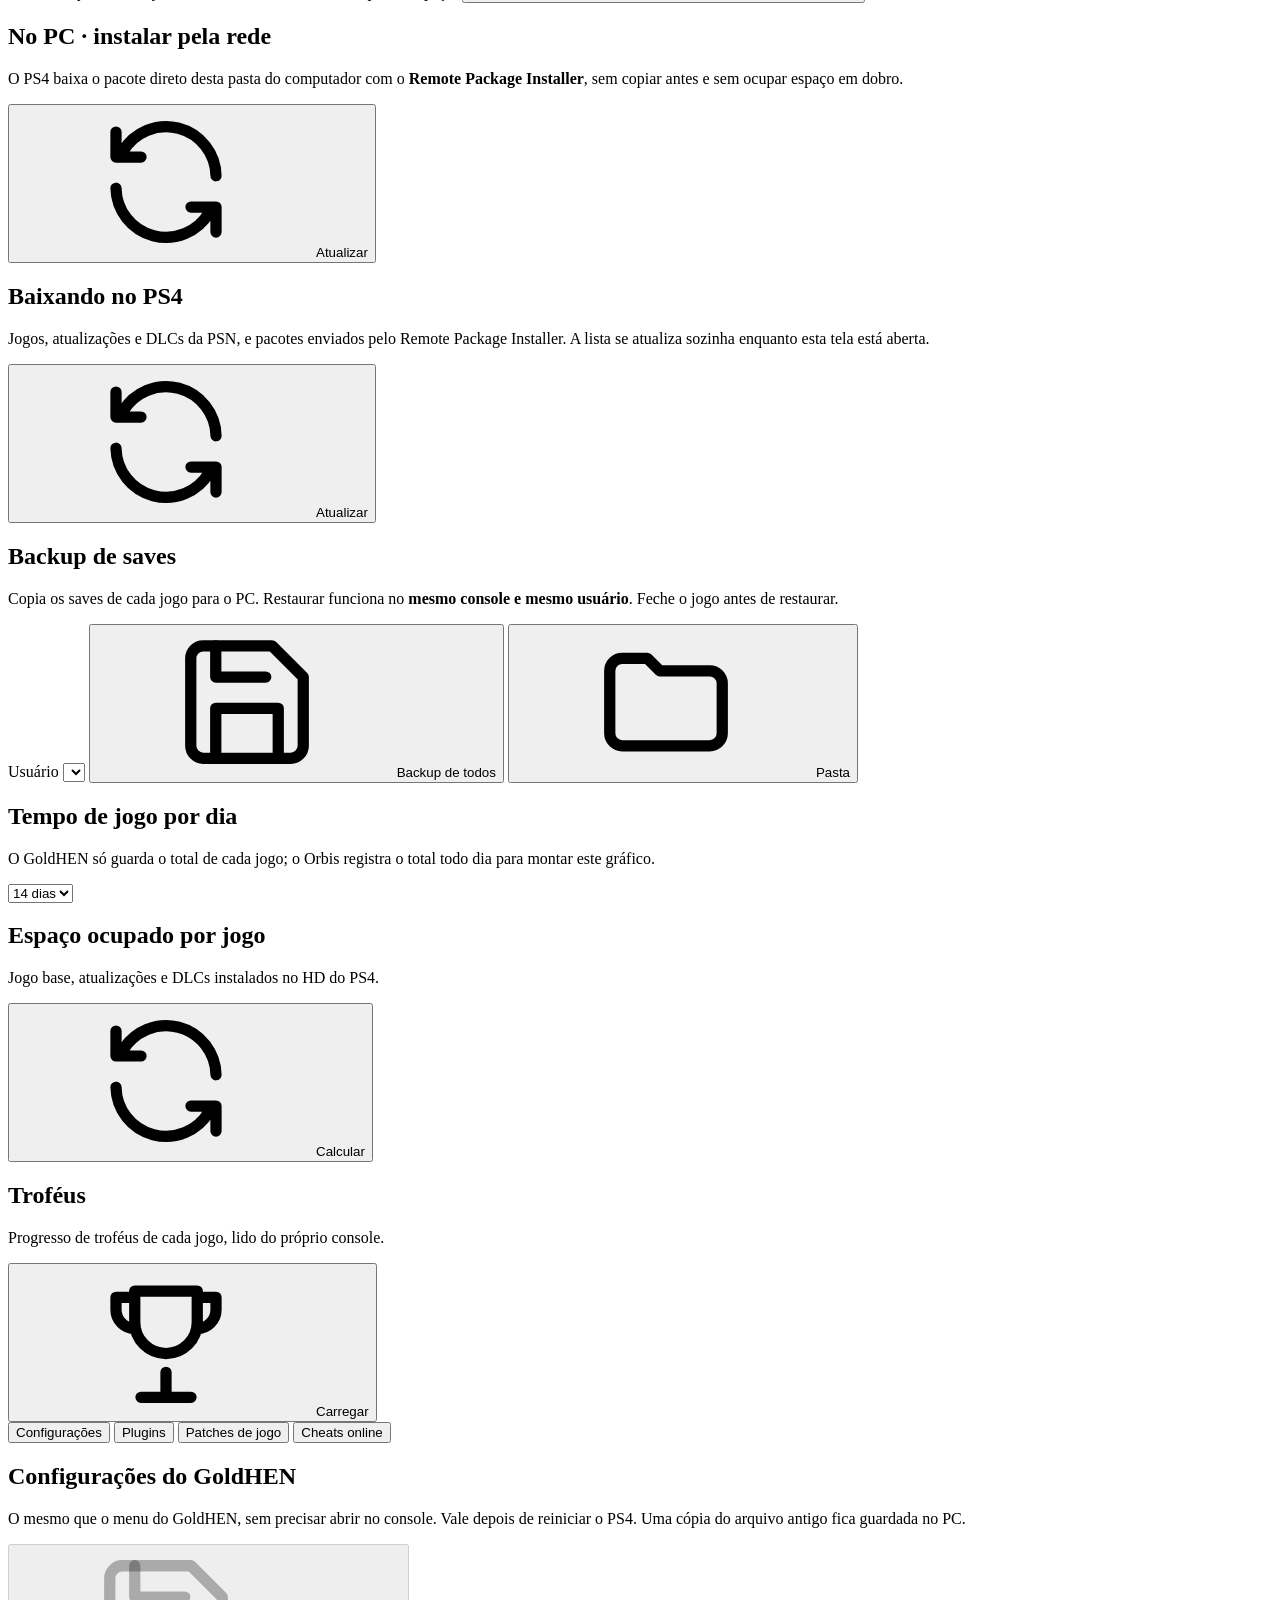
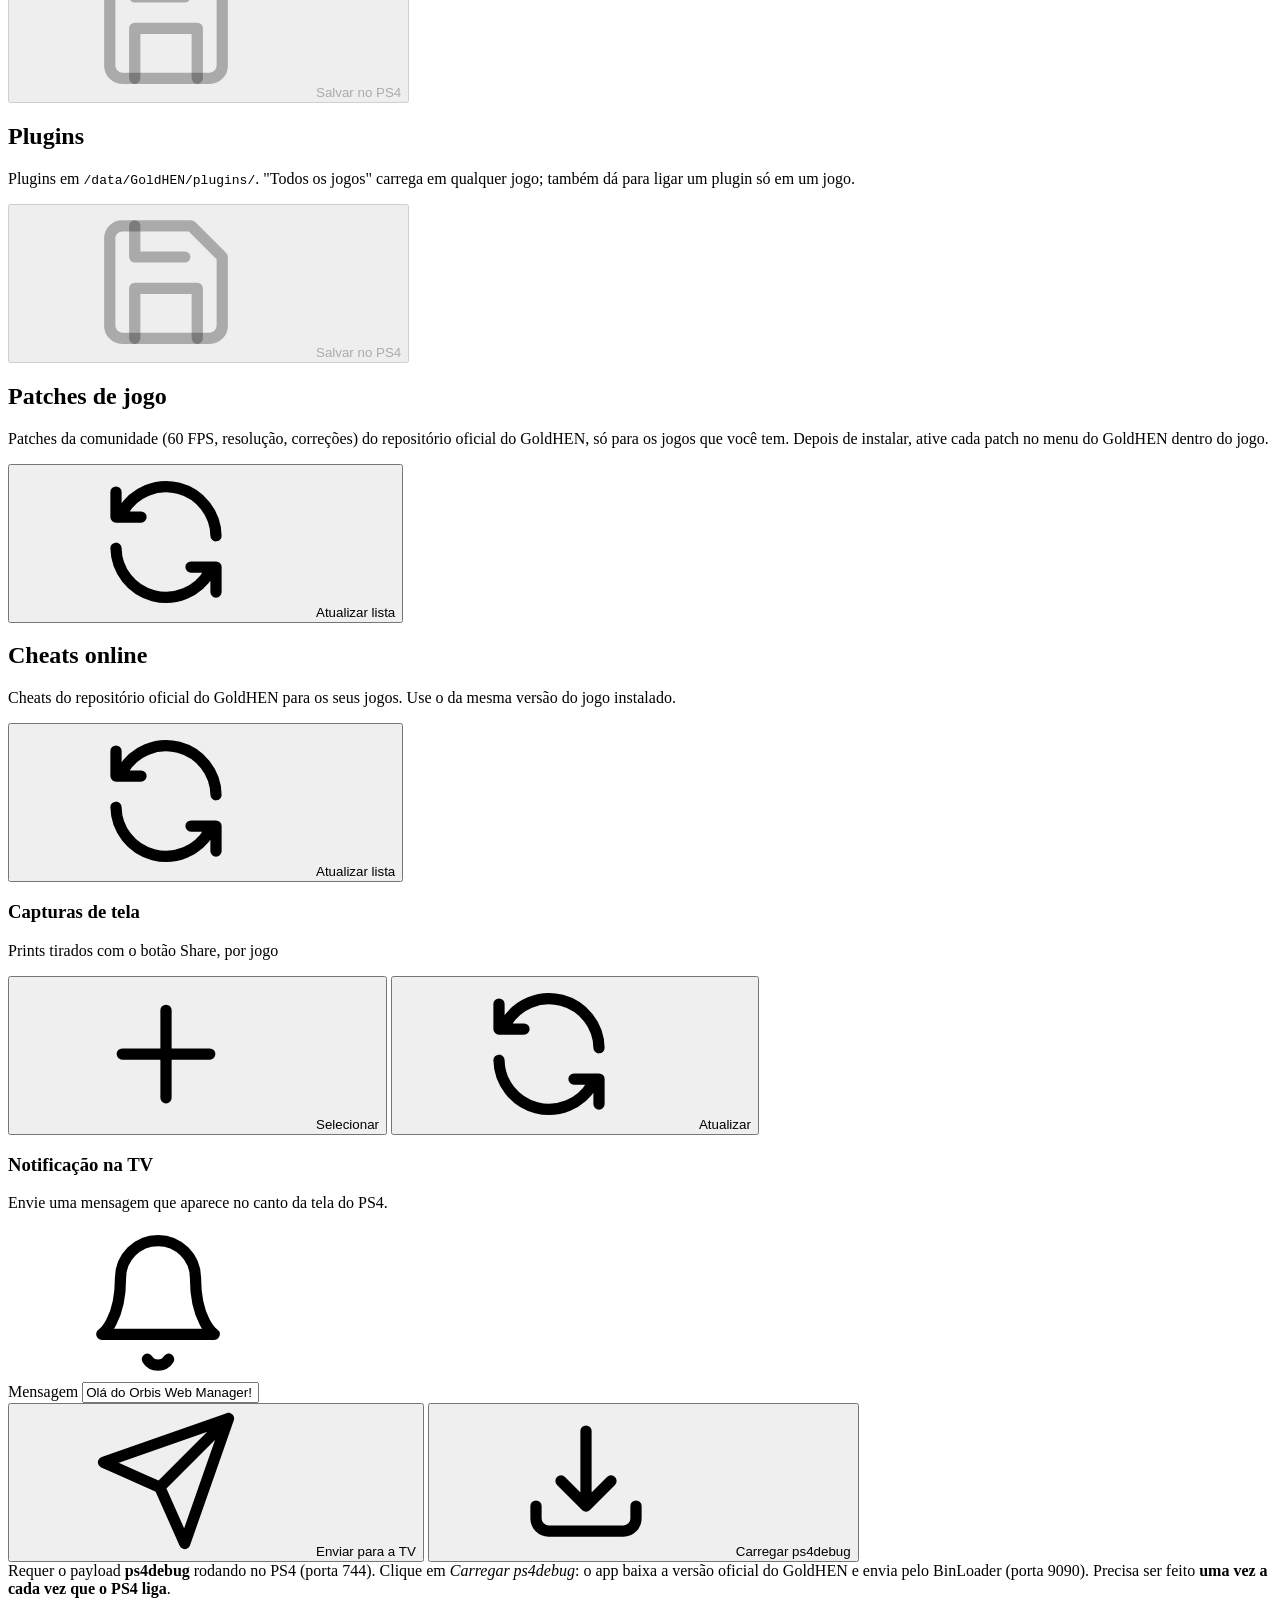
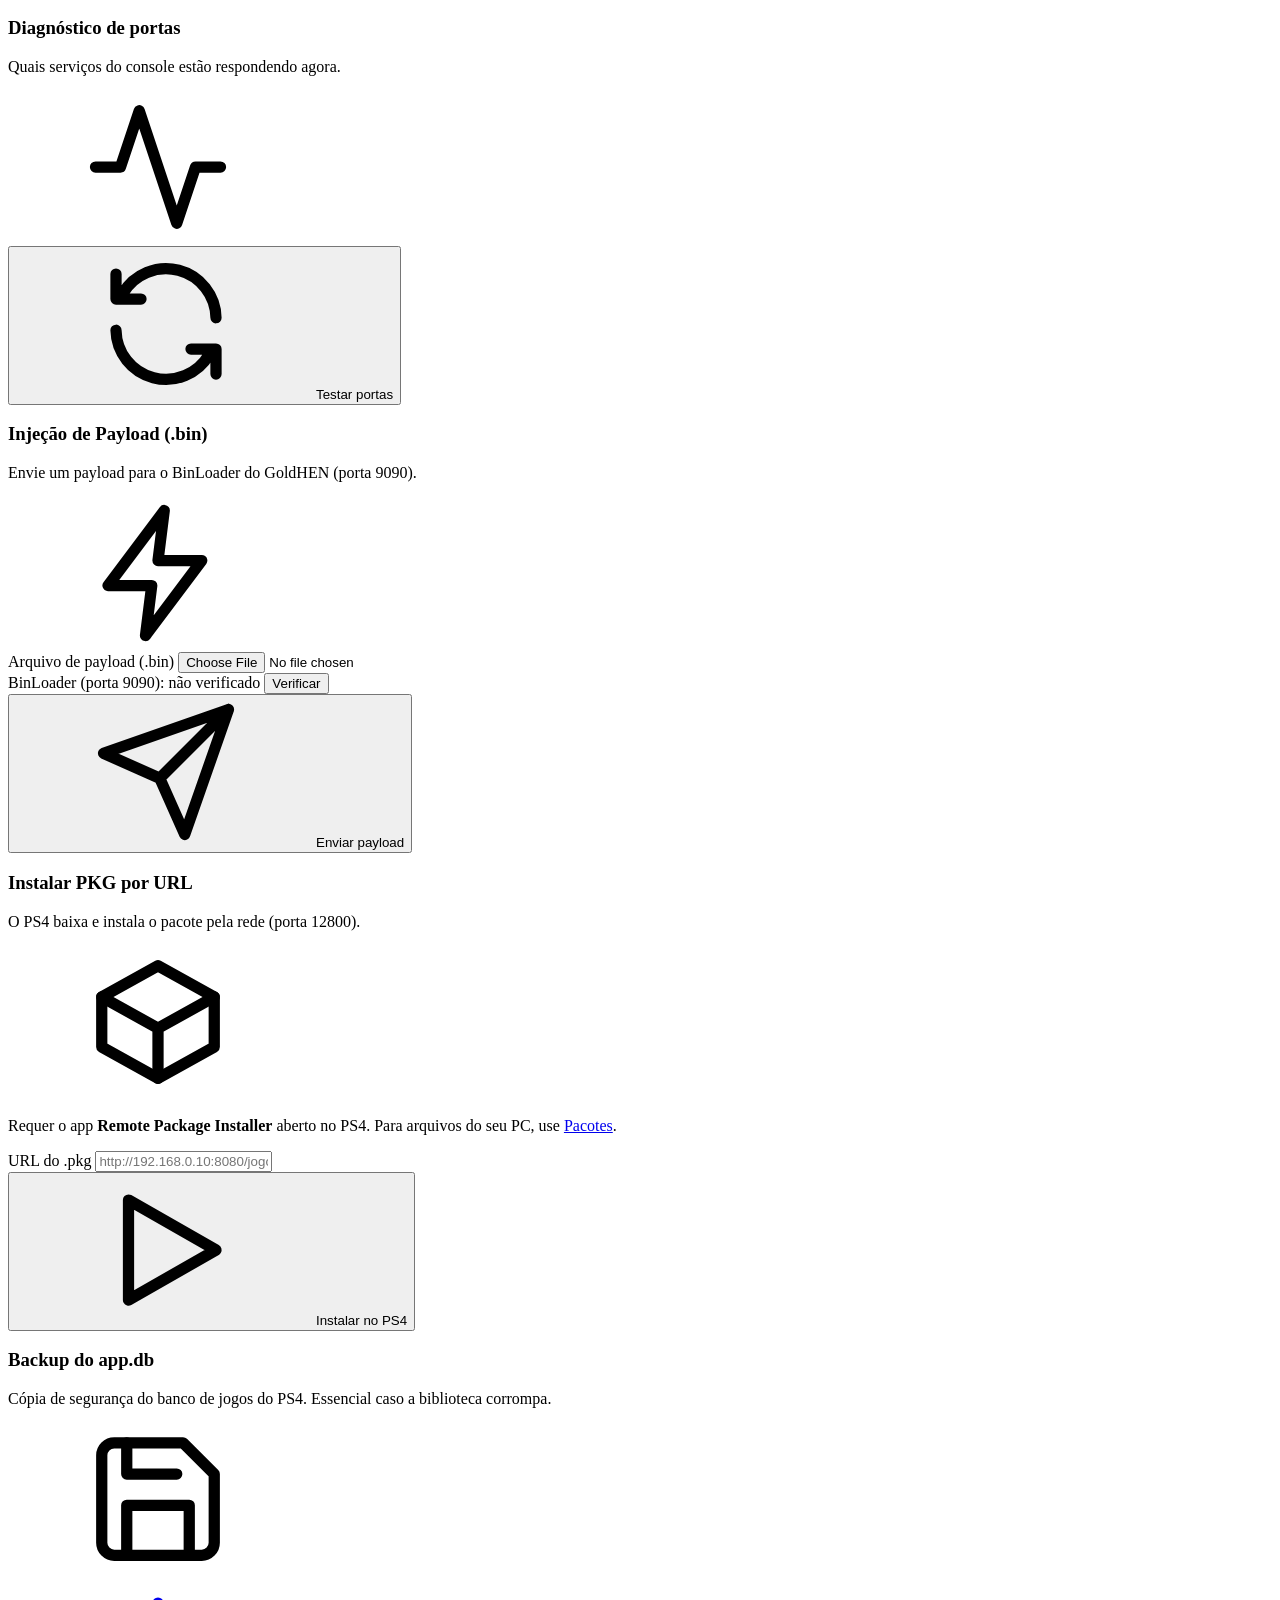
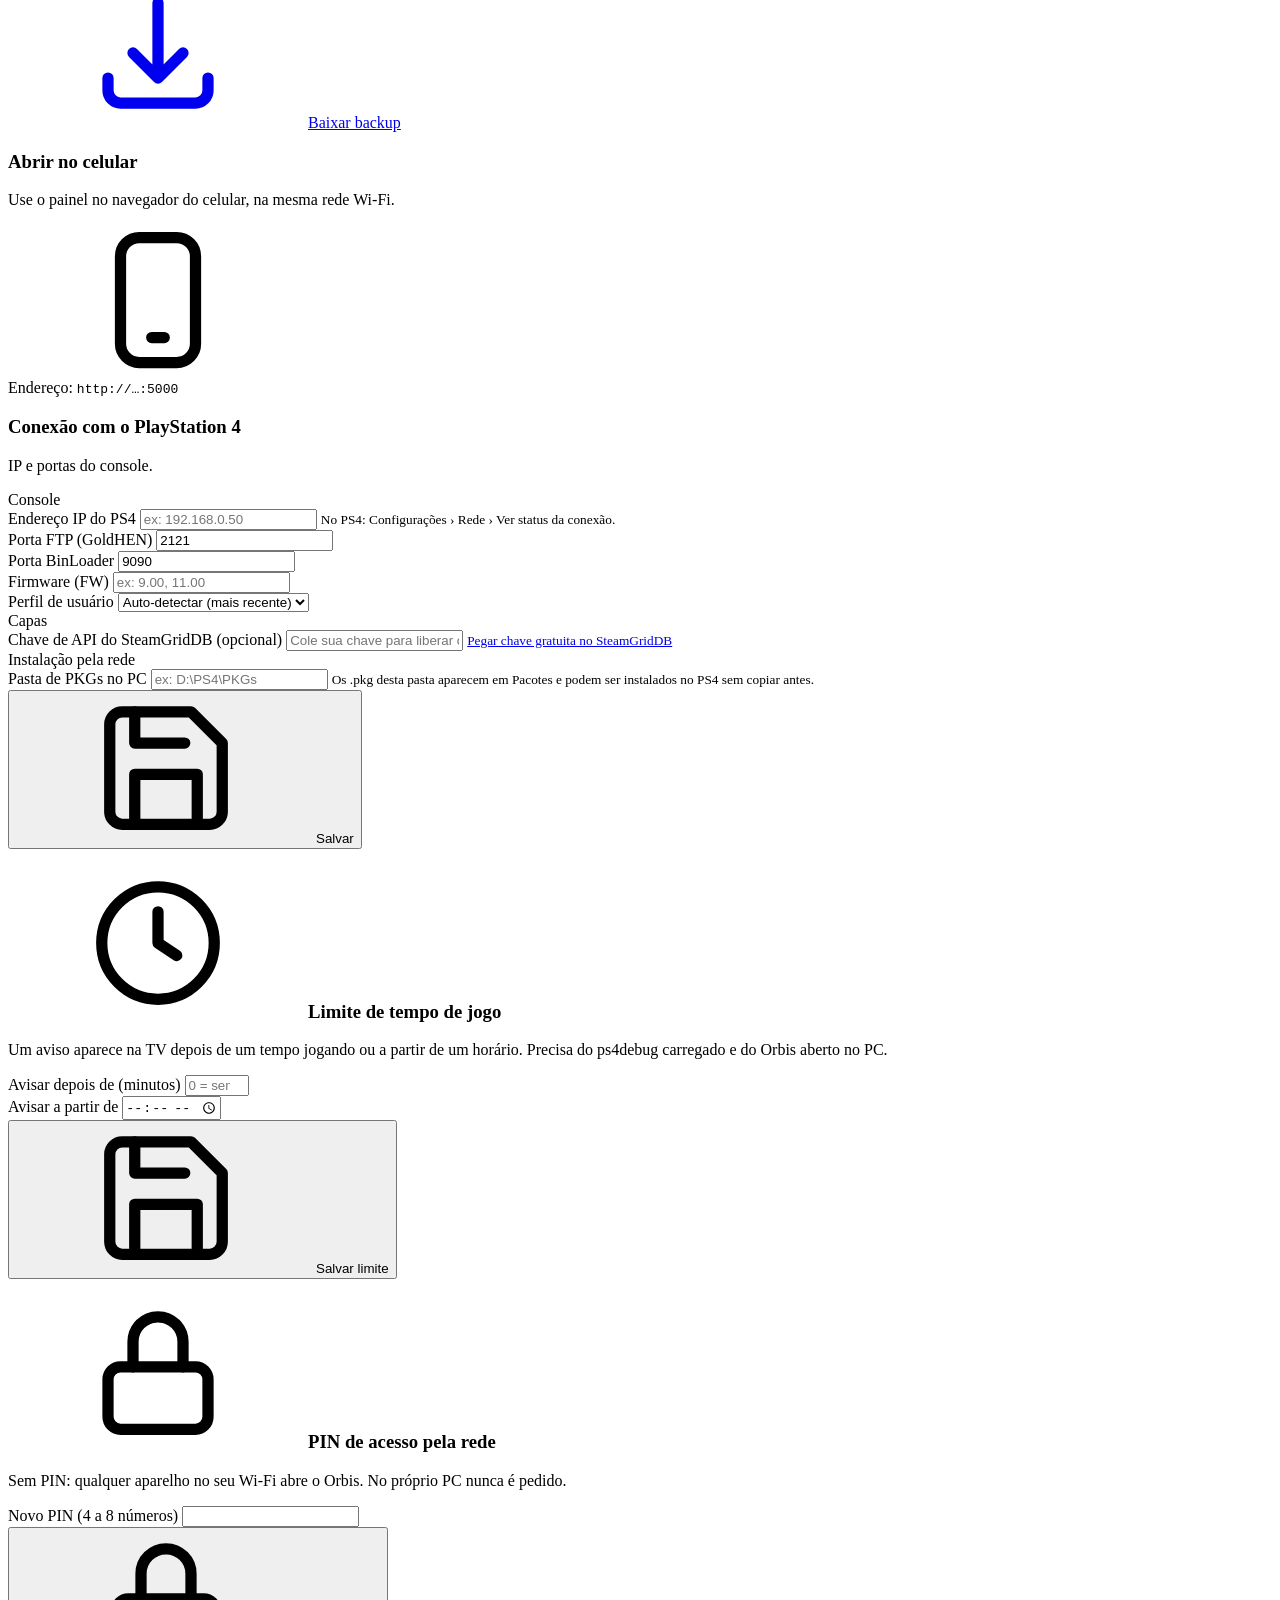
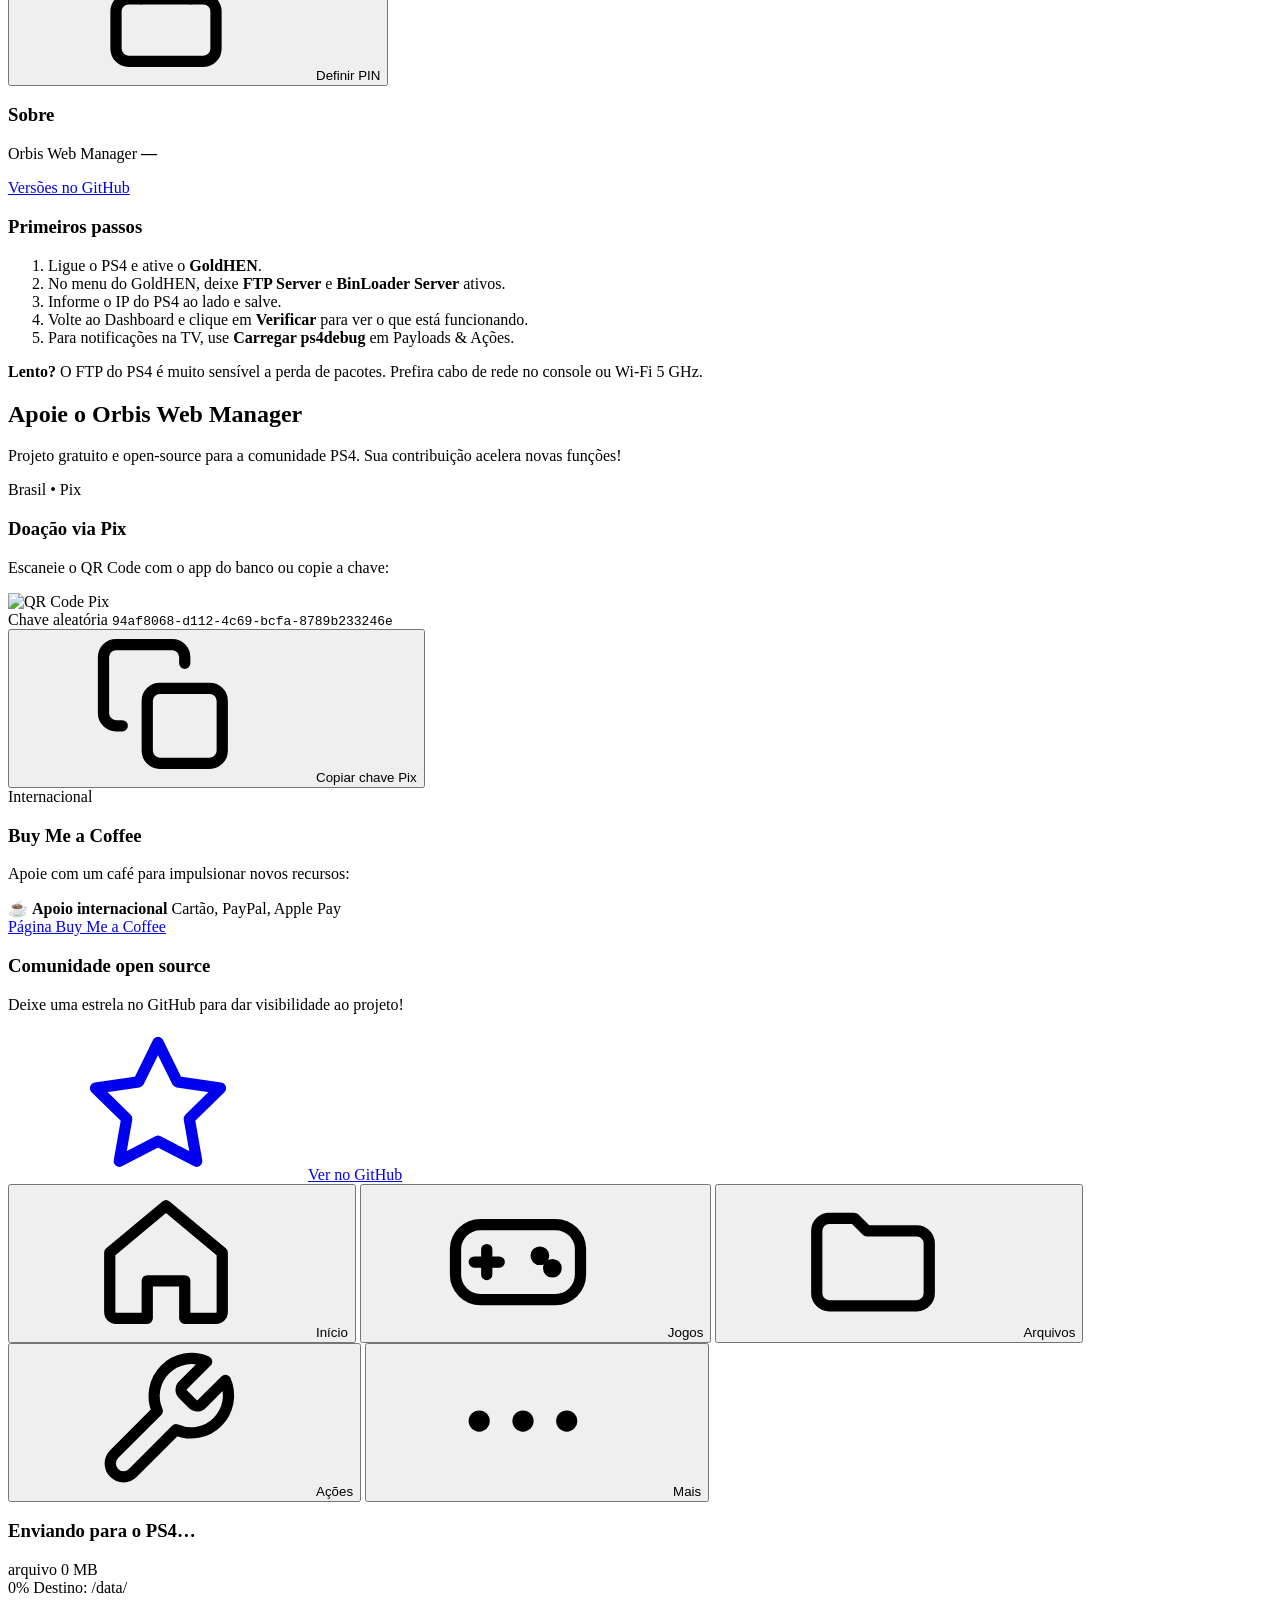
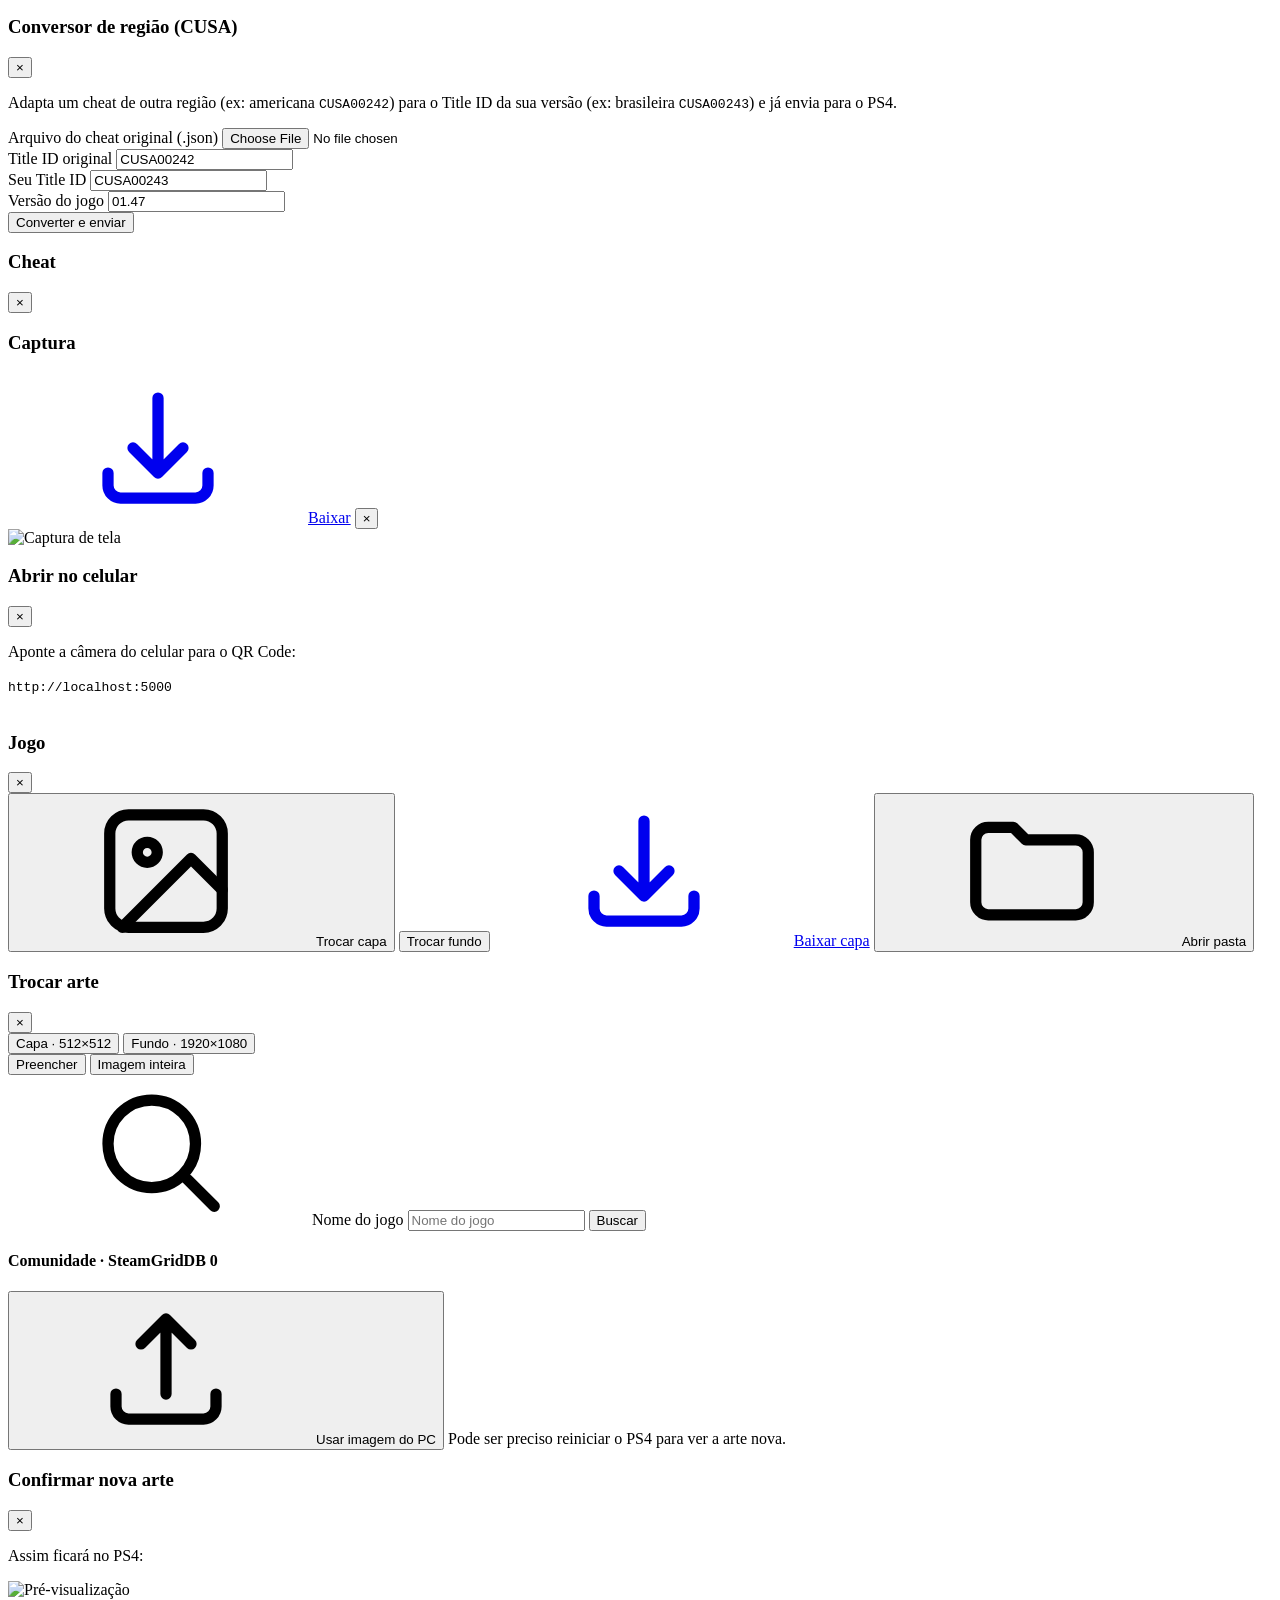
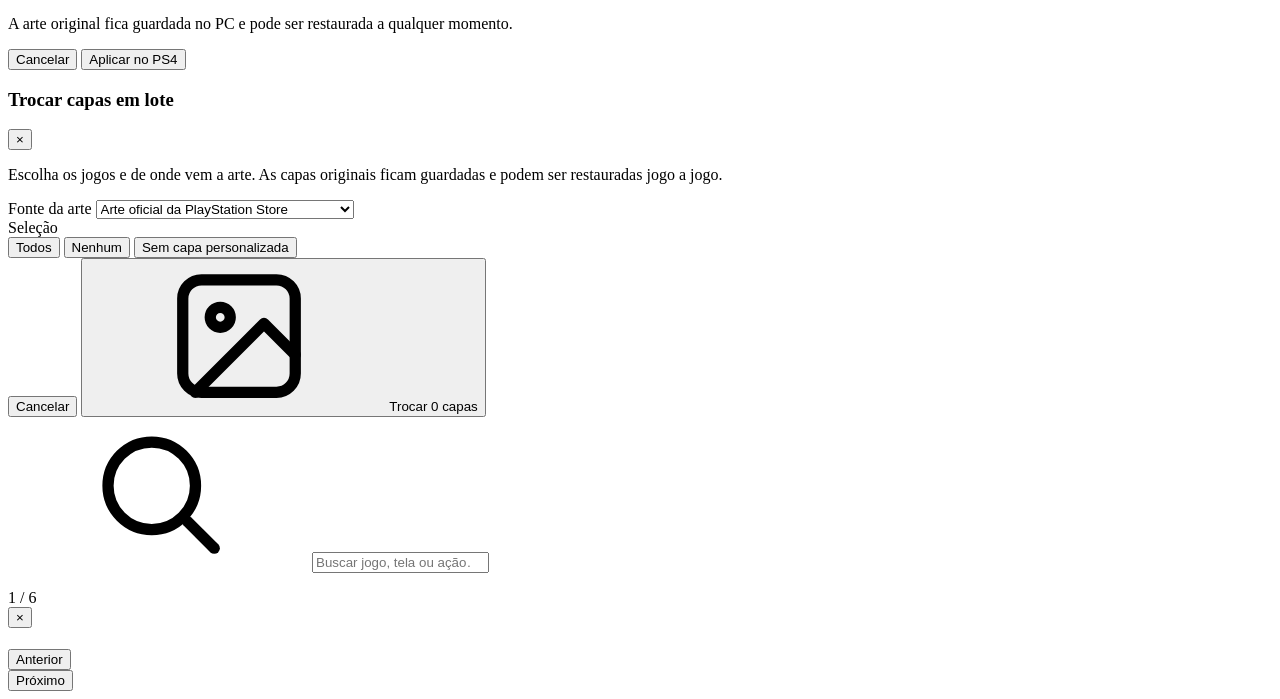
==== commit 41e2d068: "feat: v2.2 - saves backup, game updates, GoldHEN tools, stats and more Saves: back up a game's (or e" ====
--- a/wwwroot/index.html
+++ b/wwwroot/index.html
@@ -9,6 +9,11 @@
   <link rel="preconnect" href="https://fonts.gstatic.com" crossorigin>
   <link rel="stylesheet" href="https://fonts.googleapis.com/css2?family=Inter:wght@400;500;600;700&family=JetBrains+Mono:wght@400;500&display=swap">
   <link rel="stylesheet" href="/css/style.css">
+  <link rel="manifest" href="/manifest.webmanifest">
+  <link rel="apple-touch-icon" href="/icons/icon-192.png">
+  <meta name="apple-mobile-web-app-capable" content="yes">
+  <meta name="mobile-web-app-capable" content="yes">
+  <meta name="apple-mobile-web-app-title" content="Orbis">
   <link rel="icon" type="image/svg+xml" href="data:image/svg+xml,<svg xmlns='http://www.w3.org/2000/svg' viewBox='0 0 24 24'><rect width='24' height='24' rx='6' fill='%233b8bff'/><path d='M6 15.5l3-7h1.6l3 7M7.2 13h4.8M15.5 8.5v7M15.5 8.5h1.7a2 2 0 010 4h-1.7' stroke='white' stroke-width='1.6' fill='none' stroke-linecap='round' stroke-linejoin='round'/></svg>">
 </head>
 <body>
@@ -45,6 +50,14 @@
       <symbol id="i-more" viewBox="0 0 24 24" fill="currentColor"><circle cx="5" cy="12" r="1.7"/><circle cx="12" cy="12" r="1.7"/><circle cx="19" cy="12" r="1.7"/></symbol>
       <symbol id="i-qr" viewBox="0 0 24 24" fill="none" stroke="currentColor" stroke-width="1.8" stroke-linecap="round" stroke-linejoin="round"><rect x="3" y="3" width="7" height="7" rx="1"/><rect x="14" y="3" width="7" height="7" rx="1"/><rect x="3" y="14" width="7" height="7" rx="1"/><path d="M14 14h3v3M21 14v.01M17 21h4v-4M14 21v-3"/></symbol>
       <symbol id="i-copy" viewBox="0 0 24 24" fill="none" stroke="currentColor" stroke-width="1.8" stroke-linecap="round" stroke-linejoin="round"><rect x="9" y="9" width="12" height="12" rx="2"/><path d="M5 15H4a2 2 0 01-2-2V4a2 2 0 012-2h9a2 2 0 012 2v1"/></symbol>
+      <symbol id="i-chart" viewBox="0 0 24 24" fill="none" stroke="currentColor" stroke-width="1.8" stroke-linecap="round" stroke-linejoin="round"><path d="M4 20V10M10 20V4M16 20v-7M22 20H2"/></symbol>
+      <symbol id="i-sliders" viewBox="0 0 24 24" fill="none" stroke="currentColor" stroke-width="1.8" stroke-linecap="round" stroke-linejoin="round"><path d="M4 21v-7M4 10V3M12 21v-9M12 8V3M20 21v-5M20 12V3M1 14h6M9 8h6M17 16h6"/></symbol>
+      <symbol id="i-pause" viewBox="0 0 24 24" fill="none" stroke="currentColor" stroke-width="1.8" stroke-linecap="round"><path d="M8 5v14M16 5v14"/></symbol>
+      <symbol id="i-x" viewBox="0 0 24 24" fill="none" stroke="currentColor" stroke-width="1.8" stroke-linecap="round"><path d="M6 6l12 12M18 6L6 18"/></symbol>
+      <symbol id="i-trash" viewBox="0 0 24 24" fill="none" stroke="currentColor" stroke-width="1.8" stroke-linecap="round" stroke-linejoin="round"><path d="M3 6h18M8 6V4h8v2M19 6l-1 14H6L5 6"/></symbol>
+      <symbol id="i-trophy" viewBox="0 0 24 24" fill="none" stroke="currentColor" stroke-width="1.8" stroke-linecap="round" stroke-linejoin="round"><path d="M8 21h8M12 17v4M7 4h10v5a5 5 0 01-10 0zM17 5h3v2a3 3 0 01-3 3M7 5H4v2a3 3 0 003 3"/></symbol>
+      <symbol id="i-lock" viewBox="0 0 24 24" fill="none" stroke="currentColor" stroke-width="1.8" stroke-linecap="round" stroke-linejoin="round"><rect x="4" y="11" width="16" height="10" rx="2"/><path d="M8 11V7a4 4 0 018 0v4"/></symbol>
+      <symbol id="i-clock" viewBox="0 0 24 24" fill="none" stroke="currentColor" stroke-width="1.8" stroke-linecap="round" stroke-linejoin="round"><circle cx="12" cy="12" r="9"/><path d="M12 7v5l3 2"/></symbol>
       <symbol id="i-star" viewBox="0 0 24 24" fill="none" stroke="currentColor" stroke-width="1.8" stroke-linejoin="round"><path d="M12 2l3.1 6.3 6.9 1-5 4.9 1.2 6.8L12 17.8 5.8 21l1.2-6.8-5-4.9 6.9-1z"/></symbol>
     </defs>
   </svg>
@@ -75,12 +88,18 @@
         <button class="nav-item" data-tab="media">
           <svg><use href="#i-image"/></svg><span data-i18n="nav_media">Capturas & Prints</span>
         </button>
+        <button class="nav-item" data-tab="stats">
+          <svg><use href="#i-chart"/></svg><span>Estatísticas</span>
+        </button>
 
         <div class="nav-group-label">Console</div>
         <button class="nav-item" data-tab="downloads">
           <svg><use href="#i-download"/></svg><span data-i18n="nav_downloads">Downloads</span>
           <span class="nav-badge" id="downloads-count-badge" hidden>0</span>
         </button>
+        <button class="nav-item" data-tab="saves">
+          <svg><use href="#i-save"/></svg><span>Saves (backup)</span>
+        </button>
         <button class="nav-item" data-tab="files">
           <svg><use href="#i-folder"/></svg><span data-i18n="nav_files">Arquivos (FTP)</span>
         </button>
@@ -94,6 +113,9 @@
         </button>
 
         <div class="nav-group-label">Ferramentas</div>
+        <button class="nav-item" data-tab="goldhen">
+          <svg><use href="#i-sliders"/></svg><span>GoldHEN</span>
+        </button>
         <button class="nav-item" data-tab="tools">
           <svg><use href="#i-tool"/></svg><span data-i18n="nav_tools">Payloads & Ações</span>
         </button>
@@ -164,6 +186,21 @@
             </div>
             <button class="btn btn-outline btn-sm" id="btn-banner-retry"><svg><use href="#i-refresh"/></svg>Tentar de novo</button>
             <button class="btn btn-primary btn-sm" data-tab-trigger="settings">Abrir Configurações</button>
+          </div>
+
+          <div class="info-box app-update-box" id="app-update-box" hidden>
+            <strong>Nova versão do Orbis disponível: <span id="app-update-ver"></span></strong>
+            <a class="btn btn-primary btn-sm" id="app-update-link" href="#" target="_blank" rel="noopener">Baixar no GitHub</a>
+          </div>
+
+          <!-- Now playing -->
+          <div class="card now-playing" id="now-playing" hidden>
+            <img id="np-icon" alt="" data-icon>
+            <div class="grow">
+              <span class="np-label"><span class="live-dot"></span>Jogando agora</span>
+              <strong id="np-name">—</strong>
+              <span class="np-sub" id="np-sub"></span>
+            </div>
           </div>
 
           <!-- 1. Console status strip -->
@@ -274,6 +311,17 @@
           <div class="recent-games-slider" id="dash-recent-games">
             <div class="loading-state"><div class="spinner"></div><span>Carregando biblioteca…</span></div>
           </div>
+
+          <!-- 5. Activity -->
+          <div class="card panel mt-4">
+            <div class="panel-head">
+              <div>
+                <h3>Atividade recente</h3>
+                <p>O que foi feito pelo Orbis</p>
+              </div>
+            </div>
+            <ul class="activity-list" id="activity-list"><li class="text-muted text-sm">Nada ainda.</li></ul>
+          </div>
         </section>
 
         <!-- ============ GAMES ============ -->
@@ -295,8 +343,18 @@
               <button class="btn btn-outline" id="btn-refresh-games" title="Shift+clique: atualização completa (relê nomes e capas)">
                 <svg><use href="#i-refresh"/></svg><span>Atualizar</span>
               </button>
-            </div>
-          </div>
+              <button class="btn btn-outline" id="btn-check-updates" title="Compara a versão instalada com a mais recente da PSN">
+                <svg><use href="#i-download"/></svg><span>Atualizações</span>
+              </button>
+              <button class="btn btn-outline" id="btn-batch-covers" title="Trocar a capa de vários jogos de uma vez">
+                <svg><use href="#i-image"/></svg><span>Capas em lote</span>
+              </button>
+              <a class="btn btn-outline" href="/api/export/library.csv" title="Baixa a biblioteca como planilha (Excel / Google Planilhas)">
+                <svg><use href="#i-save"/></svg><span>Exportar</span>
+              </a>
+            </div>
+          </div>
+          <div class="info-box updates-box" id="updates-box" hidden></div>
           <div class="list-status" id="games-status" aria-live="polite"></div>
           <div class="games-grid" id="games-container"></div>
         </section>
@@ -366,6 +424,10 @@
               </div>
               <button class="btn btn-primary" id="btn-upload-pkg-direct"><svg><use href="#i-upload"/></svg><span>Enviar PKG</span></button>
             </div>
+            <div class="info-box pkg-analyze-box" id="pkg-analyze-box">
+              <span>Descubra quais PKGs já foram instalados e só estão ocupando espaço.</span>
+              <button class="btn btn-outline btn-sm" id="btn-analyze-pkgs"><svg><use href="#i-search"/></svg><span>Analisar PKGs</span></button>
+            </div>
             <div class="pkg-grid" id="pkgs-container"></div>
           </div>
 
@@ -403,6 +465,125 @@
           </div>
         </section>
 
+        <!-- ============ SAVES ============ -->
+        <section class="tab-pane" id="pane-saves">
+          <div class="card p-4">
+            <div class="pkg-header-banner">
+              <div>
+                <h2>Backup de saves</h2>
+                <p>Copia os saves de cada jogo para o PC. Restaurar funciona no <strong>mesmo console e mesmo usuário</strong>. Feche o jogo antes de restaurar.</p>
+              </div>
+              <div class="row">
+                <label class="sr-only" for="saves-user">Usuário</label>
+                <select id="saves-user" class="select-sm"></select>
+                <button class="btn btn-primary" id="btn-backup-all"><svg><use href="#i-save"/></svg><span>Backup de todos</span></button>
+                <button class="btn btn-outline" id="btn-open-saves-folder" title="Abre a pasta dos backups no PC"><svg><use href="#i-folder"/></svg><span>Pasta</span></button>
+              </div>
+            </div>
+            <div class="list-status" id="saves-status" aria-live="polite"></div>
+            <div class="saves-list" id="saves-container"></div>
+          </div>
+        </section>
+
+        <!-- ============ STATS ============ -->
+        <section class="tab-pane" id="pane-stats">
+          <div class="card p-4">
+            <div class="pkg-header-banner">
+              <div>
+                <h2>Tempo de jogo por dia</h2>
+                <p id="history-sub">O GoldHEN só guarda o total de cada jogo; o Orbis registra o total todo dia para montar este gráfico.</p>
+              </div>
+              <select id="history-span" class="select-sm" aria-label="Período">
+                <option value="7">7 dias</option>
+                <option value="14" selected>14 dias</option>
+                <option value="30">30 dias</option>
+                <option value="90">90 dias</option>
+              </select>
+            </div>
+            <div class="history-chart" id="history-chart"></div>
+            <div class="history-top" id="history-top"></div>
+          </div>
+
+          <div class="card p-4 mt-4">
+            <div class="pkg-header-banner">
+              <div>
+                <h2>Espaço ocupado por jogo</h2>
+                <p>Jogo base, atualizações e DLCs instalados no HD do PS4.</p>
+              </div>
+              <button class="btn btn-outline" id="btn-scan-storage"><svg><use href="#i-refresh"/></svg><span>Calcular</span></button>
+            </div>
+            <div class="list-status" id="storage-status" aria-live="polite"></div>
+            <div class="storage-list" id="storage-container"></div>
+          </div>
+
+          <div class="card p-4 mt-4">
+            <div class="pkg-header-banner">
+              <div>
+                <h2>Troféus</h2>
+                <p>Progresso de troféus de cada jogo, lido do próprio console.</p>
+              </div>
+              <button class="btn btn-outline" id="btn-load-trophies"><svg><use href="#i-trophy"/></svg><span>Carregar</span></button>
+            </div>
+            <div class="trophy-list" id="trophies-container"></div>
+          </div>
+        </section>
+
+        <!-- ============ GOLDHEN ============ -->
+        <section class="tab-pane" id="pane-goldhen">
+          <div class="subtabs" role="tablist" aria-label="Seções do GoldHEN">
+            <button class="subtab active" role="tab" data-sub="gh-config" aria-selected="true">Configurações</button>
+            <button class="subtab" role="tab" data-sub="gh-plugins" aria-selected="false">Plugins</button>
+            <button class="subtab" role="tab" data-sub="gh-patches" aria-selected="false">Patches de jogo</button>
+            <button class="subtab" role="tab" data-sub="gh-cheats" aria-selected="false">Cheats online</button>
+          </div>
+
+          <div class="card p-4 subpane active" id="gh-config">
+            <div class="pkg-header-banner">
+              <div>
+                <h2>Configurações do GoldHEN</h2>
+                <p>O mesmo que o menu do GoldHEN, sem precisar abrir no console. Vale depois de reiniciar o PS4. Uma cópia do arquivo antigo fica guardada no PC.</p>
+              </div>
+              <button class="btn btn-primary" id="btn-save-ghconfig" disabled><svg><use href="#i-save"/></svg><span>Salvar no PS4</span></button>
+            </div>
+            <div id="ghconfig-container"></div>
+          </div>
+
+          <div class="card p-4 subpane" id="gh-plugins">
+            <div class="pkg-header-banner">
+              <div>
+                <h2>Plugins</h2>
+                <p>Plugins em <code>/data/GoldHEN/plugins/</code>. "Todos os jogos" carrega em qualquer jogo; também dá para ligar um plugin só em um jogo.</p>
+              </div>
+              <button class="btn btn-primary" id="btn-save-plugins" disabled><svg><use href="#i-save"/></svg><span>Salvar no PS4</span></button>
+            </div>
+            <div id="plugins-container"></div>
+          </div>
+
+          <div class="card p-4 subpane" id="gh-patches">
+            <div class="pkg-header-banner">
+              <div>
+                <h2>Patches de jogo</h2>
+                <p>Patches da comunidade (60 FPS, resolução, correções) do repositório oficial do GoldHEN, só para os jogos que você tem. Depois de instalar, ative cada patch no menu do GoldHEN dentro do jogo.</p>
+              </div>
+              <button class="btn btn-outline" id="btn-refresh-patches"><svg><use href="#i-refresh"/></svg><span>Atualizar lista</span></button>
+            </div>
+            <div class="list-status" id="patches-status"></div>
+            <div id="patches-container"></div>
+          </div>
+
+          <div class="card p-4 subpane" id="gh-cheats">
+            <div class="pkg-header-banner">
+              <div>
+                <h2>Cheats online</h2>
+                <p>Cheats do repositório oficial do GoldHEN para os seus jogos. Use o da mesma versão do jogo instalado.</p>
+              </div>
+              <button class="btn btn-outline" id="btn-refresh-cheatrepo"><svg><use href="#i-refresh"/></svg><span>Atualizar lista</span></button>
+            </div>
+            <div class="list-status" id="cheatrepo-status"></div>
+            <div id="cheatrepo-container"></div>
+          </div>
+        </section>
+
         <!-- ============ CAPTURES ============ -->
         <section class="tab-pane" id="pane-media">
           <div class="section-header">
@@ -410,7 +591,11 @@
               <h3>Capturas de tela</h3>
               <p>Prints tirados com o botão Share, por jogo</p>
             </div>
-            <button class="btn btn-outline" id="btn-refresh-captures"><svg><use href="#i-refresh"/></svg><span>Atualizar</span></button>
+            <div class="row">
+              <button class="btn btn-outline" id="btn-select-captures"><svg><use href="#i-plus"/></svg><span>Selecionar</span></button>
+              <button class="btn btn-primary" id="btn-zip-captures" hidden><svg><use href="#i-download"/></svg><span>Baixar .zip (<span id="zip-count">0</span>)</span></button>
+              <button class="btn btn-outline" id="btn-refresh-captures"><svg><use href="#i-refresh"/></svg><span>Atualizar</span></button>
+            </div>
           </div>
           <div class="captures-game-selector" id="captures-game-selector" role="tablist" aria-label="Jogos com capturas"></div>
           <div class="captures-grid" id="captures-container"></div>
@@ -586,6 +771,45 @@
                 <button type="submit" class="btn btn-primary"><svg><use href="#i-save"/></svg><span data-i18n="settings_save">Salvar</span></button>
               </div>
             </form>
+
+            <div class="settings-extra">
+              <div class="card settings-card">
+                <h3><svg class="inline-ico"><use href="#i-clock"/></svg>Limite de tempo de jogo</h3>
+                <p class="text-sm mb-3">Um aviso aparece na TV depois de um tempo jogando ou a partir de um horário. Precisa do ps4debug carregado e do Orbis aberto no PC.</p>
+                <div class="form-row">
+                  <div class="form-group col">
+                    <label for="pl-minutes">Avisar depois de (minutos)</label>
+                    <input type="number" id="pl-minutes" min="0" max="1440" placeholder="0 = sem limite">
+                  </div>
+                  <div class="form-group col">
+                    <label for="pl-curfew">Avisar a partir de</label>
+                    <input type="time" id="pl-curfew">
+                  </div>
+                </div>
+                <div class="form-actions"><button class="btn btn-outline" id="btn-save-playlimit"><svg><use href="#i-save"/></svg><span>Salvar limite</span></button></div>
+              </div>
+
+              <div class="card settings-card">
+                <h3><svg class="inline-ico"><use href="#i-lock"/></svg>PIN de acesso pela rede</h3>
+                <p class="text-sm mb-3" id="pin-state">Sem PIN: qualquer aparelho no seu Wi-Fi abre o Orbis. No próprio PC nunca é pedido.</p>
+                <div class="form-row">
+                  <div class="form-group col">
+                    <label for="pin-input">Novo PIN (4 a 8 números)</label>
+                    <input type="password" id="pin-input" inputmode="numeric" pattern="\d*" maxlength="8" autocomplete="new-password">
+                  </div>
+                </div>
+                <div class="form-actions">
+                  <button class="btn btn-outline" id="btn-save-pin"><svg><use href="#i-lock"/></svg><span>Definir PIN</span></button>
+                  <button class="btn btn-ghost" id="btn-clear-pin" hidden>Remover PIN</button>
+                </div>
+              </div>
+
+              <div class="card settings-card">
+                <h3>Sobre</h3>
+                <p class="text-sm">Orbis Web Manager <strong id="about-version">—</strong> <span id="about-update"></span></p>
+                <p class="text-sm mt-2"><a class="link" href="https://github.com/kromossomom-debug/orbis-web-manager/releases" target="_blank" rel="noopener">Versões no GitHub</a></p>
+              </div>
+            </div>
 
             <aside class="card settings-help">
               <h3>Primeiros passos</h3>
@@ -773,6 +997,7 @@
           <button class="btn btn-ghost btn-sm" id="gd-btn-files"><svg><use href="#i-folder"/></svg>Abrir pasta</button>
         </div>
         <div id="gd-cheats" class="mt-3"></div>
+        <div id="gd-extra" class="gd-extra"></div>
       </div>
     </div>
   </div>
@@ -868,6 +1093,54 @@
   <input type="file" id="pkg-file-input" accept=".pkg" hidden>
   <input type="file" id="cheat-file-input" accept=".json" hidden>
   <input type="file" id="cover-file-input" accept="image/png, image/jpeg" hidden>
+
+  <!-- Batch covers -->
+  <div class="modal-overlay" id="modal-batch-covers" role="dialog" aria-modal="true" aria-labelledby="batch-title">
+    <div class="modal-card modal-lg" tabindex="-1">
+      <div class="modal-header">
+        <h3 id="batch-title">Trocar capas em lote</h3>
+        <button class="modal-close" aria-label="Fechar">&times;</button>
+      </div>
+      <div class="modal-body">
+        <p class="modal-desc">Escolha os jogos e de onde vem a arte. As capas originais ficam guardadas e podem ser restauradas jogo a jogo.</p>
+        <div class="form-row mt-3">
+          <div class="form-group col">
+            <label for="batch-source">Fonte da arte</label>
+            <select id="batch-source">
+              <option value="sony">Arte oficial da PlayStation Store</option>
+              <option value="sgdb">SteamGridDB (primeira capa quadrada)</option>
+              <option value="auto">Oficial, e SteamGridDB se não houver</option>
+            </select>
+          </div>
+          <div class="form-group col batch-select-btns">
+            <label>Seleção</label>
+            <div class="row">
+              <button class="btn btn-ghost btn-sm" id="batch-all">Todos</button>
+              <button class="btn btn-ghost btn-sm" id="batch-none">Nenhum</button>
+              <button class="btn btn-ghost btn-sm" id="batch-nocustom">Sem capa personalizada</button>
+            </div>
+          </div>
+        </div>
+        <div class="batch-grid" id="batch-grid"></div>
+        <div id="batch-progress" class="mt-3"></div>
+      </div>
+      <div class="modal-footer">
+        <button class="btn btn-ghost" data-close>Cancelar</button>
+        <button class="btn btn-primary" id="batch-start"><svg><use href="#i-image"/></svg><span>Trocar <span id="batch-count">0</span> capas</span></button>
+      </div>
+    </div>
+  </div>
+
+  <!-- Command palette (Ctrl+K) -->
+  <div class="modal-overlay palette-overlay" id="modal-palette" role="dialog" aria-modal="true" aria-label="Busca global">
+    <div class="modal-card palette" tabindex="-1">
+      <label class="palette-input">
+        <svg><use href="#i-search"/></svg>
+        <input type="search" id="palette-input" placeholder="Buscar jogo, tela ou ação… (Ctrl+K)" autocomplete="off">
+      </label>
+      <ul class="palette-results" id="palette-results" role="listbox"></ul>
+    </div>
+  </div>
 
   <div class="toast-container" id="toast-container" aria-live="polite" aria-atomic="false"></div>
 
@@ -888,5 +1161,6 @@
   </div>
 
   <script src="/js/app.js"></script>
+  <script src="/js/features.js"></script>
 </body>
 </html>
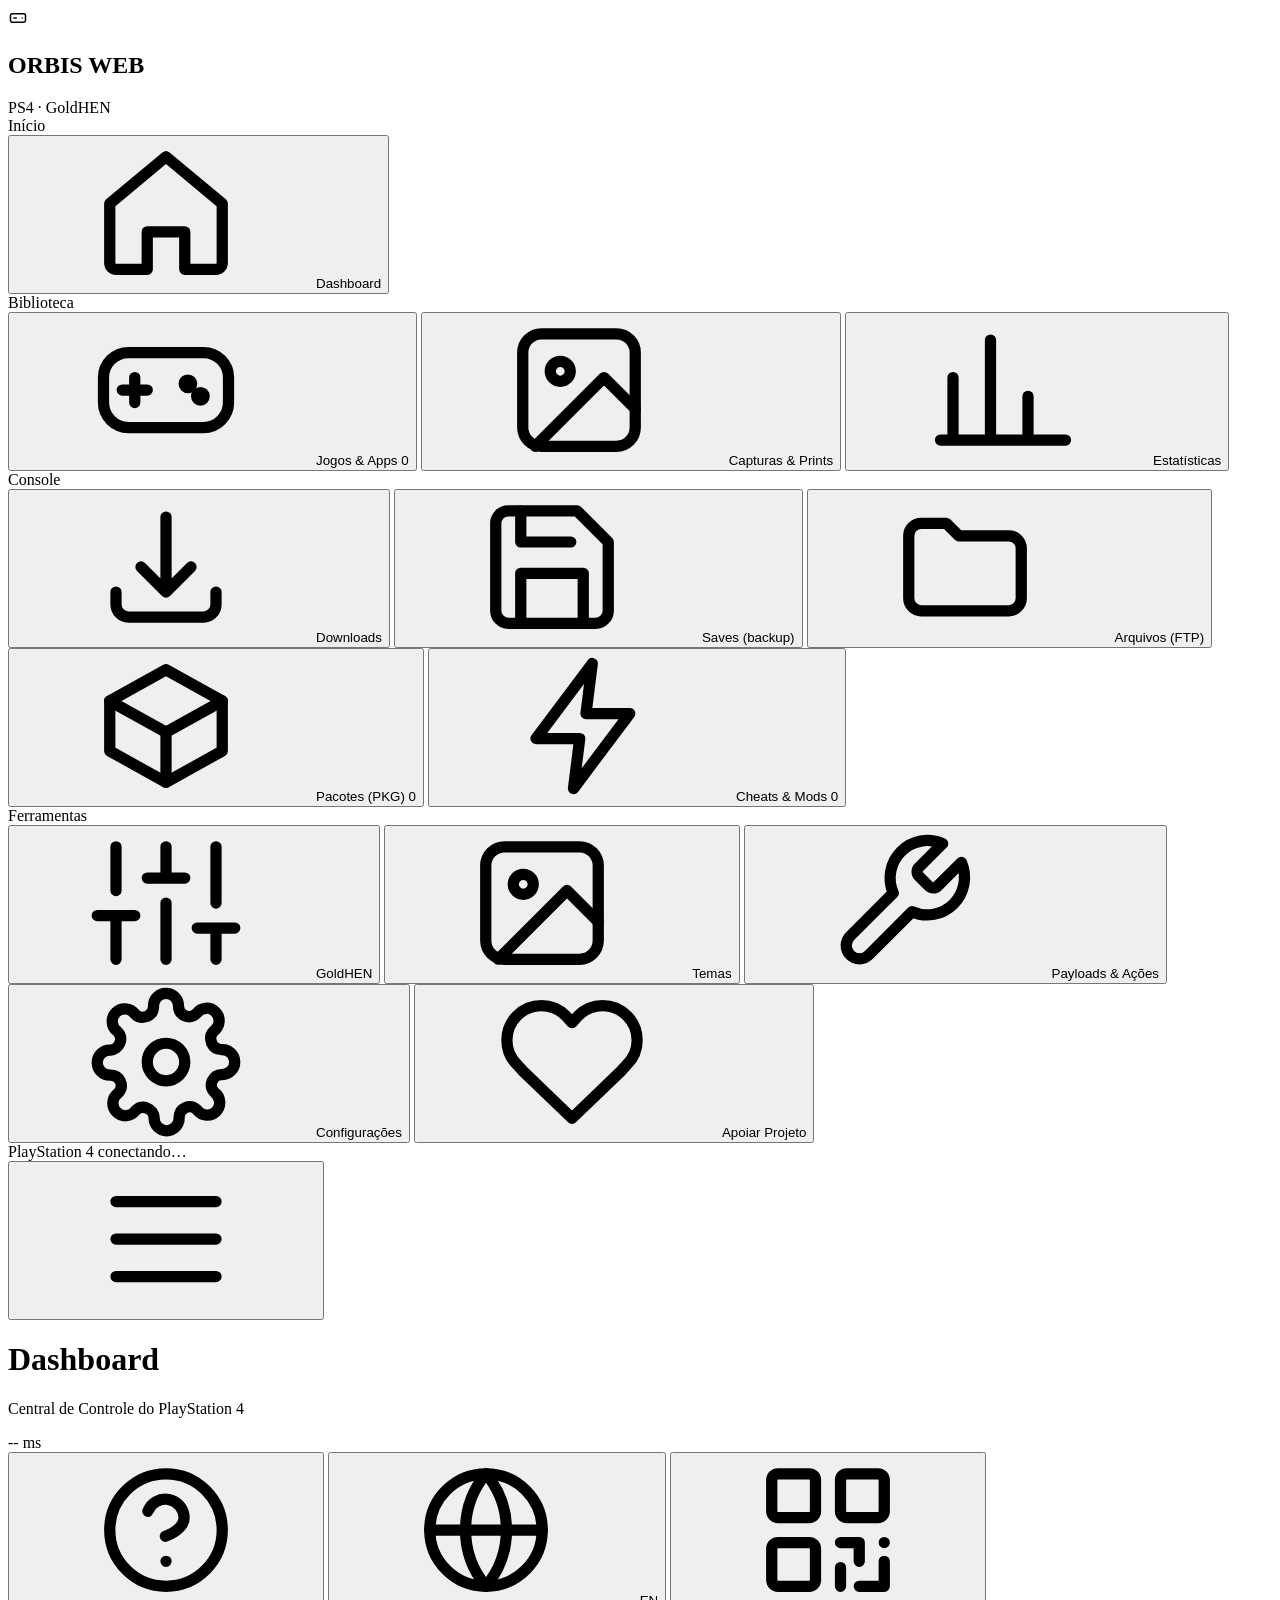
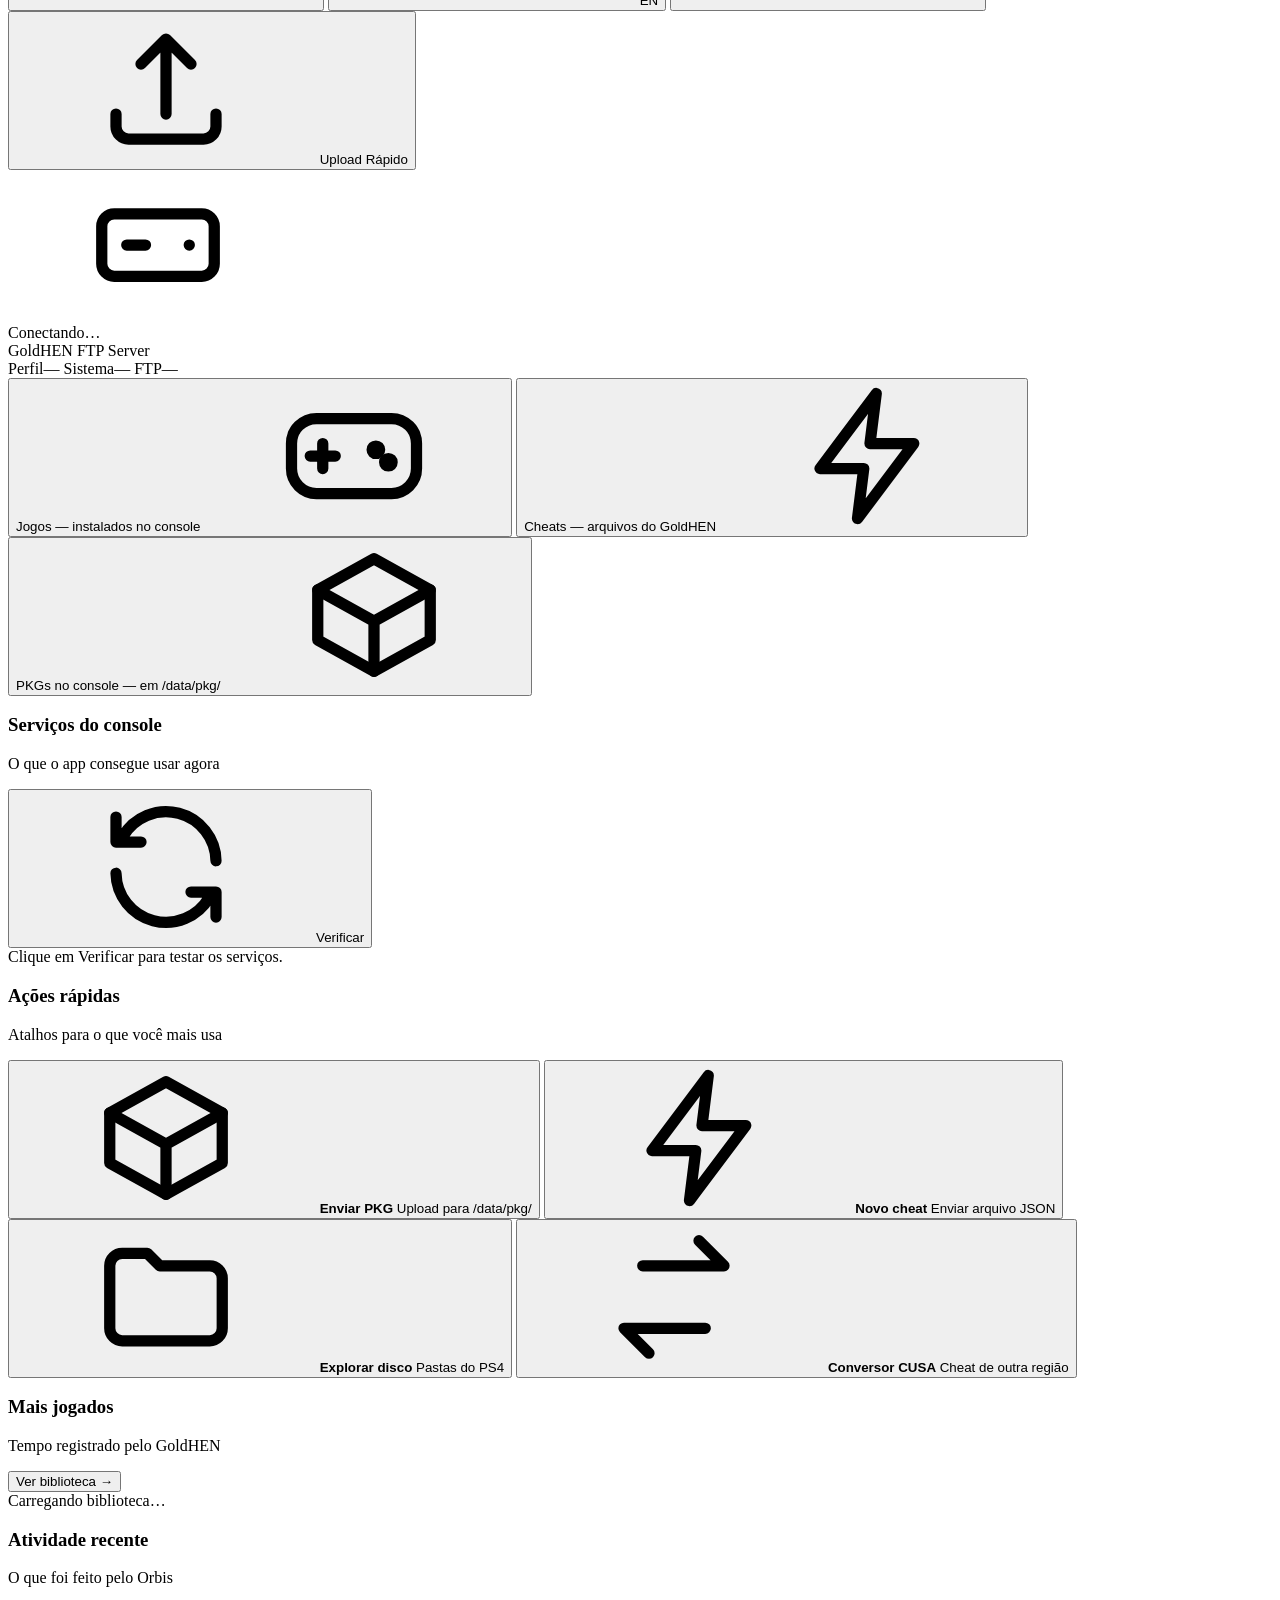
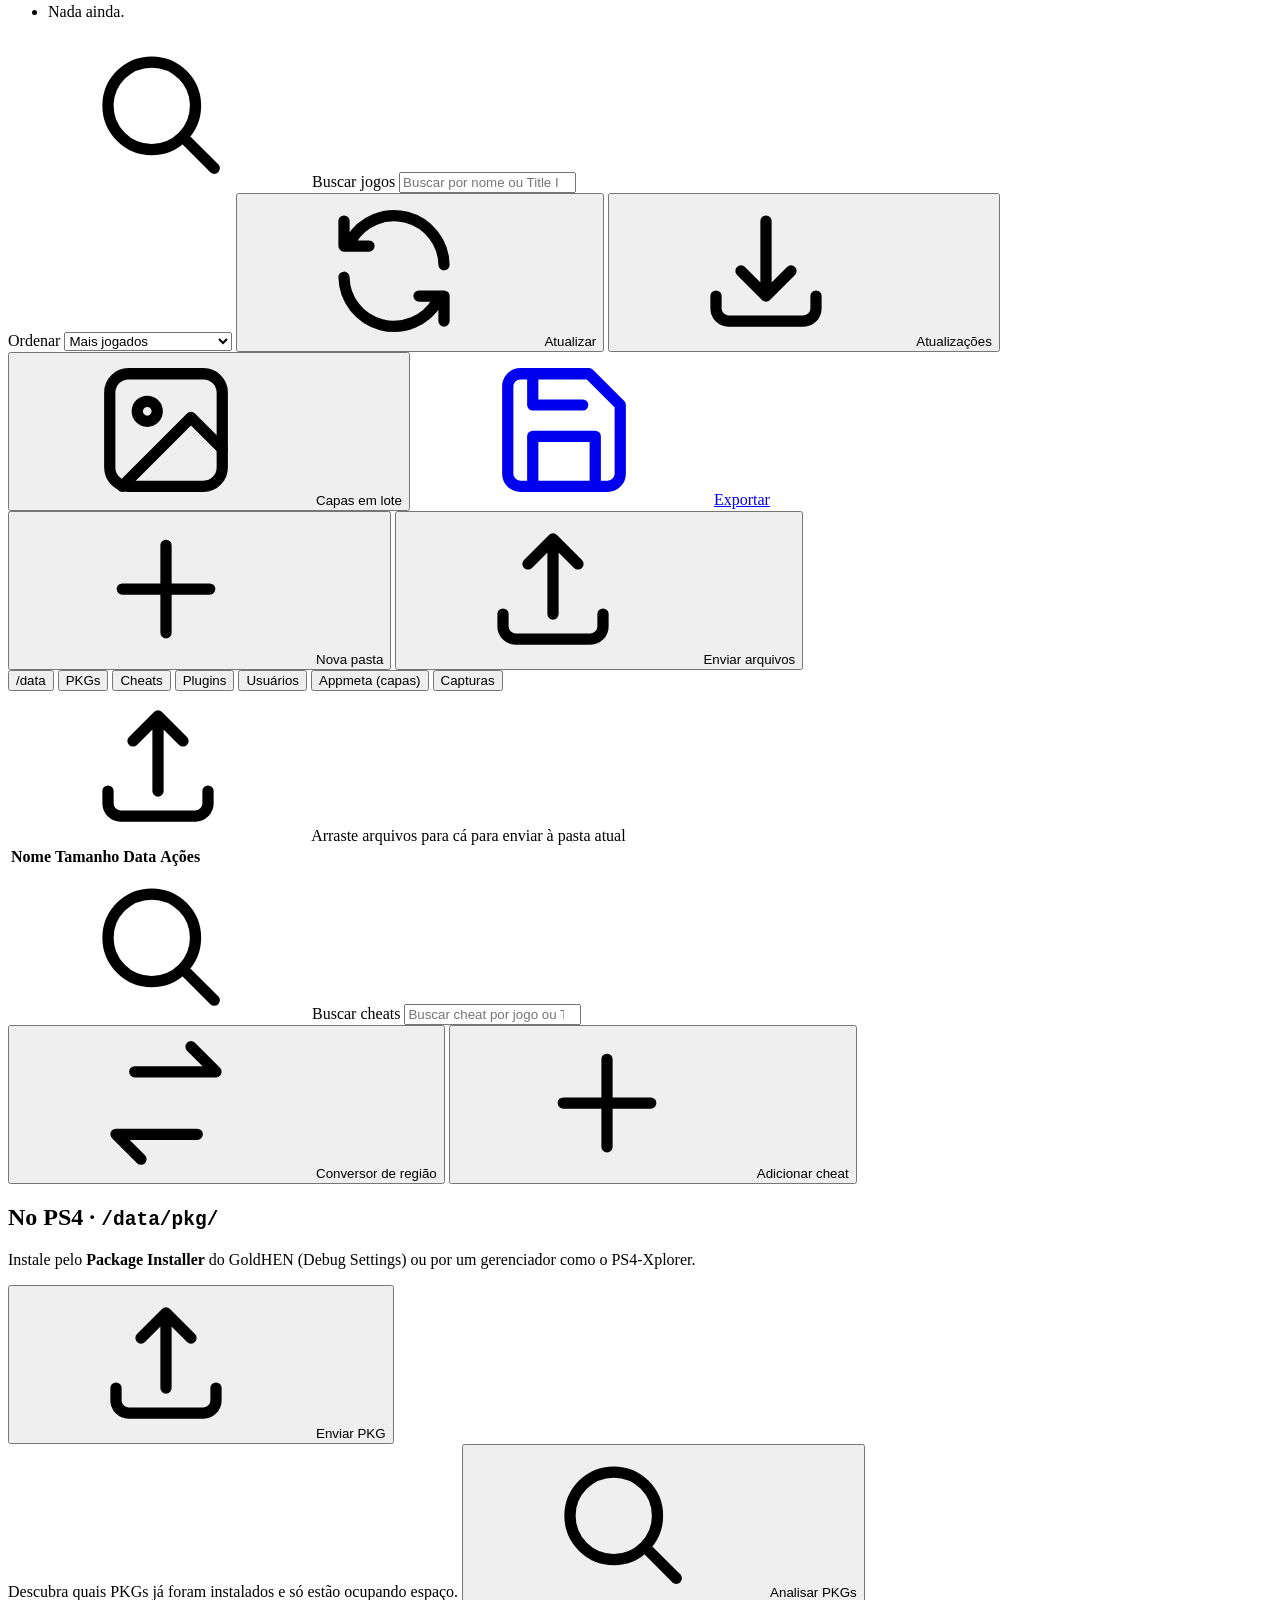
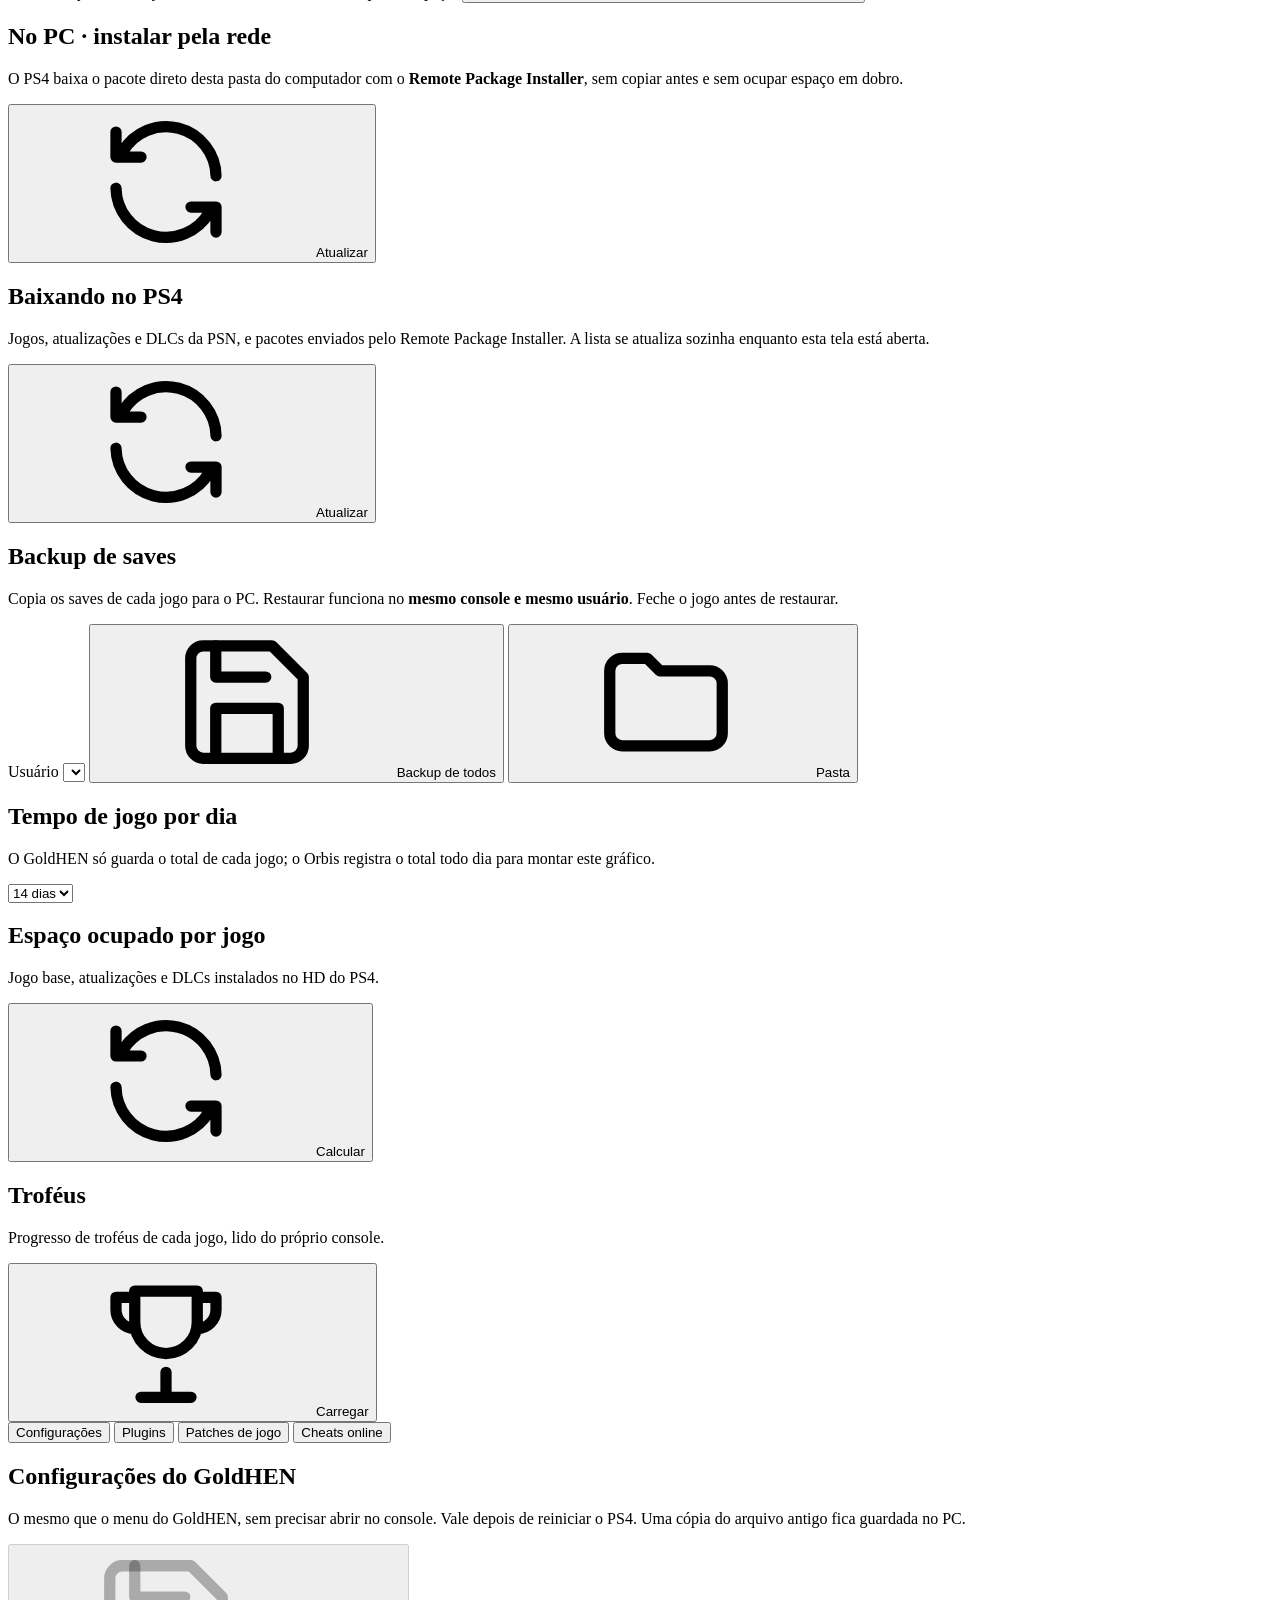
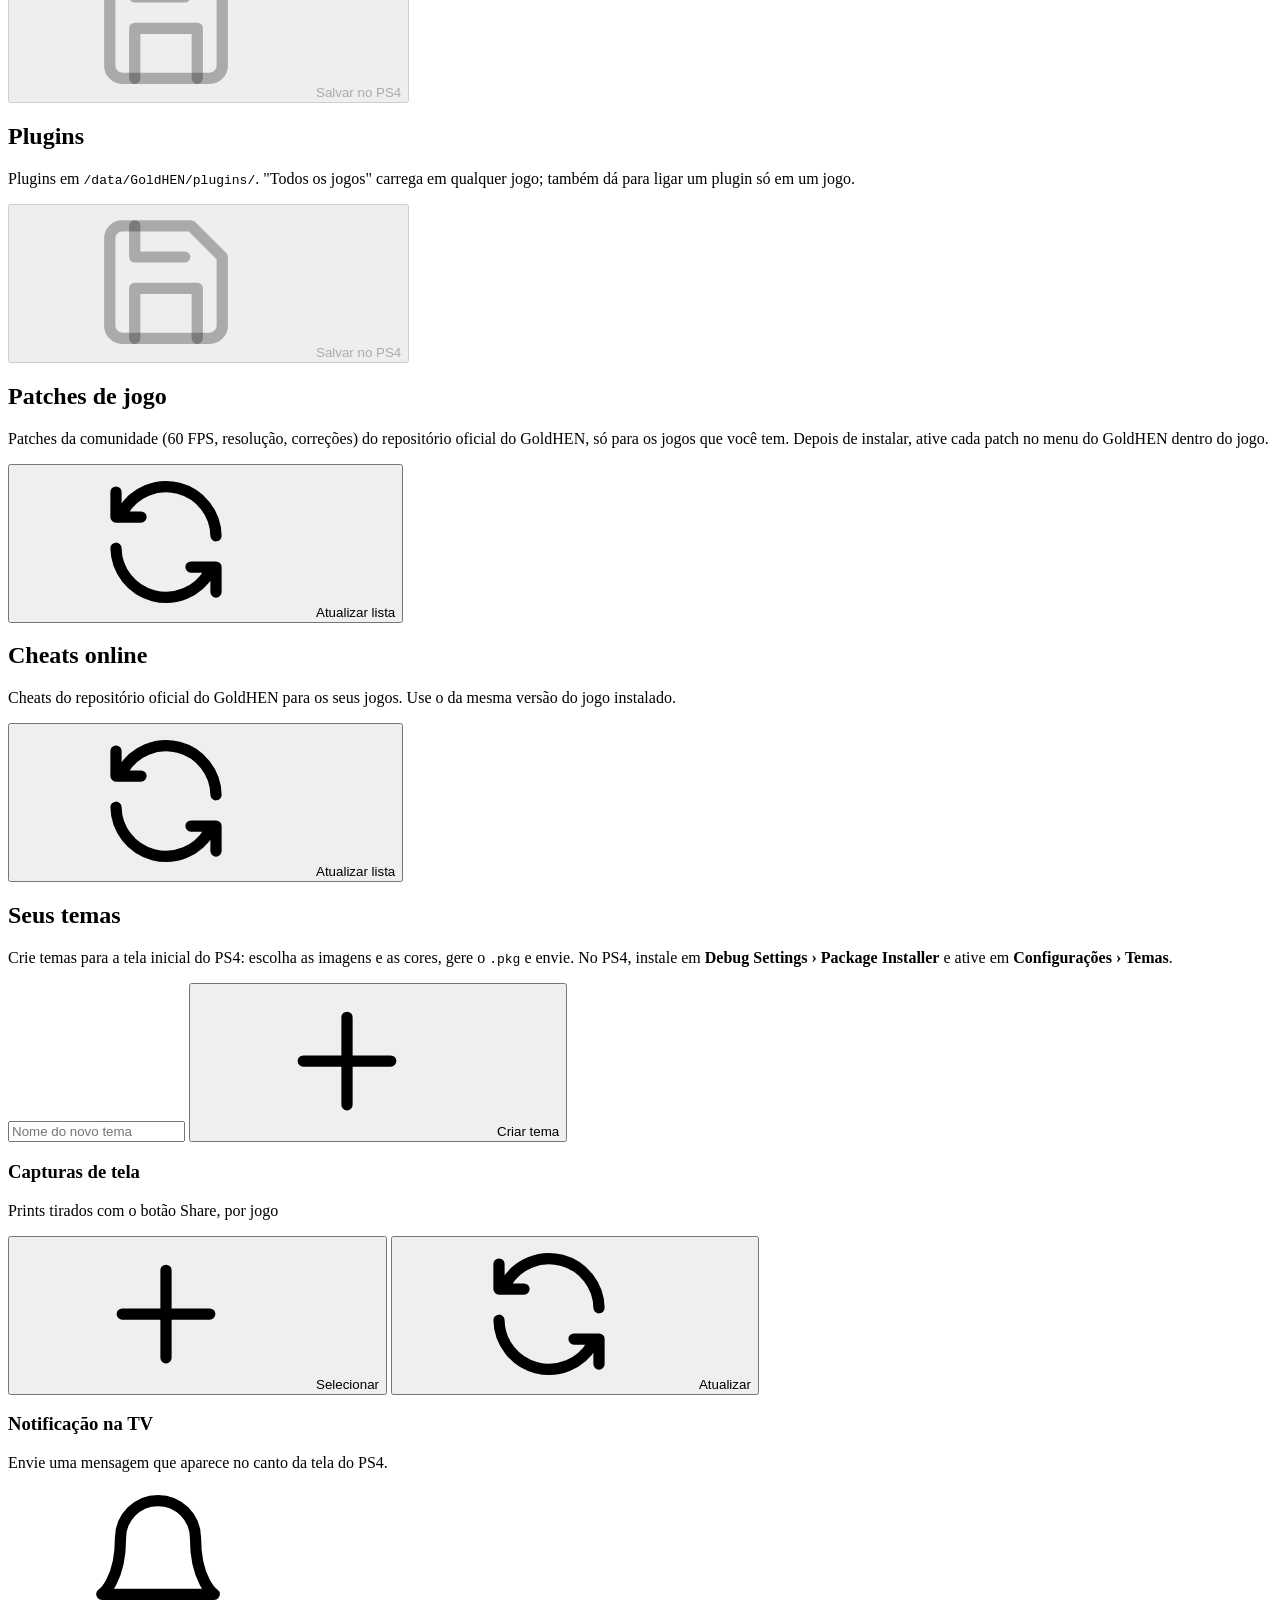
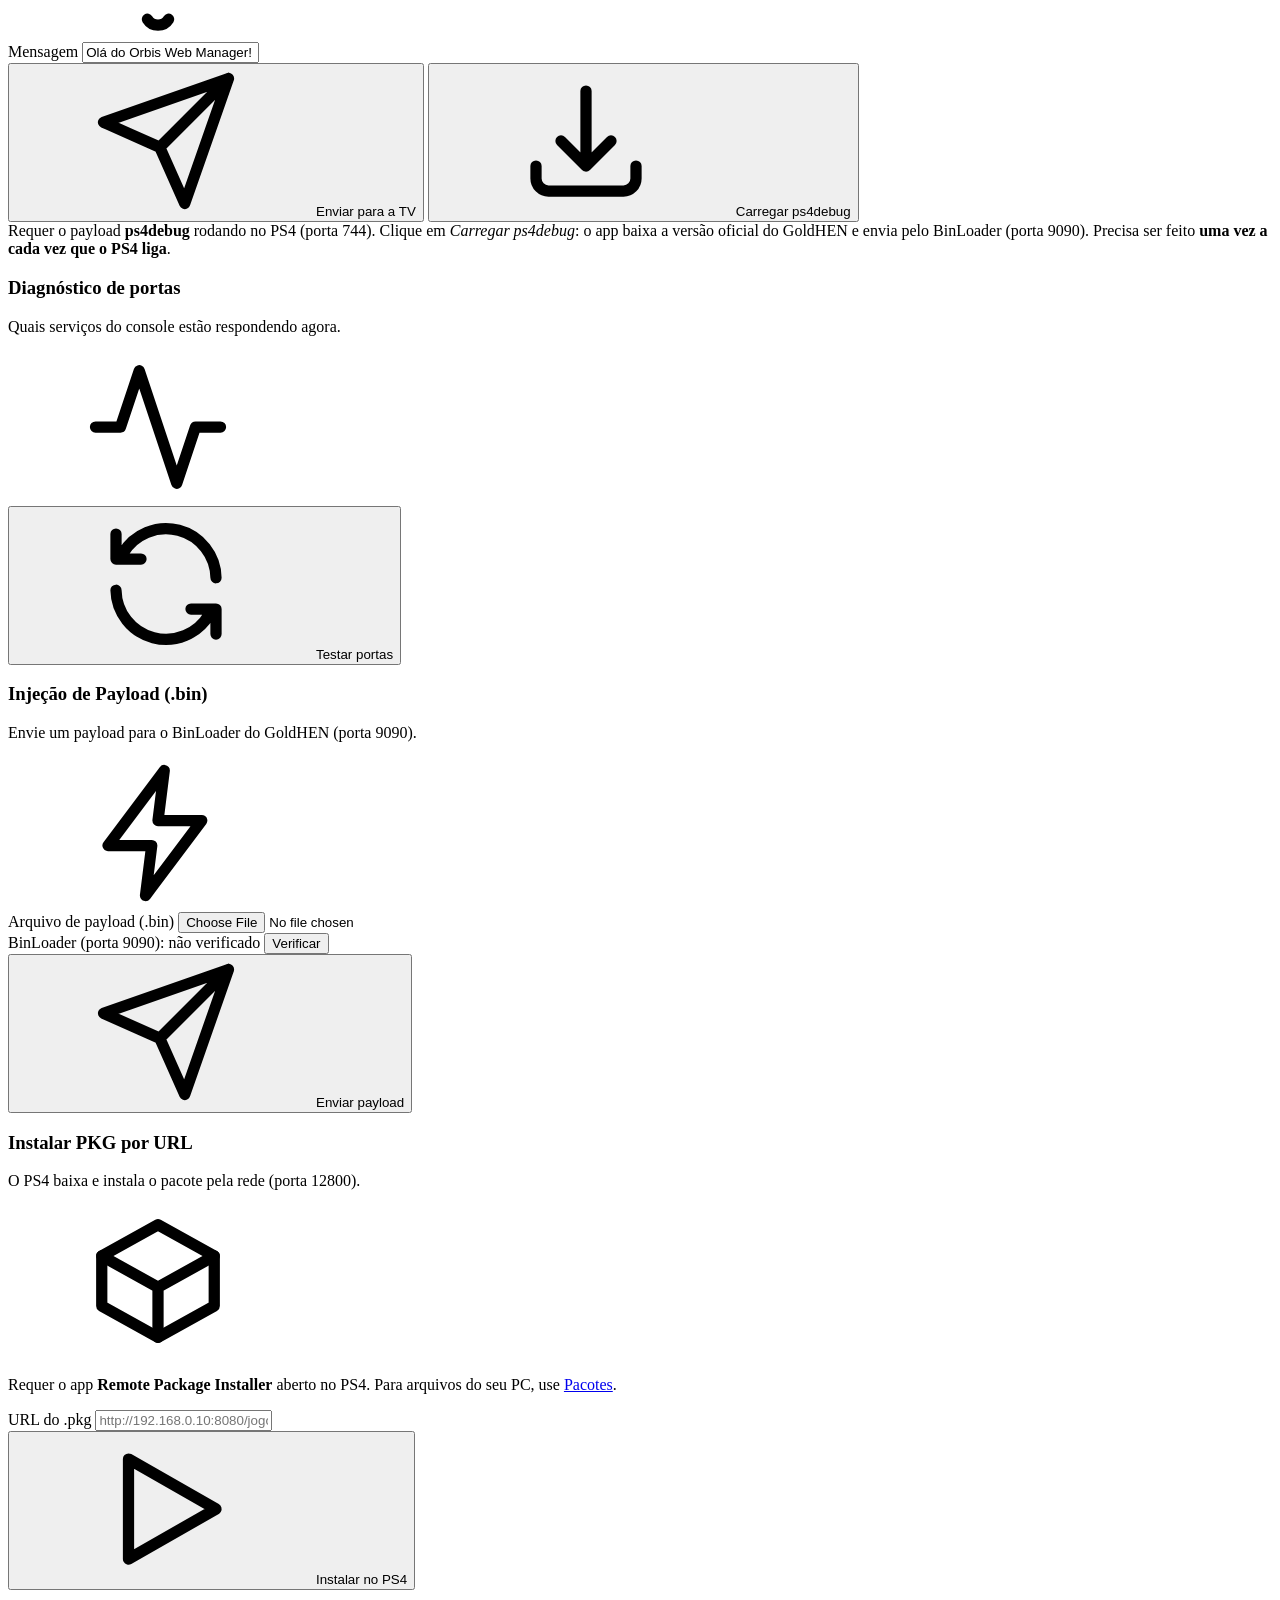
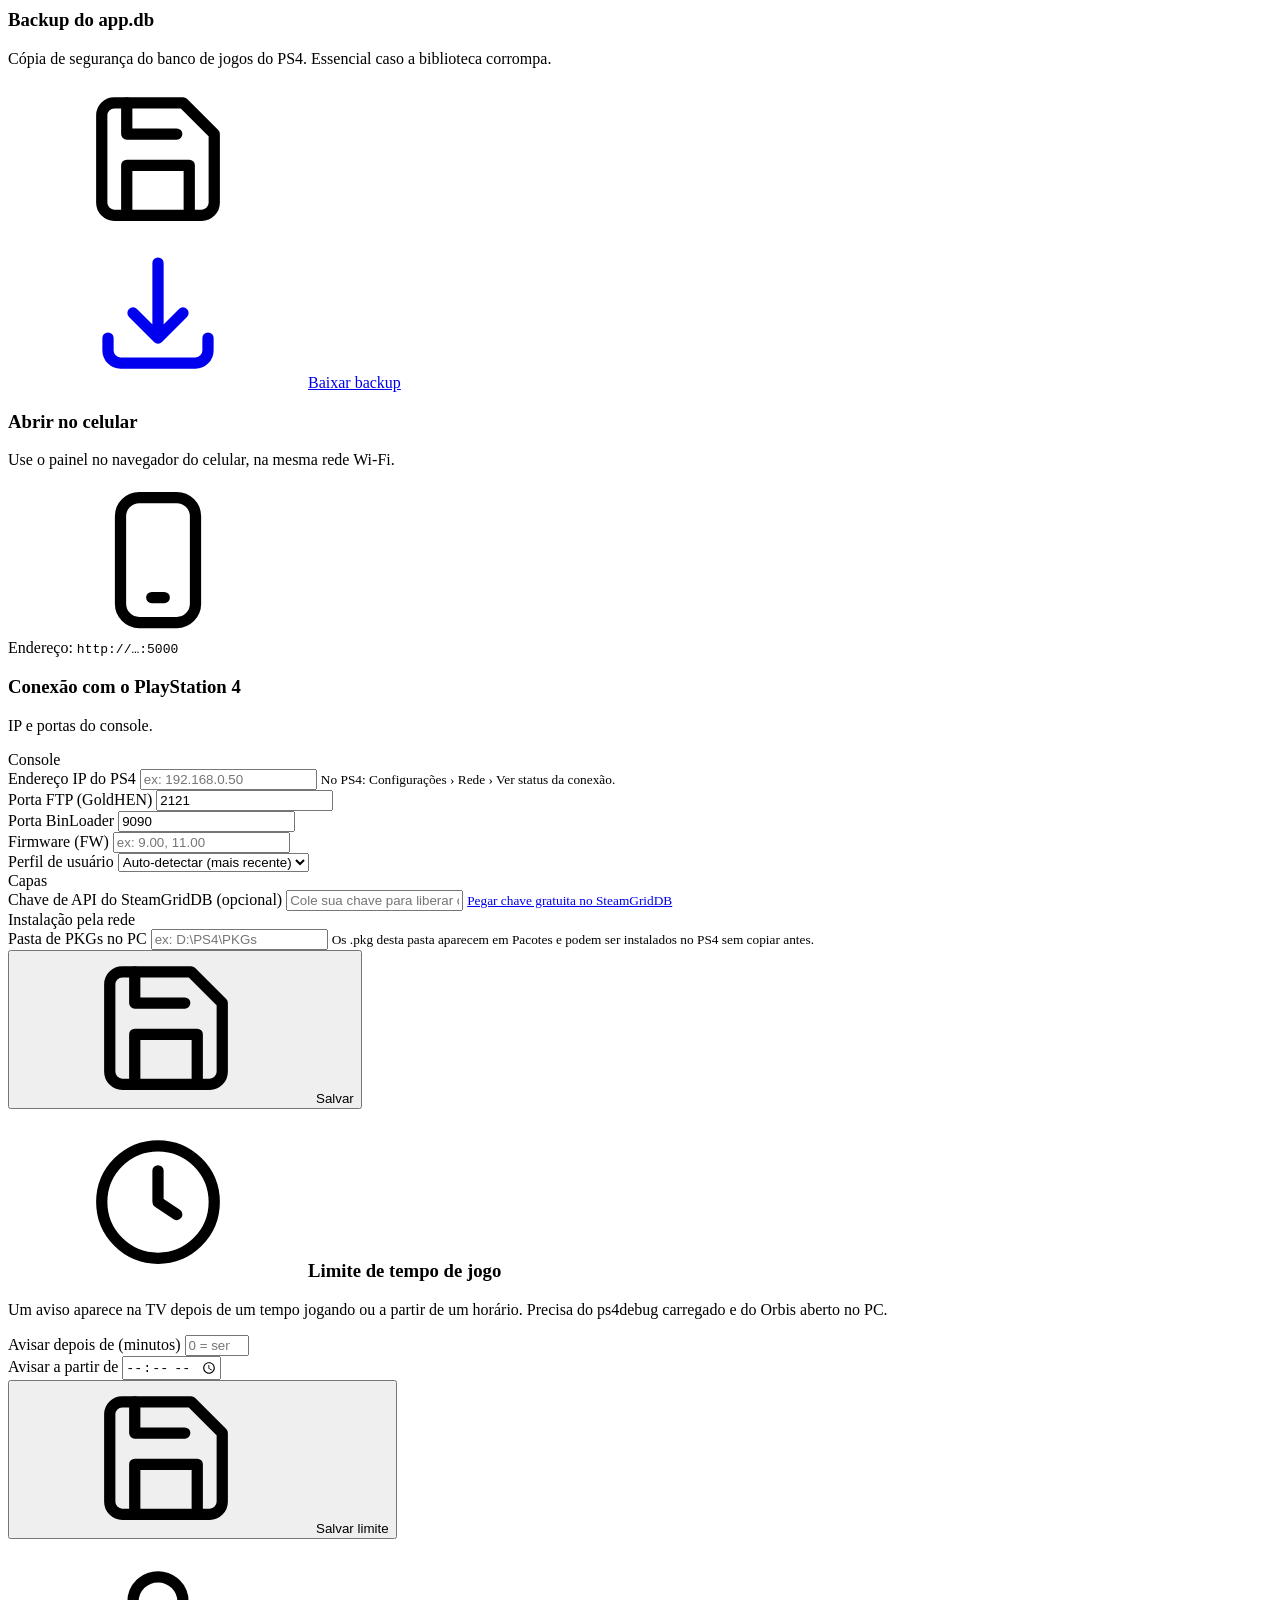
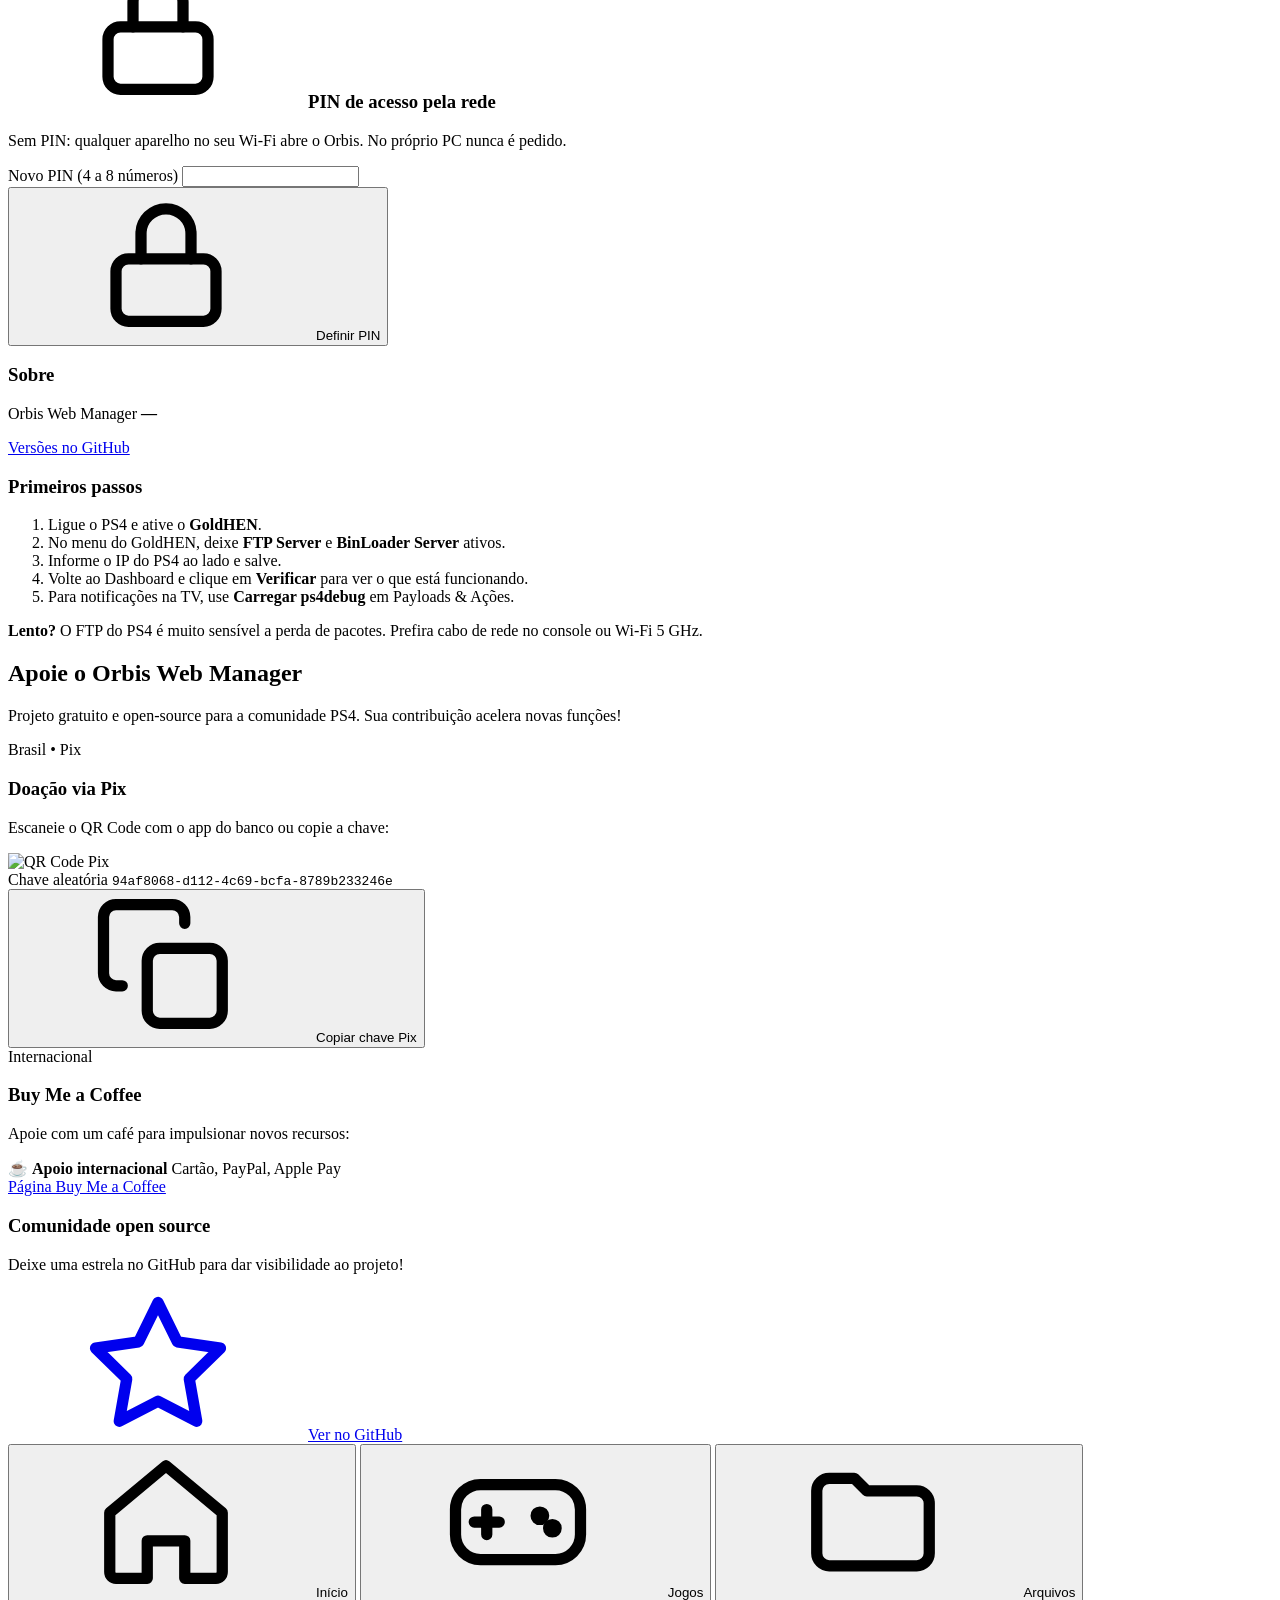
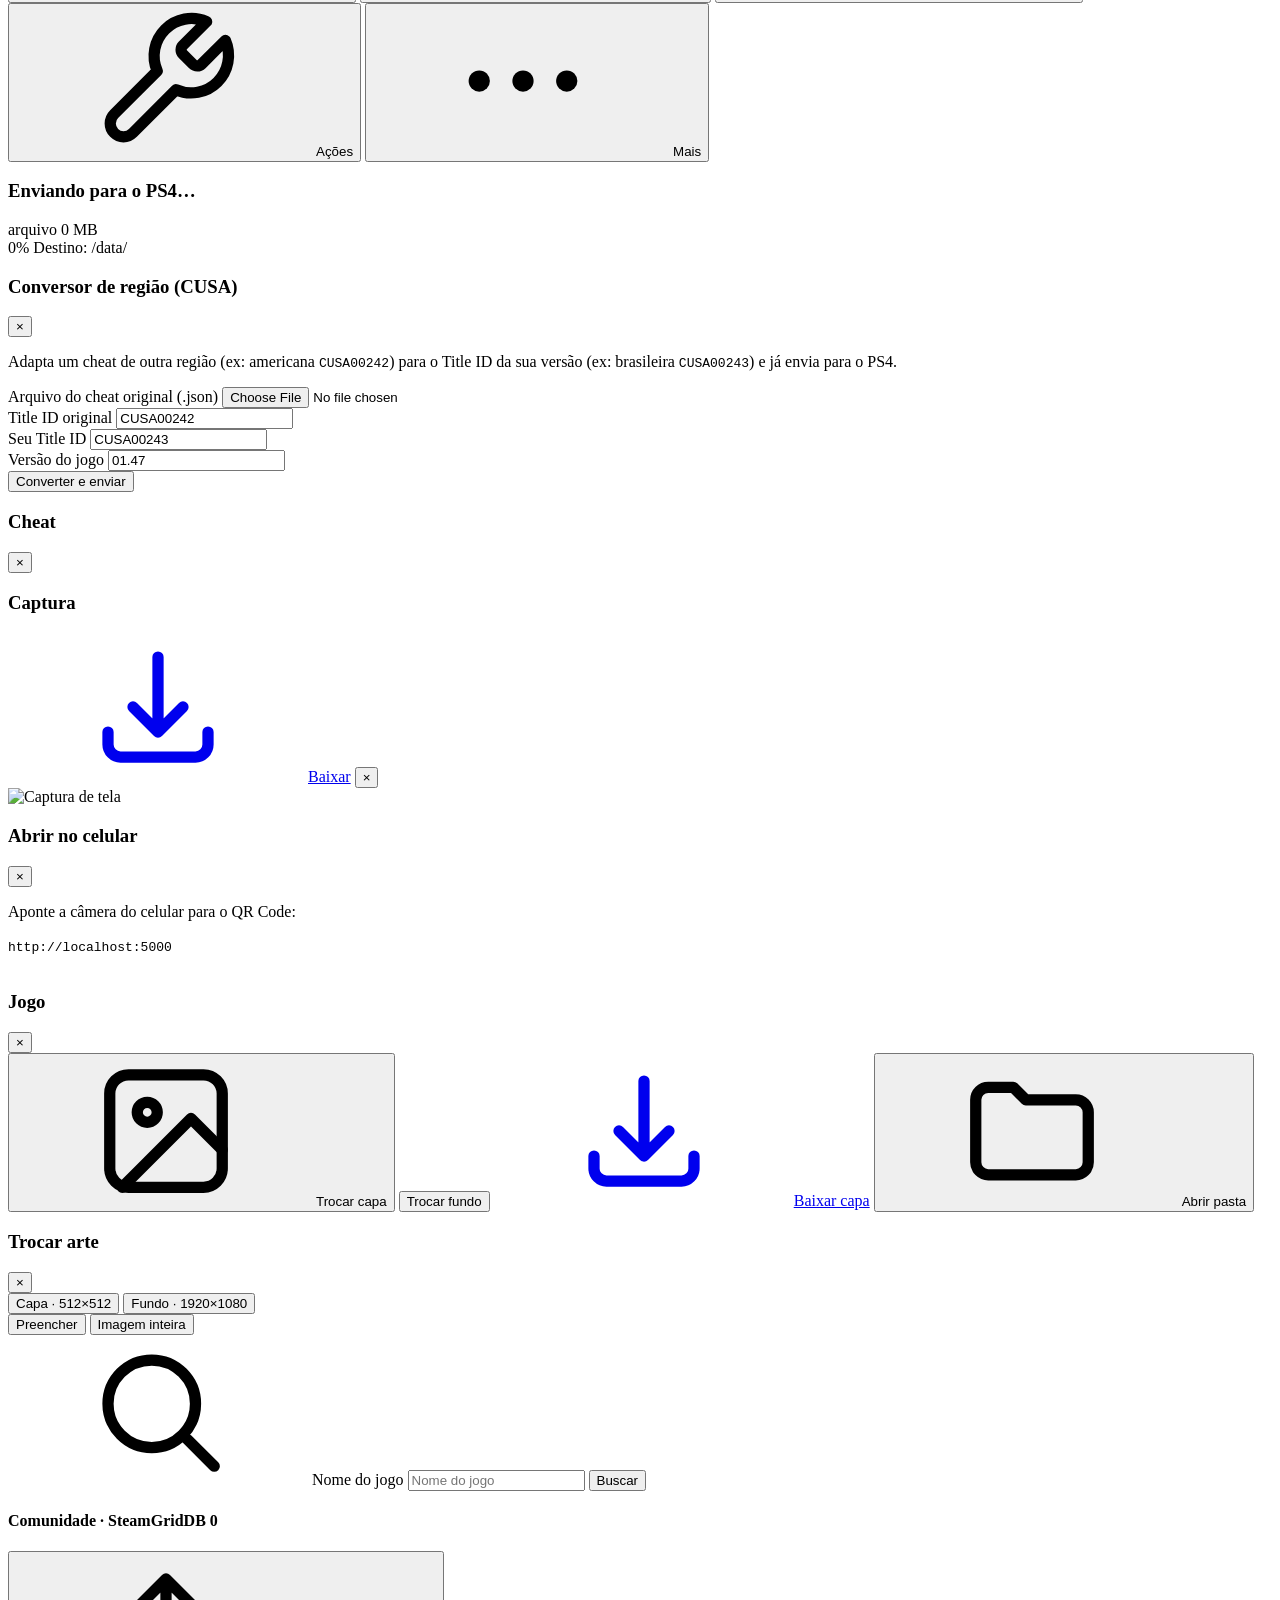
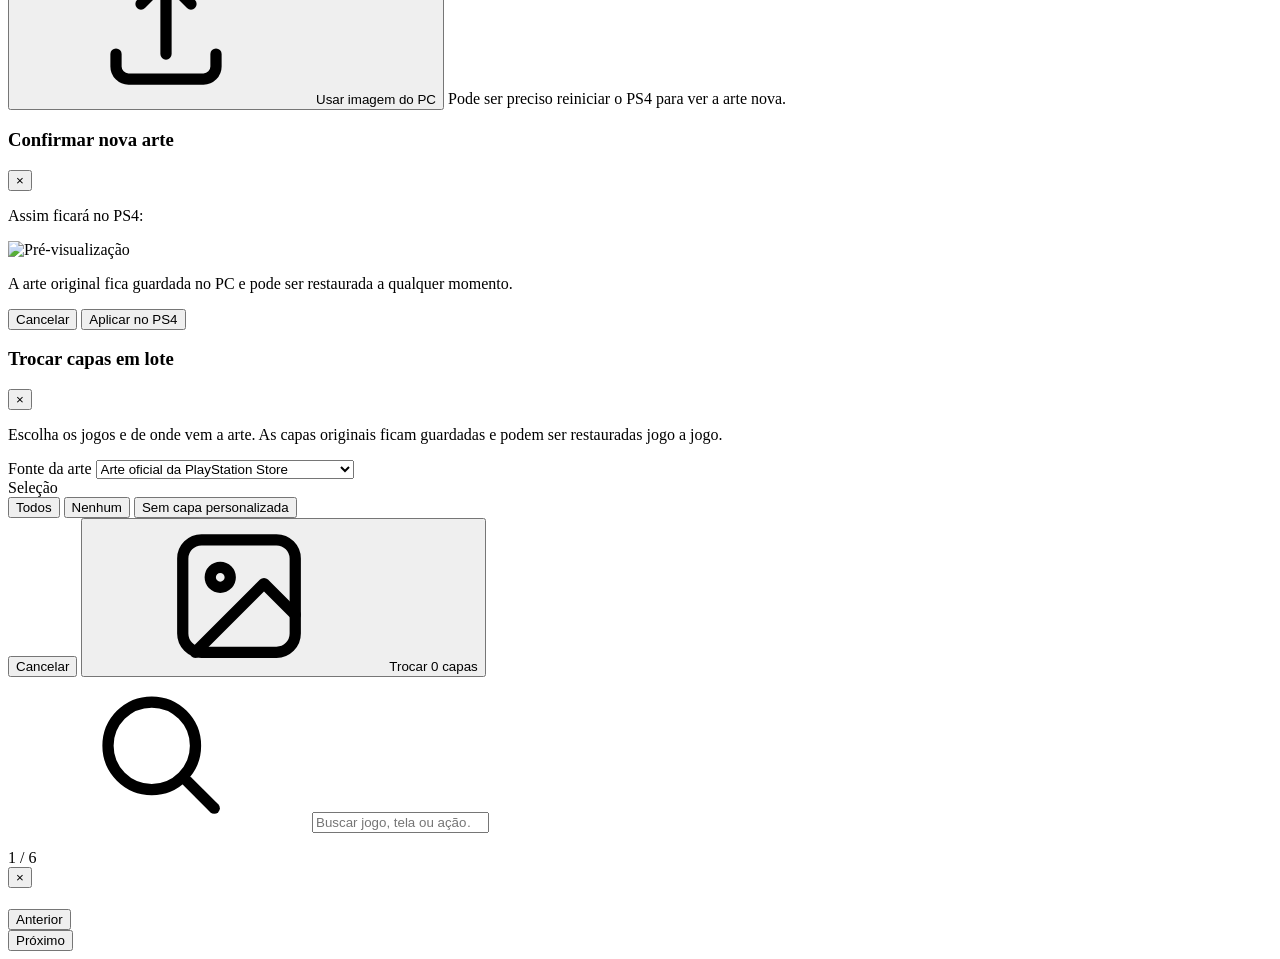
==== commit b692933d: "feat(themes): PS4 theme repository and builder New Temas tab: create a theme from your own images an" ====
--- a/wwwroot/index.html
+++ b/wwwroot/index.html
@@ -116,6 +116,9 @@
         <button class="nav-item" data-tab="goldhen">
           <svg><use href="#i-sliders"/></svg><span>GoldHEN</span>
         </button>
+        <button class="nav-item" data-tab="themes">
+          <svg><use href="#i-image"/></svg><span>Temas</span>
+        </button>
         <button class="nav-item" data-tab="tools">
           <svg><use href="#i-tool"/></svg><span data-i18n="nav_tools">Payloads & Ações</span>
         </button>
@@ -584,6 +587,79 @@
           </div>
         </section>
 
+        <!-- ============ THEMES ============ -->
+        <section class="tab-pane" id="pane-themes">
+          <div class="card p-4">
+            <div class="pkg-header-banner">
+              <div>
+                <h2>Seus temas</h2>
+                <p>Crie temas para a tela inicial do PS4: escolha as imagens e as cores, gere o <code>.pkg</code> e envie. No PS4, instale em <strong>Debug Settings › Package Installer</strong> e ative em <strong>Configurações › Temas</strong>.</p>
+              </div>
+              <div class="row">
+                <input type="text" id="theme-new-name" class="input-sm" placeholder="Nome do novo tema" maxlength="60">
+                <button class="btn btn-primary" id="btn-theme-create"><svg><use href="#i-plus"/></svg><span>Criar tema</span></button>
+              </div>
+            </div>
+            <div class="list-status" id="themes-status"></div>
+            <div class="theme-grid" id="themes-container"></div>
+          </div>
+
+          <div class="card p-4 mt-4" id="theme-editor" hidden>
+            <div class="pkg-header-banner">
+              <div>
+                <h2 id="te-title">Editar tema</h2>
+                <p id="te-sub"></p>
+              </div>
+              <div class="row">
+                <button class="btn btn-outline" id="te-build"><svg><use href="#i-package"/></svg><span>Gerar .pkg</span></button>
+                <button class="btn btn-primary" id="te-send"><svg><use href="#i-send"/></svg><span>Enviar ao PS4</span></button>
+                <a class="btn btn-ghost" id="te-download" href="#"><svg><use href="#i-download"/></svg><span>Baixar .pkg</span></a>
+              </div>
+            </div>
+            <div class="te-layout">
+              <div>
+                <div class="subtabs te-views" role="tablist" aria-label="Prévia">
+                  <button class="subtab active" data-te-view="mock">Simulação no PS4</button>
+                  <button class="subtab" data-te-view="functions">Área de funções</button>
+                  <button class="subtab" data-te-view="preview">Prévia do tema</button>
+                </div>
+                <img class="te-preview" id="te-preview" alt="Prévia do tema">
+                <div class="te-note" id="te-note"></div>
+              </div>
+              <div class="te-form">
+                <div class="form-group"><label for="te-name">Nome</label><input type="text" id="te-name" maxlength="60"></div>
+                <div class="te-slots" id="te-slots"></div>
+                <div class="te-slot">
+                  <div class="grow"><strong>Música da tela inicial (opcional)</strong>
+                    <small id="te-bgm-state">Arquivo .at9 (ATRAC9). Converta o áudio com o ATRACTool: WAV 48 kHz estéreo → AT9. Toca só na tela inicial e para quando um jogo abre.</small>
+                  </div>
+                  <div class="row">
+                    <button class="btn btn-ghost btn-sm" id="te-bgm-remove" hidden>Remover</button>
+                    <button class="btn btn-outline btn-sm" id="te-bgm-upload"><svg><use href="#i-upload"/></svg>Enviar .at9</button>
+                  </div>
+                </div>
+                <div class="form-row">
+                  <div class="form-group col"><label for="te-accent">Cor principal</label><input type="color" id="te-accent"></div>
+                  <div class="form-group col"><label for="te-accent2">Cor do degradê</label><input type="color" id="te-accent2"></div>
+                  <div class="form-group col"><label for="te-font">Cor do texto</label><input type="color" id="te-font"></div>
+                </div>
+                <div class="form-group"><label for="te-dim">Escurecer o topo, atrás dos jogos (<span id="te-dim-val"></span>%)</label><input type="range" id="te-dim" min="0" max="80"></div>
+                <div class="form-group"><label for="te-shift">Descer a arte (<span id="te-shift-val"></span>%): os rostos ficam abaixo da fileira de jogos e o céu é estendido</label><input type="range" id="te-shift" min="0" max="50"></div>
+                <div class="form-group"><label for="te-grade">Tratamento de cor e vinheta (<span id="te-grade-val"></span>%)</label><input type="range" id="te-grade" min="0" max="100"></div>
+                <div class="form-row">
+                  <label class="te-personal col"><input type="checkbox" id="te-logo"> Logo na tela inicial</label>
+                  <div class="form-group col"><label for="te-logopos" class="sr-only">Posição do logo</label>
+                    <select id="te-logopos" class="select-sm"><option value="bl">Canto inferior esquerdo</option><option value="br">Canto inferior direito</option></select></div>
+                </div>
+                <label class="te-personal"><input type="checkbox" id="te-personal"> Usa imagens com direitos autorais (só para uso pessoal, não compartilhar)</label>
+                <div class="form-actions"><button class="btn btn-outline" id="te-save"><svg><use href="#i-save"/></svg><span>Salvar alterações</span></button><button class="btn btn-ghost" id="te-delete"><svg><use href="#i-trash"/></svg><span>Apagar tema</span></button></div>
+              </div>
+            </div>
+          </div>
+          <input type="file" id="theme-file-input" accept="image/png,image/jpeg" hidden>
+          <input type="file" id="theme-bgm-input" accept=".at9" hidden>
+        </section>
+
         <!-- ============ CAPTURES ============ -->
         <section class="tab-pane" id="pane-media">
           <div class="section-header">
@@ -1162,5 +1238,6 @@
 
   <script src="/js/app.js"></script>
   <script src="/js/features.js"></script>
+  <script src="/js/themes.js"></script>
 </body>
 </html>
